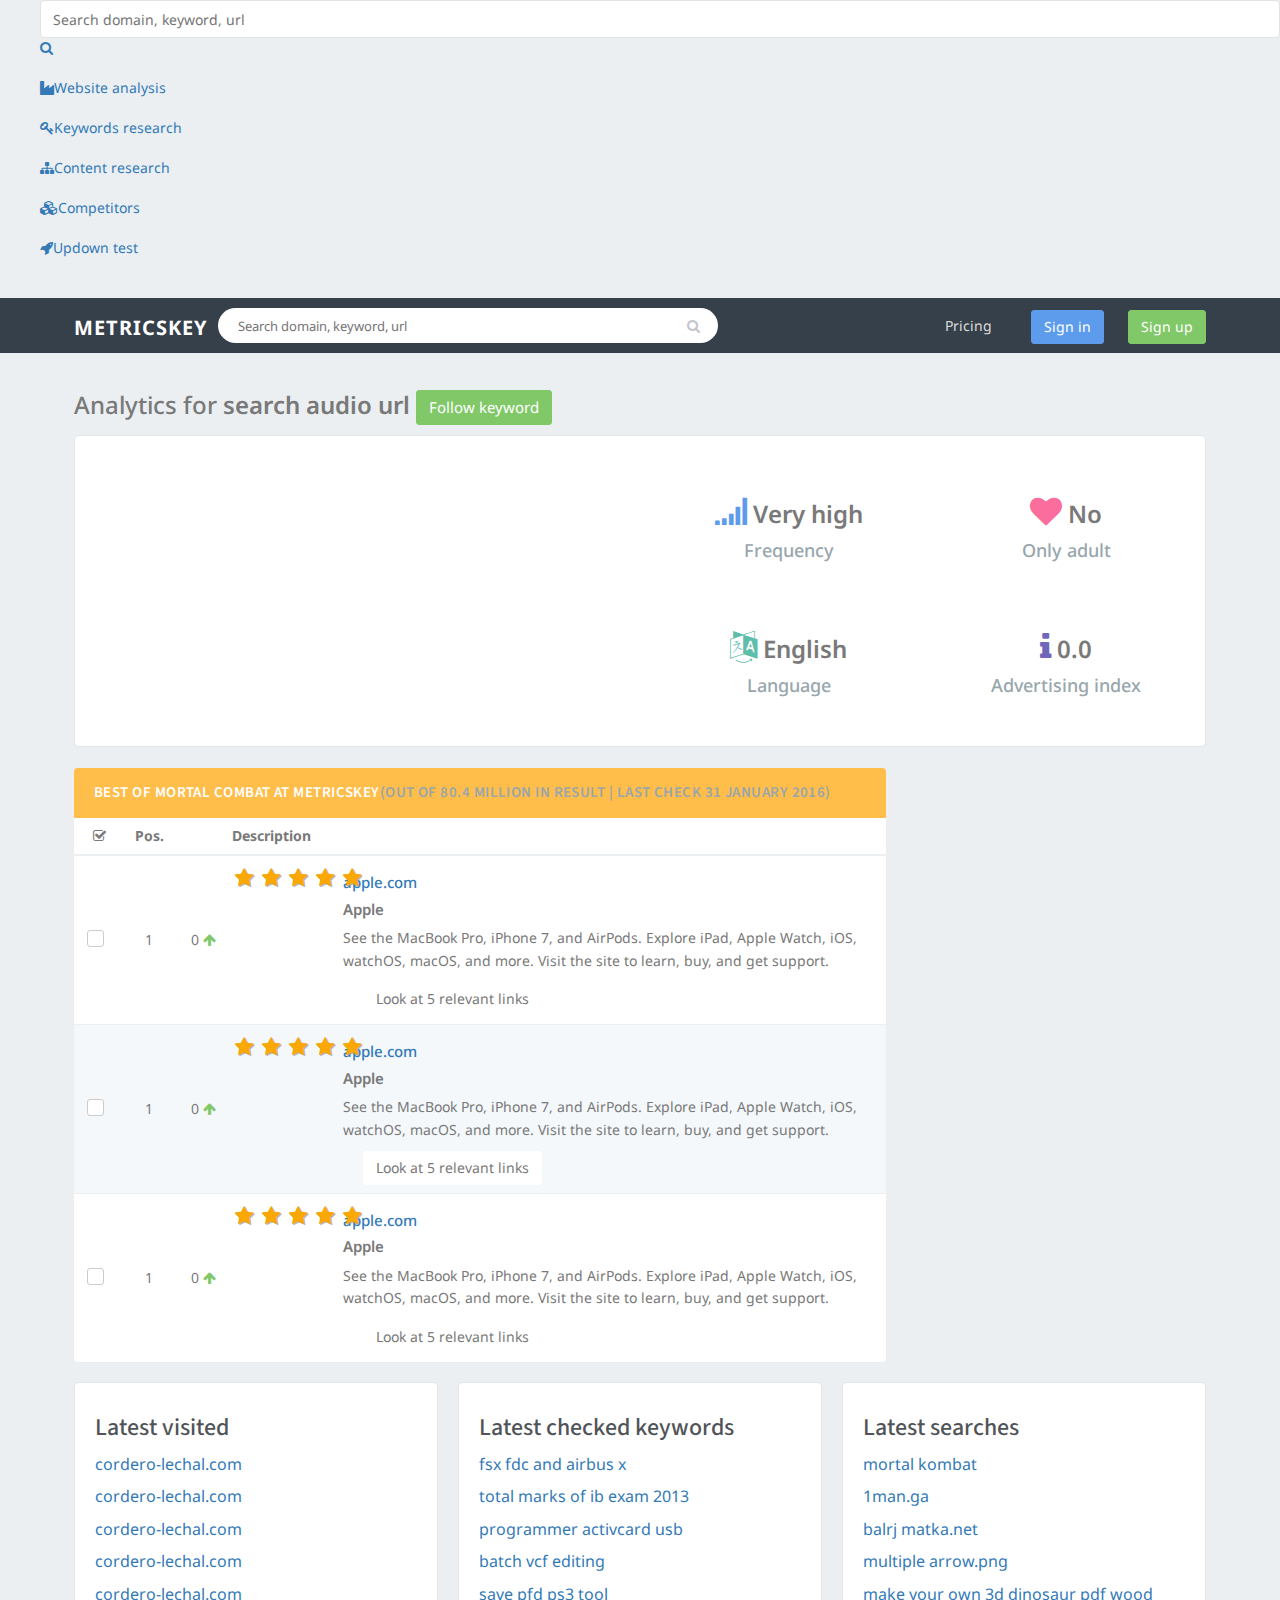
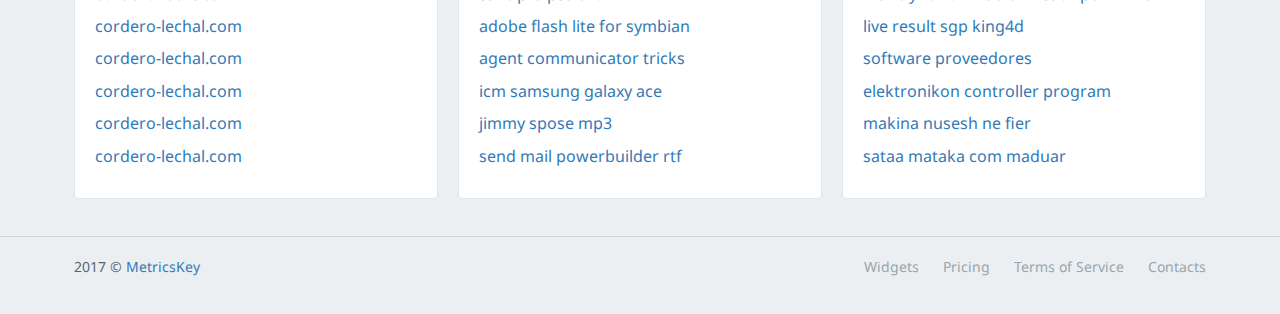
==== index.html @ 8678e434 "new styles 3" ====
<!doctype html>
<html amp lang="en">
  <head>
    <meta charset="utf-8">
    <script async src="https://cdn.ampproject.org/v0.js"></script>
    <title>Search audio url</title>
    
    <!-- на обычной (основной) странице в раздел <head> добавить ссылку на AMP-страницу: --> 
    <link rel="amphtml" href="https://metricskey.net/mortal/mortal-kombat/amp" />
    <!-- на AMP страницу в раздел <head>  добавляем код ссылки на каноническую версию основной страницы: -->
    <link rel="canonical" href="https://metricskey.net/mortal/mortal-kombat/">
    
    <link rel="apple-touch-icon" sizes="180x180" href="favicons/apple-touch-icon.png">
    <link rel="icon" type="image/png" href="favicons/favicon-32x32.png" sizes="32x32">
    <link rel="icon" type="image/png" href="favicons/favicon-16x16.png" sizes="16x16">
    <link rel="manifest" href="favicons/manifest.json">
    <link rel="mask-icon" href="favicons/safari-pinned-tab.svg">
    <link href="https://fonts.googleapis.com/css?family=Noto+Sans:400,700" rel="stylesheet">
    <link href="https://fonts.googleapis.com/css?family=Source+Sans+Pro:300,400,600,700" rel="stylesheet">
    
    <!-- <link rel="shortcut icon" href="favicons/favicon.ico?"> -->
    <meta name="msapplication-config" content="favicons/browserconfig.xml">
    <meta name="theme-color" content="#ffffff">

    <meta name="viewport" content="width=device-width, initial-scale=1, minimum-scale=1, maximum-scale=1">
    <script type="application/ld+json">
      {
        "@context": "http://schema.org",
        "@type": "WebSite",
        "headline": "Service for location keywords",
        "url":"https://metricskey.net",
        "datePublished": "2015-10-07T12:02:41Z",
        "author": "karp-amp",
        "publisher":"metricskey",
        "dateModified":"2017-03-01"
      }
    </script>
    <script async custom-element="amp-form" src="https://cdn.ampproject.org/v0/amp-form-0.1.js"></script>
    <script async custom-element="amp-ad" src="https://cdn.ampproject.org/v0/amp-ad-0.1.js"></script>
    <script async custom-element="amp-sidebar" src="https://cdn.ampproject.org/v0/amp-sidebar-0.1.js"></script>
    <style amp-boilerplate>body{-webkit-animation:-amp-start 8s steps(1,end) 0s 1 normal both;-moz-animation:-amp-start 8s steps(1,end) 0s 1 normal both;-ms-animation:-amp-start 8s steps(1,end) 0s 1 normal both;animation:-amp-start 8s steps(1,end) 0s 1 normal both}@-webkit-keyframes -amp-start{from{visibility:hidden}to{visibility:visible}}@-moz-keyframes -amp-start{from{visibility:hidden}to{visibility:visible}}@-ms-keyframes -amp-start{from{visibility:hidden}to{visibility:visible}}@-o-keyframes -amp-start{from{visibility:hidden}to{visibility:visible}}@keyframes -amp-start{from{visibility:hidden}to{visibility:visible}}</style>
	<noscript>
		<style amp-boilerplate>body{-webkit-animation:none;-moz-animation:none;-ms-animation:none;animation:none}</style>
	</noscript>
	

    <!-- cuted @import url(https://fonts.googleapis.com/css?family=Noto+Sans:400,700);@import url(https://fonts.googleapis.com/css?family=Source+Sans+Pro:400,600,700,300); -->
	<style amp-custom>
        html{font-family:sans-serif;-ms-text-size-adjust:100%;-webkit-text-size-adjust:100%;position:relative;min-height:100%;background:#ebeff2}body{margin:0;font-size:14px;line-height:1.42857143;background:#ebeff2;font-family:'Noto Sans','Helvetica Neue',Helvetica,Arial,sans-serif;padding-bottom:95px;overflow-x:hidden;color:#797979}article,aside,details,figcaption,figure,footer,header,hgroup,main,menu,nav,section,summary{display:block}audio,canvas,progress,video{display:inline-block;vertical-align:baseline}audio:not([controls]){display:none;height:0}[hidden],template{display:none}a{background-color:transparent;color:#337ab7;text-decoration:none}a:hover,a:focus{color:#23527c;outline:0;text-decoration:none}a:active{outline:0;text-decoration:none}a:focus{outline:0;outline-offset:-2px}a:active,a:hover{outline:0}abbr[title]{border-bottom:1px dotted}b,strong{font-weight:700}dfn{font-style:italic}h1{font-size:2em;margin:.67em 0}mark{background:#ff0;color:#000}small{font-size:80%}sub,sup{font-size:75%;line-height:0;position:relative;vertical-align:baseline}sup{top:-.5em}sub{bottom:-.25em}img{border:0;vertical-align:middle}svg:not(:root){overflow:hidden}figure{margin:1em 40px}hr{box-sizing:content-box;height:0;margin-top:20px;margin-bottom:20px;border:0;border-top:1px solid #eee}pre{overflow:auto}code,kbd,pre,samp{font-family:monospace,monospace;font-size:1em}button,input,optgroup,select,textarea{color:inherit;font:inherit;margin:0;font-size:inherit;line-height:inherit}button{overflow:visible}button,select{text-transform:none}button,html input[type="button"],input[type="reset"],input[type="submit"]{-webkit-appearance:button;cursor:pointer}button[disabled],html input[disabled]{cursor:default}button::-moz-focus-inner,input::-moz-focus-inner{border:0;padding:0}input{line-height:normal}input[type="checkbox"],input[type="radio"]{box-sizing:border-box;padding:0}input[type="number"]::-webkit-inner-spin-button,input[type="number"]::-webkit-outer-spin-button{height:auto}input[type="search"]{-webkit-appearance:textfield;box-sizing:content-box}input[type="search"]::-webkit-search-cancel-button,input[type="search"]::-webkit-search-decoration{-webkit-appearance:none}fieldset{border:1px solid silver;margin:0 2px;padding:.35em .625em .75em}legend{border:0;padding:0}textarea{overflow:auto}optgroup{font-weight:700}table{border-collapse:collapse;border-spacing:0}td,th{padding:0}*,:before,:after{box-sizing:border-box}h1,h2,h3,h4,h5,h6,.h1,.h2,.h3,.h4,.h5,.h6{font-family:inherit;font-weight:500;line-height:1.1;color:inherit}h1,h2,h3,h4,h5,h6{color:#505458;font-family:"Source Sans Pro","Helvetica Neue",Helvetica,Arial,sans-serif;margin:10px 0}h1,.h1,h2,.h2,h3,.h3{margin-top:20px;margin-bottom:10px}h4,.h4,h5,.h5,h6,.h6{margin-top:10px;margin-bottom:10px}h1,.h1{font-size:36px;line-height:43px}h2,.h2{font-size:30px;line-height:35px}h3,.h3{font-size:24px;line-height:30px}h4,.h4{font-size:18px;line-height:22px}h5,.h5{font-size:15px}h6,.h6{font-size:12px}p{line-height:1.6;margin:0 0 10px}*{outline:none}b{font-weight:600}.wrapper{margin-top:10px}.page{bottom:0;left:0;right:0;top:0}.page-title{font-size:20px;font-weight:600;margin-bottom:0;margin-top:7px}.card-box{padding:20px;border:1px solid rgba(54,64,74,0.05);-webkit-border-radius:5px;border-radius:5px;-moz-border-radius:5px;background-clip:padding-box;margin-bottom:20px;background-color:#fff}.row{margin-right:-10px;margin-left:-10px}.breadcrumb{background-color:transparent;margin-bottom:15px;padding-top:10px;padding-left:0}.form-control{display:block;width:100%;height:34px;font-size:14px;line-height:1.42857143;background-image:none;background-color:#FFF;border:1px solid #E3E3E3;border-radius:4px;color:#565656;padding:7px 12px;height:38px;max-width:100%;-webkit-box-shadow:none;box-shadow:none;-webkit-transition:all 300ms linear;-moz-transition:all 300ms linear;-o-transition:all 300ms linear;-ms-transition:all 300ms linear;transition:all 300ms linear}.form-control:focus{background-color:#FFF;border:1px solid #AAA;-webkit-box-shadow:none;box-shadow:none;outline:0;color:#333}.label{font-weight:600;letter-spacing:.05em;padding:.3em .6em}.radio,.checkbox{position:relative;display:block;margin-top:10px;margin-bottom:10px}.radio label,.checkbox label{min-height:20px;padding-left:20px;margin-bottom:0;font-weight:400;cursor:pointer}.radio input[type="radio"],.radio-inline input[type="radio"],.checkbox input[type="checkbox"],.checkbox-inline input[type="checkbox"]{position:absolute;margin-left:-20px;margin-top:4px \9}.radio+.radio,.checkbox+.checkbox{margin-top:-5px}.radio-inline,.checkbox-inline{position:relative;display:inline-block;padding-left:20px;margin-bottom:0;vertical-align:middle;font-weight:400;cursor:pointer}.radio-inline+.radio-inline,.checkbox-inline+.checkbox-inline{margin-top:0;margin-left:10px}.form-control-static{padding-top:7px;padding-bottom:7px;margin-bottom:0;min-height:34px}.table td.middle-align,.table th.middle-align,{vertical-align:middle}#topnav{position:relative;z-index:1030;background-color:transparent;border:0;-webkit-transition:all .5s ease;transition:all .5s ease;min-height:62px}#topnav .has-submenu.active a{color:#5fbeaa}#topnav .has-submenu.active a i{color:#5fbeaa}#topnav .has-submenu.active .submenu li.active a{color:#5fbeaa}#topnav .topbar-main{background-color:#36404a}#topnav .topbar-main .logo{color:#fff;font-size:20px;font-weight:700;letter-spacing:.05em;margin-top:8px;text-transform:uppercase;float:left}#topnav .topbar-main .logo h1{margin:0 auto;text-align:center}#topnav .topbar-main .logo i{color:#5fbeaa}#topnav .topbar-main .badge{position:absolute;top:12px;right:7px}#topnav .topbar-main .nav>li>a{color:#fff;line-height:60px;padding:0 15px;position:relative;background:transparent}#topnav .topbar-main .nav>li>a i{font-size:16px}#topnav .topbar-main .navbar-nav>.open>a{background-color:rgba(255,255,255,0.1)}#topnav .topbar-main .profile img{border:2px solid #edf0f0;height:36px;width:36px}#topnav .topbar-main .dropdown-menu-lg{width:300px}#topnav .topbar-main .dropdown-menu-lg .list-group{margin-bottom:0}#topnav .topbar-main .dropdown-menu-lg .list-group-item{border:none;padding:10px 20px}#topnav .topbar-main .dropdown-menu-lg .media-heading{margin-bottom:0}#topnav .topbar-main .dropdown-menu-lg .media-body p{color:#828282}#topnav .topbar-main .notification-list{max-height:230px}#topnav .topbar-main .notification-list em{width:34px;text-align:center}#topnav .topbar-main .notification-list .media-body{display:inherit;width:auto;overflow:hidden;margin-left:50px}#topnav .topbar-main .notification-list .media-body h5{text-overflow:ellipsis;white-space:nowrap;display:block;width:100%;font-weight:400;overflow:hidden}#topnav .topbar-main .notifi-title{border-bottom:1px solid rgba(0,0,0,0.1);font-size:15px;text-transform:uppercase;font-weight:600;padding:11px 20px 15px;color:#4c5667;font-family:"Source Sans Pro","Helvetica Neue",Helvetica,Arial,sans-serif}#topnav .topbar-main .navbar-nav{margin:0}#topnav .app-search{position:relative;margin:15px 20px 15px 10px}#topnav .app-search a{position:absolute;top:5px;right:20px;color:#c4c4cd;right:3px;padding:7.5px 15px;margin-top:-7px}#topnav .app-search .form-control,#topnav .app-search .form-control:focus{border:none;font-size:13px;color:#fff;padding-left:20px;padding-right:40px;background:rgba(255,255,255,0.1);box-shadow:none;border-radius:30px;height:35px;width:180px}#topnav .navbar-custom{background-color:#fff;box-shadow:0 1px 1px rgba(0,0,0,0.1)}#topnav .navbar-toggle{border:0;position:relative;width:60px;height:60px;padding:0;margin:0;float:right;cursor:pointer}#topnav .navbar-toggle:hover{background-color:transparent}#topnav .navbar-toggle:hover span{background-color:#5fbeaa}#topnav .navbar-toggle:focus{background-color:transparent}#topnav .navbar-toggle:focus span{background-color:#5fbeaa}#topnav .navbar-toggle .lines{width:40px;background-color:transparent;border:none;box-shadow:none;display:block;position:relative;margin:20px auto 17px;height:18px}#topnav .navbar-toggle span{height:2px;width:100%;background-color:#fff;display:block;margin-bottom:5px;-webkit-transition:-webkit-transform .5s ease;transition:-webkit-transform .5s ease;-webkit-transition:-webkit-transform .5s ease;transition:-webkit-transform .5s ease;transition:transform .5s ease;transition:transform .5s ease,-webkit-transform .5s ease}#topnav .navbar-toggle.open span{position:absolute}#topnav .navbar-toggle.open span:first-child{top:6px;-webkit-transform:rotate(45deg);transform:rotate(45deg)}#topnav .navbar-toggle.open span:nth-child(2){visibility:hidden}#topnav .navbar-toggle.open span:last-child{width:100%;top:6px;-webkit-transform:rotate(-45deg);transform:rotate(-45deg)}#topnav .navigation-menu{list-style:none;margin:0;padding:0}#topnav .navigation-menu>li{float:left;display:block;position:relative}#topnav .navigation-menu>li>a{display:block;color:#36404a;font-weight:500;-webkit-transition:all .3s ease;transition:all .3s ease;line-height:20px;padding-left:25px;padding-right:25px}#topnav .navigation-menu>li>a:hover{color:#5fbeaa}#topnav .navigation-menu>li>a:hover i{color:#5fbeaa}#topnav .navigation-menu>li>a:focus{color:#5fbeaa}#topnav .navigation-menu>li>a:focus i{color:#5fbeaa}#topnav .navigation-menu>li>a:active{color:#5fbeaa}#topnav .navigation-menu>li>a:active i{color:#5fbeaa}#topnav .navigation-menu>li>a i{display:block;font-size:18px;margin-bottom:5px;text-align:center;color:#98a6ad}#topnav .navigation-menu>li>a:hover,#topnav .navigation-menu>li>a:focus{background-color:transparent}@media (min-width: 992px){#topnav .navigation-menu>li>a{padding-top:22px;padding-bottom:22px}#topnav .navigation-menu>li.last-elements .submenu{left:auto;right:0}#topnav .navigation-menu>li.last-elements .submenu>li.has-submenu .submenu{left:auto;right:100%;margin-left:0;margin-right:10px}#topnav .navigation-menu>li:first-of-type a{padding-left:0}#topnav .navigation-menu>li:hover a{color:#5fbeaa}#topnav .navigation-menu>li:hover a i{color:#5fbeaa}#topnav .navigation-menu>li .submenu{position:absolute;top:100%;left:0;z-index:1000;border:1px solid #e7e7e7;padding:15px 0;list-style:none;min-width:200px;visibility:hidden;opacity:0;margin-top:10px;-webkit-transition:all .2s ease;transition:all .2s ease;background-color:#fff;box-shadow:0 1px 1px rgba(0,0,0,0.1)}#topnav .navigation-menu>li .submenu.megamenu{white-space:nowrap;width:auto}#topnav .navigation-menu>li .submenu.megamenu>li{overflow:hidden;width:200px;display:inline-block;vertical-align:top}#topnav .navigation-menu>li .submenu>li.has-submenu>a:after{content:"\e649";font-family:"themify";position:absolute;right:20px;font-size:9px}#topnav .navigation-menu>li .submenu>li .submenu{left:100%;top:0;margin-left:10px;margin-top:-1px}#topnav .navigation-menu>li .submenu li{position:relative}#topnav .navigation-menu>li .submenu li ul{list-style:none;padding-left:0;margin:0}#topnav .navigation-menu>li .submenu li a{display:block;padding:8px 25px;clear:both;white-space:nowrap;font-weight:500;color:#494e53}#topnav .navigation-menu>li .submenu li a:hover{color:#5fbeaa}#topnav .navigation-menu>li .submenu li span{display:block;padding:8px 25px;clear:both;line-height:1.42857143;white-space:nowrap;font-size:10px;text-transform:uppercase;letter-spacing:2px;font-weight:500;color:#949ba1}#topnav .navbar-toggle{display:none}#topnav #sidebar{display:block}}@media (min-width: 768px){#topnav .navigation-menu>li.has-submenu:hover>.submenu{visibility:visible;opacity:1;margin-top:0}#topnav .navigation-menu>li.has-submenu:hover>.submenu>li.has-submenu:hover>.submenu{visibility:visible;opacity:1;margin-left:0;margin-right:0}.navbar-toggle{display:block}}#topnav .app-search{width:500px;max-width:100%;margin:10px 20px 10px 10px}#topnav .app-search a{top:7.5px}#topnav .app-search .form-control{color:#222;height:35px;width:100%;display:inline-block;width:500px;background-color:#fff;border-color:#e5e5e5}#topnav .app-search .form-control:focus{color:#000;height:35px;width:100%;background-color:#fff;border-color:#e5e5e5}#topnav .navigation-menu>li>a{padding:13px 15px 7px}#topnav .nav-link{color:#ddd;margin:0 15px 0 0;padding:5px 0;line-height:42px;-webkit-transition:all .3s;transition:all .3s;height:54px;box-sizing:border-box;display:inline-block;border-top:solid 2px transparent}#topnav .nav-link:hover{color:#fff;border-top:solid 2px #fff}.container{margin-right:auto;margin-left:auto;padding-left:15px;padding-right:15px}.container:before,.container:after{content:" ";display:table}.container:after{clear:both}@media (min-width: 768px){.container{width:750px}}@media (min-width: 992px){.container{width:970px}}@media (min-width: 1200px){.container{width:1170px}}.container-fluid{margin-right:auto;margin-left:auto;padding-left:15px;padding-right:15px}.container-fluid:before,.container-fluid:after{content:" ";display:table}.container-fluid:after{clear:both}.row{margin-left:-10px;margin-right:-10px}.row:before,.row:after{content:" ";display:table}.row:after{clear:both}.col-xs-1,.col-sm-1,.col-md-1,.col-lg-1,.col-xs-2,.col-sm-2,.col-md-2,.col-lg-2,.col-xs-3,.col-sm-3,.col-md-3,.col-lg-3,.col-xs-4,.col-sm-4,.col-md-4,.col-lg-4,.col-xs-5,.col-sm-5,.col-md-5,.col-lg-5,.col-xs-6,.col-sm-6,.col-md-6,.col-lg-6,.col-xs-7,.col-sm-7,.col-md-7,.col-lg-7,.col-xs-8,.col-sm-8,.col-md-8,.col-lg-8,.col-xs-9,.col-sm-9,.col-md-9,.col-lg-9,.col-xs-10,.col-sm-10,.col-md-10,.col-lg-10,.col-xs-11,.col-sm-11,.col-md-11,.col-lg-11,.col-xs-12,.col-sm-12,.col-md-12,.col-lg-12{position:relative;min-height:1px;padding-left:10px;padding-right:10px}.col-xs-1,.col-xs-2,.col-xs-3,.col-xs-4,.col-xs-5,.col-xs-6,.col-xs-7,.col-xs-8,.col-xs-9,.col-xs-10,.col-xs-11,.col-xs-12{float:left}.col-xs-1{width:8.33333333%}.col-xs-2{width:16.66666667%}.col-xs-3{width:25%}.col-xs-4{width:33.33333333%}.col-xs-5{width:41.66666667%}.col-xs-6{width:50%}.col-xs-7{width:58.33333333%}.col-xs-8{width:66.66666667%}.col-xs-9{width:75%}.col-xs-10{width:83.33333333%}.col-xs-11{width:91.66666667%}.col-xs-12{width:100%}.col-xs-pull-0{right:auto}.col-xs-pull-1{right:8.33333333%}.col-xs-pull-2{right:16.66666667%}.col-xs-pull-3{right:25%}.col-xs-pull-4{right:33.33333333%}.col-xs-pull-5{right:41.66666667%}.col-xs-pull-6{right:50%}.col-xs-pull-7{right:58.33333333%}.col-xs-pull-8{right:66.66666667%}.col-xs-pull-9{right:75%}.col-xs-pull-10{right:83.33333333%}.col-xs-pull-11{right:91.66666667%}.col-xs-pull-12{right:100%}.col-xs-push-0{left:auto}.col-xs-push-1{left:8.33333333%}.col-xs-push-2{left:16.66666667%}.col-xs-push-3{left:25%}.col-xs-push-4{left:33.33333333%}.col-xs-push-5{left:41.66666667%}.col-xs-push-6{left:50%}.col-xs-push-7{left:58.33333333%}.col-xs-push-8{left:66.66666667%}.col-xs-push-9{left:75%}.col-xs-push-10{left:83.33333333%}.col-xs-push-11{left:91.66666667%}.col-xs-push-12{left:100%}.col-xs-offset-0{margin-left:0}.col-xs-offset-1{margin-left:8.33333333%}.col-xs-offset-2{margin-left:16.66666667%}.col-xs-offset-3{margin-left:25%}.col-xs-offset-4{margin-left:33.33333333%}.col-xs-offset-5{margin-left:41.66666667%}.col-xs-offset-6{margin-left:50%}.col-xs-offset-7{margin-left:58.33333333%}.col-xs-offset-8{margin-left:66.66666667%}.col-xs-offset-9{margin-left:75%}.col-xs-offset-10{margin-left:83.33333333%}.col-xs-offset-11{margin-left:91.66666667%}.col-xs-offset-12{margin-left:100%}@media (min-width: 768px){.col-sm-1,.col-sm-2,.col-sm-3,.col-sm-4,.col-sm-5,.col-sm-6,.col-sm-7,.col-sm-8,.col-sm-9,.col-sm-10,.col-sm-11,.col-sm-12{float:left}.col-sm-1{width:8.33333333%}.col-sm-2{width:16.66666667%}.col-sm-3{width:25%}.col-sm-4{width:33.33333333%}.col-sm-5{width:41.66666667%}.col-sm-6{width:50%}.col-sm-7{width:58.33333333%}.col-sm-8{width:66.66666667%}.col-sm-9{width:75%}.col-sm-10{width:83.33333333%}.col-sm-11{width:91.66666667%}.col-sm-12{width:100%}.col-sm-pull-0{right:auto}.col-sm-pull-1{right:8.33333333%}.col-sm-pull-2{right:16.66666667%}.col-sm-pull-3{right:25%}.col-sm-pull-4{right:33.33333333%}.col-sm-pull-5{right:41.66666667%}.col-sm-pull-6{right:50%}.col-sm-pull-7{right:58.33333333%}.col-sm-pull-8{right:66.66666667%}.col-sm-pull-9{right:75%}.col-sm-pull-10{right:83.33333333%}.col-sm-pull-11{right:91.66666667%}.col-sm-pull-12{right:100%}.col-sm-push-0{left:auto}.col-sm-push-1{left:8.33333333%}.col-sm-push-2{left:16.66666667%}.col-sm-push-3{left:25%}.col-sm-push-4{left:33.33333333%}.col-sm-push-5{left:41.66666667%}.col-sm-push-6{left:50%}.col-sm-push-7{left:58.33333333%}.col-sm-push-8{left:66.66666667%}.col-sm-push-9{left:75%}.col-sm-push-10{left:83.33333333%}.col-sm-push-11{left:91.66666667%}.col-sm-push-12{left:100%}.col-sm-offset-0{margin-left:0}.col-sm-offset-1{margin-left:8.33333333%}.col-sm-offset-2{margin-left:16.66666667%}.col-sm-offset-3{margin-left:25%}.col-sm-offset-4{margin-left:33.33333333%}.col-sm-offset-5{margin-left:41.66666667%}.col-sm-offset-6{margin-left:50%}.col-sm-offset-7{margin-left:58.33333333%}.col-sm-offset-8{margin-left:66.66666667%}.col-sm-offset-9{margin-left:75%}.col-sm-offset-10{margin-left:83.33333333%}.col-sm-offset-11{margin-left:91.66666667%}.col-sm-offset-12{margin-left:100%}}@media (min-width: 992px){.col-md-1,.col-md-2,.col-md-3,.col-md-4,.col-md-5,.col-md-6,.col-md-7,.col-md-8,.col-md-9,.col-md-10,.col-md-11,.col-md-12{float:left}.col-md-1{width:8.33333333%}.col-md-2{width:16.66666667%}.col-md-3{width:25%}.col-md-4{width:33.33333333%}.col-md-5{width:41.66666667%}.col-md-6{width:50%}.col-md-7{width:58.33333333%}.col-md-8{width:66.66666667%}.col-md-9{width:75%}.col-md-10{width:83.33333333%}.col-md-11{width:91.66666667%}.col-md-12{width:100%}.col-md-pull-0{right:auto}.col-md-pull-1{right:8.33333333%}.col-md-pull-2{right:16.66666667%}.col-md-pull-3{right:25%}.col-md-pull-4{right:33.33333333%}.col-md-pull-5{right:41.66666667%}.col-md-pull-6{right:50%}.col-md-pull-7{right:58.33333333%}.col-md-pull-8{right:66.66666667%}.col-md-pull-9{right:75%}.col-md-pull-10{right:83.33333333%}.col-md-pull-11{right:91.66666667%}.col-md-pull-12{right:100%}.col-md-push-0{left:auto}.col-md-push-1{left:8.33333333%}.col-md-push-2{left:16.66666667%}.col-md-push-3{left:25%}.col-md-push-4{left:33.33333333%}.col-md-push-5{left:41.66666667%}.col-md-push-6{left:50%}.col-md-push-7{left:58.33333333%}.col-md-push-8{left:66.66666667%}.col-md-push-9{left:75%}.col-md-push-10{left:83.33333333%}.col-md-push-11{left:91.66666667%}.col-md-push-12{left:100%}.col-md-offset-0{margin-left:0}.col-md-offset-1{margin-left:8.33333333%}.col-md-offset-2{margin-left:16.66666667%}.col-md-offset-3{margin-left:25%}.col-md-offset-4{margin-left:33.33333333%}.col-md-offset-5{margin-left:41.66666667%}.col-md-offset-6{margin-left:50%}.col-md-offset-7{margin-left:58.33333333%}.col-md-offset-8{margin-left:66.66666667%}.col-md-offset-9{margin-left:75%}.col-md-offset-10{margin-left:83.33333333%}.col-md-offset-11{margin-left:91.66666667%}.col-md-offset-12{margin-left:100%}}@media (min-width: 1200px){.col-lg-1,.col-lg-2,.col-lg-3,.col-lg-4,.col-lg-5,.col-lg-6,.col-lg-7,.col-lg-8,.col-lg-9,.col-lg-10,.col-lg-11,.col-lg-12{float:left}.col-lg-1{width:8.33333333%}.col-lg-2{width:16.66666667%}.col-lg-3{width:25%}.col-lg-4{width:33.33333333%}.col-lg-5{width:41.66666667%}.col-lg-6{width:50%}.col-lg-7{width:58.33333333%}.col-lg-8{width:66.66666667%}.col-lg-9{width:75%}.col-lg-10{width:83.33333333%}.col-lg-11{width:91.66666667%}.col-lg-12{width:100%}.col-lg-pull-0{right:auto}.col-lg-pull-1{right:8.33333333%}.col-lg-pull-2{right:16.66666667%}.col-lg-pull-3{right:25%}.col-lg-pull-4{right:33.33333333%}.col-lg-pull-5{right:41.66666667%}.col-lg-pull-6{right:50%}.col-lg-pull-7{right:58.33333333%}.col-lg-pull-8{right:66.66666667%}.col-lg-pull-9{right:75%}.col-lg-pull-10{right:83.33333333%}.col-lg-pull-11{right:91.66666667%}.col-lg-pull-12{right:100%}.col-lg-push-0{left:auto}.col-lg-push-1{left:8.33333333%}.col-lg-push-2{left:16.66666667%}.col-lg-push-3{left:25%}.col-lg-push-4{left:33.33333333%}.col-lg-push-5{left:41.66666667%}.col-lg-push-6{left:50%}.col-lg-push-7{left:58.33333333%}.col-lg-push-8{left:66.66666667%}.col-lg-push-9{left:75%}.col-lg-push-10{left:83.33333333%}.col-lg-push-11{left:91.66666667%}.col-lg-push-12{left:100%}.col-lg-offset-0{margin-left:0}.col-lg-offset-1{margin-left:8.33333333%}.col-lg-offset-2{margin-left:16.66666667%}.col-lg-offset-3{margin-left:25%}.col-lg-offset-4{margin-left:33.33333333%}.col-lg-offset-5{margin-left:41.66666667%}.col-lg-offset-6{margin-left:50%}.col-lg-offset-7{margin-left:58.33333333%}.col-lg-offset-8{margin-left:66.66666667%}.col-lg-offset-9{margin-left:75%}.col-lg-offset-10{margin-left:83.33333333%}.col-lg-offset-11{margin-left:91.66666667%}.col-lg-offset-12{margin-left:100%}}.container{padding:0 10px}.nav{margin-bottom:0;padding-left:0;list-style:none}.nav:before,.nav:after{content:" ";display:table}.nav:after{clear:both}.nav>li{position:relative;display:block;margin:0}.nav>li>a{position:relative;display:block;padding:10px 15px}.nav>li>a:hover,.nav>li>a:focus{text-decoration:none;background-color:#eee}.nav>li.disabled>a{color:#777}.nav>li.disabled>a:hover,.nav>li.disabled>a:focus{color:#777;text-decoration:none;background-color:transparent;cursor:not-allowed}.nav .open>a,.nav .open>a:hover,.nav .open>a:focus{background-color:#eee;border-color:#337ab7}.nav .nav-divider{height:1px;margin:9px 0;overflow:hidden;background-color:#e5e5e5}.nav>li>a>img{max-width:none}.nav-tabs{border-bottom:1px solid #ddd}.nav-tabs>li{float:left;margin-bottom:-1px}.nav-tabs>li>a{margin-right:2px;line-height:1.42857143;border:1px solid transparent;border-radius:4px 4px 0 0}.nav-tabs>li>a:hover{border-color:#eee #eee #ddd}.nav-tabs>li.active>a,.nav-tabs>li.active>a:hover,.nav-tabs>li.active>a:focus{color:#555;background-color:#fff;border:1px solid #ddd;border-bottom-color:transparent;cursor:default}.btn-white{background-color:#fff}.btn-warning,.btn-warning:hover,.btn-warning:focus,.btn-warning:active,.btn-warning.active,.btn-warning.focus,.btn-warning:active,.btn-warning:focus,.btn-warning:hover,.open>.dropdown-toggle.btn-warning{background-color:#ffbd4a;border:1px solid #ffbd4a}.btn-white:hover,.btn-white:hover:hover,.btn-white:focus:hover,.btn-white:active:hover,.btn-white.active:hover,.btn-white.focus:hover,.btn-white:active:hover,.btn-white:focus:hover,.btn-white:hover:hover,.open>.dropdown-toggle.btn-white:hover{background-color:#f9f9f9;border:1px solid #eaeaea}.panel-color .panel-title{color:#fff}.panel-custom>.panel-heading{background-color:#5fbeaa}.panel-primary>.panel-heading{background-color:#5d9cec}.panel-success>.panel-heading{background-color:#81c868}.panel-info>.panel-heading{background-color:#34d3eb}.panel-warning>.panel-heading{background-color:#ffbd4a}.clearfix:before,.nav-overview>li:before,.search-involved:before,.clearfix:after,.nav-overview>li:after,.search-involved:after{content:" ";display:table}.clearfix:after,.nav-overview>li:after,.search-involved:after{clear:both}.center-block{display:block;margin-left:auto;margin-right:auto}.pull-right{float:right}.pull-left{float:left}.hide{display:none}.show{display:block}.invisible{visibility:hidden}.text-hide{font:0/0 a;color:transparent;text-shadow:none;background-color:transparent;border:0}.hidden{display:none}.affix{position:fixed}.visible-xs{display:none}.visible-sm{display:none}.visible-md{display:none}.visible-lg{display:none}@media (max-width: 767px){.visible-xs{display:block}footer ul{text-align:left;margin:10px 0 0}}@media (max-width: 370px){.footer ul li{padding-left:5px;padding-right:5px}}@media (min-width: 768px) and (max-width: 991px){.visible-sm{display:block}}@media (min-width: 992px) and (max-width: 1199px){.visible-md{display:block}}@media (min-width: 1200px){.visible-lg{display:block}}@media (max-width: 767px){.hidden-xs{display:none}}@media (min-width: 768px) and (max-width: 991px){.hidden-sm{display:none}}@media (min-width: 992px) and (max-width: 1199px){.hidden-md{display:none}}@media (min-width: 1200px){.hidden-lg{display:none}}@font-face{font-family:'FontAwesome';src:url(fonts/fontawesome-webfont.eot);src:url(fonts/fontawesome-webfont.eot?#iefix) format("embedded-opentype"),url(fonts/fontawesome-webfont.woff2) format("woff2"),url(fonts/fontawesome-webfont.woff) format("woff"),url(fonts/fontawesome-webfont.ttf) format("truetype"),url(fonts/fontawesome-webfont.svg#fontawesomeregular) format("svg");font-weight:400;font-style:normal}.fa,.btn-follow>.icon,#scroller{display:inline-block;font:normal normal normal 14px/1 FontAwesome;font-size:inherit;text-rendering:auto;-webkit-font-smoothing:antialiased;-moz-osx-font-smoothing:grayscale}.fa-lg{font-size:1.33333333em;line-height:.75em;vertical-align:-15%}.fa-2x{font-size:2em}.fa-3x{font-size:3em}.fa-4x{font-size:4em}.fa-5x{font-size:5em}.fa-fw{width:1.28571429em;text-align:center}.fa-ul{padding-left:0;margin-left:2.14285714em;list-style-type:none}.fa-ul>li{position:relative}.fa-li{position:absolute;left:-2.14285714em;width:2.14285714em;top:.14285714em;text-align:center}.fa-li.fa-lg{left:-1.85714286em}.fa-border{padding:.2em .25em .15em;border:solid .08em #eee;border-radius:.1em}.fa-pull-left{float:left}.fa-pull-right{float:right}.fa.fa-pull-left,.btn-follow>.fa-pull-left.icon,.fa-pull-left#scroller{margin-right:.3em}.fa.fa-pull-right,.btn-follow>.fa-pull-right.icon,.fa-pull-right#scroller{margin-left:.3em}.pull-right{float:right}.pull-left{float:left}.fa.pull-left,.btn-follow>.pull-left.icon,.pull-left#scroller{margin-right:.3em}.fa.pull-right,.btn-follow>.pull-right.icon,.pull-right#scroller{margin-left:.3em}.fa-spin{-webkit-animation:fa-spin 2s infinite linear;animation:fa-spin 2s infinite linear}.fa-pulse{-webkit-animation:fa-spin 1s infinite steps(8);animation:fa-spin 1s infinite steps(8)}.fa-check-square-o:before,.btn-follow.active>.icon:before{content:"\f046"}.fa-search:before{content:"\f002"}.fa-envelope-o:before{content:"\f003"}.fa-heart:before{content:"\f004"}.fa-square-o:before,.btn-follow>.icon:before{content:"\f096"}.fa-check-square-o:before,.btn-follow.active>.icon:before{content:"\f046"}.fa-shopping-cart:before{content:"\f07a"}.fa-external-link:before{content:"\f08e"}.fa-thumbs-o-up:before{content:"\f087"}.fa-star:before{content:"\f005"}.fa-star-o:before{content:"\f006"}.fa-user:before{content:"\f007"}.fa-check:before{content:"\f00c"}.fa-remove:before,.fa-close:before,.fa-times:before{content:"\f00d"}.fa-signal:before{content:"\f012"}.fa-info-circle:before{content:"\f05a"}.fa-info:before{content:"\f129"}.fa-arrow-up:before,#scroller:before{content:"\f062"}.fa-arrow-down:before{content:"\f063"}.fa-exclamation-circle:before{content:"\f06a"}.fa-warning:before,.fa-exclamation-triangle:before{content:"\f071"}.fa-random:before{content:"\f074"}.fa-key:before{content:"\f084"}.fa-star-half:before{content:"\f089"}.fa-heart-o:before{content:"\f08a"}.fa-group:before,.fa-users:before{content:"\f0c0"}.fa-sitemap:before{content:"\f0e8"}.fa-star-half-empty:before,.fa-star-half-full:before,.fa-star-half-o:before{content:"\f123"}.fa-puzzle-piece:before{content:"\f12e"}.fa-rocket:before{content:"\f135"}.fa-language:before{content:"\f1ab"}.fa-cubes:before{content:"\f1b3"}.fa-sticky-note:before{content:"\f249"}.fa-sticky-note-o:before{content:"\f24a"}.fa-industry:before{content:"\f275"}.fa-download:before{content:"\f019"}.sr-only{position:absolute;width:1px;height:1px;padding:0;margin:-1px;overflow:hidden;clip:rect(0,0,0,0);border:0}.sr-only-focusable:active,.sr-only-focusable:focus{position:static;width:auto;height:auto;margin:0;overflow:visible;clip:auto}.btn{display:inline-block;margin-bottom:0;font-weight:400;text-align:center;vertical-align:middle;-ms-touch-action:manipulation;touch-action:manipulation;cursor:pointer;background-image:none;border:1px solid transparent;white-space:nowrap;padding:6px 12px;font-size:14px;line-height:1.42857143;border-radius:4px;-webkit-user-select:none;-moz-user-select:none;-ms-user-select:none;user-select:none}.btn:focus,.btn.focus,.btn:active:focus,.btn:active.focus,.btn.active:focus,.btn.active.focus{outline-offset:-2px}.btn:hover,.btn:focus,.btn.focus{color:#333;text-decoration:none}.btn:active,.btn.active{outline:0;background-image:none;box-shadow:inset 0 3px 5px rgba(0,0,0,0.125)}.btn.disabled,.btn[disabled],fieldset[disabled] .btn{cursor:not-allowed;opacity:.65;filter:alpha(opacity=65);box-shadow:none}a.btn.disabled,fieldset[disabled] a.btn{pointer-events:none}.btn-default,.btn-default:focus,.btn-default:hover,.btn-default:active,{color:#fff;background-color:#5fbeaa;border-color:#5fbeaa;background-image:none}.btn-default .badge{color:#fff;background-color:#333}.btn-primary,.btn-primary:hover,.btn-primary:focus,.btn-primary.focus,.btn-primary:active,.btn-primary.active{color:#fff;background-color:#5d9cec;border-color:#5d9cec;background-image:none}.btn-primary .badge{color:#337ab7;background-color:#fff}.btn-success:active,.btn-success:hover,.btn-success:focus,.btn-success,.btn-follow:active,.btn-follow:hover,.btn-follow:focus,.btn-follow{color:#fff;background-color:#81c868;border-color:#81c868;background-image:none}.btn-success .badge,.btn-follow .badge{color:#5cb85c;background-color:#fff}.btn-info{color:#fff;background-color:#5bc0de;border-color:#46b8da}.btn-info:focus,.btn-info.focus{color:#fff;background-color:#31b0d5;border-color:#1b6d85}.btn-info:hover{color:#fff;background-color:#31b0d5;border-color:#269abc}.btn-info:active,.btn-info.active,.open>.btn-info.dropdown-toggle{color:#fff;background-color:#31b0d5;border-color:#269abc}.btn-info,.btn-info:hover,.btn-info:focus,.btn-info.focus,.btn-info:active,.btn-info.active{color:#fff;background-color:#269abc;border-color:#1b6d85;background-image:none}.btn-info .badge{color:#5bc0de;background-color:#fff}.btn-warning{color:#fff;background-color:#ffbd4a;border-color:#ffbd4a}.btn-warning:focus,.btn-warning.focus{color:#fff;background-color:#ffbd4a;border-color:#ffbd4a}.btn-warning:hover{color:#fff;background-color:#ffbd4a;border-color:#ffbd4a}.btn-warning:active,.btn-warning.active,.open>.btn-warning.dropdown-toggle{color:#fff;background-color:#ffbd4a;border-color:#ffbd4a}.btn-warning:active:hover,.btn-warning:active:focus,.btn-warning:active.focus,.btn-warning.active:hover,.btn-warning.active:focus,.btn-warning.active.focus,.open>.btn-warning.dropdown-toggle:hover,.open>.btn-warning.dropdown-toggle:focus,.open>.btn-warning.dropdown-toggle.focus{color:#fff;background-color:#ffbd4a;border-color:#ffbd4a}.btn-warning:active,.btn-warning.active,.open>.btn-warning.dropdown-toggle{background-image:none}.btn-warning .badge{color:#f0ad4e;background-color:#fff}.btn-danger{color:#fff;background-color:#d9534f;border-color:#d43f3a}.btn-danger:focus,.btn-danger.focus{color:#fff;background-color:#c9302c;border-color:#761c19}.btn-danger:hover{color:#fff;background-color:#c9302c;border-color:#ac2925}.btn-danger:active,.btn-danger.active,.open>.btn-danger.dropdown-toggle{color:#fff;background-color:#c9302c;border-color:#ac2925}.btn-danger:active:hover,.btn-danger:active:focus,.btn-danger:active.focus,.btn-danger.active:hover,.btn-danger.active:focus,.btn-danger.active.focus,.open>.btn-danger.dropdown-toggle:hover,.open>.btn-danger.dropdown-toggle:focus,.open>.btn-danger.dropdown-toggle.focus{color:#fff;background-color:#ac2925;border-color:#761c19}.btn-danger:active,.btn-danger.active,.open>.btn-danger.dropdown-toggle{background-image:none}.btn-link{color:#337ab7;font-weight:400;border-radius:0}.btn-link,.btn-link:active,.btn-link.active,.btn-link[disabled],fieldset[disabled] .btn-link{background-color:transparent;box-shadow:none}.btn-link,.btn-link:hover,.btn-link:focus,.btn-link:active{border-color:transparent}.btn-link:hover,.btn-link:focus{color:#23527c;text-decoration:underline;background-color:transparent}.btn-lg,.btn-group-lg>.btn{padding:10px 16px;font-size:18px;line-height:1.3333333;border-radius:6px}.btn-sm,.btn-group-sm>.btn{padding:5px 10px;font-size:12px;line-height:1.5;border-radius:3px}.btn-xs,.btn-group-xs>.btn{padding:1px 5px;font-size:12px;line-height:1.5;border-radius:3px}.btn-block{display:block;width:100%}.btn-block+.btn-block{margin-top:5px}input[type="submit"].btn-block,input[type="reset"].btn-block,input[type="button"].btn-block{width:100%}.caret{display:inline-block;width:0;height:0;margin-left:2px;vertical-align:middle;border-top:4px dashed;border-top:4px solid \9;border-right:4px solid transparent;border-left:4px solid transparent}@media (min-width: 768px){.navbar-right .dropdown-menu{right:0;left:auto}.navbar-right .dropdown-menu-left{left:0;right:auto}}@media (min-width: 768px){.navbar-nav{float:left;margin:0}.navbar-nav>li{float:left}.navbar-nav>li>a{padding-top:15px;padding-bottom:15px}}.widget-inline{padding:20px 0}.widget-inline .col-lg-3{padding:0}.widget-inline .widget-inline-box{border-right:1px solid #e3e8f1;padding:20px}.widget-inline .widget-inline-box i{font-size:32px}.inbox-widget .inbox-item{border-bottom:1px solid #f1f1f1;overflow:hidden;padding:10px 0;position:relative}.inbox-widget .inbox-item .inbox-item-img{display:block;float:left;margin-right:15px;width:40px}.inbox-widget .inbox-item img{width:40px}.inbox-widget .inbox-item .inbox-item-author{color:#333;display:block;margin:0}.inbox-widget .inbox-item .inbox-item-text{color:#a0a0a0;display:block;font-size:12px;margin:0}.inbox-widget .inbox-item .inbox-item-date{color:#a9a9a9;font-size:11px;position:absolute;right:7px;top:2px}.close{float:right;font-size:21px;font-weight:700;line-height:1;color:#000;text-shadow:0 1px 0 #fff;opacity:.2;filter:alpha(opacity=20)}.close:hover,.close:focus{color:#000;text-decoration:none;cursor:pointer;opacity:.5;filter:alpha(opacity=50)}button.close{padding:0;cursor:pointer;background:transparent;border:0;-webkit-appearance:none}table{background-color:transparent}caption{padding-top:8px;padding-bottom:8px;color:#777;text-align:left}th{text-align:left}.table{width:100%;max-width:100%;margin-bottom:20px}.table tr>th,.table tr>td{padding:8px;line-height:1.42857143;vertical-align:top;border-top:1px solid #ddd}.table>thead>tr>th{vertical-align:bottom;border-bottom:2px solid #ebeff2;background-color:#fff}.table>tbody+tbody{border-top:2px solid #ddd}.table .table{background-color:#fff}.table-bordered{border:1px solid #ddd}.table-bordered tr>th,.table-bordered tr>td{border:1px solid #ddd}.table-bordered>thead>tr>th,.table-bordered>thead>tr>td{border-bottom-width:2px}.table-striped>tbody>tr:nth-of-type(odd){background-color:#fff}.table-striped>tbody>tr:nth-of-type(even){background-color:#F4F8FB}.table-hover>tbody>tr:hover{background-color:#f5f5f5}table col[class*="col-"]{position:static;float:none;display:table-column}table td[class*="col-"],table th[class*="col-"]{position:static;float:none;display:table-cell}.table tbody>tr>td.td-center{vertical-align:middle}.table tr>td.active,.table tr>th.active,.table tr.active>td,.table tr.active>th,.table tr>td.active,.table tr>th.active,{background-color:#f5f5f5}.table tr>td.success,.table tr>th.success,.table tr.success>td,.table tr.success>th,.table tr>td.success,.table tr>th.success,{background-color:#dff0d8}.table-responsive{overflow-x:auto;min-height:.01%}@media screen and (max-width: 767px){.table-responsive{width:100%;margin-bottom:15px;overflow-y:hidden;-ms-overflow-style:-ms-autohiding-scrollbar;border:1px solid #ddd}.table-responsive>.table{margin-bottom:0}.table-responsive>.table>thead>tr>th,.table-responsive>.table>thead>tr>td,.table-responsive>.table>tbody>tr>th,.table-responsive>.table>tbody>tr>td,.table-responsive>.table>tfoot>tr>th,.table-responsive>.table>tfoot>tr>td{white-space:nowrap}}fieldset{padding:0;margin:0;border:0;min-width:0}legend{display:block;width:100%;padding:0;margin-bottom:20px;font-size:21px;line-height:inherit;color:#333;border:0;border-bottom:1px solid #e5e5e5}label{display:inline-block;max-width:100%;margin-bottom:5px;font-weight:700}input[type="search"]{box-sizing:border-box}input[type="radio"],input[type="checkbox"]{margin:4px 0 0;margin-top:1px \9;line-height:normal}input[type="file"]{display:block}input[type="range"]{display:block;width:100%}select[multiple],select[size]{height:auto}output{display:block;padding-top:7px;font-size:14px;line-height:1.42857143;color:#555}.checkbox{padding-left:20px}.checkbox label{display:inline-block;padding-left:5px;position:relative}.checkbox label::before{-o-transition:.3s ease-in-out;-webkit-transition:.3s ease-in-out;background-color:#fff;border-radius:3px;border:1px solid #ccc;content:"";display:inline-block;height:17px;left:0;margin-left:-20px;position:absolute;transition:.3s ease-in-out;width:17px;outline:none}.checkbox label::after{color:#555;display:inline-block;font-size:11px;height:16px;left:0;margin-left:-20px;padding-left:3px;padding-top:1px;position:absolute;top:0;width:16px}.checkbox input[type="checkbox"]{cursor:pointer;opacity:0;z-index:1;outline:none}.checkbox input[type="checkbox"]:disabled+label{opacity:.65}.checkbox input[type="checkbox"]:focus+label::before{outline-offset:-2px;outline:none;outline:thin dotted}.checkbox input[type="checkbox"]:checked+label::after{content:"\f00c";font-family:'FontAwesome'}.checkbox input[type="checkbox"]:disabled+label::before{background-color:#eee;cursor:not-allowed}.checkbox.checkbox-circle label::before{border-radius:50%}.checkbox-primary input[type="checkbox"]:checked+label::before{background-color:#5d9cec;border-color:#5d9cec}.checkbox-primary input[type="checkbox"]:checked+label::after{color:#fff}.star-ratings{color:#c5c5c5;font-size:20px;display:inline-block;position:relative;padding:0;text-shadow:1px 1px 0 rgba(162,162,162,0.6)}.star-ratings.lg{font-size:28px}.star-ratings .fa,.star-ratings .btn-follow>.icon,.star-ratings #scroller{margin-left:3px}.star-ratings-top{color:#fba704;padding:0;position:absolute;z-index:1;display:block;top:0;left:0;overflow:hidden;white-space:nowrap}.star-ratings-bottom{padding:0;display:block;z-index:0;white-space:nowrap}.footer{border-top:1px solid rgba(0,0,0,0.1);bottom:0;color:#58666e;text-align:left;padding:20px 0;position:absolute;right:0;left:0}.footer ul li{padding-left:10px;padding-right:10px}.footer ul li a{color:#98a6ad}.footer ul li a:hover{color:#5fbeaa}.btn{border-radius:3px;outline:none}.btn-md{padding:8px 16px}.btn-label{background:rgba(0,0,0,0.05);display:inline-block;padding:7px 15px;border-radius:3px 0 0 3px;margin:-7px -13px;margin-right:12px}.btn-label-right{margin-left:12px;margin-right:-13px;border-radius:0 3px 3px 0}[data-toggle="buttons"]>.btn input[type="radio"],[data-toggle="buttons"]>.btn input[type="checkbox"],[data-toggle="buttons"]>.btn-group>.btn input[type="radio"],[data-toggle="buttons"]>.btn-group>.btn input[type="checkbox"]{position:absolute;clip:rect(0,0,0,0);pointer-events:none}.hover-container-item{opacity:0;-webkit-transition:opacity .3s;transition:opacity .3s}.hover-container:hover .hover-container-item{opacity:1}.sticky{position:-webkit-sticky;position:sticky;top:0}.main{padding:0 10px}small,.small{font-size:85%}mark,.mark{background-color:#fcf8e3;padding:.2em}.text-left{text-align:left}.text-right{text-align:right}.text-center{text-align:center}.text-justify{text-align:justify}.text-nowrap{white-space:nowrap}.text-lowercase{text-transform:lowercase}.text-uppercase,.initialism{text-transform:uppercase}.text-capitalize{text-transform:capitalize}.text-muted{color:#777;color:#98a6ad}.text-pink{color:#fb6d9d}.text-custom{color:#5fbeaa}.text-purple{color:#7266ba}.text-primary{color:#337ab7;color:#5d9cec}a.text-primary:hover,a.text-primary:focus{color:#286090}.text-success{color:#3c763d;color:#81c868}a.text-success:hover,a.text-success:focus{color:#2b542c}.text-info{color:#31708f}a.text-info:hover,a.text-info:focus{color:#245269}.text-warning{color:#8a6d3b}a.text-warning:hover,a.text-warning:focus{color:#66512c}.text-danger{color:#f05050}a.text-danger:hover,a.text-danger:focus{color:#843534}.bg-primary{color:#fff;background-color:#337ab7}a.bg-primary:hover,a.bg-primary:focus{background-color:#286090}.bg-success{background-color:#dff0d8}a.bg-success:hover,a.bg-success:focus{background-color:#c1e2b3}.bg-info{background-color:#d9edf7}a.bg-info:hover,a.bg-info:focus{background-color:#afd9ee}.bg-warning{background-color:#fcf8e3}a.bg-warning:hover,a.bg-warning:focus{background-color:#f7ecb5}.bg-danger{background-color:#f2dede}a.bg-danger:hover,a.bg-danger:focus{background-color:#e4b9b9}.page-header{padding-bottom:9px;margin:40px 0 20px;border-bottom:1px solid #eee}ul,ol{margin-top:0;margin-bottom:10px}ul ul,ul ol,ol ul,ol ol{margin-bottom:0}.list-unstyled{padding-left:0;list-style:none}.list-inline{padding-left:0;list-style:none;margin-left:-5px}.list-inline>li{display:inline-block;padding-left:5px;padding-right:5px}dl{margin-top:0;margin-bottom:20px}dt,dd{line-height:1.42857143}dt{font-weight:700}dd{margin-left:0}.dl-horizontal dd:before,.dl-horizontal dd:after{content:" ";display:table}.dl-horizontal dd:after{clear:both}.btn-group{display:inline-block}.panel{border:none;margin-bottom:20px}.panel .panel-body{padding:20px;background-color:#fff}.panel .panel-body p{margin:0}.panel .panel-body p+p{margin-top:15px}.panel-heading{border:none;padding:10px 20px;border-top-left-radius:4px;border-top-right-radius:4px}.panel-default>.panel-heading{background-color:#f4f8fb;border-bottom:none;color:#797979}.panel-title{font-size:15px;font-weight:600;margin-bottom:0;margin-top:0;text-transform:uppercase;letter-spacing:.03em}.panel-heading a{text-transform:uppercase}.panel-heading .label{line-height:30px;margin-left:10px;font-family:"Source Sans Pro","Helvetica Neue",Helvetica,Arial,sans-serif}.panel-heading .label:hover,.panel-heading .label:focus,.panel-heading .label:active{color:#fff}.panel-footer{background:#f4f8fb;border-top:0}.main{padding:0 10px}@media (min-width: 991px){.main,.main-sidebar{float:left}.main{width:calc(100% - 320px)}.main-sidebar{width:320px;padding:0 10px}}.popover-content{color:#000}.container{width:90%}@media (max-width: 991px){.wrapper{margin-top:10px}.container{width:auto}#topnav .navigation-menu{float:none;max-height:400px}#topnav .navigation-menu>li{float:none}#topnav .navigation-menu>li>a{color:#36404a;padding:15px}#topnav .navigation-menu>li>a i{display:inline-block;margin-right:10px;margin-bottom:0}#topnav .navigation-menu>li>a:after{position:absolute;right:15px}#topnav .navigation-menu>li .submenu{display:none;list-style:none;padding-left:20px;margin:0}#topnav .navigation-menu>li .submenu li a{display:block;position:relative;padding:7px 20px;color:#36404a}#topnav .navigation-menu>li .submenu li a:hover{color:#5fbeaa}#topnav .navigation-menu>li .submenu li.has-submenu>a:after{content:"\e64b";font-family:"themify";position:absolute;right:30px}#topnav .navigation-menu>li .submenu.open{display:block}#topnav .navigation-menu>li .submenu .submenu{display:none;list-style:none}#topnav .navigation-menu>li .submenu .submenu.open{display:block}#topnav .navigation-menu>li .submenu.megamenu>li>ul{list-style:none;padding-left:0}#topnav .navigation-menu>li .submenu.megamenu>li>ul>li>span{display:block;position:relative;padding:15px;text-transform:uppercase;font-size:11px;letter-spacing:2px;color:#79818a}#topnav .navigation-menu>li.has-submenu.open>a{color:#5fbeaa}#topnav .navbar-header{float:left}#sidebar{position:absolute;top:60px;left:0;width:100%;height:auto;padding-bottom:0;overflow:auto;border-top:1px solid #e7e7e7;border-bottom:1px solid #e7e7e7;background-color:#fff}#sidebar.open{display:block;overflow-y:auto}}amp-sidebar{width:250px;padding-right:10px;top:60px important}.amp-sidebar-image{line-height:100px;vertical-align:middle}.amp-close-image{top:15px;left:225px;cursor:pointer}li{margin-bottom:20px;list-style:none}button{margin-left:20px}td a img{display:block}div.widget-inline .widget-inline-box{border-right:none}.table-amp-analitics{table-layout:fixed}.table-amp-analitics th{width:50px}.table-amp-analitics th:last-child{width:auto}.table> tbody> tr> .table-amp-analitics__rising{width:30px;padding:0 3px}.list-latest{font-size:16px}.list-latest >li{margin-bottom:.6em}.footer li{margin-bottom:.5em}body{overflow:hidden}.table .checkbox{margin-top:15px}@media (max-width: 1024px){#topnav .app-search{width:450px}.widget-inline-box .h3{letter-spacing:-1px}.widget-inline-box b,.widget-inline-box .h4{white-space:nowrap}table amp-img{width:200px;height:200px;margin:0 auto}.table-amp-analitics th:first-child,.table-amp-analitics td:first-child{display:none}.footer{padding:18px 0}.footer ul{margin:5px -10px 0}amp-sidebar[side][open]{width:calc(100% + 200px);display:block;padding-top:60px;top:0;text-align:center}amp-sidebar[side][open] ul{padding:0}amp-sidebar[side][open] a{color:#2a2a2a}amp-sidebar[side][open] li{margin:10px auto}amp-sidebar[side][open] li a{line-height:35px}amp-sidebar[side][open] i{margin-right:10px;color:#ccc;font-size:18px}#sidebar{left:auto;right:0;display:block;min-width:100%;width:100%;padding:60px 20px 20px;min-height:100vh}#sidebar form{position:relative;margin-bottom:30px}#sidebar form a{position:absolute;right:0;top:0;width:38px;height:38px}#sidebar form i{position:relative;font-size:18px;margin:10px 0 0;color:#ccc}#sidebar .form-control{border:1px solid rgba(95,190,170,0.5)}.amp-close-image{display:block;position:absolute;left:auto;top:25px;right:20px;z-index:99999}}@media (max-width: 758px){.footer ul{float:none}#topnav .navbar-toggle .lines{float:right}table a >amp-img{width:100%;max-width:300px;height:200px}}@media (max-width: 725px){.footer{padding:10px 0}.footer ul{margin:10px -10px 0}}@media (max-width: 480px){table amp-img{width:150px;height:100px}h1{text-align:center}h1 span{display:block;text-align:center;margin:8px auto}}.app-search .form-control{padding-right:41px}.page-overview{margin-right:15px;margin-bottom:15px}.panel-title>a,.panel-title>small,.panel-title>.small,.panel-title>small>a,.panel-title>.small>a{color:inherit}.label{display:inline;padding:.2em .6em .3em;font-size:75%;font-weight:700;line-height:1;color:#fff;text-align:center;white-space:nowrap;vertical-align:baseline;border-radius:.25em}.label:empty{display:none}.btn .label{position:relative;top:-1px}.label-success{background-color:#81c868}.label-success[href]:hover,.label-success[href]:focus{background-color:#449d44}.banner{display:inline-block;width:300px;height:250px}.font-600{font-weight:600}.search-involved{width:100%;max-width:336px;display:inline-block;min-width:240px;text-align:center;font-size:10px;background-color:#ebeff2;padding:10px 0;border-radius:3px;border:solid 1px #d7dbde}.search-involved .left{padding:2px;float:left;width:60%;border-right:solid 1px #d7dbde}.search-involved .right{padding:2px;float:left;width:40%}.search-involved .right b{font-size:2em}tr{background-color:#fff}tr:last-child td:first-child{border-bottom-left-radius:4px}tr:last-child td:last-child{border-bottom-right-radius:4px}.btn-follow.btn-sm,.btn-group-sm>.btn-follow.btn{padding:3px 8px}.btn-follow{font-size:15px}.btn-follow>.icon{width:20px}.table>thead>tr>th,.table>tbody>tr>th,.table>tfoot>tr>th,.table>thead>tr>td,.table>tbody>tr>td,.table>tfoot>tr>td,.table>thead>tr>th,.table-bordered{border-top:1px solid #ebeff2}.panel-border.panel-primary .panel-heading{border-color:#5d9cec}.panel-border.panel-custom .panel-heading{border-color:#5fbeaa}.panel-border .panel-heading{background-color:#fff;border-top:3px solid #DADFE2}h1,h2,.page-pricing__features>li,h3,h4,h5,h6{margin:10px 0}.table>caption+thead>tr:first-child>th,.table>caption+thead>tr:first-child>td,.table>colgroup+thead>tr:first-child>th,.table>colgroup+thead>tr:first-child>td,.table>thead:first-child>tr:first-child>th,.table>thead:first-child>tr:first-child>td{border-top:none}.panel-border .panel-heading{margin:0 1px 0 0}.btn-default,.btn-default:hover,.btn-default:focus,.btn-default:active,.btn-default.active,.btn-default.focus,.btn-default:active,.btn-default:focus,.btn-default:hover,.open>.dropdown-toggle.btn-default{background-color:#5fbeaa;border:1px solid #5fbeaa;color:#fff}.panel-heading .btn{text-transform:capitalize}.panel-border.panel-purple .panel-heading{border-color:#7266ba}.btn-purple,.btn-purple:hover,.btn-purple:focus,.btn-purple:active{background-color:#7266ba;color:#fff}.danger{background-color:#f2dede}a,a:hover,a:focus,a:active,button,button:hover,button:focus,button:active{outline:none}.without-padding{padding:0}
    </style>

	<!-- <link rel="stylesheet" type="text/css" href="stylesheets/SUPER.min.css"> -->
	<!-- <link rel="stylesheet" type="text/css" href="stylesheets/screen.css"> -->
	

</head>
<body>
<!-- добавлен amp sidebar -->
<amp-sidebar id='sidebar'  layout="nodisplay" side="right">
    <amp-img class='amp-close-image'
        src="img/close.png"
        width="25"
        height="25"
        alt="close sidebar"
        on="tap:sidebar.close"
        role="button"
        tabindex="0">
    </amp-img>
    <ul>
        <li>

            <form action-xhr="https://metricskey.net/search" class="app-search" method="post" target="_blank">
                <input class="form-control" name="query" placeholder="Search domain, keyword, url" type="text" value="">
                <a href="https://metricskey.net/search/search-audio-url/#" ><i class="fa fa-search"></i></a>
                <!-- amp validator ругается на онклик и его пришлось удалить -->
            </form>
        </li>
        <li>
            <a href="/site-info"><i class="fa fa-industry"></i>Website analysis</a>
        </li>
        <li>
            <a href="/keyword-info"><i class="fa fa-key"></i>Keywords research</a>
        </li>
        <li>
            <a href="/url-info"><i class="fa fa-sitemap"></i>Content research</a>
        </li>
        <li>
            <a href="/compare-sites"><i class="fa fa-cubes"></i>Competitors</a>
        </li>
        <li>
            <a target="_blank" href="/sites/updown"><i class="fa fa-rocket"></i>Updown test</a>
        </li>
        
    </ul>
</amp-sidebar>

   
<header id="topnav">
	<div class="topbar-main">
	<div class="container">
	<div class="logo">
		<a class="logo" href="https://metricskey.net/">METRICSKEY</a>
	</div>
	
	<ul class="nav navbar-nav hidden-sm hidden-xs"><li>
    
    <!-- измененно в соответсвии с треб-ми amp -->
    <form action-xhr="https://metricskey.net/search" class="app-search" method="post" target="_blank">
    <input class="form-control" name="query" placeholder="Search domain, keyword, url" type="text" value=""><a href="https://metricskey.net/search/search-audio-url/#">
    <!-- amp validator ругается на  onclick и поэтому его пришлось удалить --><i class="fa fa-search"></i></a></form></li>
	</ul>
	<div class="menu-extras"><div class="pull-right hidden-xs"><a class="nav-link" href="https://metricskey.net/pricing">Pricing</a> <button class="btn btn-primary m-t-10 m-b-10" data-target="#signin-modal" data-toggle="modal">Sign in</button> <button class="btn btn-success m-t-10 m-b-10" data-target="#signup-modal" data-toggle="modal">Sign up</button></div>
	<div class="menu-item">
		<a class="navbar-toggle">
			<button class="lines" on='tap:sidebar.toggle'><span></span><span></span><span></span>
			</button>
			<!--			<div class="lines"><span></span><span></span><span></span></div>-->
		</a>
	</div>
	</div>
	
	</div>
	</div>
  <div class="navbar-custom visible-xs visible-sm">
  <div class="container">
	  <div id="navigation">
	  </div>
  </div>
  </div>
</header>

<!-- <amp-ad
    layout="responsive"
    width=300
    height=250
    type="adsense"
    data-ad-client="ca-pub-4672709811169659"
    data-ad-slot="2465332122">
</amp-ad> -->

<div class="wrapper">
    <div class="container">
        <div class="row">
			<div class="col-xs-12">
				<h1 class="h3">Analytics for <b>search audio url</b>
					<span>
					   <a class="btn btn-follow " data-toggle="modal" title="Sign up to follow keyword" href="#signup-modal">
					Follow keyword</a>
					</span>
				</h1>
			</div>
        </div>

        <div class="card-box widget-inline">
            <div class="row">
                <div class="col-md-6">
                    <amp-ad
                        layout="responsive"
                        width=300
                        height=250
                        type="adsense"
                        data-ad-client="ca-pub-4672709811169659"
                        data-ad-slot="2465332122">
                    </amp-ad>
                </div>
            
            <div class="col-md-6">
                <div class="col-md-6 col-sm-6">
                    <div class="widget-inline-box text-center">
                    <div class="h3"><i class="fa fa-signal text-primary"></i> <b>Very high</b></div>
                    <div class="h4 text-muted">Frequency</div></div></div>
                    <div class="col-md-6 col-sm-6">
                    <div class="widget-inline-box text-center">
                        <div class="h3"><i class="fa fa-heart text-pink"></i> <b>No</b></div>
                        <div class="h4 text-muted">Only adult</div></div></div>
                        <div class="col-md-6 col-sm-6">
                        <div class="widget-inline-box text-center">
                        <div class="h3"><i class="fa fa-language text-custom"></i> <b>English</b></div>
                        <div class="h4 text-muted">Language</div></div></div>
                        <div class="col-md-6 col-sm-6">
                        <div class="widget-inline-box text-center">
                        <div class="h3"><i class="fa fa-info text-purple"></i> <b>0.0</b></div>
                        <div class="h4 text-muted">Advertising index</div></div>
                    </div>
            </div>
            </div>
        </div>

        	<!-- добавлен тестовый рекалмынй блок -->
        	<div class="container">
        		<div class="row">
        			<div class="col-xs-12">
        				
        			</div>
        			 <!-- <amp-ad
        				layout="responsive"
        				width=300
        				height=250
        				type="adsense"
        				data-ad-client="ca-pub-4672709811169659"
        				data-ad-slot="2465332122">
        			</amp-ad> -->
        		</div>
        	</div>

        <div class="row">     
            <div class="main">
        	
            	<div class="table-container">
                    <div class="panel panel-warning panel-color">
                        <div class="panel-heading"><h3 class="panel-title">Best of <span class="font-600">mortal combat</span> at MetricsKey<span class="text-muted">(Out of <b>80.4 Million</b> in result | Last check <b>31 January 2016</b>)</span></h3></div>
            			<table class="table table-striped table-amp-analitics">
                            <thead>
                                <tr>
                                    <!-- добавлен th и убран collspan="2" у одного из th -->
                                    <th class="text-center">
                                    	<i class="fa fa-check-square-o"></i>
                                    </th>

                                    <th class="text-center">Pos.</th>
                                    <th class="hidden-xs hidden-sm"></th>
                                    <th colspan="1">Description</th>
                                </tr>
                            </thead>
                        <tbody>

                        <!-- изменены td указана другая ширина -->
                        <tr>
                            <td class="text-center td-center hidden-sm hidden-xs" width="50px">
                            	<div class="checkbox checkbox-primary"><input data-domain="apple.com" type="checkbox">
                            	<label></label>
                            	</div>
                            </td>

                            <td class="text-center td-center hidden-lg hidden-md success rising table-amp-analitics__rising">
                            	<div>1(0)
                            		<span class="text-success">
                            			<i class="fa fa-arrow-up"></i>
                            		</span>
                            	</div>

                            	<div class="checkbox checkbox-primary"><input data-domain="apple.com" type="checkbox"><label></label>
                            	</div>
                            </td>

                            <td class="text-center td-center hidden-xs hidden-sm table-amp-analitics__rising">1</td>

                            <td class="text-right td-center success hidden-xs hidden-sm" >
                            	0
                            	<span class="text-success">
                            		<i class="fa fa-arrow-up"></i>
                            	</span>
                            </td>

                            <td>
                            	<div class="row hover-container">
                            		<div class="col-lg-2 col-xs-12 text-center">

                            			<a href="/site-info/apple.com">

                                            <amp-img
                                                src="http://thumbnail.metricskey.net/t/336x280/0f9ec5f02d42c78b46e6f161e2d285d471cce1ae.jpg?uri=apple.com"
                                                width="126"
                                                height="97"
                                                alt="apple.com screenshot">
                                            </amp-img>

                            				<noscript>
                            					<amp-img class='amp-close-image'
                                                    src="http://thumbnail.metricskey.net/t/336x280/0f9ec5f02d42c78b46e6f161e2d285d471cce1ae.jpg?uri=apple.com"
                                                    width="126"
                                                    height="97"
                                                    alt="apple.com screenshot">
                                                </amp-img>
                            				</noscript>

                            				<div>
                            					<div class="star-ratings">
                                                    <!-- <div class="star-ratings-top" style="width: 60%"> -->
                            						<div class="star-ratings-top">
                            							<i class="fa fa-star"></i>
                            							<i class="fa fa-star"></i>
                            							<i class="fa fa-star"></i>
                            							<i class="fa fa-star"></i>
                            							<i class="fa fa-star"></i>
                            						</div>

                            						<div class="star-ratings-bottom">
                            							<i class="fa fa-star"></i>
                            							<i class="fa fa-star"></i>
                            							<i class="fa fa-star"></i>
                            							<i class="fa fa-star"></i>
                            							<i class="fa fa-star"></i>
                            						</div>
                            					</div>
                            				</div>
                            			</a>

                            		</div>

                            		<div class="col-lg-10 col-xs-12">

                            			<div class="h5 word-break-xs">
                            				
                                            <amp-img
                                                src="https://plus.google.com/_/favicon?domain_url=http://apple.com"
                                                width="16" height="16" alt="icon of apple.com">
                                            </amp-img>

                            				<noscript>
                            					<amp-img
                                                src="https://plus.google.com/_/favicon?domain_url=http://apple.com"
                                                width="16" height="16" alt="icon of apple.com">
                                            </amp-img>
                            				</noscript>

                            				<a href="/site-info/apple.com">apple.com</a>
                            			</div>

                            			<div class="h5 font-600 word-break-xs">Apple</div>

                            			<p class="word-break-xs">See the MacBook Pro, iPhone 7, and AirPods. Explore iPad, Apple Watch, iOS, watchOS, macOS, and more. Visit the site to learn, buy, and get support.</p>

                            			<div class="btn-group">
                            				<button class="btn btn-white dropdown-toggle" data-toggle="dropdown">Look at 5 relevant links</button>

                            				<!-- <ul class="dropdown-menu">
                            					<li><a title="/icloud/" href="/url-info?url=http%3A%2F%2Fapple.com%2Ficloud%2F"><span class="text-muted">#5</span> /icloud/</a></li>

                            					<li><a title="/iphone/" href="/url-info?url=http%3A%2F%2Fapple.com%2Fiphone%2F"><span class="text-muted">#1</span> /iphone/</a></li>

                            					<li><a title="/uk/iphone/" href="/url-info?url=http%3A%2F%2Fapple.com%2Fuk%2Fiphone%2F"><span class="text-muted">#2</span> /uk/iphone/</a></li>

                            					<li><a title="/iphone/compare/" href="/url-info?url=http%3A%2F%2Fapple.com%2Fiphone%2Fcompare%2F"><span class="text-muted">#4</span> /iphone/compare/</a></li>

                            					<li><a title="/shop/buy-iphone/iphone5s" href="/url-info?url=http%3A%2F%2Fapple.com%2Fshop%2Fbuy-iphone%2Fiphone5s"><span class="text-muted">#3</span> /shop/buy-iphone/iphone5s</a></li>
                            				</ul> -->
                            			</div>

                            			<span data-site-monitoring-btn="/sites/apple.com/check"><a class="btn btn-warning hover-container-item" rel="nofollow" target="_blank" href="/sites/apple.com/check">Monitor the website</a></span>
                            		</div>

                            	</div>
                            </td>
                        </tr>

                        <tr>
                        <td class="text-center td-center hidden-sm hidden-xs" width="50px">
                        	<div class="checkbox checkbox-primary"><input data-domain="apple.com" type="checkbox">
                        	<label></label>
                        	</div>
                        </td>

                        <td class="text-center td-center hidden-lg hidden-md success table-amp-analitics__rising">
                        	<div>1(0)
                        		<span class="text-success">
                        			<i class="fa fa-arrow-up"></i>
                        		</span>
                        	</div>

                        	<div class="checkbox checkbox-primary"><input data-domain="apple.com" type="checkbox"><label></label>
                        	</div>
                        </td>

                        <td class="text-center td-center hidden-xs hidden-sm table-amp-analitics__rising">1</td>

                        <td class="text-right td-center success hidden-xs hidden-sm" >
                        	0
                        	<span class="text-success">
                        		<i class="fa fa-arrow-up"></i>
                        	</span>
                        </td>

                        <td>
                        	<div class="row hover-container">
                        		<div class="col-lg-2 col-xs-12 text-center">

                        			<a href="/site-info/apple.com">

                        				<amp-img
                                            src="http://thumbnail.metricskey.net/t/336x280/0f9ec5f02d42c78b46e6f161e2d285d471cce1ae.jpg?uri=apple.com"
                                            width="126"
                                                height="97"
                                            alt="apple.com screenshot">
                                        </amp-img>


                        				<noscript>
                        					<amp-img
                                                src="http://thumbnail.metricskey.net/t/336x280/0f9ec5f02d42c78b46e6f161e2d285d471cce1ae.jpg?uri=apple.com"
                                                width="126"
                                                height="97"
                                                alt="apple.com screenshot">
                                            </amp-img>

                        				</noscript>

                        				<div>
                        					<div class="star-ratings ">
                                                <!-- <div class="star-ratings-top" style="width: 60%"> -->
                        						<div class="star-ratings-top">
                        							<i class="fa fa-star"></i>
                        							<i class="fa fa-star"></i>
                        							<i class="fa fa-star"></i>
                        							<i class="fa fa-star"></i>
                        							<i class="fa fa-star"></i>
                        						</div>

                        						<div class="star-ratings-bottom">
                        							<i class="fa fa-star"></i>
                        							<i class="fa fa-star"></i>
                        							<i class="fa fa-star"></i>
                        							<i class="fa fa-star"></i>
                        							<i class="fa fa-star"></i>
                        						</div>
                        					</div>
                        				</div>
                        			</a>

                        		</div>

                        		<div class="col-lg-10 col-xs-12">

                        			<div class="h5 word-break-xs">
                        				<amp-img
                                            src="https://plus.google.com/_/favicon?domain_url=http://apple.com"
                                            width="16" height="16" alt="icon of apple.com">
                                        </amp-img>

                        				<noscript>
                        					<amp-img
                                            src="https://plus.google.com/_/favicon?domain_url=http://apple.com"
                                            width="16" height="16" alt="icon of apple.com">
                                        </amp-img>
                        				</noscript>

                        				<a href="/site-info/apple.com">apple.com</a>
                        			</div>

                        			<div class="h5 font-600 word-break-xs">Apple</div>

                        			<p class="word-break-xs">See the MacBook Pro, iPhone 7, and AirPods. Explore iPad, Apple Watch, iOS, watchOS, macOS, and more. Visit the site to learn, buy, and get support.</p>

                        			<div class="btn-group">
                        				<button class="btn btn-white dropdown-toggle" data-toggle="dropdown">Look at 5 relevant links</button>

                        				<!-- <ul class="dropdown-menu">
                        					<li><a title="/icloud/" href="/url-info?url=http%3A%2F%2Fapple.com%2Ficloud%2F"><span class="text-muted">#5</span> /icloud/</a></li>

                        					<li><a title="/iphone/" href="/url-info?url=http%3A%2F%2Fapple.com%2Fiphone%2F"><span class="text-muted">#1</span> /iphone/</a></li>

                        					<li><a title="/uk/iphone/" href="/url-info?url=http%3A%2F%2Fapple.com%2Fuk%2Fiphone%2F"><span class="text-muted">#2</span> /uk/iphone/</a></li>

                        					<li><a title="/iphone/compare/" href="/url-info?url=http%3A%2F%2Fapple.com%2Fiphone%2Fcompare%2F"><span class="text-muted">#4</span> /iphone/compare/</a></li>

                        					<li><a title="/shop/buy-iphone/iphone5s" href="/url-info?url=http%3A%2F%2Fapple.com%2Fshop%2Fbuy-iphone%2Fiphone5s"><span class="text-muted">#3</span> /shop/buy-iphone/iphone5s</a></li>
                        				</ul> -->
                        			</div>

                        			<span data-site-monitoring-btn="/sites/apple.com/check"><a class="btn btn-warning hover-container-item" rel="nofollow" target="_blank" href="/sites/apple.com/check">Monitor the website</a></span>
                        		</div>

                        	</div>
                        </td>
                        </tr>

                        <tr>
                        <td class="text-center td-center hidden-sm hidden-xs" width="50px">
                        	<div class="checkbox checkbox-primary"><input data-domain="apple.com" type="checkbox">
                        	<label></label>
                        	</div>
                        </td>

                        <td class="text-center td-center hidden-lg hidden-md success table-amp-analitics__rising">
                        	<div>1(0)
                        		<span class="text-success">
                        			<i class="fa fa-arrow-up"></i>
                        		</span>
                        	</div>

                        	<div class="checkbox checkbox-primary"><input data-domain="apple.com" type="checkbox"><label></label>
                        	</div>
                        </td>

                        <td class="text-center td-center hidden-xs hidden-sm table-amp-analitics__rising" >1</td>

                        <td class="text-right td-center success hidden-xs hidden-sm" >
                        	0
                        	<span class="text-success">
                        		<i class="fa fa-arrow-up"></i>
                        	</span>
                        </td>

                        <td>
                        	<div class="row hover-container">
                        		<div class="col-lg-2 col-xs-12 text-center">

                        			<a href="/site-info/apple.com">
                        				<amp-img
                                            src="http://thumbnail.metricskey.net/t/336x280/0f9ec5f02d42c78b46e6f161e2d285d471cce1ae.jpg?uri=apple.com"
                                            width="126"
                                            height="97"
                                            alt="apple.com screenshot">
                                        </amp-img>

                        				<noscript>
                                           <amp-img
                                                src="http://thumbnail.metricskey.net/t/336x280/0f9ec5f02d42c78b46e6f161e2d285d471cce1ae.jpg?uri=apple.com"
                                                width="126"
                                                height="97"
                                                alt="apple.com screenshot">
                                            </amp-img>
                        				</noscript>

                        				<div>
                        					<div class="star-ratings ">
                                                <!-- <div class="star-ratings-top" style="width: 60%"> -->
                        						<div class="star-ratings-top">
                        							<i class="fa fa-star"></i>
                        							<i class="fa fa-star"></i>
                        							<i class="fa fa-star"></i>
                        							<i class="fa fa-star"></i>
                        							<i class="fa fa-star"></i>
                        						</div>

                        						<div class="star-ratings-bottom">
                        							<i class="fa fa-star"></i>
                        							<i class="fa fa-star"></i>
                        							<i class="fa fa-star"></i>
                        							<i class="fa fa-star"></i>
                        							<i class="fa fa-star"></i>
                        						</div>
                        					</div>
                        				</div>
                        			</a>

                        		</div>

                        		<div class="col-lg-10 col-xs-12">

                        			<div class="h5 word-break-xs">
                        				<amp-img
                                            src="https://plus.google.com/_/favicon?domain_url=http://apple.com"
                                            width="16" height="16" alt="icon of apple.com">
                                        </amp-img>

                        				<noscript>
                        					<amp-img
                                            src="https://plus.google.com/_/favicon?domain_url=http://apple.com"
                                            width="16" height="16" alt="icon of apple.com">
                                        </amp-img>
                        				</noscript>

                        				<a href="/site-info/apple.com">apple.com</a>
                        			</div>

                        			<div class="h5 font-600 word-break-xs">Apple</div>

                        			<p class="word-break-xs">See the MacBook Pro, iPhone 7, and AirPods. Explore iPad, Apple Watch, iOS, watchOS, macOS, and more. Visit the site to learn, buy, and get support.</p>

                        			<div class="btn-group">
                        				<button class="btn btn-white dropdown-toggle" data-toggle="dropdown">Look at 5 relevant links</button>

                        				<!-- <ul class="dropdown-menu">
                        					<li><a title="/icloud/" href="/url-info?url=http%3A%2F%2Fapple.com%2Ficloud%2F"><span class="text-muted">#5</span> /icloud/</a></li>

                        					<li><a title="/iphone/" href="/url-info?url=http%3A%2F%2Fapple.com%2Fiphone%2F"><span class="text-muted">#1</span> /iphone/</a></li>

                        					<li><a title="/uk/iphone/" href="/url-info?url=http%3A%2F%2Fapple.com%2Fuk%2Fiphone%2F"><span class="text-muted">#2</span> /uk/iphone/</a></li>

                        					<li><a title="/iphone/compare/" href="/url-info?url=http%3A%2F%2Fapple.com%2Fiphone%2Fcompare%2F"><span class="text-muted">#4</span> /iphone/compare/</a></li>

                        					<li><a title="/shop/buy-iphone/iphone5s" href="/url-info?url=http%3A%2F%2Fapple.com%2Fshop%2Fbuy-iphone%2Fiphone5s"><span class="text-muted">#3</span> /shop/buy-iphone/iphone5s</a></li>
                        				</ul> -->
                        			</div>

                        			<span data-site-monitoring-btn="/sites/apple.com/check"><a class="btn btn-warning hover-container-item" rel="nofollow" target="_blank" href="/sites/apple.com/check">Monitor the website</a></span>
                        		</div>

                        	</div>
                        </td>
                        </tr>

                        </tbody>
                		</table>
                    </div>
            	</div>
            </div>
        </div> 
        </div>
    </div>
</div>

<div class="container">
    <div class="row">
        <div class="col-md-4">
            <div class="card-box">
                <h3 class="m-t-0">Latest visited</h3>
                <!-- add class latest for disable styles -->
                <ul class="list-unstyled list-latest" >
                    <li><a href="/site-info/cordero-lechal.com">
                    <amp-img src="https://plus.google.com/_/favicon?domain_url=http://cordero-lechal.com" width="16" height="16" alt="icon of cordero-lechal.com"> </amp-img>
                    <noscript>&lt;amp-img alt="icon of cordero-lechal.com" height="16" width="16" src="https://plus.google.com/_/favicon?domain_url=http://cordero-lechal.com" /&gt;&lt;amp-img/&gt;</noscript> cordero-lechal.com</a></li>
                    <li><a href="/site-info/cordero-lechal.com">
                    <amp-img src="https://plus.google.com/_/favicon?domain_url=http://cordero-lechal.com" width="16" height="16" alt="icon of cordero-lechal.com"> </amp-img>
                    <noscript>&lt;amp-img alt="icon of cordero-lechal.com" height="16" width="16" src="https://plus.google.com/_/favicon?domain_url=http://cordero-lechal.com" /&gt;&lt;amp-img/&gt;</noscript> cordero-lechal.com</a></li>
                    <li><a href="/site-info/cordero-lechal.com">
                    <amp-img src="https://plus.google.com/_/favicon?domain_url=http://cordero-lechal.com" width="16" height="16" alt="icon of cordero-lechal.com"> </amp-img>
                    <noscript>&lt;amp-img alt="icon of cordero-lechal.com" height="16" width="16" src="https://plus.google.com/_/favicon?domain_url=http://cordero-lechal.com" /&gt;&lt;amp-img/&gt;</noscript> cordero-lechal.com</a></li>
                    <li><a href="/site-info/cordero-lechal.com">
                    <amp-img src="https://plus.google.com/_/favicon?domain_url=http://cordero-lechal.com" width="16" height="16" alt="icon of cordero-lechal.com"> </amp-img>
                    <noscript>&lt;amp-img alt="icon of cordero-lechal.com" height="16" width="16" src="https://plus.google.com/_/favicon?domain_url=http://cordero-lechal.com" /&gt;&lt;amp-img/&gt;</noscript> cordero-lechal.com</a></li>
                    <li><a href="/site-info/cordero-lechal.com">
                    <amp-img src="https://plus.google.com/_/favicon?domain_url=http://cordero-lechal.com" width="16" height="16" alt="icon of cordero-lechal.com"> </amp-img>
                    <noscript>&lt;amp-img alt="icon of cordero-lechal.com" height="16" width="16" src="https://plus.google.com/_/favicon?domain_url=http://cordero-lechal.com" /&gt;&lt;amp-img/&gt;</noscript> cordero-lechal.com</a></li>
                    <li><a href="/site-info/cordero-lechal.com">
                    <amp-img src="https://plus.google.com/_/favicon?domain_url=http://cordero-lechal.com" width="16" height="16" alt="icon of cordero-lechal.com"> </amp-img>
                    <noscript>&lt;amp-img alt="icon of cordero-lechal.com" height="16" width="16" src="https://plus.google.com/_/favicon?domain_url=http://cordero-lechal.com" /&gt;&lt;amp-img/&gt;</noscript> cordero-lechal.com</a></li>
                    <li><a href="/site-info/cordero-lechal.com">
                    <amp-img src="https://plus.google.com/_/favicon?domain_url=http://cordero-lechal.com" width="16" height="16" alt="icon of cordero-lechal.com"> </amp-img>
                    <noscript>&lt;amp-img alt="icon of cordero-lechal.com" height="16" width="16" src="https://plus.google.com/_/favicon?domain_url=http://cordero-lechal.com" /&gt;&lt;amp-img/&gt;</noscript> cordero-lechal.com</a></li>
                    <li><a href="/site-info/cordero-lechal.com">
                    <amp-img src="https://plus.google.com/_/favicon?domain_url=http://cordero-lechal.com" width="16" height="16" alt="icon of cordero-lechal.com"> </amp-img>
                    <noscript>&lt;amp-img alt="icon of cordero-lechal.com" height="16" width="16" src="https://plus.google.com/_/favicon?domain_url=http://cordero-lechal.com" /&gt;&lt;amp-img/&gt;</noscript> cordero-lechal.com</a></li>
                    <li><a href="/site-info/cordero-lechal.com">
                    <amp-img src="https://plus.google.com/_/favicon?domain_url=http://cordero-lechal.com" width="16" height="16" alt="icon of cordero-lechal.com"> </amp-img>
                    <noscript>&lt;amp-img alt="icon of cordero-lechal.com" height="16" width="16" src="https://plus.google.com/_/favicon?domain_url=http://cordero-lechal.com" /&gt;&lt;amp-img/&gt;</noscript> cordero-lechal.com</a></li>
                    <li><a href="/site-info/cordero-lechal.com">
                    <amp-img src="https://plus.google.com/_/favicon?domain_url=http://cordero-lechal.com" width="16" height="16" alt="icon of cordero-lechal.com"> </amp-img>
                    <noscript>&lt;amp-img alt="icon of cordero-lechal.com" height="16" width="16" src="https://plus.google.com/_/favicon?domain_url=http://cordero-lechal.com" /&gt;&lt;amp-img/&gt;</noscript> cordero-lechal.com</a></li>
                </ul>
            </div>
        </div>
        <div class="col-md-4">
            <div class="card-box">
                <h3 class="m-t-0">Latest checked keywords</h3>
                <ul class="list-unstyled list-latest">
                <li><a href="/fsx/fsx-fdc-and-airbus-x/">fsx fdc and airbus x</a></li>
                <li><a href="/total/total-marks-of-ib-exam-2013/">total marks of ib exam 2013</a></li>
                <li><a href="/programmer/programmer-activcard-usb/">programmer activcard usb</a></li>
                <li><a href="/batch/batch-vcf-editing/">batch vcf editing</a></li>
                <li><a href="/save/save-pfd-ps3-tool/">save pfd ps3 tool</a></li>
                <li><a href="/adobe/adobe-flash-lite-for-symbian/">adobe flash lite for symbian</a></li>
                <li><a href="/agent/agent-communicator-tricks/">agent communicator tricks</a></li>
                <li><a href="/icm/icm-samsung-galaxy-ace/">icm samsung galaxy ace</a></li>
                <li><a href="/jimmy/jimmy-spose-mp3/">jimmy spose mp3</a></li>
                <li><a href="/send/send-mail-powerbuilder-rtf/">send mail powerbuilder rtf</a></li>
                </ul>
            </div>
        </div>
        <div class="col-md-4">
            <div class="card-box">
                <h3 class="m-t-0">Latest searches</h3>
                <ul class="list-unstyled list-latest">
                    <li><a href="/mortal/mortal-kombat/">mortal kombat</a></li>
                    <li><a href="/find-site-1man.ga">1man.ga</a></li>
                    <li><a href="/balrj/balrj-matka.net">balrj matka.net</a></li>
                    <li><a href="/find-site-multiple-arrow.png">multiple arrow.png</a></li>
                    <li><a href="/make/make-your-own-3d-dinosaur-pdf-wood/">make your own 3d dinosaur pdf wood</a></li>
                    <li><a href="/live/live-result-sgp-king4d/">live result sgp king4d</a></li>
                    <li><a href="/software/software-proveedores/">software proveedores</a></li>
                    <li><a href="/elektronikon/elektronikon-controller-program/">elektronikon controller program</a></li>
                    <li><a href="/makina/makina-nusesh-ne-fier/">makina nusesh ne fier</a>
                    </li>
                    <li><a href="/sataa/sataa-mataka-com-maduar/">sataa mataka com maduar</a>
                    </li>
                </ul>
            </div>
        </div>
    </div>
</div>

<!-- изменены классы для двух блоков футера *col-xs.. -->
<footer class="footer text-right ">
	<div class="container">
		<div class="row">
			<div class="col-xs-12 col-sm-5 col-md-6 text-left">2017 © <a href="https://metricskey.net">MetricsKey</a>
			</div>
			<div class="col-xs-12 col-sm-7 col-md-6">
				<ul class="pull-right list-inline m-b-0 row">
    				<li><a href="/widgets">Widgets</a></li>
    				<li><a href="/pricing">Pricing</a></li>
    				<li><a href="/terms-of-service">Terms of Service</a></li>
    				<li><a href="/static/contacts">Contacts</a></li>
                </ul>
			</div>
		</div>
	</div>
</footer>

</body>
</html>
---- stylesheets/SUPER.min.css ----
html {
  font-family: sans-serif;
  -ms-text-size-adjust: 100%;
  -webkit-text-size-adjust: 100%
  position: relative;
  min-height: 100%;
  background: #ebeff2;
}
body {
  margin: 0;
  font-size: 14px;
  line-height: 1.42857143;
  background: #ebeff2;
  font-family: 'Noto Sans', 'Helvetica Neue', Helvetica, Arial, sans-serif;
  padding-bottom: 95px;
  overflow-x: hidden;
  color: #797979;
}
article,
aside,
details,
figcaption,
figure,
footer,
header,
hgroup,
main,
menu,
nav,
section,
summary {
  display: block
}
audio,
canvas,
progress,
video {
  display: inline-block;
  vertical-align: baseline
}
audio:not([controls]) {
  display: none;
  height: 0
}
[hidden],
template {
  display: none
}
a {
  background-color: transparent;
  color: #337ab7;
  text-decoration: none;
}
a:hover,
a:focus {
  color: #23527c;
  outline: 0;
  text-decoration: none;
}
a:active {
  outline: 0;
  text-decoration: none;
}
a:focus {
  outline: 0;
  outline-offset: -2px
}
a:active,
a:hover {
  outline: 0
}
abbr[title] {
  border-bottom: 1px dotted
}
b,
strong {
  font-weight: bold
}
dfn {
  font-style: italic
}

h1 {
  font-size: 2em;
  margin: 0.67em 0
}
mark {
  background: #ff0;
  color: #000
}
small {
  font-size: 80%
}
sub,
sup {
  font-size: 75%;
  line-height: 0;
  position: relative;
  vertical-align: baseline
}
sup {
  top: -0.5em
}
sub {
  bottom: -0.25em
}
img {
  border: 0;
  vertical-align: middle;
}
svg:not(:root) {
  overflow: hidden
}
figure {
  margin: 1em 40px
}
hr {
  box-sizing: content-box;
  height: 0;
  margin-top: 20px;
  margin-bottom: 20px;
  border: 0;
  border-top: 1px solid #eeeeee
}
pre {
  overflow: auto
}
code,
kbd,
pre,
samp {
  font-family: monospace, monospace;
  font-size: 1em
}
button,
input,
optgroup,
select,
textarea {
  color: inherit;
  font: inherit;
  margin: 0;
  font-size: inherit;
  line-height: inherit
}
button {
  overflow: visible
}
button,
select {
  text-transform: none
}
button,
html input[type="button"],
input[type="reset"],
input[type="submit"] {
  -webkit-appearance: button;
  cursor: pointer
}
button[disabled],
html input[disabled] {
  cursor: default
}
button::-moz-focus-inner,
input::-moz-focus-inner {
  border: 0;
  padding: 0
}
input {
  line-height: normal
}
input[type="checkbox"],
input[type="radio"] {
  box-sizing: border-box;
  padding: 0
}
input[type="number"]::-webkit-inner-spin-button,
input[type="number"]::-webkit-outer-spin-button {
  height: auto
}
input[type="search"] {
  -webkit-appearance: textfield;
  box-sizing: content-box
}
input[type="search"]::-webkit-search-cancel-button,
input[type="search"]::-webkit-search-decoration {
  -webkit-appearance: none
}
fieldset {
  border: 1px solid #c0c0c0;
  margin: 0 2px;
  padding: 0.35em 0.625em 0.75em
}
legend {
  border: 0;
  padding: 0
}
textarea {
  overflow: auto
}
optgroup {
  font-weight: bold
}
table {
  border-collapse: collapse;
  border-spacing: 0
}
td,
th {
  padding: 0
}
*, *:before, *:after {
  box-sizing: border-box;
}

h1,h2,h3,h4,h5,h6,.h1,.h2,.h3,.h4,.h5,.h6 {
  font-family: inherit;
  font-weight: 500;
  line-height: 1.1;
  color: inherit;
}
h1,
h2,
h3,
h4,
h5,
h6 {
  color: #505458;
  font-family: "Source Sans Pro", "Helvetica Neue", Helvetica, Arial, sans-serif;
  margin: 10px 0;
}
h1,.h1,h2,.h2,h3,.h3 {
  margin-top: 20px;
  margin-bottom: 10px;
}
h4,.h4,h5,.h5,h6,.h6 {
  margin-top: 10px;
  margin-bottom: 10px
}
h1,.h1 {
  font-size: 36px;
  line-height: 43px;
}
h2,.h2 {
  font-size: 30px;
  line-height: 35px;
}
h3,.h3 {
  font-size: 24px;
  line-height: 30px;
}
h4,.h4 {
  font-size: 18px;
  line-height: 22px;
}
h5,.h5 {
  font-size: 15px
}
h6,.h6 {
  font-size: 12px
}
p {
  line-height: 1.6;
  margin: 0 0 10px;
}
* {
  outline: none;
}
b {
  font-weight: 600;
}
.wrapper {
  /* margin-top: 170px; */
  margin-top: 10px;
}
.page {
  bottom: 0;
  left: 0;
  right: 0;
  top: 0;
}
/* Page titles */
.page-title {
  font-size: 20px;
  font-weight: 600;
  margin-bottom: 0px;
  margin-top: 7px;
}
/* Card Box */
.card-box {
  padding: 20px;
  border: 1px solid rgba(54, 64, 74, 0.05);
  -webkit-border-radius: 5px;
  border-radius: 5px;
  -moz-border-radius: 5px;
  background-clip: padding-box;
  margin-bottom: 20px;
  background-color: #ffffff;
}

/* =============
   Bootstrap-custom
============= */
.row {
  margin-right: -10px;
  margin-left: -10px;
}
.breadcrumb {
  background-color: transparent;
  margin-bottom: 15px;
  padding-top: 10px;
  padding-left: 0px;
}
.form-control {
  display: block;
  width: 100%;
  height: 34px;
  font-size: 14px;
  line-height: 1.42857143;
  background-image: none;

  background-color: #FFFFFF;
  border: 1px solid #E3E3E3;
  border-radius: 4px;
  color: #565656;
  padding: 7px 12px;
  height: 38px;
  max-width: 100%;
  -webkit-box-shadow: none;
  box-shadow: none;
  -webkit-transition: all 300ms linear;
  -moz-transition: all 300ms linear;
  -o-transition: all 300ms linear;
  -ms-transition: all 300ms linear;
  transition: all 300ms linear;
}
.form-control:focus {
  background-color: #FFFFFF;
  border: 1px solid #AAAAAA;
  -webkit-box-shadow: none;
  box-shadow: none;
  outline: 0;
  color: #333333;
}
/* Labels */
.label {
  font-weight: 600;
  letter-spacing: 0.05em;
  padding: .3em .6em .3em;
}


.radio,
.checkbox {
  position: relative;
  display: block;
  margin-top: 10px;
  margin-bottom: 10px
}
.radio label,
.checkbox label {
  min-height: 20px;
  padding-left: 20px;
  margin-bottom: 0;
  font-weight: normal;
  cursor: pointer
}
.radio input[type="radio"],
.radio-inline input[type="radio"],
.checkbox input[type="checkbox"],
.checkbox-inline input[type="checkbox"] {
  position: absolute;
  margin-left: -20px;
  margin-top: 4px \9
}
.radio+.radio,
.checkbox+.checkbox {
  margin-top: -5px
}
.radio-inline,
.checkbox-inline {
  position: relative;
  display: inline-block;
  padding-left: 20px;
  margin-bottom: 0;
  vertical-align: middle;
  font-weight: normal;
  cursor: pointer
}
.radio-inline+.radio-inline,
.checkbox-inline+.checkbox-inline {
  margin-top: 0;
  margin-left: 10px
}
.form-control-static {
  padding-top: 7px;
  padding-bottom: 7px;
  margin-bottom: 0;
  min-height: 34px
}
.table td.middle-align,
.table th.middle-align, {
  vertical-align: middle;
}
/* topnav */
#topnav {
  position: relative;
  z-index: 1030;
  background-color: transparent;
  border: 0;
  -webkit-transition: all .5s ease;
  transition: all .5s ease;
  min-height: 62px
}
#topnav .has-submenu.active a {
  color: #5fbeaa;
}
#topnav .has-submenu.active a i {
  color: #5fbeaa;
}
#topnav .has-submenu.active .submenu li.active a {
  color: #5fbeaa;
}
#topnav .topbar-main {
  background-color: #36404a
}
#topnav .topbar-main .logo {
  color: #ffffff;
  font-size: 20px;
  font-weight: 700;
  letter-spacing: .05em;
  margin-top: 8px;
  text-transform: uppercase;
  float: left
}
#topnav .topbar-main .logo h1 {
  margin: 0px auto;
  text-align: center
}
#topnav .topbar-main .logo i {
  color: #5fbeaa
}
#topnav .topbar-main .badge {
  position: absolute;
  top: 12px;
  right: 7px
}
#topnav .topbar-main .nav>li>a {
  color: #ffffff;
  line-height: 60px;
  padding: 0px 15px;
  position: relative;
  background: transparent;
}
#topnav .topbar-main .nav>li>a i {
  font-size: 16px
}
#topnav .topbar-main .navbar-nav>.open>a {
  background-color: rgba(255, 255, 255, 0.1);
}
#topnav .topbar-main .profile img {
  border: 2px solid #edf0f0;
  height: 36px;
  width: 36px
}
#topnav .topbar-main .dropdown-menu-lg {
  width: 300px
}
#topnav .topbar-main .dropdown-menu-lg .list-group {
  margin-bottom: 0px
}
#topnav .topbar-main .dropdown-menu-lg .list-group-item {
  border: none;
  padding: 10px 20px
}
#topnav .topbar-main .dropdown-menu-lg .media-heading {
  margin-bottom: 0px
}
#topnav .topbar-main .dropdown-menu-lg .media-body p {
  color: #828282
}
#topnav .topbar-main .notification-list {
  max-height: 230px
}
#topnav .topbar-main .notification-list em {
  width: 34px;
  text-align: center
}
#topnav .topbar-main .notification-list .media-body {
  display: inherit;
  width: auto;
  overflow: hidden;
  margin-left: 50px
}
#topnav .topbar-main .notification-list .media-body h5 {
  text-overflow: ellipsis;
  white-space: nowrap;
  display: block;
  width: 100%;
  font-weight: normal;
  overflow: hidden
}
#topnav .topbar-main .notifi-title {
  border-bottom: 1px solid rgba(0, 0, 0, 0.1);
  font-size: 15px;
  text-transform: uppercase;
  font-weight: 600;
  padding: 11px 20px 15px;
  color: #4c5667;
  font-family: "Source Sans Pro", "Helvetica Neue", Helvetica, Arial, sans-serif
}
#topnav .topbar-main .navbar-nav {
  margin: 0px
}
#topnav .app-search {
  position: relative;
  margin: 15px 20px 15px 10px;
}
#topnav .app-search a {
  position: absolute;
  top: 5px;
  right: 20px;
  color: #c4c4cd
}
#topnav .app-search a {
  right: 3px;
  padding: 7.5px 15px;
  margin-top: -7px;
}
#topnav .app-search .form-control,
#topnav .app-search .form-control:focus {
  border: none;
  font-size: 13px;
  color: #ffffff;
  padding-left: 20px;
  padding-right: 40px;
  background: rgba(255, 255, 255, 0.1);
  box-shadow: none;
  border-radius: 30px;
  height: 35px;
  width: 180px
}
#topnav .navbar-custom {
  background-color: #ffffff;
  box-shadow: 0 1px 1px rgba(0, 0, 0, 0.1)
}
#topnav .navbar-toggle {
  border: 0;
  position: relative;
  width: 60px;
  height: 60px;
  padding: 0;
  margin: 0;
  float: right;
  cursor: pointer
}
#topnav .navbar-toggle:hover {
  background-color: transparent
}
#topnav .navbar-toggle:hover span {
  background-color: #5fbeaa
}
#topnav .navbar-toggle:focus {
  background-color: transparent
}
#topnav .navbar-toggle:focus span {
  background-color: #5fbeaa
}
#topnav .navbar-toggle .lines {
/*  width: 25px;*/
  width: 40px;
  background-color: transparent;
  border: none;
  box-shadow: none;
  display: block;
  position: relative;
  margin: 20px auto 17px auto;
  height: 18px
}
#topnav .navbar-toggle span {
  height: 2px;
  width: 100%;
  background-color: #fff;
  display: block;
  margin-bottom: 5px;
  -webkit-transition: -webkit-transform 0.5s ease;
  transition: -webkit-transform 0.5s ease;
  -webkit-transition: -webkit-transform .5s ease;
  transition: -webkit-transform .5s ease;
  transition: transform .5s ease;
  transition: transform .5s ease, -webkit-transform .5s ease
}
#topnav .navbar-toggle.open span {
  position: absolute
}
#topnav .navbar-toggle.open span:first-child {
  top: 6px;
  -webkit-transform: rotate(45deg);
  transform: rotate(45deg)
}
#topnav .navbar-toggle.open span:nth-child(2) {
  visibility: hidden
}
#topnav .navbar-toggle.open span:last-child {
  width: 100%;
  top: 6px;
  -webkit-transform: rotate(-45deg);
  transform: rotate(-45deg)
}
#topnav .navigation-menu {
  list-style: none;
  margin: 0;
  padding: 0
}
#topnav .navigation-menu>li {
  float: left;
  display: block;
  position: relative
}
#topnav .navigation-menu>li>a {
  display: block;
  color: #36404a;
  font-weight: 500;
  -webkit-transition: all .3s ease;
  transition: all .3s ease;
  line-height: 20px;
  padding-left: 25px;
  padding-right: 25px
}
#topnav .navigation-menu>li>a:hover {
  color: #5fbeaa
}
#topnav .navigation-menu>li>a:hover i {
  color: #5fbeaa
}
#topnav .navigation-menu>li>a:focus {
  color: #5fbeaa
}
#topnav .navigation-menu>li>a:focus i {
  color: #5fbeaa
}
#topnav .navigation-menu>li>a:active {
  color: #5fbeaa
}
#topnav .navigation-menu>li>a:active i {
  color: #5fbeaa
}
#topnav .navigation-menu>li>a i {
  display: block;
  font-size: 18px;
  margin-bottom: 5px;
  text-align: center;
  color: #98a6ad
}
#topnav .navigation-menu>li>a:hover,
#topnav .navigation-menu>li>a:focus {
  background-color: transparent
}
@media (min-width: 992px) {
  #topnav .navigation-menu>li>a {
    padding-top: 22px;
    padding-bottom: 22px
  }
}
@media (min-width: 992px) {
  #topnav .navigation-menu>li.last-elements .submenu {
    left: auto;
    right: 0
  }
  #topnav .navigation-menu>li.last-elements .submenu>li.has-submenu .submenu {
    left: auto;
    right: 100%;
    margin-left: 0;
    margin-right: 10px
  }
  #topnav .navigation-menu>li:first-of-type a {
    padding-left: 0px
  }
  #topnav .navigation-menu>li:hover a {
    color: #5fbeaa
  }
  #topnav .navigation-menu>li:hover a i {
    color: #5fbeaa
  }
  #topnav .navigation-menu>li .submenu {
    position: absolute;
    top: 100%;
    left: 0;
    z-index: 1000;
    border: 1px solid #e7e7e7;
    padding: 15px 0;
    list-style: none;
    min-width: 200px;
    visibility: hidden;
    opacity: 0;
    margin-top: 10px;
    -webkit-transition: all .2s ease;
    transition: all .2s ease;
    background-color: #ffffff;
    box-shadow: 0px 1px 1px rgba(0, 0, 0, 0.1)
  }
  #topnav .navigation-menu>li .submenu.megamenu {
    white-space: nowrap;
    width: auto
  }
  #topnav .navigation-menu>li .submenu.megamenu>li {
    overflow: hidden;
    width: 200px;
    display: inline-block;
    vertical-align: top
  }
  #topnav .navigation-menu>li .submenu>li.has-submenu>a:after {
    content: "\e649";
    font-family: "themify";
    position: absolute;
    right: 20px;
    font-size: 9px
  }
  #topnav .navigation-menu>li .submenu>li .submenu {
    left: 100%;
    top: 0;
    margin-left: 10px;
    margin-top: -1px
  }
  #topnav .navigation-menu>li .submenu li {
    position: relative
  }
  #topnav .navigation-menu>li .submenu li ul {
    list-style: none;
    padding-left: 0;
    margin: 0
  }
  #topnav .navigation-menu>li .submenu li a {
    display: block;
    padding: 8px 25px;
    clear: both;
    white-space: nowrap;
    font-weight: 500;
    color: #494e53
  }
  #topnav .navigation-menu>li .submenu li a:hover {
    color: #5fbeaa
  }
  #topnav .navigation-menu>li .submenu li span {
    display: block;
    padding: 8px 25px;
    clear: both;
    line-height: 1.42857143;
    white-space: nowrap;
    font-size: 10px;
    text-transform: uppercase;
    letter-spacing: 2px;
    font-weight: 500;
    color: #949ba1
  }
  #topnav .navbar-toggle {
    display: none
  }
  #topnav #sidebar {
    display: block;
  }
}

@media (min-width: 768px) {
  #topnav .navigation-menu>li.has-submenu:hover>.submenu {
    visibility: visible;
    opacity: 1;
    margin-top: 0
  }
  #topnav .navigation-menu>li.has-submenu:hover>.submenu>li.has-submenu:hover>.submenu {
    visibility: visible;
    opacity: 1;
    margin-left: 0;
    margin-right: 0
  }
  .navbar-toggle {
    display: block
  }
}
#topnav .app-search {
  width: 500px;
  max-width: 100%;
  margin: 10px 20px 10px 10px
}
#topnav .app-search a {
  top: 7.5px
}
#topnav .app-search .form-control {
  color: #222;
  height: 35px;
  width: 100%;
  display: inline-block;
  width: 500px;
  background-color: #fff;
  border-color: #e5e5e5
}
#topnav .app-search .form-control:focus {
  color: black;
  height: 35px;
  width: 100%;
  background-color: #fff;
  border-color: #e5e5e5
}
#topnav .navigation-menu>li>a {
  padding: 13px 15px 7px
}
#topnav .nav-link {
  color: #ddd;
  margin: 0 15px 0 0;
  padding: 5px 0;
  line-height: 42px;
  -webkit-transition: all 0.3s;
  transition: all 0.3s;
  height: 54px;
  box-sizing: border-box;
  display: inline-block;
  border-top: solid 2px transparent
}
#topnav .nav-link:hover {
  color: #fff;
  border-top: solid 2px #fff
}

.container {
  margin-right: auto;
  margin-left: auto;
  padding-left: 15px;
  padding-right: 15px
}
.container:before,
.container:after {
  content: " ";
  display: table
}
.container:after {
  clear: both
}

@media (min-width: 768px) {
  .container {
    width: 750px
  }
}
@media (min-width: 992px) {
  .container {
    width: 970px
  }
}
@media (min-width: 1200px) {
  .container {
    width: 1170px
  }
}

.container-fluid {
  margin-right: auto;
  margin-left: auto;
  padding-left: 15px;
  padding-right: 15px
}
.container-fluid:before,
.container-fluid:after {
  content: " ";
  display: table
}
.container-fluid:after {
  clear: both
}
.row {
  margin-left: -10px;
  margin-right: -10px
}
.row:before,
.row:after {
  content: " ";
  display: table
}
.row:after {
  clear: both
}
.col-xs-1,
.col-sm-1,
.col-md-1,
.col-lg-1,
.col-xs-2,
.col-sm-2,
.col-md-2,
.col-lg-2,
.col-xs-3,
.col-sm-3,
.col-md-3,
.col-lg-3,
.col-xs-4,
.col-sm-4,
.col-md-4,
.col-lg-4,
.col-xs-5,
.col-sm-5,
.col-md-5,
.col-lg-5,
.col-xs-6,
.col-sm-6,
.col-md-6,
.col-lg-6,
.col-xs-7,
.col-sm-7,
.col-md-7,
.col-lg-7,
.col-xs-8,
.col-sm-8,
.col-md-8,
.col-lg-8,
.col-xs-9,
.col-sm-9,
.col-md-9,
.col-lg-9,
.col-xs-10,
.col-sm-10,
.col-md-10,
.col-lg-10,
.col-xs-11,
.col-sm-11,
.col-md-11,
.col-lg-11,
.col-xs-12,
.col-sm-12,
.col-md-12,
.col-lg-12 {
  position: relative;
  min-height: 1px;
  padding-left: 10px;
  padding-right: 10px;
}
.col-xs-1,
.col-xs-2,
.col-xs-3,
.col-xs-4,
.col-xs-5,
.col-xs-6,
.col-xs-7,
.col-xs-8,
.col-xs-9,
.col-xs-10,
.col-xs-11,
.col-xs-12 {
  float: left
}
.col-xs-1 {
  width: 8.33333333%
}
.col-xs-2 {
  width: 16.66666667%
}
.col-xs-3 {
  width: 25%
}
.col-xs-4 {
  width: 33.33333333%
}
.col-xs-5 {
  width: 41.66666667%
}
.col-xs-6 {
  width: 50%
}
.col-xs-7 {
  width: 58.33333333%
}
.col-xs-8 {
  width: 66.66666667%
}
.col-xs-9 {
  width: 75%
}
.col-xs-10 {
  width: 83.33333333%
}
.col-xs-11 {
  width: 91.66666667%
}
.col-xs-12 {
  width: 100%
}
.col-xs-pull-0 {
  right: auto
}
.col-xs-pull-1 {
  right: 8.33333333%
}
.col-xs-pull-2 {
  right: 16.66666667%
}
.col-xs-pull-3 {
  right: 25%
}
.col-xs-pull-4 {
  right: 33.33333333%
}
.col-xs-pull-5 {
  right: 41.66666667%
}
.col-xs-pull-6 {
  right: 50%
}
.col-xs-pull-7 {
  right: 58.33333333%
}
.col-xs-pull-8 {
  right: 66.66666667%
}
.col-xs-pull-9 {
  right: 75%
}
.col-xs-pull-10 {
  right: 83.33333333%
}
.col-xs-pull-11 {
  right: 91.66666667%
}
.col-xs-pull-12 {
  right: 100%
}
.col-xs-push-0 {
  left: auto
}
.col-xs-push-1 {
  left: 8.33333333%
}
.col-xs-push-2 {
  left: 16.66666667%
}
.col-xs-push-3 {
  left: 25%
}
.col-xs-push-4 {
  left: 33.33333333%
}
.col-xs-push-5 {
  left: 41.66666667%
}
.col-xs-push-6 {
  left: 50%
}
.col-xs-push-7 {
  left: 58.33333333%
}
.col-xs-push-8 {
  left: 66.66666667%
}
.col-xs-push-9 {
  left: 75%
}
.col-xs-push-10 {
  left: 83.33333333%
}
.col-xs-push-11 {
  left: 91.66666667%
}
.col-xs-push-12 {
  left: 100%
}
.col-xs-offset-0 {
  margin-left: 0%
}
.col-xs-offset-1 {
  margin-left: 8.33333333%
}
.col-xs-offset-2 {
  margin-left: 16.66666667%
}
.col-xs-offset-3 {
  margin-left: 25%
}
.col-xs-offset-4 {
  margin-left: 33.33333333%
}
.col-xs-offset-5 {
  margin-left: 41.66666667%
}
.col-xs-offset-6 {
  margin-left: 50%
}
.col-xs-offset-7 {
  margin-left: 58.33333333%
}
.col-xs-offset-8 {
  margin-left: 66.66666667%
}
.col-xs-offset-9 {
  margin-left: 75%
}
.col-xs-offset-10 {
  margin-left: 83.33333333%
}
.col-xs-offset-11 {
  margin-left: 91.66666667%
}
.col-xs-offset-12 {
  margin-left: 100%
}
@media (min-width: 768px) {
  .col-sm-1,
  .col-sm-2,
  .col-sm-3,
  .col-sm-4,
  .col-sm-5,
  .col-sm-6,
  .col-sm-7,
  .col-sm-8,
  .col-sm-9,
  .col-sm-10,
  .col-sm-11,
  .col-sm-12 {
    float: left
  }
  .col-sm-1 {
    width: 8.33333333%
  }
  .col-sm-2 {
    width: 16.66666667%
  }
  .col-sm-3 {
    width: 25%
  }
  .col-sm-4 {
    width: 33.33333333%
  }
  .col-sm-5 {
    width: 41.66666667%
  }
  .col-sm-6 {
    width: 50%
  }
  .col-sm-7 {
    width: 58.33333333%
  }
  .col-sm-8 {
    width: 66.66666667%
  }
  .col-sm-9 {
    width: 75%
  }
  .col-sm-10 {
    width: 83.33333333%
  }
  .col-sm-11 {
    width: 91.66666667%
  }
  .col-sm-12 {
    width: 100%
  }
  .col-sm-pull-0 {
    right: auto
  }
  .col-sm-pull-1 {
    right: 8.33333333%
  }
  .col-sm-pull-2 {
    right: 16.66666667%
  }
  .col-sm-pull-3 {
    right: 25%
  }
  .col-sm-pull-4 {
    right: 33.33333333%
  }
  .col-sm-pull-5 {
    right: 41.66666667%
  }
  .col-sm-pull-6 {
    right: 50%
  }
  .col-sm-pull-7 {
    right: 58.33333333%
  }
  .col-sm-pull-8 {
    right: 66.66666667%
  }
  .col-sm-pull-9 {
    right: 75%
  }
  .col-sm-pull-10 {
    right: 83.33333333%
  }
  .col-sm-pull-11 {
    right: 91.66666667%
  }
  .col-sm-pull-12 {
    right: 100%
  }
  .col-sm-push-0 {
    left: auto
  }
  .col-sm-push-1 {
    left: 8.33333333%
  }
  .col-sm-push-2 {
    left: 16.66666667%
  }
  .col-sm-push-3 {
    left: 25%
  }
  .col-sm-push-4 {
    left: 33.33333333%
  }
  .col-sm-push-5 {
    left: 41.66666667%
  }
  .col-sm-push-6 {
    left: 50%
  }
  .col-sm-push-7 {
    left: 58.33333333%
  }
  .col-sm-push-8 {
    left: 66.66666667%
  }
  .col-sm-push-9 {
    left: 75%
  }
  .col-sm-push-10 {
    left: 83.33333333%
  }
  .col-sm-push-11 {
    left: 91.66666667%
  }
  .col-sm-push-12 {
    left: 100%
  }
  .col-sm-offset-0 {
    margin-left: 0%
  }
  .col-sm-offset-1 {
    margin-left: 8.33333333%
  }
  .col-sm-offset-2 {
    margin-left: 16.66666667%
  }
  .col-sm-offset-3 {
    margin-left: 25%
  }
  .col-sm-offset-4 {
    margin-left: 33.33333333%
  }
  .col-sm-offset-5 {
    margin-left: 41.66666667%
  }
  .col-sm-offset-6 {
    margin-left: 50%
  }
  .col-sm-offset-7 {
    margin-left: 58.33333333%
  }
  .col-sm-offset-8 {
    margin-left: 66.66666667%
  }
  .col-sm-offset-9 {
    margin-left: 75%
  }
  .col-sm-offset-10 {
    margin-left: 83.33333333%
  }
  .col-sm-offset-11 {
    margin-left: 91.66666667%
  }
  .col-sm-offset-12 {
    margin-left: 100%
  }
}
@media (min-width: 992px) {
  .col-md-1,
  .col-md-2,
  .col-md-3,
  .col-md-4,
  .col-md-5,
  .col-md-6,
  .col-md-7,
  .col-md-8,
  .col-md-9,
  .col-md-10,
  .col-md-11,
  .col-md-12 {
    float: left
  }
  .col-md-1 {
    width: 8.33333333%
  }
  .col-md-2 {
    width: 16.66666667%
  }
  .col-md-3 {
    width: 25%
  }
  .col-md-4 {
    width: 33.33333333%
  }
  .col-md-5 {
    width: 41.66666667%
  }
  .col-md-6 {
    width: 50%
  }
  .col-md-7 {
    width: 58.33333333%
  }
  .col-md-8 {
    width: 66.66666667%
  }
  .col-md-9 {
    width: 75%
  }
  .col-md-10 {
    width: 83.33333333%
  }
  .col-md-11 {
    width: 91.66666667%
  }
  .col-md-12 {
    width: 100%
  }
  .col-md-pull-0 {
    right: auto
  }
  .col-md-pull-1 {
    right: 8.33333333%
  }
  .col-md-pull-2 {
    right: 16.66666667%
  }
  .col-md-pull-3 {
    right: 25%
  }
  .col-md-pull-4 {
    right: 33.33333333%
  }
  .col-md-pull-5 {
    right: 41.66666667%
  }
  .col-md-pull-6 {
    right: 50%
  }
  .col-md-pull-7 {
    right: 58.33333333%
  }
  .col-md-pull-8 {
    right: 66.66666667%
  }
  .col-md-pull-9 {
    right: 75%
  }
  .col-md-pull-10 {
    right: 83.33333333%
  }
  .col-md-pull-11 {
    right: 91.66666667%
  }
  .col-md-pull-12 {
    right: 100%
  }
  .col-md-push-0 {
    left: auto
  }
  .col-md-push-1 {
    left: 8.33333333%
  }
  .col-md-push-2 {
    left: 16.66666667%
  }
  .col-md-push-3 {
    left: 25%
  }
  .col-md-push-4 {
    left: 33.33333333%
  }
  .col-md-push-5 {
    left: 41.66666667%
  }
  .col-md-push-6 {
    left: 50%
  }
  .col-md-push-7 {
    left: 58.33333333%
  }
  .col-md-push-8 {
    left: 66.66666667%
  }
  .col-md-push-9 {
    left: 75%
  }
  .col-md-push-10 {
    left: 83.33333333%
  }
  .col-md-push-11 {
    left: 91.66666667%
  }
  .col-md-push-12 {
    left: 100%
  }
  .col-md-offset-0 {
    margin-left: 0%
  }
  .col-md-offset-1 {
    margin-left: 8.33333333%
  }
  .col-md-offset-2 {
    margin-left: 16.66666667%
  }
  .col-md-offset-3 {
    margin-left: 25%
  }
  .col-md-offset-4 {
    margin-left: 33.33333333%
  }
  .col-md-offset-5 {
    margin-left: 41.66666667%
  }
  .col-md-offset-6 {
    margin-left: 50%
  }
  .col-md-offset-7 {
    margin-left: 58.33333333%
  }
  .col-md-offset-8 {
    margin-left: 66.66666667%
  }
  .col-md-offset-9 {
    margin-left: 75%
  }
  .col-md-offset-10 {
    margin-left: 83.33333333%
  }
  .col-md-offset-11 {
    margin-left: 91.66666667%
  }
  .col-md-offset-12 {
    margin-left: 100%
  }
}
@media (min-width: 1200px) {
  .col-lg-1,
  .col-lg-2,
  .col-lg-3,
  .col-lg-4,
  .col-lg-5,
  .col-lg-6,
  .col-lg-7,
  .col-lg-8,
  .col-lg-9,
  .col-lg-10,
  .col-lg-11,
  .col-lg-12 {
    float: left
  }
  .col-lg-1 {
    width: 8.33333333%
  }
  .col-lg-2 {
    width: 16.66666667%
  }
  .col-lg-3 {
    width: 25%
  }
  .col-lg-4 {
    width: 33.33333333%
  }
  .col-lg-5 {
    width: 41.66666667%
  }
  .col-lg-6 {
    width: 50%
  }
  .col-lg-7 {
    width: 58.33333333%
  }
  .col-lg-8 {
    width: 66.66666667%
  }
  .col-lg-9 {
    width: 75%
  }
  .col-lg-10 {
    width: 83.33333333%
  }
  .col-lg-11 {
    width: 91.66666667%
  }
  .col-lg-12 {
    width: 100%
  }
  .col-lg-pull-0 {
    right: auto
  }
  .col-lg-pull-1 {
    right: 8.33333333%
  }
  .col-lg-pull-2 {
    right: 16.66666667%
  }
  .col-lg-pull-3 {
    right: 25%
  }
  .col-lg-pull-4 {
    right: 33.33333333%
  }
  .col-lg-pull-5 {
    right: 41.66666667%
  }
  .col-lg-pull-6 {
    right: 50%
  }
  .col-lg-pull-7 {
    right: 58.33333333%
  }
  .col-lg-pull-8 {
    right: 66.66666667%
  }
  .col-lg-pull-9 {
    right: 75%
  }
  .col-lg-pull-10 {
    right: 83.33333333%
  }
  .col-lg-pull-11 {
    right: 91.66666667%
  }
  .col-lg-pull-12 {
    right: 100%
  }
  .col-lg-push-0 {
    left: auto
  }
  .col-lg-push-1 {
    left: 8.33333333%
  }
  .col-lg-push-2 {
    left: 16.66666667%
  }
  .col-lg-push-3 {
    left: 25%
  }
  .col-lg-push-4 {
    left: 33.33333333%
  }
  .col-lg-push-5 {
    left: 41.66666667%
  }
  .col-lg-push-6 {
    left: 50%
  }
  .col-lg-push-7 {
    left: 58.33333333%
  }
  .col-lg-push-8 {
    left: 66.66666667%
  }
  .col-lg-push-9 {
    left: 75%
  }
  .col-lg-push-10 {
    left: 83.33333333%
  }
  .col-lg-push-11 {
    left: 91.66666667%
  }
  .col-lg-push-12 {
    left: 100%
  }
  .col-lg-offset-0 {
    margin-left: 0%
  }
  .col-lg-offset-1 {
    margin-left: 8.33333333%
  }
  .col-lg-offset-2 {
    margin-left: 16.66666667%
  }
  .col-lg-offset-3 {
    margin-left: 25%
  }
  .col-lg-offset-4 {
    margin-left: 33.33333333%
  }
  .col-lg-offset-5 {
    margin-left: 41.66666667%
  }
  .col-lg-offset-6 {
    margin-left: 50%
  }
  .col-lg-offset-7 {
    margin-left: 58.33333333%
  }
  .col-lg-offset-8 {
    margin-left: 66.66666667%
  }
  .col-lg-offset-9 {
    margin-left: 75%
  }
  .col-lg-offset-10 {
    margin-left: 83.33333333%
  }
  .col-lg-offset-11 {
    margin-left: 91.66666667%
  }
  .col-lg-offset-12 {
    margin-left: 100%
  }
}

.container {
  padding: 0 10px
}

.nav {
  margin-bottom: 0;
  padding-left: 0;
  list-style: none
}
.nav:before,
.nav:after {
  content: " ";
  display: table
}
.nav:after {
  clear: both
}
.nav>li {
  position: relative;
  display: block;
  margin: 0;
}
.nav>li>a {
  position: relative;
  display: block;
  padding: 10px 15px
}
.nav>li>a:hover,
.nav>li>a:focus {
  text-decoration: none;
  background-color: #eeeeee
}
.nav>li.disabled>a {
  color: #777777
}
.nav>li.disabled>a:hover,
.nav>li.disabled>a:focus {
  color: #777777;
  text-decoration: none;
  background-color: transparent;
  cursor: not-allowed
}
.nav .open>a,
.nav .open>a:hover,
.nav .open>a:focus {
  background-color: #eeeeee;
  border-color: #337ab7
}
.nav .nav-divider {
  height: 1px;
  margin: 9px 0;
  overflow: hidden;
  background-color: #e5e5e5
}
.nav>li>a>img {
  max-width: none
}
.nav-tabs {
  border-bottom: 1px solid #ddd
}
.nav-tabs>li {
  float: left;
  margin-bottom: -1px
}
.nav-tabs>li>a {
  margin-right: 2px;
  line-height: 1.42857143;
  border: 1px solid transparent;
  border-radius: 4px 4px 0 0
}
.nav-tabs>li>a:hover {
  border-color: #eeeeee #eeeeee #ddd
}
.nav-tabs>li.active>a,
.nav-tabs>li.active>a:hover,
.nav-tabs>li.active>a:focus {
  color: #555555;
  background-color: #fff;
  border: 1px solid #ddd;
  border-bottom-color: transparent;
  cursor: default
}



.btn-white {
  background-color: #fff;
}
.btn-warning, .btn-warning:hover, .btn-warning:focus, .btn-warning:active, .btn-warning.active, .btn-warning.focus, .btn-warning:active, .btn-warning:focus, .btn-warning:hover, .open>.dropdown-toggle.btn-warning {
  background-color: #ffbd4a;
  border: 1px solid #ffbd4a;
}
.btn-white:hover, .btn-white:hover:hover, .btn-white:focus:hover, .btn-white:active:hover, .btn-white.active:hover, .btn-white.focus:hover, .btn-white:active:hover, .btn-white:focus:hover, .btn-white:hover:hover, .open>.dropdown-toggle.btn-white:hover {
  background-color: #f9f9f9;
  border: 1px solid #eaeaea;
}

.panel-color .panel-title {
  color: #ffffff
}
.panel-custom>.panel-heading {
  background-color: #5fbeaa
}
.panel-primary>.panel-heading {
  background-color: #5d9cec
}
.panel-success>.panel-heading {
  background-color: #81c868
}
.panel-info>.panel-heading {
  background-color: #34d3eb
}
.panel-warning>.panel-heading {
  background-color: #ffbd4a
}


.clearfix:before,
.nav-overview>li:before,
.search-involved:before,
.clearfix:after,
.nav-overview>li:after,
.search-involved:after {
  content: " ";
  display: table
}
.clearfix:after,
.nav-overview>li:after,
.search-involved:after {
  clear: both
}
.center-block {
  display: block;
  margin-left: auto;
  margin-right: auto
}
.pull-right {
  float: right;
}
.pull-left {
  float: left;
}
.hide {
  display: none;
}
.show {
  display: block;
}
.invisible {
  visibility: hidden
}
.text-hide {
  font: 0/0 a;
  color: transparent;
  text-shadow: none;
  background-color: transparent;
  border: 0
}
.hidden {
  display: none
}
.affix {
  position: fixed
}
.visible-xs {
  display: none
}
.visible-sm {
  display: none
}
.visible-md {
  display: none
}
.visible-lg {
  display: none
}
@media (max-width: 767px) {
  .visible-xs {
    display: block
  }
  footer ul {
    text-align: left;
    margin: 10px 0 0 0;
  }
}
@media (max-width: 370px) {
  .footer ul li {
    padding-left: 5px;
    padding-right: 5px;
  }
}

@media (min-width: 768px) and (max-width: 991px) {
  .visible-sm {
    display: block
  }
}
@media (min-width: 992px) and (max-width: 1199px) {
  .visible-md {
    display: block
  }
}
@media (min-width: 1200px) {
  .visible-lg {
    display: block
  }
}
@media (max-width: 767px) {
  .hidden-xs {
    display: none
  }
}
@media (min-width: 768px) and (max-width: 991px) {
  .hidden-sm {
    display: none
  }
}
@media (min-width: 992px) and (max-width: 1199px) {
  .hidden-md {
    display: none
  }
}
@media (min-width: 1200px) {
  .hidden-lg {
    display: none
  }
}

@font-face {
  font-family: 'FontAwesome';
  src: url("fonts/fontawesome-webfont.eot");
  src: url("fonts/fontawesome-webfont.eot?#iefix") format("embedded-opentype"), url("fonts/fontawesome-webfont.woff2") format("woff2"), url("fonts/fontawesome-webfont.woff") format("woff"), url("fonts/fontawesome-webfont.ttf") format("truetype"), url("fonts/fontawesome-webfont.svg#fontawesomeregular") format("svg");
  font-weight: normal;
  font-style: normal
}
.fa,
.btn-follow>.icon,
#scroller {
  display: inline-block;
  font: normal normal normal 14px/1 FontAwesome;
  font-size: inherit;
  text-rendering: auto;
  -webkit-font-smoothing: antialiased;
  -moz-osx-font-smoothing: grayscale
}
.fa-lg {
  font-size: 1.33333333em;
  line-height: 0.75em;
  vertical-align: -15%
}
.fa-2x {
  font-size: 2em
}
.fa-3x {
  font-size: 3em
}
.fa-4x {
  font-size: 4em
}
.fa-5x {
  font-size: 5em
}
.fa-fw {
  width: 1.28571429em;
  text-align: center
}
.fa-ul {
  padding-left: 0;
  margin-left: 2.14285714em;
  list-style-type: none
}
.fa-ul>li {
  position: relative
}
.fa-li {
  position: absolute;
  left: -2.14285714em;
  width: 2.14285714em;
  top: 0.14285714em;
  text-align: center
}
.fa-li.fa-lg {
  left: -1.85714286em
}
.fa-border {
  padding: .2em .25em .15em;
  border: solid 0.08em #eeeeee;
  border-radius: .1em
}
.fa-pull-left {
  float: left
}
.fa-pull-right {
  float: right
}
.fa.fa-pull-left,
.btn-follow>.fa-pull-left.icon,
.fa-pull-left#scroller {
  margin-right: .3em
}
.fa.fa-pull-right,
.btn-follow>.fa-pull-right.icon,
.fa-pull-right#scroller {
  margin-left: .3em
}
.pull-right {
  float: right
}
.pull-left {
  float: left
}
.fa.pull-left,
.btn-follow>.pull-left.icon,
.pull-left#scroller {
  margin-right: .3em
}
.fa.pull-right,
.btn-follow>.pull-right.icon,
.pull-right#scroller {
  margin-left: .3em
}
.fa-spin {
  -webkit-animation: fa-spin 2s infinite linear;
  animation: fa-spin 2s infinite linear
}
.fa-pulse {
  -webkit-animation: fa-spin 1s infinite steps(8);
  animation: fa-spin 1s infinite steps(8)
}
.fa-check-square-o:before,
.btn-follow.active>.icon:before {
    content: "\f046"
}
.fa-search:before {
  content: "\f002"
}
.fa-envelope-o:before {
  content: "\f003"
}
.fa-heart:before {
  content: "\f004"
}
.fa-square-o:before,
.btn-follow>.icon:before {
  content: "\f096"
}
.fa-check-square-o:before,
.btn-follow.active>.icon:before {
  content: "\f046"
}
.fa-shopping-cart:before {
  content: "\f07a"
}
.fa-external-link:before {
  content: "\f08e"
}
.fa-thumbs-o-up:before {
  content: "\f087"
}
.fa-star:before {
  content: "\f005"
}
.fa-star-o:before {
  content: "\f006"
}
.fa-user:before {
  content: "\f007"
}
.fa-check:before {
  content: "\f00c"
}
.fa-remove:before,
.fa-close:before,
.fa-times:before {
  content: "\f00d"
}
.fa-signal:before {
  content: "\f012"
}
.fa-info-circle:before {
  content: "\f05a"
}
.fa-info:before {
  content: "\f129"
}
.fa-arrow-up:before,
#scroller:before {
  content: "\f062"
}
.fa-arrow-down:before {
  content: "\f063"
}
.fa-exclamation-circle:before {
  content: "\f06a"
}
.fa-warning:before,
.fa-exclamation-triangle:before {
  content: "\f071"
}
.fa-random:before {
  content: "\f074"
}
.fa-key:before {
  content: "\f084"
}
.fa-star-half:before {
  content: "\f089"
}
.fa-heart-o:before {
  content: "\f08a"
}
.fa-group:before,
.fa-users:before {
  content: "\f0c0"
}
.fa-sitemap:before {
  content: "\f0e8"
}
.fa-star-half-empty:before,
.fa-star-half-full:before,
.fa-star-half-o:before {
  content: "\f123"
}
.fa-puzzle-piece:before {
  content: "\f12e"
}
.fa-rocket:before {
  content: "\f135"
}
.fa-language:before {
  content: "\f1ab"
}
.fa-cubes:before {
  content: "\f1b3"
}
.fa-sticky-note:before {
  content: "\f249"
}
.fa-sticky-note-o:before {
  content: "\f24a"
}
.fa-industry:before {
  content: "\f275"
}
.fa-download:before {
  content: "\f019"
}
.sr-only {
  position: absolute;
  width: 1px;
  height: 1px;
  padding: 0;
  margin: -1px;
  overflow: hidden;
  clip: rect(0, 0, 0, 0);
  border: 0
}
.sr-only-focusable:active,
.sr-only-focusable:focus {
  position: static;
  width: auto;
  height: auto;
  margin: 0;
  overflow: visible;
  clip: auto
}



.btn {
  display: inline-block;
  margin-bottom: 0;
  font-weight: normal;
  text-align: center;
  vertical-align: middle;
  -ms-touch-action: manipulation;
  touch-action: manipulation;
  cursor: pointer;
  background-image: none;
  border: 1px solid transparent;
  white-space: nowrap;
  padding: 6px 12px;
  font-size: 14px;
  line-height: 1.42857143;
  border-radius: 4px;
  -webkit-user-select: none;
  -moz-user-select: none;
  -ms-user-select: none;
  user-select: none
}
.btn:focus,
.btn.focus,
.btn:active:focus,
.btn:active.focus,
.btn.active:focus,
.btn.active.focus {
  outline-offset: -2px
}
.btn:hover,
.btn:focus,
.btn.focus {
  color: #333;
  text-decoration: none;
}
.btn:active,
.btn.active {
  outline: 0;
  background-image: none;
  box-shadow: inset 0 3px 5px rgba(0, 0, 0, 0.125)
}
.btn.disabled,
.btn[disabled],
fieldset[disabled] .btn {
  cursor: not-allowed;
  opacity: 0.65;
  filter: alpha(opacity=65);
  box-shadow: none;
}
a.btn.disabled,
fieldset[disabled] a.btn {
  pointer-events: none;
}
.btn-default, .btn-default:focus, .btn-default:hover, .btn-default:active,{
  color: #fff;
  background-color: #5fbeaa;
  border-color: #5fbeaa;
  background-image: none;
}
.btn-default .badge {
  color: #fff;
  background-color: #333;
}
.btn-primary, .btn-primary:hover, .btn-primary:focus, .btn-primary.focus, .btn-primary:active, .btn-primary.active {
  color: #fff;
  background-color: #5d9cec;
  border-color: #5d9cec;
  background-image: none;
}
.btn-primary .badge {
  color: #337ab7;
  background-color: #fff;
}
.btn-success:active, .btn-success:hover, .btn-success:focus, .btn-success,
.btn-follow:active, .btn-follow:hover, .btn-follow:focus, .btn-follow {
  color: #fff;
  background-color: #81c868;
  border-color: #81c868;
  background-image: none;
}
.btn-success .badge,
.btn-follow .badge {
  color: #5cb85c;
  background-color: #fff;
}
.btn-info {
  color: #fff;
  background-color: #5bc0de;
  border-color: #46b8da;
}
.btn-info:focus,
.btn-info.focus {
  color: #fff;
  background-color: #31b0d5;
  border-color: #1b6d85
}
.btn-info:hover {
  color: #fff;
  background-color: #31b0d5;
  border-color: #269abc;
}
.btn-info:active,
.btn-info.active,
.open>.btn-info.dropdown-toggle {
  color: #fff;
  background-color: #31b0d5;
  border-color: #269abc;
}

.btn-info, .btn-info:hover, .btn-info:focus, .btn-info.focus, .btn-info:active, .btn-info.active {
  color: #fff;
  background-color: #269abc;
  border-color: #1b6d85;
  background-image: none;
}
.btn-info .badge {
  color: #5bc0de;
  background-color: #fff;
}
.btn-warning {
  color: #fff;
  background-color: #ffbd4a;
  border-color: #ffbd4a;
}
.btn-warning:focus,
.btn-warning.focus {
  color: #fff;
  background-color: #ffbd4a;
  border-color: #ffbd4a;
}
.btn-warning:hover {
  color: #fff;
  background-color: #ffbd4a;
  border-color: #ffbd4a;
}
.btn-warning:active,
.btn-warning.active,
.open>.btn-warning.dropdown-toggle {
  color: #fff;
  background-color: #ffbd4a;
  border-color: #ffbd4a;
}
.btn-warning:active:hover,
.btn-warning:active:focus,
.btn-warning:active.focus,
.btn-warning.active:hover,
.btn-warning.active:focus,
.btn-warning.active.focus,
.open>.btn-warning.dropdown-toggle:hover,
.open>.btn-warning.dropdown-toggle:focus,
.open>.btn-warning.dropdown-toggle.focus {
  color: #fff;
  background-color: #ffbd4a;
  border-color: #ffbd4a;
}
.btn-warning:active,
.btn-warning.active,
.open>.btn-warning.dropdown-toggle {
  background-image: none
}
.btn-warning .badge {
  color: #f0ad4e;
  background-color: #fff
}
.btn-danger {
  color: #fff;
  background-color: #d9534f;
  border-color: #d43f3a
}
.btn-danger:focus,
.btn-danger.focus {
  color: #fff;
  background-color: #c9302c;
  border-color: #761c19
}
.btn-danger:hover {
  color: #fff;
  background-color: #c9302c;
  border-color: #ac2925
}
.btn-danger:active,
.btn-danger.active,
.open>.btn-danger.dropdown-toggle {
  color: #fff;
  background-color: #c9302c;
  border-color: #ac2925
}
.btn-danger:active:hover,
.btn-danger:active:focus,
.btn-danger:active.focus,
.btn-danger.active:hover,
.btn-danger.active:focus,
.btn-danger.active.focus,
.open>.btn-danger.dropdown-toggle:hover,
.open>.btn-danger.dropdown-toggle:focus,
.open>.btn-danger.dropdown-toggle.focus {
  color: #fff;
  background-color: #ac2925;
  border-color: #761c19
}
.btn-danger:active,
.btn-danger.active,
.open>.btn-danger.dropdown-toggle {
  background-image: none
}
.btn-link {
  color: #337ab7;
  font-weight: normal;
  border-radius: 0
}
.btn-link,
.btn-link:active,
.btn-link.active,
.btn-link[disabled],
fieldset[disabled] .btn-link {
  background-color: transparent;
  box-shadow: none
}
.btn-link,
.btn-link:hover,
.btn-link:focus,
.btn-link:active {
  border-color: transparent
}
.btn-link:hover,
.btn-link:focus {
  color: #23527c;
  text-decoration: underline;
  background-color: transparent
}
.btn-lg,
.btn-group-lg>.btn {
  padding: 10px 16px;
  font-size: 18px;
  line-height: 1.3333333;
  border-radius: 6px
}
.btn-sm,
.btn-group-sm>.btn {
  padding: 5px 10px;
  font-size: 12px;
  line-height: 1.5;
  border-radius: 3px
}
.btn-xs,
.btn-group-xs>.btn {
  padding: 1px 5px;
  font-size: 12px;
  line-height: 1.5;
  border-radius: 3px
}
.btn-block {
  display: block;
  width: 100%
}
.btn-block+.btn-block {
  margin-top: 5px
}
input[type="submit"].btn-block,
input[type="reset"].btn-block,
input[type="button"].btn-block {
  width: 100%
}

.caret {
  display: inline-block;
  width: 0;
  height: 0;
  margin-left: 2px;
  vertical-align: middle;
  border-top: 4px dashed;
  border-top: 4px solid \9;
  border-right: 4px solid transparent;
  border-left: 4px solid transparent
}
@media (min-width: 768px) {
  .navbar-right .dropdown-menu {
    right: 0;
    left: auto
  }
  .navbar-right .dropdown-menu-left {
    left: 0;
    right: auto
  }
}
@media (min-width: 768px) {
  .navbar-nav {
    float: left;
    margin: 0
  }
  .navbar-nav>li {
    float: left
  }
  .navbar-nav>li>a {
    padding-top: 15px;
    padding-bottom: 15px
  }
}

.widget-inline {
  padding: 20px 0px
}
.widget-inline .col-lg-3 {
  padding: 0px
}
.widget-inline .widget-inline-box {
  border-right: 1px solid #e3e8f1;
  padding: 20px
}
.widget-inline .widget-inline-box i {
  font-size: 32px
}
.inbox-widget .inbox-item {
  border-bottom: 1px solid #f1f1f1;
  overflow: hidden;
  padding: 10px 0;
  position: relative
}
.inbox-widget .inbox-item .inbox-item-img {
  display: block;
  float: left;
  margin-right: 15px;
  width: 40px
}
.inbox-widget .inbox-item img {
  width: 40px
}
.inbox-widget .inbox-item .inbox-item-author {
  color: #333333;
  display: block;
  margin: 0
}
.inbox-widget .inbox-item .inbox-item-text {
  color: #a0a0a0;
  display: block;
  font-size: 12px;
  margin: 0
}
.inbox-widget .inbox-item .inbox-item-date {
  color: #a9a9a9;
  font-size: 11px;
  position: absolute;
  right: 7px;
  top: 2px
}


.close {
  float: right;
  font-size: 21px;
  font-weight: bold;
  line-height: 1;
  color: #000;
  text-shadow: 0 1px 0 #fff;
  opacity: 0.2;
  filter: alpha(opacity=20)
}
.close:hover,
.close:focus {
  color: #000;
  text-decoration: none;
  cursor: pointer;
  opacity: 0.5;
  filter: alpha(opacity=50)
}
button.close {
  padding: 0;
  cursor: pointer;
  background: transparent;
  border: 0;
  -webkit-appearance: none
}

table {
  background-color: transparent
}
caption {
  padding-top: 8px;
  padding-bottom: 8px;
  color: #777777;
  text-align: left
}
th {
  text-align: left
}
.table {
  width: 100%;
  max-width: 100%;
  margin-bottom: 20px
}
.table tr>th,
.table tr>td {
  padding: 8px;
  line-height: 1.42857143;
  vertical-align: top;
  border-top: 1px solid #ddd
}
.table>thead>tr>th {
  vertical-align: bottom;
  border-bottom: 2px solid #ebeff2;
  background-color: #fff;
}
.table>tbody+tbody {
  border-top: 2px solid #ddd
}
.table .table {
  background-color: #fff
}
.table-bordered {
  border: 1px solid #ddd
}
.table-bordered tr>th,
.table-bordered tr>td {
  border: 1px solid #ddd
}
.table-bordered>thead>tr>th,
.table-bordered>thead>tr>td {
  border-bottom-width: 2px
}
.table-striped>tbody>tr:nth-of-type(odd) {
  background-color: #fff;
}
.table-striped>tbody>tr:nth-of-type(even) {
    background-color: #F4F8FB;
}
.table-hover>tbody>tr:hover {
  background-color: #f5f5f5
}
table col[class*="col-"] {
  position: static;
  float: none;
  display: table-column
}
table td[class*="col-"],
table th[class*="col-"] {
  position: static;
  float: none;
  display: table-cell
}
.table tbody>tr>td.td-center {
    vertical-align: middle;
}
.table tr>td.active,
.table tr>th.active,
.table tr.active>td,
.table tr.active>th,
.table tr>td.active,
.table tr>th.active,{
  background-color: #f5f5f5
}
.table tr>td.success,
.table tr>th.success,
.table tr.success>td,
.table tr.success>th,
.table tr>td.success,
.table tr>th.success, {
  background-color: #dff0d8
}
.table-responsive {
  overflow-x: auto;
  min-height: 0.01%
}
@media screen and (max-width: 767px) {
  .table-responsive {
    width: 100%;
    margin-bottom: 15px;
    overflow-y: hidden;
    -ms-overflow-style: -ms-autohiding-scrollbar;
    border: 1px solid #ddd
  }
  .table-responsive>.table {
    margin-bottom: 0
  }
  .table-responsive>.table>thead>tr>th, .table-responsive>.table>thead>tr>td, .table-responsive>.table>tbody>tr>th, .table-responsive>.table>tbody>tr>td, .table-responsive>.table>tfoot>tr>th, .table-responsive>.table>tfoot>tr>td {
    white-space: nowrap;
  }
}
fieldset {
  padding: 0;
  margin: 0;
  border: 0;
  min-width: 0
}
legend {
  display: block;
  width: 100%;
  padding: 0;
  margin-bottom: 20px;
  font-size: 21px;
  line-height: inherit;
  color: #333333;
  border: 0;
  border-bottom: 1px solid #e5e5e5
}
label {
  display: inline-block;
  max-width: 100%;
  margin-bottom: 5px;
  font-weight: bold
}
input[type="search"] {
  box-sizing: border-box
}
input[type="radio"],
input[type="checkbox"] {
  margin: 4px 0 0;
  margin-top: 1px \9;
  line-height: normal
}
input[type="file"] {
  display: block
}
input[type="range"] {
  display: block;
  width: 100%
}
select[multiple],
select[size] {
  height: auto
}
output {
  display: block;
  padding-top: 7px;
  font-size: 14px;
  line-height: 1.42857143;
  color: #555555
}
.checkbox {
  padding-left: 20px
}
.checkbox label {
  display: inline-block;
  padding-left: 5px;
  position: relative
}
.checkbox label::before {
  -o-transition: 0.3s ease-in-out;
  -webkit-transition: 0.3s ease-in-out;
  background-color: #ffffff;
  border-radius: 3px;
  border: 1px solid #cccccc;
  content: "";
  display: inline-block;
  height: 17px;
  left: 0;
  margin-left: -20px;
  position: absolute;
  transition: 0.3s ease-in-out;
  width: 17px;
  outline: none
}
.checkbox label::after {
  color: #555555;
  display: inline-block;
  font-size: 11px;
  height: 16px;
  left: 0;
  margin-left: -20px;
  padding-left: 3px;
  padding-top: 1px;
  position: absolute;
  top: 0;
  width: 16px
}
.checkbox input[type="checkbox"] {
  cursor: pointer;
  opacity: 0;
  z-index: 1;
  outline: none
}
.checkbox input[type="checkbox"]:disabled+label {
  opacity: 0.65
}
.checkbox input[type="checkbox"]:focus+label::before {
  outline-offset: -2px;
  outline: none;
  outline: thin dotted
}
.checkbox input[type="checkbox"]:checked+label::after {
  content: "\f00c";
  font-family: 'FontAwesome'
}
.checkbox input[type="checkbox"]:disabled+label::before {
  background-color: #eeeeee;
  cursor: not-allowed
}
.checkbox.checkbox-circle label::before {
  border-radius: 50%
}

.checkbox-primary input[type="checkbox"]:checked+label::before {
  background-color: #5d9cec;
  border-color: #5d9cec
}
.checkbox-primary input[type="checkbox"]:checked+label::after {
  color: #ffffff
}

.star-ratings {
  color: #c5c5c5;
  font-size: 20px;
  display: inline-block;
  position: relative;
  padding: 0;
  text-shadow: 1px 1px 0 rgba(162, 162, 162, 0.6)
}
.star-ratings.lg {
  font-size: 28px
}
.star-ratings .fa,
.star-ratings .btn-follow>.icon,
.star-ratings #scroller {
  margin-left: 3px
}
.star-ratings-top {
  color: #fba704;
  padding: 0;
  position: absolute;
  z-index: 1;
  display: block;
  top: 0;
  left: 0;
  overflow: hidden;
  white-space: nowrap
}
.star-ratings-bottom {
  padding: 0;
  display: block;
  z-index: 0;
  white-space: nowrap
}
.footer {
  border-top: 1px solid rgba(0, 0, 0, 0.1);
  bottom: 0px;
  color: #58666e;
  text-align: left;
  padding: 20px 0px;
  position: absolute;
  right: 0px;
  left: 0px;
}
.footer ul li {
  padding-left: 10px;
  padding-right: 10px
}
.footer ul li a {
  color: #98a6ad
}
.footer ul li a:hover {
  color: #5fbeaa
}
.btn {
  border-radius: 3px;
  outline: none
}
.btn-md {
  padding: 8px 16px
}
.btn-label {
  background: rgba(0, 0, 0, 0.05);
  display: inline-block;
  padding: 7px 15px;
  border-radius: 3px 0 0 3px;
  margin: -7px -13px;
  margin-right: 12px
}
.btn-label-right {
  margin-left: 12px;
  margin-right: -13px;
  border-radius: 0px 3px 3px 0px
}

[data-toggle="buttons"]>.btn input[type="radio"],
[data-toggle="buttons"]>.btn input[type="checkbox"],
[data-toggle="buttons"]>.btn-group>.btn input[type="radio"],
[data-toggle="buttons"]>.btn-group>.btn input[type="checkbox"] {
  position: absolute;
  clip: rect(0, 0, 0, 0);
  pointer-events: none
}

.hover-container-item {
  opacity: 0;
  -webkit-transition: opacity 0.3s;
  transition: opacity 0.3s
}
.hover-container:hover .hover-container-item {
  opacity: 1
}
.sticky {
  position: -webkit-sticky;
  position: sticky;
  top: 0
}
.main {
  padding: 0 10px
}


small,
.small {
  font-size: 85%
}
mark,
.mark {
  background-color: #fcf8e3;
  padding: .2em
}
.text-left {
  text-align: left
}
.text-right {
  text-align: right
}
.text-center {
  text-align: center
}
.text-justify {
  text-align: justify
}
.text-nowrap {
  white-space: nowrap
}
.text-lowercase {
  text-transform: lowercase
}
.text-uppercase,
.initialism {
  text-transform: uppercase
}
.text-capitalize {
  text-transform: capitalize
}
.text-muted {
  color: #777777
}
.text-muted {
  color: #98a6ad;
}
.text-pink {
  color: #fb6d9d;
}
.text-custom {
  color: #5fbeaa;
}
.text-purple {
  color: #7266ba;
}
.text-primary {
  color: #337ab7;
  color: #5d9cec;
}
a.text-primary:hover,
a.text-primary:focus {
  color: #286090
}
.text-success {
  color: #3c763d;
  color: #81c868;
}
a.text-success:hover,
a.text-success:focus {
  color: #2b542c;
}
.text-info {
  color: #31708f;
}
a.text-info:hover,
a.text-info:focus {
  color: #245269;
}
.text-warning {
  color: #8a6d3b;
}
a.text-warning:hover,
a.text-warning:focus {
  color: #66512c;
}
.text-danger {
  color: #f05050;
}
a.text-danger:hover,
a.text-danger:focus {
  color: #843534;
}
.bg-primary {
  color: #fff
}
.bg-primary {
  background-color: #337ab7
}
a.bg-primary:hover,
a.bg-primary:focus {
  background-color: #286090
}
.bg-success {
  background-color: #dff0d8
}
a.bg-success:hover,
a.bg-success:focus {
  background-color: #c1e2b3
}
.bg-info {
  background-color: #d9edf7
}
a.bg-info:hover,
a.bg-info:focus {
  background-color: #afd9ee
}
.bg-warning {
  background-color: #fcf8e3
}
a.bg-warning:hover,
a.bg-warning:focus {
  background-color: #f7ecb5
}
.bg-danger {
  background-color: #f2dede
}
a.bg-danger:hover,
a.bg-danger:focus {
  background-color: #e4b9b9
}
.page-header {
  padding-bottom: 9px;
  margin: 40px 0 20px;
  border-bottom: 1px solid #eeeeee
}
ul,
ol {
  margin-top: 0;
  margin-bottom: 10px
}
ul ul,
ul ol,
ol ul,
ol ol {
  margin-bottom: 0
}
.list-unstyled {
  padding-left: 0;
  list-style: none
}
.list-inline {
  padding-left: 0;
  list-style: none;
  margin-left: -5px
}
.list-inline>li {
  display: inline-block;
  padding-left: 5px;
  padding-right: 5px
}
dl {
  margin-top: 0;
  margin-bottom: 20px
}
dt,
dd {
  line-height: 1.42857143
}
dt {
  font-weight: bold
}
dd {
  margin-left: 0
}
.dl-horizontal dd:before,
.dl-horizontal dd:after {
  content: " ";
  display: table
}
.dl-horizontal dd:after {
  clear: both
}

.btn-group {
  display: inline-block;
}

.panel {
  border: none;
  margin-bottom: 20px
}
.panel .panel-body {
  padding: 20px;
  background-color: #fff;
}
.panel .panel-body p {
  margin: 0px
}
.panel .panel-body p+p {
  margin-top: 15px
}
.panel-heading {
  border: none;
  padding: 10px 20px;
  border-top-left-radius: 4px;
  border-top-right-radius: 4px;
}
.panel-default>.panel-heading {
  background-color: #f4f8fb;
  border-bottom: none;
  color: #797979
}
.panel-title {
  font-size: 15px;
  font-weight: 600;
  margin-bottom: 0;
  margin-top: 0;
  text-transform: uppercase;
  letter-spacing: 0.03em
}

.panel-heading a {
  text-transform: uppercase;
}
.panel-heading .label {
  line-height: 30px;
  margin-left: 10px;
  font-family: "Source Sans Pro", "Helvetica Neue", Helvetica, Arial, sans-serif;
}

.panel-heading .label:hover, .panel-heading .label:focus, .panel-heading .label:active {
  color: #fff;
}
.panel-footer {
  background: #f4f8fb;
  border-top: 0px
}

.main {
  padding: 0 10px
}
@media (min-width: 991px) {
  .main,
  .main-sidebar {
    float: left
  }
  .main {
    width: calc(100% - 320px)
  }
  .main-sidebar {
    width: 320px;
    padding: 0 10px
  }
}
.popover-content {
  color: black
}

.container {
  width: 90%;
}


@media (max-width: 991px) {
  .wrapper {
    margin-top: 10px
  }
  .container {
    width: auto
  }
  #topnav .navigation-menu {
    float: none;
    max-height: 400px
  }
  #topnav .navigation-menu>li {
    float: none
  }
  #topnav .navigation-menu>li>a {
    color: #36404a;
    padding: 15px
  }
  #topnav .navigation-menu>li>a i {
    display: inline-block;
    margin-right: 10px;
    margin-bottom: 0px
  }
  #topnav .navigation-menu>li>a:after {
    position: absolute;
    right: 15px
  }
  #topnav .navigation-menu>li .submenu {
    display: none;
    list-style: none;
    padding-left: 20px;
    margin: 0
  }
  #topnav .navigation-menu>li .submenu li a {
    display: block;
    position: relative;
    padding: 7px 20px;
    color: #36404a
  }
  #topnav .navigation-menu>li .submenu li a:hover {
    color: #5fbeaa
  }
  #topnav .navigation-menu>li .submenu li.has-submenu>a:after {
    content: "\e64b";
    font-family: "themify";
    position: absolute;
    right: 30px
  }
  #topnav .navigation-menu>li .submenu.open {
    display: block
  }
  #topnav .navigation-menu>li .submenu .submenu {
    display: none;
    list-style: none
  }
  #topnav .navigation-menu>li .submenu .submenu.open {
    display: block
  }
  #topnav .navigation-menu>li .submenu.megamenu>li>ul {
    list-style: none;
    padding-left: 0
  }
  #topnav .navigation-menu>li .submenu.megamenu>li>ul>li>span {
    display: block;
    position: relative;
    padding: 15px;
    text-transform: uppercase;
    font-size: 11px;
    letter-spacing: 2px;
    color: #79818a
  }
  #topnav .navigation-menu>li.has-submenu.open>a {
    color: #5fbeaa
  }
  #topnav .navbar-header {
    float: left
  }
  #sidebar {
    position: absolute;
    top: 60px;
    left: 0;
    width: 100%;
/*    display: none;*/
    height: auto;
    padding-bottom: 0;
    overflow: auto;
    border-top: 1px solid #e7e7e7;
    border-bottom: 1px solid #e7e7e7;
    background-color: #fff
  }
  #sidebar.open {
    display: block;
    overflow-y: auto
  }
}

amp-sidebar {
  width: 250px;
  padding-right: 10px;
  top: 60px important;
}
.amp-sidebar-image {
  line-height: 100px;
  vertical-align:middle;
}
.amp-close-image {
   top: 15px;
   left: 225px;
   cursor: pointer;
}
li {
  margin-bottom: 20px;
  list-style: none;
}
button {
  margin-left: 20px;
}

td a img {
    display: block;
}

/* удалил бордер который был удален в теге style в div*/
div.widget-inline .widget-inline-box {
    border-right: none;
}
.table-amp-analitics {
    table-layout: fixed;
}

.table-amp-analitics th {
    width: 50px;
}

.table-amp-analitics th:last-child {
    width: auto;
}
.table> tbody> tr> .table-amp-analitics__rising {
    width: 30px;
    padding: 0 3px;
}

.list-latest {
    font-size: 16px;
}

.list-latest >li {
    margin-bottom: 0.6em;
}

.footer li {
    margin-bottom: 0.5em;
}

body {
  overflow: hidden;
}

.table .checkbox {
  margin-top: 15px;
}

@media (max-width: 1024px) {
  #topnav .app-search {
    width: 450px;
  }

  .widget-inline-box .h3{
    letter-spacing: -1px;
  }

  .widget-inline-box b , .widget-inline-box .h4{
    white-space: nowrap;
  }

  table amp-img {
    width: 200px;
    height: 200px;
    margin: 0 auto;
  }

  .table-amp-analitics th:first-child, .table-amp-analitics td:first-child {
    display: none;
  }

  .footer {
    padding: 18px 0;
  }

  .footer ul {
    margin: 5px -10px 0 -10px;
  }

  amp-sidebar[side][open] {
    width: calc(100% + 200px);
    display: block;
    padding-top: 60px;
    top: 0;
    text-align: center;
  }

  amp-sidebar[side][open] ul {
    padding: 0;
  }

  amp-sidebar[side][open] a {
    color: #2a2a2a;
  }

  amp-sidebar[side][open] li {
    margin: 10px auto 10px auto;
  }

  amp-sidebar[side][open] li a {
    line-height: 35px;
  }

  amp-sidebar[side][open] i {
    margin-right: 10px;
    color: #ccc;
    font-size: 18px;
  }

  #sidebar {
    left: auto;
    right: 0;
    display: block;
    min-width: 100%;
    width: 100%;
    padding: 60px 20px 20px 20px;
    min-height: 100vh;
  }

  #sidebar form {
    position: relative;
    margin-bottom: 30px;
  }

  #sidebar form a {
    position: absolute;
    right: 0;
    top: 0;
    width: 38px;
    height: 38px;
  }

  #sidebar form i {
    position: relative;
    font-size: 18px;
    margin: 10px 0 0 0;
    color: #ccc;
  }

  #sidebar .form-control {
    border: 1px solid rgba(95, 190, 170, 0.5);
  }

  .amp-close-image {
    display: block;
    position: absolute;
    left: auto;
    top: 25px;
    right: 20px;
    z-index: 99999;
  }
}

@media (max-width: 758px) {
    .footer ul {
        float: none;
    }

    #topnav .navbar-toggle .lines {
        float: right;
    }
    table a >amp-img {
        width: 100%;
        max-width: 300px;
        height: 200px;
    }
}

@media (max-width: 725px) {

  .footer {
    padding: 10px 0;
  }

  .footer ul {
    margin: 10px -10px 0 -10px;
  }
}
@media (max-width: 480px) {

  table amp-img {
    width: 150px;
    height: 100px;
  }

  h1 {
    text-align: center;
  }

  h1 span {
    display: block;
    text-align: center;
    margin: 8px auto;
  }
}

.app-search .form-control {
  padding-right: 41px;
}

.page-overview {
  margin-right: 15px;
  margin-bottom: 15px;
}

.panel-title>a, .panel-title>small, .panel-title>.small, .panel-title>small>a, .panel-title>.small>a {
  color: inherit;
}
.label {
  display: inline;
  padding: .2em .6em .3em;
  font-size: 75%;
  font-weight: bold;
  line-height: 1;
  color: #fff;
  text-align: center;
  white-space: nowrap;
  vertical-align: baseline;
  border-radius: .25em
}
.label:empty {
  display: none
}
.btn .label {
  position: relative;
  top: -1px
}
.label-success {
  background-color: #81c868;
}
.label-success[href]:hover,
.label-success[href]:focus {
  background-color: #449d44;
}

.banner {
  display: inline-block;
  width: 300px;
  height: 250px;
}
.font-600 {
  font-weight: 600;
}
.search-involved {
  width: 100%;
  max-width: 336px;
  display: inline-block;
  min-width: 240px;
  text-align: center;
  font-size: 10px;
  background-color: #ebeff2;
  padding: 10px 0;
  border-radius: 3px;
  border: solid 1px #d7dbde
}
.search-involved .left {
  padding: 2px;
  float: left;
  width: 60%;
  border-right: solid 1px #d7dbde
}
.search-involved .right {
  padding: 2px;
  float: left;
  width: 40%
}
.search-involved .right b {
  font-size: 2em
}

tr {
  background-color: #fff;
}

tr:last-child td:first-child {
  border-bottom-left-radius: 4px;
}
tr:last-child td:last-child {
  border-bottom-right-radius: 4px;
}

.btn-follow.btn-sm, .btn-group-sm>.btn-follow.btn {
  padding: 3px 8px;
}

.btn-follow {
  font-size: 15px;
}
.btn-follow>.icon {
  width: 20px;
}

.table>thead>tr>th, .table>tbody>tr>th, .table>tfoot>tr>th, .table>thead>tr>td, .table>tbody>tr>td, .table>tfoot>tr>td, .table>thead>tr>th, .table-bordered {
  border-top: 1px solid #ebeff2;
}

.panel-border.panel-primary .panel-heading {
  border-color: #5d9cec;
}

.panel-border.panel-custom .panel-heading {
  border-color: #5fbeaa;
}

.panel-border .panel-heading {
  background-color: #fff;
  border-top: 3px solid #DADFE2;
}

h1, h2, .page-pricing__features>li, h3, h4, h5, h6 {
  margin: 10px 0;
}

.table>caption+thead>tr:first-child>th, .table>caption+thead>tr:first-child>td, .table>colgroup+thead>tr:first-child>th, .table>colgroup+thead>tr:first-child>td, .table>thead:first-child>tr:first-child>th, .table>thead:first-child>tr:first-child>td {
  border-top: none;
}

.panel-border .panel-heading {
  margin: 0 1px 0 0;
}
.btn-default, .btn-default:hover, .btn-default:focus, .btn-default:active, .btn-default.active, .btn-default.focus, .btn-default:active, .btn-default:focus, .btn-default:hover, .open>.dropdown-toggle.btn-default {
  background-color: #5fbeaa;
  border: 1px solid #5fbeaa;
  color: #fff;
}
.panel-heading .btn {
  text-transform: capitalize;
}
.panel-border.panel-purple .panel-heading {
  border-color: #7266ba;
}
.btn-purple, .btn-purple:hover, .btn-purple:focus, .btn-purple:active {
  background-color: #7266ba;
  color: #fff;
}
.danger {
  background-color: #f2dede;
}
a,a:hover,a:focus,a:active,button,button:hover,button:focus,button:active{
  outline: none;
}
.without-padding {
  padding: 0;
}
---- stylesheets/screen.css ----
/* Welcome to Compass.
 * In this file you should write your main styles. (or centralize your imports)
 * Import this file using the following HTML or equivalent:
 * <link href="/stylesheets/screen.css" media="screen, projection" rel="stylesheet" type="text/css" /> */
/* line 8, ../sass/screen.scss */
body {
  overflow: hidden !important;
}

/* line 12, ../sass/screen.scss */
.table .checkbox {
  margin-top: 15px;
}

@media (max-width: 1024px) {
  /* line 20, ../sass/screen.scss */
  #topnav .app-search {
    width: 450px;
  }

  /* line 24, ../sass/screen.scss */
  table amp-img {
    width: 200px;
    height: 200px;
    margin: 0 auto;
  }

  /* line 31, ../sass/screen.scss */
  th:first-child, td:first-child {
    display: none;
  }

  /* line 36, ../sass/screen.scss */
  .footer {
    padding: 18px 0;
  }
  /* line 39, ../sass/screen.scss */
  .footer ul {
    float: none !important;
    margin: 10px auto;
  }
  /* line 43, ../sass/screen.scss */
  .footer ul li:first-child {
    padding-left: 0;
  }

  /* line 49, ../sass/screen.scss */
  amp-sidebar[side][open] {
    width: calc(100% + 200px);
    display: block;
    padding-top: 60px;
    top: 0 !important;
    text-align: center;
  }
  /* line 56, ../sass/screen.scss */
  amp-sidebar[side][open] ul {
    padding: 0;
  }
  /* line 60, ../sass/screen.scss */
  amp-sidebar[side][open] a {
    color: #2a2a2a;
  }
  /* line 64, ../sass/screen.scss */
  amp-sidebar[side][open] li {
    margin: 10px auto 10px auto;
  }
  /* line 67, ../sass/screen.scss */
  amp-sidebar[side][open] li a {
    line-height: 35px;
  }
  /* line 72, ../sass/screen.scss */
  amp-sidebar[side][open] i {
    margin-right: 10px;
    color: #ccc;
    font-size: 18px;
  }

  /* line 79, ../sass/screen.scss */
  #sidebar {
    left: auto;
    right: 0;
    display: block;
    min-width: 100% !important;
    width: auto;
    padding: 60px 20px 20px 20px;
    min-height: 100vh;
  }
  /* line 88, ../sass/screen.scss */
  #sidebar form {
    position: relative;
    margin-bottom: 30px;
  }
  /* line 92, ../sass/screen.scss */
  #sidebar form a {
    position: absolute;
    right: 0;
    top: 0;
    width: 38px;
    height: 38px;
  }
  /* line 101, ../sass/screen.scss */
  #sidebar form i {
    position: relative;
    font-size: 18px;
    margin: 10px 0 0 0;
    color: #ccc;
  }
  /* line 109, ../sass/screen.scss */
  #sidebar .form-control {
    border: 1px solid rgba(95, 190, 170, 0.5);
  }

  /* line 114, ../sass/screen.scss */
  .amp-close-image {
    display: block;
    position: absolute;
    left: auto;
    top: 25px;
    right: 20px;
    z-index: 99999;
  }
}
@media (max-width: 725px) {
  /* line 125, ../sass/screen.scss */
  .footer {
    padding: 8px 0;
  }
}
@media (max-width: 480px) {
  /* line 131, ../sass/screen.scss */
  table amp-img {
    width: 150px;
    height: 100px;
  }

  /* line 136, ../sass/screen.scss */
  h1 {
    text-align: center;
  }
  /* line 139, ../sass/screen.scss */
  h1 span {
    display: block;
    text-align: center;
    margin: 8px auto !important;
  }
}
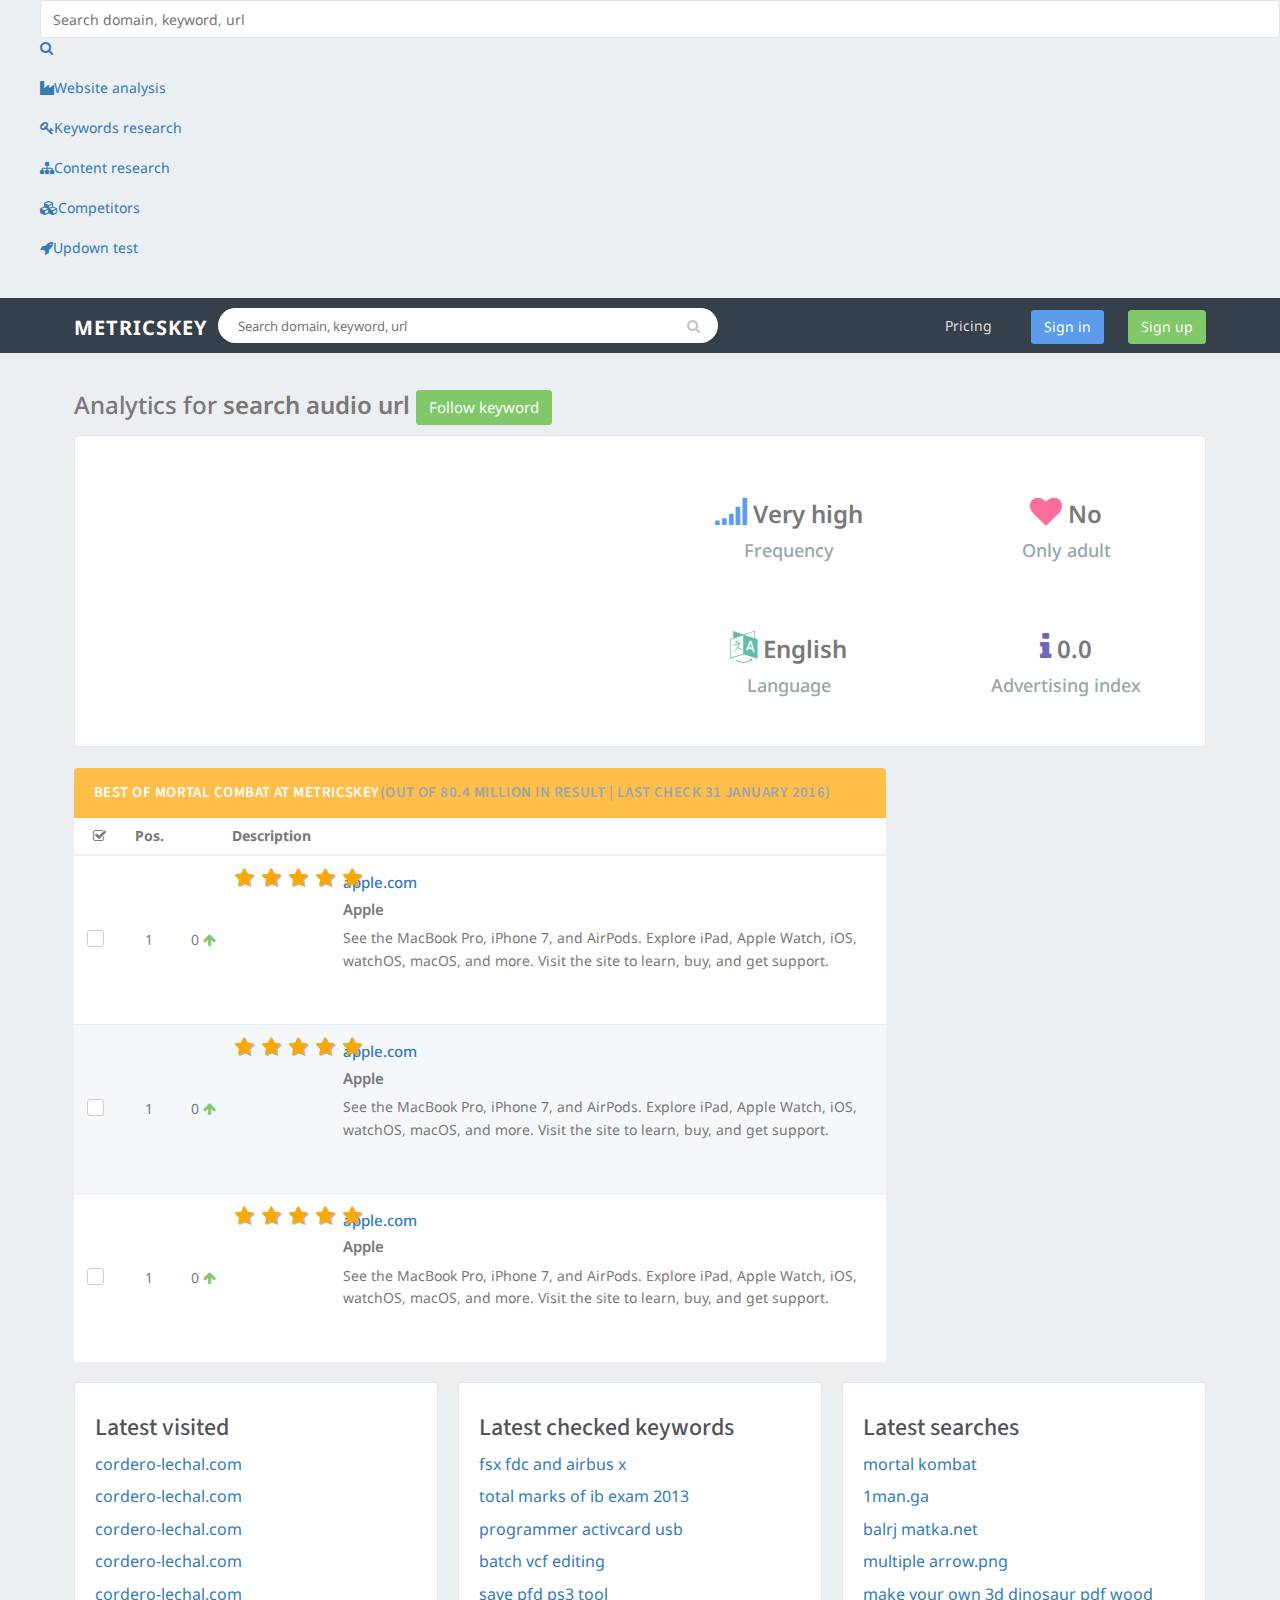
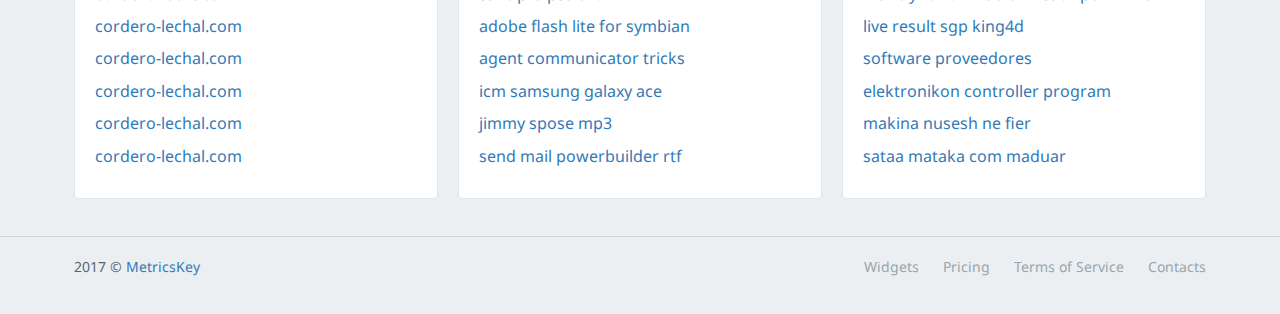
==== commit fe5f9b61: "deleted dropdowns" ====
--- a/index.html
+++ b/index.html
@@ -321,10 +321,10 @@
 
                             			<p class="word-break-xs">See the MacBook Pro, iPhone 7, and AirPods. Explore iPad, Apple Watch, iOS, watchOS, macOS, and more. Visit the site to learn, buy, and get support.</p>
 
-                            			<div class="btn-group">
+                            			<!-- <div class="btn-group">
                             				<button class="btn btn-white dropdown-toggle" data-toggle="dropdown">Look at 5 relevant links</button>
 
-                            				<!-- <ul class="dropdown-menu">
+                            				<ul class="dropdown-menu">
                             					<li><a title="/icloud/" href="/url-info?url=http%3A%2F%2Fapple.com%2Ficloud%2F"><span class="text-muted">#5</span> /icloud/</a></li>
 
                             					<li><a title="/iphone/" href="/url-info?url=http%3A%2F%2Fapple.com%2Fiphone%2F"><span class="text-muted">#1</span> /iphone/</a></li>
@@ -334,8 +334,8 @@
                             					<li><a title="/iphone/compare/" href="/url-info?url=http%3A%2F%2Fapple.com%2Fiphone%2Fcompare%2F"><span class="text-muted">#4</span> /iphone/compare/</a></li>
 
                             					<li><a title="/shop/buy-iphone/iphone5s" href="/url-info?url=http%3A%2F%2Fapple.com%2Fshop%2Fbuy-iphone%2Fiphone5s"><span class="text-muted">#3</span> /shop/buy-iphone/iphone5s</a></li>
-                            				</ul> -->
-                            			</div>
+                            				</ul>
+                            			</div> -->
 
                             			<span data-site-monitoring-btn="/sites/apple.com/check"><a class="btn btn-warning hover-container-item" rel="nofollow" target="_blank" href="/sites/apple.com/check">Monitor the website</a></span>
                             		</div>
@@ -441,10 +441,10 @@
 
                         			<p class="word-break-xs">See the MacBook Pro, iPhone 7, and AirPods. Explore iPad, Apple Watch, iOS, watchOS, macOS, and more. Visit the site to learn, buy, and get support.</p>
 
-                        			<div class="btn-group">
+                        			<!-- <div class="btn-group">
                         				<button class="btn btn-white dropdown-toggle" data-toggle="dropdown">Look at 5 relevant links</button>
 
-                        				<!-- <ul class="dropdown-menu">
+                        				<ul class="dropdown-menu">
                         					<li><a title="/icloud/" href="/url-info?url=http%3A%2F%2Fapple.com%2Ficloud%2F"><span class="text-muted">#5</span> /icloud/</a></li>
 
                         					<li><a title="/iphone/" href="/url-info?url=http%3A%2F%2Fapple.com%2Fiphone%2F"><span class="text-muted">#1</span> /iphone/</a></li>
@@ -454,8 +454,8 @@
                         					<li><a title="/iphone/compare/" href="/url-info?url=http%3A%2F%2Fapple.com%2Fiphone%2Fcompare%2F"><span class="text-muted">#4</span> /iphone/compare/</a></li>
 
                         					<li><a title="/shop/buy-iphone/iphone5s" href="/url-info?url=http%3A%2F%2Fapple.com%2Fshop%2Fbuy-iphone%2Fiphone5s"><span class="text-muted">#3</span> /shop/buy-iphone/iphone5s</a></li>
-                        				</ul> -->
-                        			</div>
+                        				</ul>
+                        			</div> -->
 
                         			<span data-site-monitoring-btn="/sites/apple.com/check"><a class="btn btn-warning hover-container-item" rel="nofollow" target="_blank" href="/sites/apple.com/check">Monitor the website</a></span>
                         		</div>
@@ -558,10 +558,10 @@
 
                         			<p class="word-break-xs">See the MacBook Pro, iPhone 7, and AirPods. Explore iPad, Apple Watch, iOS, watchOS, macOS, and more. Visit the site to learn, buy, and get support.</p>
 
-                        			<div class="btn-group">
+                        			<!-- <div class="btn-group">
                         				<button class="btn btn-white dropdown-toggle" data-toggle="dropdown">Look at 5 relevant links</button>
 
-                        				<!-- <ul class="dropdown-menu">
+                        				<ul class="dropdown-menu">
                         					<li><a title="/icloud/" href="/url-info?url=http%3A%2F%2Fapple.com%2Ficloud%2F"><span class="text-muted">#5</span> /icloud/</a></li>
 
                         					<li><a title="/iphone/" href="/url-info?url=http%3A%2F%2Fapple.com%2Fiphone%2F"><span class="text-muted">#1</span> /iphone/</a></li>
@@ -571,8 +571,8 @@
                         					<li><a title="/iphone/compare/" href="/url-info?url=http%3A%2F%2Fapple.com%2Fiphone%2Fcompare%2F"><span class="text-muted">#4</span> /iphone/compare/</a></li>
 
                         					<li><a title="/shop/buy-iphone/iphone5s" href="/url-info?url=http%3A%2F%2Fapple.com%2Fshop%2Fbuy-iphone%2Fiphone5s"><span class="text-muted">#3</span> /shop/buy-iphone/iphone5s</a></li>
-                        				</ul> -->
-                        			</div>
+                        				</ul>
+                        			</div> -->
 
                         			<span data-site-monitoring-btn="/sites/apple.com/check"><a class="btn btn-warning hover-container-item" rel="nofollow" target="_blank" href="/sites/apple.com/check">Monitor the website</a></span>
                         		</div>
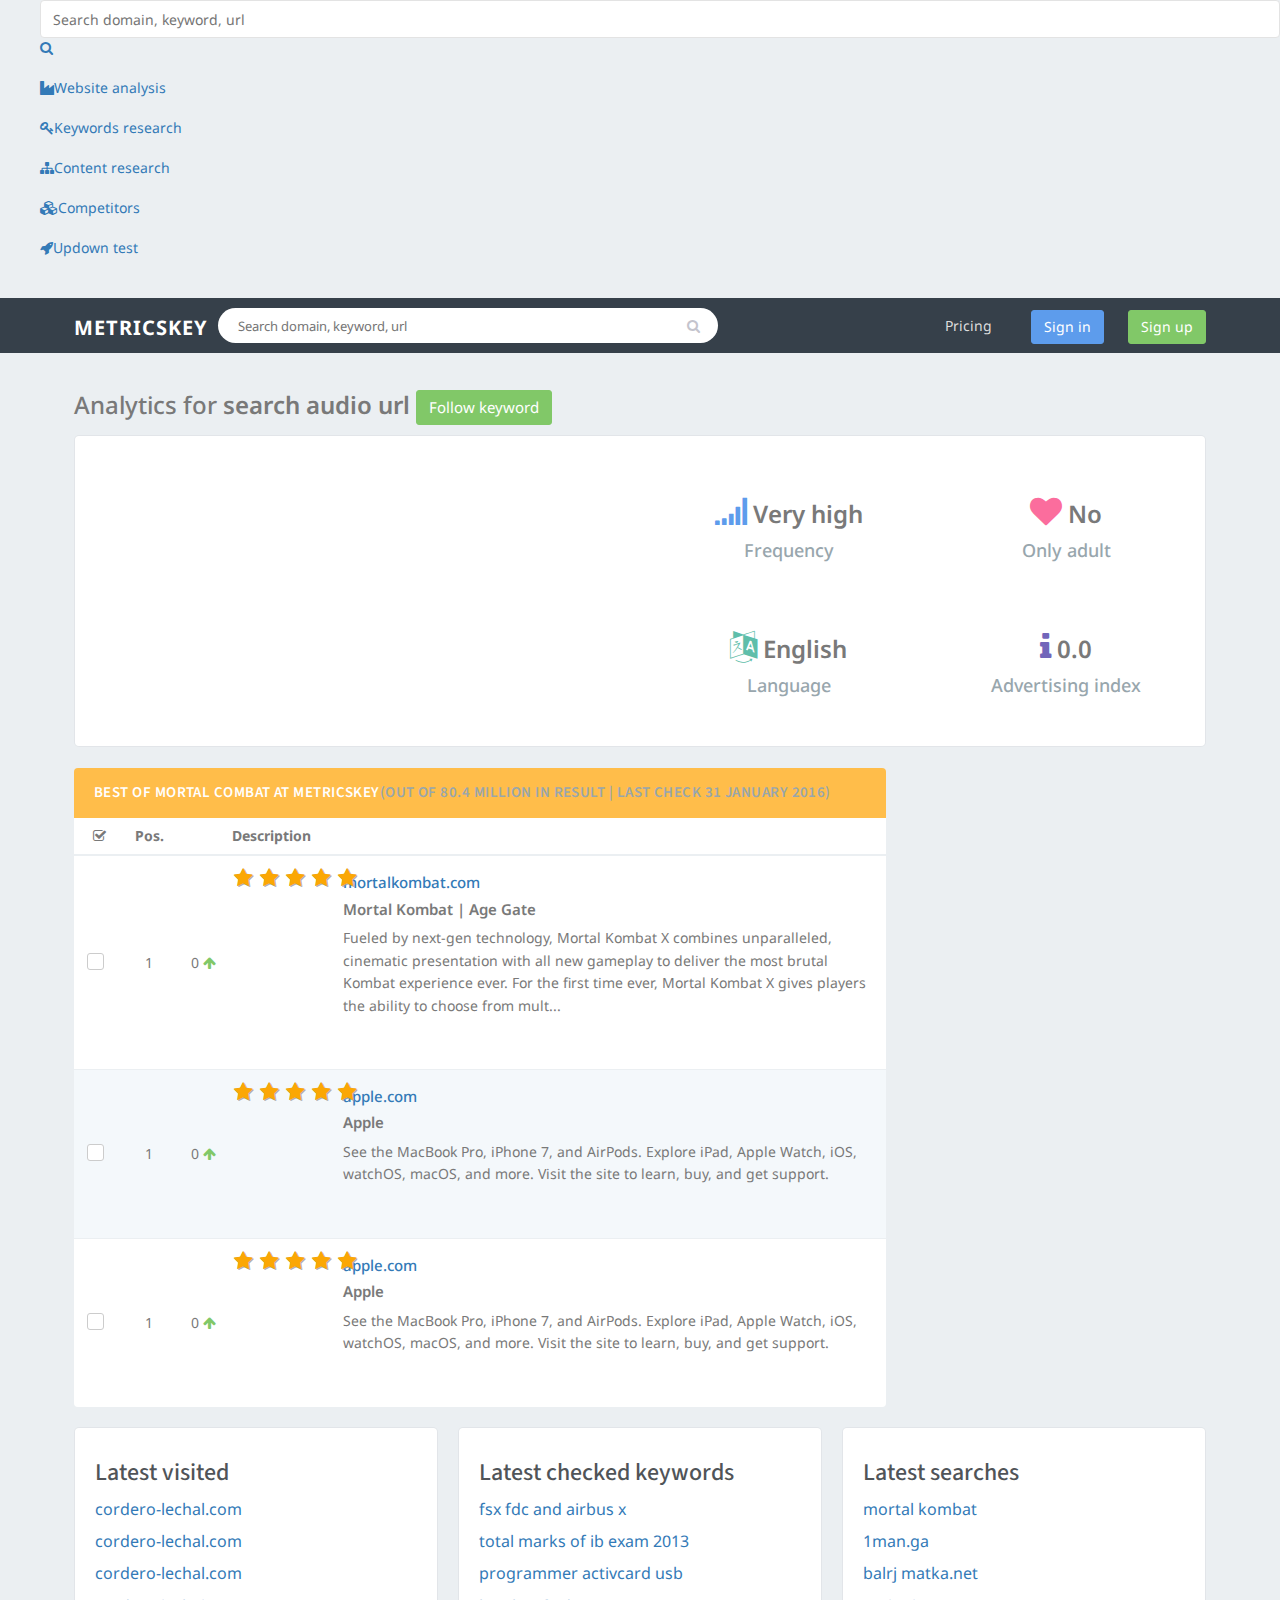
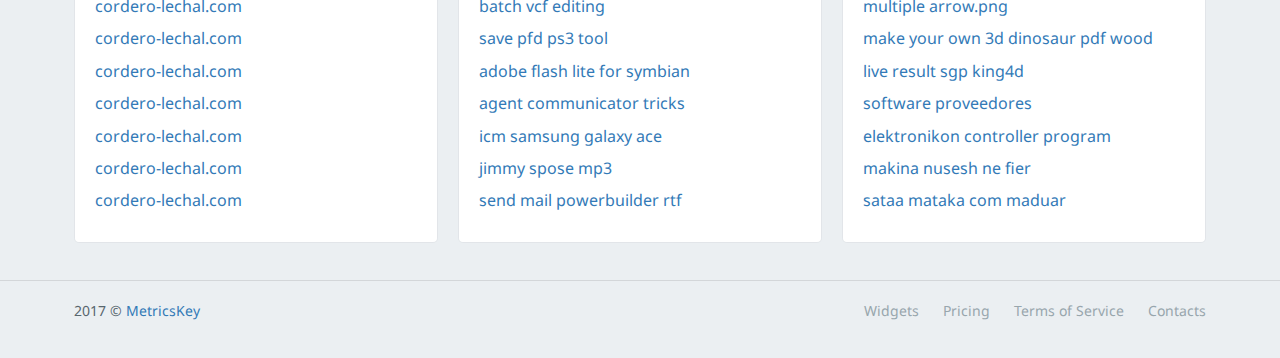
==== commit 54d4b57d: "fix img mortal combat" ====
--- a/index.html
+++ b/index.html
@@ -3,7 +3,7 @@
   <head>
     <meta charset="utf-8">
     <script async src="https://cdn.ampproject.org/v0.js"></script>
-    <title>Search audio url</title>
+    <title>mortal kombat websites</title>
     
     <!-- на обычной (основной) странице в раздел <head> добавить ссылку на AMP-страницу: --> 
     <link rel="amphtml" href="https://metricskey.net/mortal/mortal-kombat/amp" />
@@ -46,7 +46,7 @@
 
     <!-- cuted @import url(https://fonts.googleapis.com/css?family=Noto+Sans:400,700);@import url(https://fonts.googleapis.com/css?family=Source+Sans+Pro:400,600,700,300); -->
 	<style amp-custom>
-        html{font-family:sans-serif;-ms-text-size-adjust:100%;-webkit-text-size-adjust:100%;position:relative;min-height:100%;background:#ebeff2}body{margin:0;font-size:14px;line-height:1.42857143;background:#ebeff2;font-family:'Noto Sans','Helvetica Neue',Helvetica,Arial,sans-serif;padding-bottom:95px;overflow-x:hidden;color:#797979}article,aside,details,figcaption,figure,footer,header,hgroup,main,menu,nav,section,summary{display:block}audio,canvas,progress,video{display:inline-block;vertical-align:baseline}audio:not([controls]){display:none;height:0}[hidden],template{display:none}a{background-color:transparent;color:#337ab7;text-decoration:none}a:hover,a:focus{color:#23527c;outline:0;text-decoration:none}a:active{outline:0;text-decoration:none}a:focus{outline:0;outline-offset:-2px}a:active,a:hover{outline:0}abbr[title]{border-bottom:1px dotted}b,strong{font-weight:700}dfn{font-style:italic}h1{font-size:2em;margin:.67em 0}mark{background:#ff0;color:#000}small{font-size:80%}sub,sup{font-size:75%;line-height:0;position:relative;vertical-align:baseline}sup{top:-.5em}sub{bottom:-.25em}img{border:0;vertical-align:middle}svg:not(:root){overflow:hidden}figure{margin:1em 40px}hr{box-sizing:content-box;height:0;margin-top:20px;margin-bottom:20px;border:0;border-top:1px solid #eee}pre{overflow:auto}code,kbd,pre,samp{font-family:monospace,monospace;font-size:1em}button,input,optgroup,select,textarea{color:inherit;font:inherit;margin:0;font-size:inherit;line-height:inherit}button{overflow:visible}button,select{text-transform:none}button,html input[type="button"],input[type="reset"],input[type="submit"]{-webkit-appearance:button;cursor:pointer}button[disabled],html input[disabled]{cursor:default}button::-moz-focus-inner,input::-moz-focus-inner{border:0;padding:0}input{line-height:normal}input[type="checkbox"],input[type="radio"]{box-sizing:border-box;padding:0}input[type="number"]::-webkit-inner-spin-button,input[type="number"]::-webkit-outer-spin-button{height:auto}input[type="search"]{-webkit-appearance:textfield;box-sizing:content-box}input[type="search"]::-webkit-search-cancel-button,input[type="search"]::-webkit-search-decoration{-webkit-appearance:none}fieldset{border:1px solid silver;margin:0 2px;padding:.35em .625em .75em}legend{border:0;padding:0}textarea{overflow:auto}optgroup{font-weight:700}table{border-collapse:collapse;border-spacing:0}td,th{padding:0}*,:before,:after{box-sizing:border-box}h1,h2,h3,h4,h5,h6,.h1,.h2,.h3,.h4,.h5,.h6{font-family:inherit;font-weight:500;line-height:1.1;color:inherit}h1,h2,h3,h4,h5,h6{color:#505458;font-family:"Source Sans Pro","Helvetica Neue",Helvetica,Arial,sans-serif;margin:10px 0}h1,.h1,h2,.h2,h3,.h3{margin-top:20px;margin-bottom:10px}h4,.h4,h5,.h5,h6,.h6{margin-top:10px;margin-bottom:10px}h1,.h1{font-size:36px;line-height:43px}h2,.h2{font-size:30px;line-height:35px}h3,.h3{font-size:24px;line-height:30px}h4,.h4{font-size:18px;line-height:22px}h5,.h5{font-size:15px}h6,.h6{font-size:12px}p{line-height:1.6;margin:0 0 10px}*{outline:none}b{font-weight:600}.wrapper{margin-top:10px}.page{bottom:0;left:0;right:0;top:0}.page-title{font-size:20px;font-weight:600;margin-bottom:0;margin-top:7px}.card-box{padding:20px;border:1px solid rgba(54,64,74,0.05);-webkit-border-radius:5px;border-radius:5px;-moz-border-radius:5px;background-clip:padding-box;margin-bottom:20px;background-color:#fff}.row{margin-right:-10px;margin-left:-10px}.breadcrumb{background-color:transparent;margin-bottom:15px;padding-top:10px;padding-left:0}.form-control{display:block;width:100%;height:34px;font-size:14px;line-height:1.42857143;background-image:none;background-color:#FFF;border:1px solid #E3E3E3;border-radius:4px;color:#565656;padding:7px 12px;height:38px;max-width:100%;-webkit-box-shadow:none;box-shadow:none;-webkit-transition:all 300ms linear;-moz-transition:all 300ms linear;-o-transition:all 300ms linear;-ms-transition:all 300ms linear;transition:all 300ms linear}.form-control:focus{background-color:#FFF;border:1px solid #AAA;-webkit-box-shadow:none;box-shadow:none;outline:0;color:#333}.label{font-weight:600;letter-spacing:.05em;padding:.3em .6em}.radio,.checkbox{position:relative;display:block;margin-top:10px;margin-bottom:10px}.radio label,.checkbox label{min-height:20px;padding-left:20px;margin-bottom:0;font-weight:400;cursor:pointer}.radio input[type="radio"],.radio-inline input[type="radio"],.checkbox input[type="checkbox"],.checkbox-inline input[type="checkbox"]{position:absolute;margin-left:-20px;margin-top:4px \9}.radio+.radio,.checkbox+.checkbox{margin-top:-5px}.radio-inline,.checkbox-inline{position:relative;display:inline-block;padding-left:20px;margin-bottom:0;vertical-align:middle;font-weight:400;cursor:pointer}.radio-inline+.radio-inline,.checkbox-inline+.checkbox-inline{margin-top:0;margin-left:10px}.form-control-static{padding-top:7px;padding-bottom:7px;margin-bottom:0;min-height:34px}.table td.middle-align,.table th.middle-align,{vertical-align:middle}#topnav{position:relative;z-index:1030;background-color:transparent;border:0;-webkit-transition:all .5s ease;transition:all .5s ease;min-height:62px}#topnav .has-submenu.active a{color:#5fbeaa}#topnav .has-submenu.active a i{color:#5fbeaa}#topnav .has-submenu.active .submenu li.active a{color:#5fbeaa}#topnav .topbar-main{background-color:#36404a}#topnav .topbar-main .logo{color:#fff;font-size:20px;font-weight:700;letter-spacing:.05em;margin-top:8px;text-transform:uppercase;float:left}#topnav .topbar-main .logo h1{margin:0 auto;text-align:center}#topnav .topbar-main .logo i{color:#5fbeaa}#topnav .topbar-main .badge{position:absolute;top:12px;right:7px}#topnav .topbar-main .nav>li>a{color:#fff;line-height:60px;padding:0 15px;position:relative;background:transparent}#topnav .topbar-main .nav>li>a i{font-size:16px}#topnav .topbar-main .navbar-nav>.open>a{background-color:rgba(255,255,255,0.1)}#topnav .topbar-main .profile img{border:2px solid #edf0f0;height:36px;width:36px}#topnav .topbar-main .dropdown-menu-lg{width:300px}#topnav .topbar-main .dropdown-menu-lg .list-group{margin-bottom:0}#topnav .topbar-main .dropdown-menu-lg .list-group-item{border:none;padding:10px 20px}#topnav .topbar-main .dropdown-menu-lg .media-heading{margin-bottom:0}#topnav .topbar-main .dropdown-menu-lg .media-body p{color:#828282}#topnav .topbar-main .notification-list{max-height:230px}#topnav .topbar-main .notification-list em{width:34px;text-align:center}#topnav .topbar-main .notification-list .media-body{display:inherit;width:auto;overflow:hidden;margin-left:50px}#topnav .topbar-main .notification-list .media-body h5{text-overflow:ellipsis;white-space:nowrap;display:block;width:100%;font-weight:400;overflow:hidden}#topnav .topbar-main .notifi-title{border-bottom:1px solid rgba(0,0,0,0.1);font-size:15px;text-transform:uppercase;font-weight:600;padding:11px 20px 15px;color:#4c5667;font-family:"Source Sans Pro","Helvetica Neue",Helvetica,Arial,sans-serif}#topnav .topbar-main .navbar-nav{margin:0}#topnav .app-search{position:relative;margin:15px 20px 15px 10px}#topnav .app-search a{position:absolute;top:5px;right:20px;color:#c4c4cd;right:3px;padding:7.5px 15px;margin-top:-7px}#topnav .app-search .form-control,#topnav .app-search .form-control:focus{border:none;font-size:13px;color:#fff;padding-left:20px;padding-right:40px;background:rgba(255,255,255,0.1);box-shadow:none;border-radius:30px;height:35px;width:180px}#topnav .navbar-custom{background-color:#fff;box-shadow:0 1px 1px rgba(0,0,0,0.1)}#topnav .navbar-toggle{border:0;position:relative;width:60px;height:60px;padding:0;margin:0;float:right;cursor:pointer}#topnav .navbar-toggle:hover{background-color:transparent}#topnav .navbar-toggle:hover span{background-color:#5fbeaa}#topnav .navbar-toggle:focus{background-color:transparent}#topnav .navbar-toggle:focus span{background-color:#5fbeaa}#topnav .navbar-toggle .lines{width:40px;background-color:transparent;border:none;box-shadow:none;display:block;position:relative;margin:20px auto 17px;height:18px}#topnav .navbar-toggle span{height:2px;width:100%;background-color:#fff;display:block;margin-bottom:5px;-webkit-transition:-webkit-transform .5s ease;transition:-webkit-transform .5s ease;-webkit-transition:-webkit-transform .5s ease;transition:-webkit-transform .5s ease;transition:transform .5s ease;transition:transform .5s ease,-webkit-transform .5s ease}#topnav .navbar-toggle.open span{position:absolute}#topnav .navbar-toggle.open span:first-child{top:6px;-webkit-transform:rotate(45deg);transform:rotate(45deg)}#topnav .navbar-toggle.open span:nth-child(2){visibility:hidden}#topnav .navbar-toggle.open span:last-child{width:100%;top:6px;-webkit-transform:rotate(-45deg);transform:rotate(-45deg)}#topnav .navigation-menu{list-style:none;margin:0;padding:0}#topnav .navigation-menu>li{float:left;display:block;position:relative}#topnav .navigation-menu>li>a{display:block;color:#36404a;font-weight:500;-webkit-transition:all .3s ease;transition:all .3s ease;line-height:20px;padding-left:25px;padding-right:25px}#topnav .navigation-menu>li>a:hover{color:#5fbeaa}#topnav .navigation-menu>li>a:hover i{color:#5fbeaa}#topnav .navigation-menu>li>a:focus{color:#5fbeaa}#topnav .navigation-menu>li>a:focus i{color:#5fbeaa}#topnav .navigation-menu>li>a:active{color:#5fbeaa}#topnav .navigation-menu>li>a:active i{color:#5fbeaa}#topnav .navigation-menu>li>a i{display:block;font-size:18px;margin-bottom:5px;text-align:center;color:#98a6ad}#topnav .navigation-menu>li>a:hover,#topnav .navigation-menu>li>a:focus{background-color:transparent}@media (min-width: 992px){#topnav .navigation-menu>li>a{padding-top:22px;padding-bottom:22px}#topnav .navigation-menu>li.last-elements .submenu{left:auto;right:0}#topnav .navigation-menu>li.last-elements .submenu>li.has-submenu .submenu{left:auto;right:100%;margin-left:0;margin-right:10px}#topnav .navigation-menu>li:first-of-type a{padding-left:0}#topnav .navigation-menu>li:hover a{color:#5fbeaa}#topnav .navigation-menu>li:hover a i{color:#5fbeaa}#topnav .navigation-menu>li .submenu{position:absolute;top:100%;left:0;z-index:1000;border:1px solid #e7e7e7;padding:15px 0;list-style:none;min-width:200px;visibility:hidden;opacity:0;margin-top:10px;-webkit-transition:all .2s ease;transition:all .2s ease;background-color:#fff;box-shadow:0 1px 1px rgba(0,0,0,0.1)}#topnav .navigation-menu>li .submenu.megamenu{white-space:nowrap;width:auto}#topnav .navigation-menu>li .submenu.megamenu>li{overflow:hidden;width:200px;display:inline-block;vertical-align:top}#topnav .navigation-menu>li .submenu>li.has-submenu>a:after{content:"\e649";font-family:"themify";position:absolute;right:20px;font-size:9px}#topnav .navigation-menu>li .submenu>li .submenu{left:100%;top:0;margin-left:10px;margin-top:-1px}#topnav .navigation-menu>li .submenu li{position:relative}#topnav .navigation-menu>li .submenu li ul{list-style:none;padding-left:0;margin:0}#topnav .navigation-menu>li .submenu li a{display:block;padding:8px 25px;clear:both;white-space:nowrap;font-weight:500;color:#494e53}#topnav .navigation-menu>li .submenu li a:hover{color:#5fbeaa}#topnav .navigation-menu>li .submenu li span{display:block;padding:8px 25px;clear:both;line-height:1.42857143;white-space:nowrap;font-size:10px;text-transform:uppercase;letter-spacing:2px;font-weight:500;color:#949ba1}#topnav .navbar-toggle{display:none}#topnav #sidebar{display:block}}@media (min-width: 768px){#topnav .navigation-menu>li.has-submenu:hover>.submenu{visibility:visible;opacity:1;margin-top:0}#topnav .navigation-menu>li.has-submenu:hover>.submenu>li.has-submenu:hover>.submenu{visibility:visible;opacity:1;margin-left:0;margin-right:0}.navbar-toggle{display:block}}#topnav .app-search{width:500px;max-width:100%;margin:10px 20px 10px 10px}#topnav .app-search a{top:7.5px}#topnav .app-search .form-control{color:#222;height:35px;width:100%;display:inline-block;width:500px;background-color:#fff;border-color:#e5e5e5}#topnav .app-search .form-control:focus{color:#000;height:35px;width:100%;background-color:#fff;border-color:#e5e5e5}#topnav .navigation-menu>li>a{padding:13px 15px 7px}#topnav .nav-link{color:#ddd;margin:0 15px 0 0;padding:5px 0;line-height:42px;-webkit-transition:all .3s;transition:all .3s;height:54px;box-sizing:border-box;display:inline-block;border-top:solid 2px transparent}#topnav .nav-link:hover{color:#fff;border-top:solid 2px #fff}.container{margin-right:auto;margin-left:auto;padding-left:15px;padding-right:15px}.container:before,.container:after{content:" ";display:table}.container:after{clear:both}@media (min-width: 768px){.container{width:750px}}@media (min-width: 992px){.container{width:970px}}@media (min-width: 1200px){.container{width:1170px}}.container-fluid{margin-right:auto;margin-left:auto;padding-left:15px;padding-right:15px}.container-fluid:before,.container-fluid:after{content:" ";display:table}.container-fluid:after{clear:both}.row{margin-left:-10px;margin-right:-10px}.row:before,.row:after{content:" ";display:table}.row:after{clear:both}.col-xs-1,.col-sm-1,.col-md-1,.col-lg-1,.col-xs-2,.col-sm-2,.col-md-2,.col-lg-2,.col-xs-3,.col-sm-3,.col-md-3,.col-lg-3,.col-xs-4,.col-sm-4,.col-md-4,.col-lg-4,.col-xs-5,.col-sm-5,.col-md-5,.col-lg-5,.col-xs-6,.col-sm-6,.col-md-6,.col-lg-6,.col-xs-7,.col-sm-7,.col-md-7,.col-lg-7,.col-xs-8,.col-sm-8,.col-md-8,.col-lg-8,.col-xs-9,.col-sm-9,.col-md-9,.col-lg-9,.col-xs-10,.col-sm-10,.col-md-10,.col-lg-10,.col-xs-11,.col-sm-11,.col-md-11,.col-lg-11,.col-xs-12,.col-sm-12,.col-md-12,.col-lg-12{position:relative;min-height:1px;padding-left:10px;padding-right:10px}.col-xs-1,.col-xs-2,.col-xs-3,.col-xs-4,.col-xs-5,.col-xs-6,.col-xs-7,.col-xs-8,.col-xs-9,.col-xs-10,.col-xs-11,.col-xs-12{float:left}.col-xs-1{width:8.33333333%}.col-xs-2{width:16.66666667%}.col-xs-3{width:25%}.col-xs-4{width:33.33333333%}.col-xs-5{width:41.66666667%}.col-xs-6{width:50%}.col-xs-7{width:58.33333333%}.col-xs-8{width:66.66666667%}.col-xs-9{width:75%}.col-xs-10{width:83.33333333%}.col-xs-11{width:91.66666667%}.col-xs-12{width:100%}.col-xs-pull-0{right:auto}.col-xs-pull-1{right:8.33333333%}.col-xs-pull-2{right:16.66666667%}.col-xs-pull-3{right:25%}.col-xs-pull-4{right:33.33333333%}.col-xs-pull-5{right:41.66666667%}.col-xs-pull-6{right:50%}.col-xs-pull-7{right:58.33333333%}.col-xs-pull-8{right:66.66666667%}.col-xs-pull-9{right:75%}.col-xs-pull-10{right:83.33333333%}.col-xs-pull-11{right:91.66666667%}.col-xs-pull-12{right:100%}.col-xs-push-0{left:auto}.col-xs-push-1{left:8.33333333%}.col-xs-push-2{left:16.66666667%}.col-xs-push-3{left:25%}.col-xs-push-4{left:33.33333333%}.col-xs-push-5{left:41.66666667%}.col-xs-push-6{left:50%}.col-xs-push-7{left:58.33333333%}.col-xs-push-8{left:66.66666667%}.col-xs-push-9{left:75%}.col-xs-push-10{left:83.33333333%}.col-xs-push-11{left:91.66666667%}.col-xs-push-12{left:100%}.col-xs-offset-0{margin-left:0}.col-xs-offset-1{margin-left:8.33333333%}.col-xs-offset-2{margin-left:16.66666667%}.col-xs-offset-3{margin-left:25%}.col-xs-offset-4{margin-left:33.33333333%}.col-xs-offset-5{margin-left:41.66666667%}.col-xs-offset-6{margin-left:50%}.col-xs-offset-7{margin-left:58.33333333%}.col-xs-offset-8{margin-left:66.66666667%}.col-xs-offset-9{margin-left:75%}.col-xs-offset-10{margin-left:83.33333333%}.col-xs-offset-11{margin-left:91.66666667%}.col-xs-offset-12{margin-left:100%}@media (min-width: 768px){.col-sm-1,.col-sm-2,.col-sm-3,.col-sm-4,.col-sm-5,.col-sm-6,.col-sm-7,.col-sm-8,.col-sm-9,.col-sm-10,.col-sm-11,.col-sm-12{float:left}.col-sm-1{width:8.33333333%}.col-sm-2{width:16.66666667%}.col-sm-3{width:25%}.col-sm-4{width:33.33333333%}.col-sm-5{width:41.66666667%}.col-sm-6{width:50%}.col-sm-7{width:58.33333333%}.col-sm-8{width:66.66666667%}.col-sm-9{width:75%}.col-sm-10{width:83.33333333%}.col-sm-11{width:91.66666667%}.col-sm-12{width:100%}.col-sm-pull-0{right:auto}.col-sm-pull-1{right:8.33333333%}.col-sm-pull-2{right:16.66666667%}.col-sm-pull-3{right:25%}.col-sm-pull-4{right:33.33333333%}.col-sm-pull-5{right:41.66666667%}.col-sm-pull-6{right:50%}.col-sm-pull-7{right:58.33333333%}.col-sm-pull-8{right:66.66666667%}.col-sm-pull-9{right:75%}.col-sm-pull-10{right:83.33333333%}.col-sm-pull-11{right:91.66666667%}.col-sm-pull-12{right:100%}.col-sm-push-0{left:auto}.col-sm-push-1{left:8.33333333%}.col-sm-push-2{left:16.66666667%}.col-sm-push-3{left:25%}.col-sm-push-4{left:33.33333333%}.col-sm-push-5{left:41.66666667%}.col-sm-push-6{left:50%}.col-sm-push-7{left:58.33333333%}.col-sm-push-8{left:66.66666667%}.col-sm-push-9{left:75%}.col-sm-push-10{left:83.33333333%}.col-sm-push-11{left:91.66666667%}.col-sm-push-12{left:100%}.col-sm-offset-0{margin-left:0}.col-sm-offset-1{margin-left:8.33333333%}.col-sm-offset-2{margin-left:16.66666667%}.col-sm-offset-3{margin-left:25%}.col-sm-offset-4{margin-left:33.33333333%}.col-sm-offset-5{margin-left:41.66666667%}.col-sm-offset-6{margin-left:50%}.col-sm-offset-7{margin-left:58.33333333%}.col-sm-offset-8{margin-left:66.66666667%}.col-sm-offset-9{margin-left:75%}.col-sm-offset-10{margin-left:83.33333333%}.col-sm-offset-11{margin-left:91.66666667%}.col-sm-offset-12{margin-left:100%}}@media (min-width: 992px){.col-md-1,.col-md-2,.col-md-3,.col-md-4,.col-md-5,.col-md-6,.col-md-7,.col-md-8,.col-md-9,.col-md-10,.col-md-11,.col-md-12{float:left}.col-md-1{width:8.33333333%}.col-md-2{width:16.66666667%}.col-md-3{width:25%}.col-md-4{width:33.33333333%}.col-md-5{width:41.66666667%}.col-md-6{width:50%}.col-md-7{width:58.33333333%}.col-md-8{width:66.66666667%}.col-md-9{width:75%}.col-md-10{width:83.33333333%}.col-md-11{width:91.66666667%}.col-md-12{width:100%}.col-md-pull-0{right:auto}.col-md-pull-1{right:8.33333333%}.col-md-pull-2{right:16.66666667%}.col-md-pull-3{right:25%}.col-md-pull-4{right:33.33333333%}.col-md-pull-5{right:41.66666667%}.col-md-pull-6{right:50%}.col-md-pull-7{right:58.33333333%}.col-md-pull-8{right:66.66666667%}.col-md-pull-9{right:75%}.col-md-pull-10{right:83.33333333%}.col-md-pull-11{right:91.66666667%}.col-md-pull-12{right:100%}.col-md-push-0{left:auto}.col-md-push-1{left:8.33333333%}.col-md-push-2{left:16.66666667%}.col-md-push-3{left:25%}.col-md-push-4{left:33.33333333%}.col-md-push-5{left:41.66666667%}.col-md-push-6{left:50%}.col-md-push-7{left:58.33333333%}.col-md-push-8{left:66.66666667%}.col-md-push-9{left:75%}.col-md-push-10{left:83.33333333%}.col-md-push-11{left:91.66666667%}.col-md-push-12{left:100%}.col-md-offset-0{margin-left:0}.col-md-offset-1{margin-left:8.33333333%}.col-md-offset-2{margin-left:16.66666667%}.col-md-offset-3{margin-left:25%}.col-md-offset-4{margin-left:33.33333333%}.col-md-offset-5{margin-left:41.66666667%}.col-md-offset-6{margin-left:50%}.col-md-offset-7{margin-left:58.33333333%}.col-md-offset-8{margin-left:66.66666667%}.col-md-offset-9{margin-left:75%}.col-md-offset-10{margin-left:83.33333333%}.col-md-offset-11{margin-left:91.66666667%}.col-md-offset-12{margin-left:100%}}@media (min-width: 1200px){.col-lg-1,.col-lg-2,.col-lg-3,.col-lg-4,.col-lg-5,.col-lg-6,.col-lg-7,.col-lg-8,.col-lg-9,.col-lg-10,.col-lg-11,.col-lg-12{float:left}.col-lg-1{width:8.33333333%}.col-lg-2{width:16.66666667%}.col-lg-3{width:25%}.col-lg-4{width:33.33333333%}.col-lg-5{width:41.66666667%}.col-lg-6{width:50%}.col-lg-7{width:58.33333333%}.col-lg-8{width:66.66666667%}.col-lg-9{width:75%}.col-lg-10{width:83.33333333%}.col-lg-11{width:91.66666667%}.col-lg-12{width:100%}.col-lg-pull-0{right:auto}.col-lg-pull-1{right:8.33333333%}.col-lg-pull-2{right:16.66666667%}.col-lg-pull-3{right:25%}.col-lg-pull-4{right:33.33333333%}.col-lg-pull-5{right:41.66666667%}.col-lg-pull-6{right:50%}.col-lg-pull-7{right:58.33333333%}.col-lg-pull-8{right:66.66666667%}.col-lg-pull-9{right:75%}.col-lg-pull-10{right:83.33333333%}.col-lg-pull-11{right:91.66666667%}.col-lg-pull-12{right:100%}.col-lg-push-0{left:auto}.col-lg-push-1{left:8.33333333%}.col-lg-push-2{left:16.66666667%}.col-lg-push-3{left:25%}.col-lg-push-4{left:33.33333333%}.col-lg-push-5{left:41.66666667%}.col-lg-push-6{left:50%}.col-lg-push-7{left:58.33333333%}.col-lg-push-8{left:66.66666667%}.col-lg-push-9{left:75%}.col-lg-push-10{left:83.33333333%}.col-lg-push-11{left:91.66666667%}.col-lg-push-12{left:100%}.col-lg-offset-0{margin-left:0}.col-lg-offset-1{margin-left:8.33333333%}.col-lg-offset-2{margin-left:16.66666667%}.col-lg-offset-3{margin-left:25%}.col-lg-offset-4{margin-left:33.33333333%}.col-lg-offset-5{margin-left:41.66666667%}.col-lg-offset-6{margin-left:50%}.col-lg-offset-7{margin-left:58.33333333%}.col-lg-offset-8{margin-left:66.66666667%}.col-lg-offset-9{margin-left:75%}.col-lg-offset-10{margin-left:83.33333333%}.col-lg-offset-11{margin-left:91.66666667%}.col-lg-offset-12{margin-left:100%}}.container{padding:0 10px}.nav{margin-bottom:0;padding-left:0;list-style:none}.nav:before,.nav:after{content:" ";display:table}.nav:after{clear:both}.nav>li{position:relative;display:block;margin:0}.nav>li>a{position:relative;display:block;padding:10px 15px}.nav>li>a:hover,.nav>li>a:focus{text-decoration:none;background-color:#eee}.nav>li.disabled>a{color:#777}.nav>li.disabled>a:hover,.nav>li.disabled>a:focus{color:#777;text-decoration:none;background-color:transparent;cursor:not-allowed}.nav .open>a,.nav .open>a:hover,.nav .open>a:focus{background-color:#eee;border-color:#337ab7}.nav .nav-divider{height:1px;margin:9px 0;overflow:hidden;background-color:#e5e5e5}.nav>li>a>img{max-width:none}.nav-tabs{border-bottom:1px solid #ddd}.nav-tabs>li{float:left;margin-bottom:-1px}.nav-tabs>li>a{margin-right:2px;line-height:1.42857143;border:1px solid transparent;border-radius:4px 4px 0 0}.nav-tabs>li>a:hover{border-color:#eee #eee #ddd}.nav-tabs>li.active>a,.nav-tabs>li.active>a:hover,.nav-tabs>li.active>a:focus{color:#555;background-color:#fff;border:1px solid #ddd;border-bottom-color:transparent;cursor:default}.btn-white{background-color:#fff}.btn-warning,.btn-warning:hover,.btn-warning:focus,.btn-warning:active,.btn-warning.active,.btn-warning.focus,.btn-warning:active,.btn-warning:focus,.btn-warning:hover,.open>.dropdown-toggle.btn-warning{background-color:#ffbd4a;border:1px solid #ffbd4a}.btn-white:hover,.btn-white:hover:hover,.btn-white:focus:hover,.btn-white:active:hover,.btn-white.active:hover,.btn-white.focus:hover,.btn-white:active:hover,.btn-white:focus:hover,.btn-white:hover:hover,.open>.dropdown-toggle.btn-white:hover{background-color:#f9f9f9;border:1px solid #eaeaea}.panel-color .panel-title{color:#fff}.panel-custom>.panel-heading{background-color:#5fbeaa}.panel-primary>.panel-heading{background-color:#5d9cec}.panel-success>.panel-heading{background-color:#81c868}.panel-info>.panel-heading{background-color:#34d3eb}.panel-warning>.panel-heading{background-color:#ffbd4a}.clearfix:before,.nav-overview>li:before,.search-involved:before,.clearfix:after,.nav-overview>li:after,.search-involved:after{content:" ";display:table}.clearfix:after,.nav-overview>li:after,.search-involved:after{clear:both}.center-block{display:block;margin-left:auto;margin-right:auto}.pull-right{float:right}.pull-left{float:left}.hide{display:none}.show{display:block}.invisible{visibility:hidden}.text-hide{font:0/0 a;color:transparent;text-shadow:none;background-color:transparent;border:0}.hidden{display:none}.affix{position:fixed}.visible-xs{display:none}.visible-sm{display:none}.visible-md{display:none}.visible-lg{display:none}@media (max-width: 767px){.visible-xs{display:block}footer ul{text-align:left;margin:10px 0 0}}@media (max-width: 370px){.footer ul li{padding-left:5px;padding-right:5px}}@media (min-width: 768px) and (max-width: 991px){.visible-sm{display:block}}@media (min-width: 992px) and (max-width: 1199px){.visible-md{display:block}}@media (min-width: 1200px){.visible-lg{display:block}}@media (max-width: 767px){.hidden-xs{display:none}}@media (min-width: 768px) and (max-width: 991px){.hidden-sm{display:none}}@media (min-width: 992px) and (max-width: 1199px){.hidden-md{display:none}}@media (min-width: 1200px){.hidden-lg{display:none}}@font-face{font-family:'FontAwesome';src:url(fonts/fontawesome-webfont.eot);src:url(fonts/fontawesome-webfont.eot?#iefix) format("embedded-opentype"),url(fonts/fontawesome-webfont.woff2) format("woff2"),url(fonts/fontawesome-webfont.woff) format("woff"),url(fonts/fontawesome-webfont.ttf) format("truetype"),url(fonts/fontawesome-webfont.svg#fontawesomeregular) format("svg");font-weight:400;font-style:normal}.fa,.btn-follow>.icon,#scroller{display:inline-block;font:normal normal normal 14px/1 FontAwesome;font-size:inherit;text-rendering:auto;-webkit-font-smoothing:antialiased;-moz-osx-font-smoothing:grayscale}.fa-lg{font-size:1.33333333em;line-height:.75em;vertical-align:-15%}.fa-2x{font-size:2em}.fa-3x{font-size:3em}.fa-4x{font-size:4em}.fa-5x{font-size:5em}.fa-fw{width:1.28571429em;text-align:center}.fa-ul{padding-left:0;margin-left:2.14285714em;list-style-type:none}.fa-ul>li{position:relative}.fa-li{position:absolute;left:-2.14285714em;width:2.14285714em;top:.14285714em;text-align:center}.fa-li.fa-lg{left:-1.85714286em}.fa-border{padding:.2em .25em .15em;border:solid .08em #eee;border-radius:.1em}.fa-pull-left{float:left}.fa-pull-right{float:right}.fa.fa-pull-left,.btn-follow>.fa-pull-left.icon,.fa-pull-left#scroller{margin-right:.3em}.fa.fa-pull-right,.btn-follow>.fa-pull-right.icon,.fa-pull-right#scroller{margin-left:.3em}.pull-right{float:right}.pull-left{float:left}.fa.pull-left,.btn-follow>.pull-left.icon,.pull-left#scroller{margin-right:.3em}.fa.pull-right,.btn-follow>.pull-right.icon,.pull-right#scroller{margin-left:.3em}.fa-spin{-webkit-animation:fa-spin 2s infinite linear;animation:fa-spin 2s infinite linear}.fa-pulse{-webkit-animation:fa-spin 1s infinite steps(8);animation:fa-spin 1s infinite steps(8)}.fa-check-square-o:before,.btn-follow.active>.icon:before{content:"\f046"}.fa-search:before{content:"\f002"}.fa-envelope-o:before{content:"\f003"}.fa-heart:before{content:"\f004"}.fa-square-o:before,.btn-follow>.icon:before{content:"\f096"}.fa-check-square-o:before,.btn-follow.active>.icon:before{content:"\f046"}.fa-shopping-cart:before{content:"\f07a"}.fa-external-link:before{content:"\f08e"}.fa-thumbs-o-up:before{content:"\f087"}.fa-star:before{content:"\f005"}.fa-star-o:before{content:"\f006"}.fa-user:before{content:"\f007"}.fa-check:before{content:"\f00c"}.fa-remove:before,.fa-close:before,.fa-times:before{content:"\f00d"}.fa-signal:before{content:"\f012"}.fa-info-circle:before{content:"\f05a"}.fa-info:before{content:"\f129"}.fa-arrow-up:before,#scroller:before{content:"\f062"}.fa-arrow-down:before{content:"\f063"}.fa-exclamation-circle:before{content:"\f06a"}.fa-warning:before,.fa-exclamation-triangle:before{content:"\f071"}.fa-random:before{content:"\f074"}.fa-key:before{content:"\f084"}.fa-star-half:before{content:"\f089"}.fa-heart-o:before{content:"\f08a"}.fa-group:before,.fa-users:before{content:"\f0c0"}.fa-sitemap:before{content:"\f0e8"}.fa-star-half-empty:before,.fa-star-half-full:before,.fa-star-half-o:before{content:"\f123"}.fa-puzzle-piece:before{content:"\f12e"}.fa-rocket:before{content:"\f135"}.fa-language:before{content:"\f1ab"}.fa-cubes:before{content:"\f1b3"}.fa-sticky-note:before{content:"\f249"}.fa-sticky-note-o:before{content:"\f24a"}.fa-industry:before{content:"\f275"}.fa-download:before{content:"\f019"}.sr-only{position:absolute;width:1px;height:1px;padding:0;margin:-1px;overflow:hidden;clip:rect(0,0,0,0);border:0}.sr-only-focusable:active,.sr-only-focusable:focus{position:static;width:auto;height:auto;margin:0;overflow:visible;clip:auto}.btn{display:inline-block;margin-bottom:0;font-weight:400;text-align:center;vertical-align:middle;-ms-touch-action:manipulation;touch-action:manipulation;cursor:pointer;background-image:none;border:1px solid transparent;white-space:nowrap;padding:6px 12px;font-size:14px;line-height:1.42857143;border-radius:4px;-webkit-user-select:none;-moz-user-select:none;-ms-user-select:none;user-select:none}.btn:focus,.btn.focus,.btn:active:focus,.btn:active.focus,.btn.active:focus,.btn.active.focus{outline-offset:-2px}.btn:hover,.btn:focus,.btn.focus{color:#333;text-decoration:none}.btn:active,.btn.active{outline:0;background-image:none;box-shadow:inset 0 3px 5px rgba(0,0,0,0.125)}.btn.disabled,.btn[disabled],fieldset[disabled] .btn{cursor:not-allowed;opacity:.65;filter:alpha(opacity=65);box-shadow:none}a.btn.disabled,fieldset[disabled] a.btn{pointer-events:none}.btn-default,.btn-default:focus,.btn-default:hover,.btn-default:active,{color:#fff;background-color:#5fbeaa;border-color:#5fbeaa;background-image:none}.btn-default .badge{color:#fff;background-color:#333}.btn-primary,.btn-primary:hover,.btn-primary:focus,.btn-primary.focus,.btn-primary:active,.btn-primary.active{color:#fff;background-color:#5d9cec;border-color:#5d9cec;background-image:none}.btn-primary .badge{color:#337ab7;background-color:#fff}.btn-success:active,.btn-success:hover,.btn-success:focus,.btn-success,.btn-follow:active,.btn-follow:hover,.btn-follow:focus,.btn-follow{color:#fff;background-color:#81c868;border-color:#81c868;background-image:none}.btn-success .badge,.btn-follow .badge{color:#5cb85c;background-color:#fff}.btn-info{color:#fff;background-color:#5bc0de;border-color:#46b8da}.btn-info:focus,.btn-info.focus{color:#fff;background-color:#31b0d5;border-color:#1b6d85}.btn-info:hover{color:#fff;background-color:#31b0d5;border-color:#269abc}.btn-info:active,.btn-info.active,.open>.btn-info.dropdown-toggle{color:#fff;background-color:#31b0d5;border-color:#269abc}.btn-info,.btn-info:hover,.btn-info:focus,.btn-info.focus,.btn-info:active,.btn-info.active{color:#fff;background-color:#269abc;border-color:#1b6d85;background-image:none}.btn-info .badge{color:#5bc0de;background-color:#fff}.btn-warning{color:#fff;background-color:#ffbd4a;border-color:#ffbd4a}.btn-warning:focus,.btn-warning.focus{color:#fff;background-color:#ffbd4a;border-color:#ffbd4a}.btn-warning:hover{color:#fff;background-color:#ffbd4a;border-color:#ffbd4a}.btn-warning:active,.btn-warning.active,.open>.btn-warning.dropdown-toggle{color:#fff;background-color:#ffbd4a;border-color:#ffbd4a}.btn-warning:active:hover,.btn-warning:active:focus,.btn-warning:active.focus,.btn-warning.active:hover,.btn-warning.active:focus,.btn-warning.active.focus,.open>.btn-warning.dropdown-toggle:hover,.open>.btn-warning.dropdown-toggle:focus,.open>.btn-warning.dropdown-toggle.focus{color:#fff;background-color:#ffbd4a;border-color:#ffbd4a}.btn-warning:active,.btn-warning.active,.open>.btn-warning.dropdown-toggle{background-image:none}.btn-warning .badge{color:#f0ad4e;background-color:#fff}.btn-danger{color:#fff;background-color:#d9534f;border-color:#d43f3a}.btn-danger:focus,.btn-danger.focus{color:#fff;background-color:#c9302c;border-color:#761c19}.btn-danger:hover{color:#fff;background-color:#c9302c;border-color:#ac2925}.btn-danger:active,.btn-danger.active,.open>.btn-danger.dropdown-toggle{color:#fff;background-color:#c9302c;border-color:#ac2925}.btn-danger:active:hover,.btn-danger:active:focus,.btn-danger:active.focus,.btn-danger.active:hover,.btn-danger.active:focus,.btn-danger.active.focus,.open>.btn-danger.dropdown-toggle:hover,.open>.btn-danger.dropdown-toggle:focus,.open>.btn-danger.dropdown-toggle.focus{color:#fff;background-color:#ac2925;border-color:#761c19}.btn-danger:active,.btn-danger.active,.open>.btn-danger.dropdown-toggle{background-image:none}.btn-link{color:#337ab7;font-weight:400;border-radius:0}.btn-link,.btn-link:active,.btn-link.active,.btn-link[disabled],fieldset[disabled] .btn-link{background-color:transparent;box-shadow:none}.btn-link,.btn-link:hover,.btn-link:focus,.btn-link:active{border-color:transparent}.btn-link:hover,.btn-link:focus{color:#23527c;text-decoration:underline;background-color:transparent}.btn-lg,.btn-group-lg>.btn{padding:10px 16px;font-size:18px;line-height:1.3333333;border-radius:6px}.btn-sm,.btn-group-sm>.btn{padding:5px 10px;font-size:12px;line-height:1.5;border-radius:3px}.btn-xs,.btn-group-xs>.btn{padding:1px 5px;font-size:12px;line-height:1.5;border-radius:3px}.btn-block{display:block;width:100%}.btn-block+.btn-block{margin-top:5px}input[type="submit"].btn-block,input[type="reset"].btn-block,input[type="button"].btn-block{width:100%}.caret{display:inline-block;width:0;height:0;margin-left:2px;vertical-align:middle;border-top:4px dashed;border-top:4px solid \9;border-right:4px solid transparent;border-left:4px solid transparent}@media (min-width: 768px){.navbar-right .dropdown-menu{right:0;left:auto}.navbar-right .dropdown-menu-left{left:0;right:auto}}@media (min-width: 768px){.navbar-nav{float:left;margin:0}.navbar-nav>li{float:left}.navbar-nav>li>a{padding-top:15px;padding-bottom:15px}}.widget-inline{padding:20px 0}.widget-inline .col-lg-3{padding:0}.widget-inline .widget-inline-box{border-right:1px solid #e3e8f1;padding:20px}.widget-inline .widget-inline-box i{font-size:32px}.inbox-widget .inbox-item{border-bottom:1px solid #f1f1f1;overflow:hidden;padding:10px 0;position:relative}.inbox-widget .inbox-item .inbox-item-img{display:block;float:left;margin-right:15px;width:40px}.inbox-widget .inbox-item img{width:40px}.inbox-widget .inbox-item .inbox-item-author{color:#333;display:block;margin:0}.inbox-widget .inbox-item .inbox-item-text{color:#a0a0a0;display:block;font-size:12px;margin:0}.inbox-widget .inbox-item .inbox-item-date{color:#a9a9a9;font-size:11px;position:absolute;right:7px;top:2px}.close{float:right;font-size:21px;font-weight:700;line-height:1;color:#000;text-shadow:0 1px 0 #fff;opacity:.2;filter:alpha(opacity=20)}.close:hover,.close:focus{color:#000;text-decoration:none;cursor:pointer;opacity:.5;filter:alpha(opacity=50)}button.close{padding:0;cursor:pointer;background:transparent;border:0;-webkit-appearance:none}table{background-color:transparent}caption{padding-top:8px;padding-bottom:8px;color:#777;text-align:left}th{text-align:left}.table{width:100%;max-width:100%;margin-bottom:20px}.table tr>th,.table tr>td{padding:8px;line-height:1.42857143;vertical-align:top;border-top:1px solid #ddd}.table>thead>tr>th{vertical-align:bottom;border-bottom:2px solid #ebeff2;background-color:#fff}.table>tbody+tbody{border-top:2px solid #ddd}.table .table{background-color:#fff}.table-bordered{border:1px solid #ddd}.table-bordered tr>th,.table-bordered tr>td{border:1px solid #ddd}.table-bordered>thead>tr>th,.table-bordered>thead>tr>td{border-bottom-width:2px}.table-striped>tbody>tr:nth-of-type(odd){background-color:#fff}.table-striped>tbody>tr:nth-of-type(even){background-color:#F4F8FB}.table-hover>tbody>tr:hover{background-color:#f5f5f5}table col[class*="col-"]{position:static;float:none;display:table-column}table td[class*="col-"],table th[class*="col-"]{position:static;float:none;display:table-cell}.table tbody>tr>td.td-center{vertical-align:middle}.table tr>td.active,.table tr>th.active,.table tr.active>td,.table tr.active>th,.table tr>td.active,.table tr>th.active,{background-color:#f5f5f5}.table tr>td.success,.table tr>th.success,.table tr.success>td,.table tr.success>th,.table tr>td.success,.table tr>th.success,{background-color:#dff0d8}.table-responsive{overflow-x:auto;min-height:.01%}@media screen and (max-width: 767px){.table-responsive{width:100%;margin-bottom:15px;overflow-y:hidden;-ms-overflow-style:-ms-autohiding-scrollbar;border:1px solid #ddd}.table-responsive>.table{margin-bottom:0}.table-responsive>.table>thead>tr>th,.table-responsive>.table>thead>tr>td,.table-responsive>.table>tbody>tr>th,.table-responsive>.table>tbody>tr>td,.table-responsive>.table>tfoot>tr>th,.table-responsive>.table>tfoot>tr>td{white-space:nowrap}}fieldset{padding:0;margin:0;border:0;min-width:0}legend{display:block;width:100%;padding:0;margin-bottom:20px;font-size:21px;line-height:inherit;color:#333;border:0;border-bottom:1px solid #e5e5e5}label{display:inline-block;max-width:100%;margin-bottom:5px;font-weight:700}input[type="search"]{box-sizing:border-box}input[type="radio"],input[type="checkbox"]{margin:4px 0 0;margin-top:1px \9;line-height:normal}input[type="file"]{display:block}input[type="range"]{display:block;width:100%}select[multiple],select[size]{height:auto}output{display:block;padding-top:7px;font-size:14px;line-height:1.42857143;color:#555}.checkbox{padding-left:20px}.checkbox label{display:inline-block;padding-left:5px;position:relative}.checkbox label::before{-o-transition:.3s ease-in-out;-webkit-transition:.3s ease-in-out;background-color:#fff;border-radius:3px;border:1px solid #ccc;content:"";display:inline-block;height:17px;left:0;margin-left:-20px;position:absolute;transition:.3s ease-in-out;width:17px;outline:none}.checkbox label::after{color:#555;display:inline-block;font-size:11px;height:16px;left:0;margin-left:-20px;padding-left:3px;padding-top:1px;position:absolute;top:0;width:16px}.checkbox input[type="checkbox"]{cursor:pointer;opacity:0;z-index:1;outline:none}.checkbox input[type="checkbox"]:disabled+label{opacity:.65}.checkbox input[type="checkbox"]:focus+label::before{outline-offset:-2px;outline:none;outline:thin dotted}.checkbox input[type="checkbox"]:checked+label::after{content:"\f00c";font-family:'FontAwesome'}.checkbox input[type="checkbox"]:disabled+label::before{background-color:#eee;cursor:not-allowed}.checkbox.checkbox-circle label::before{border-radius:50%}.checkbox-primary input[type="checkbox"]:checked+label::before{background-color:#5d9cec;border-color:#5d9cec}.checkbox-primary input[type="checkbox"]:checked+label::after{color:#fff}.star-ratings{color:#c5c5c5;font-size:20px;display:inline-block;position:relative;padding:0;text-shadow:1px 1px 0 rgba(162,162,162,0.6)}.star-ratings.lg{font-size:28px}.star-ratings .fa,.star-ratings .btn-follow>.icon,.star-ratings #scroller{margin-left:3px}.star-ratings-top{color:#fba704;padding:0;position:absolute;z-index:1;display:block;top:0;left:0;overflow:hidden;white-space:nowrap}.star-ratings-bottom{padding:0;display:block;z-index:0;white-space:nowrap}.footer{border-top:1px solid rgba(0,0,0,0.1);bottom:0;color:#58666e;text-align:left;padding:20px 0;position:absolute;right:0;left:0}.footer ul li{padding-left:10px;padding-right:10px}.footer ul li a{color:#98a6ad}.footer ul li a:hover{color:#5fbeaa}.btn{border-radius:3px;outline:none}.btn-md{padding:8px 16px}.btn-label{background:rgba(0,0,0,0.05);display:inline-block;padding:7px 15px;border-radius:3px 0 0 3px;margin:-7px -13px;margin-right:12px}.btn-label-right{margin-left:12px;margin-right:-13px;border-radius:0 3px 3px 0}[data-toggle="buttons"]>.btn input[type="radio"],[data-toggle="buttons"]>.btn input[type="checkbox"],[data-toggle="buttons"]>.btn-group>.btn input[type="radio"],[data-toggle="buttons"]>.btn-group>.btn input[type="checkbox"]{position:absolute;clip:rect(0,0,0,0);pointer-events:none}.hover-container-item{opacity:0;-webkit-transition:opacity .3s;transition:opacity .3s}.hover-container:hover .hover-container-item{opacity:1}.sticky{position:-webkit-sticky;position:sticky;top:0}.main{padding:0 10px}small,.small{font-size:85%}mark,.mark{background-color:#fcf8e3;padding:.2em}.text-left{text-align:left}.text-right{text-align:right}.text-center{text-align:center}.text-justify{text-align:justify}.text-nowrap{white-space:nowrap}.text-lowercase{text-transform:lowercase}.text-uppercase,.initialism{text-transform:uppercase}.text-capitalize{text-transform:capitalize}.text-muted{color:#777;color:#98a6ad}.text-pink{color:#fb6d9d}.text-custom{color:#5fbeaa}.text-purple{color:#7266ba}.text-primary{color:#337ab7;color:#5d9cec}a.text-primary:hover,a.text-primary:focus{color:#286090}.text-success{color:#3c763d;color:#81c868}a.text-success:hover,a.text-success:focus{color:#2b542c}.text-info{color:#31708f}a.text-info:hover,a.text-info:focus{color:#245269}.text-warning{color:#8a6d3b}a.text-warning:hover,a.text-warning:focus{color:#66512c}.text-danger{color:#f05050}a.text-danger:hover,a.text-danger:focus{color:#843534}.bg-primary{color:#fff;background-color:#337ab7}a.bg-primary:hover,a.bg-primary:focus{background-color:#286090}.bg-success{background-color:#dff0d8}a.bg-success:hover,a.bg-success:focus{background-color:#c1e2b3}.bg-info{background-color:#d9edf7}a.bg-info:hover,a.bg-info:focus{background-color:#afd9ee}.bg-warning{background-color:#fcf8e3}a.bg-warning:hover,a.bg-warning:focus{background-color:#f7ecb5}.bg-danger{background-color:#f2dede}a.bg-danger:hover,a.bg-danger:focus{background-color:#e4b9b9}.page-header{padding-bottom:9px;margin:40px 0 20px;border-bottom:1px solid #eee}ul,ol{margin-top:0;margin-bottom:10px}ul ul,ul ol,ol ul,ol ol{margin-bottom:0}.list-unstyled{padding-left:0;list-style:none}.list-inline{padding-left:0;list-style:none;margin-left:-5px}.list-inline>li{display:inline-block;padding-left:5px;padding-right:5px}dl{margin-top:0;margin-bottom:20px}dt,dd{line-height:1.42857143}dt{font-weight:700}dd{margin-left:0}.dl-horizontal dd:before,.dl-horizontal dd:after{content:" ";display:table}.dl-horizontal dd:after{clear:both}.btn-group{display:inline-block}.panel{border:none;margin-bottom:20px}.panel .panel-body{padding:20px;background-color:#fff}.panel .panel-body p{margin:0}.panel .panel-body p+p{margin-top:15px}.panel-heading{border:none;padding:10px 20px;border-top-left-radius:4px;border-top-right-radius:4px}.panel-default>.panel-heading{background-color:#f4f8fb;border-bottom:none;color:#797979}.panel-title{font-size:15px;font-weight:600;margin-bottom:0;margin-top:0;text-transform:uppercase;letter-spacing:.03em}.panel-heading a{text-transform:uppercase}.panel-heading .label{line-height:30px;margin-left:10px;font-family:"Source Sans Pro","Helvetica Neue",Helvetica,Arial,sans-serif}.panel-heading .label:hover,.panel-heading .label:focus,.panel-heading .label:active{color:#fff}.panel-footer{background:#f4f8fb;border-top:0}.main{padding:0 10px}@media (min-width: 991px){.main,.main-sidebar{float:left}.main{width:calc(100% - 320px)}.main-sidebar{width:320px;padding:0 10px}}.popover-content{color:#000}.container{width:90%}@media (max-width: 991px){.wrapper{margin-top:10px}.container{width:auto}#topnav .navigation-menu{float:none;max-height:400px}#topnav .navigation-menu>li{float:none}#topnav .navigation-menu>li>a{color:#36404a;padding:15px}#topnav .navigation-menu>li>a i{display:inline-block;margin-right:10px;margin-bottom:0}#topnav .navigation-menu>li>a:after{position:absolute;right:15px}#topnav .navigation-menu>li .submenu{display:none;list-style:none;padding-left:20px;margin:0}#topnav .navigation-menu>li .submenu li a{display:block;position:relative;padding:7px 20px;color:#36404a}#topnav .navigation-menu>li .submenu li a:hover{color:#5fbeaa}#topnav .navigation-menu>li .submenu li.has-submenu>a:after{content:"\e64b";font-family:"themify";position:absolute;right:30px}#topnav .navigation-menu>li .submenu.open{display:block}#topnav .navigation-menu>li .submenu .submenu{display:none;list-style:none}#topnav .navigation-menu>li .submenu .submenu.open{display:block}#topnav .navigation-menu>li .submenu.megamenu>li>ul{list-style:none;padding-left:0}#topnav .navigation-menu>li .submenu.megamenu>li>ul>li>span{display:block;position:relative;padding:15px;text-transform:uppercase;font-size:11px;letter-spacing:2px;color:#79818a}#topnav .navigation-menu>li.has-submenu.open>a{color:#5fbeaa}#topnav .navbar-header{float:left}#sidebar{position:absolute;top:60px;left:0;width:100%;height:auto;padding-bottom:0;overflow:auto;border-top:1px solid #e7e7e7;border-bottom:1px solid #e7e7e7;background-color:#fff}#sidebar.open{display:block;overflow-y:auto}}amp-sidebar{width:250px;padding-right:10px;top:60px important}.amp-sidebar-image{line-height:100px;vertical-align:middle}.amp-close-image{top:15px;left:225px;cursor:pointer}li{margin-bottom:20px;list-style:none}button{margin-left:20px}td a img{display:block}div.widget-inline .widget-inline-box{border-right:none}.table-amp-analitics{table-layout:fixed}.table-amp-analitics th{width:50px}.table-amp-analitics th:last-child{width:auto}.table> tbody> tr> .table-amp-analitics__rising{width:30px;padding:0 3px}.list-latest{font-size:16px}.list-latest >li{margin-bottom:.6em}.footer li{margin-bottom:.5em}body{overflow:hidden}.table .checkbox{margin-top:15px}@media (max-width: 1024px){#topnav .app-search{width:450px}.widget-inline-box .h3{letter-spacing:-1px}.widget-inline-box b,.widget-inline-box .h4{white-space:nowrap}table amp-img{width:200px;height:200px;margin:0 auto}.table-amp-analitics th:first-child,.table-amp-analitics td:first-child{display:none}.footer{padding:18px 0}.footer ul{margin:5px -10px 0}amp-sidebar[side][open]{width:calc(100% + 200px);display:block;padding-top:60px;top:0;text-align:center}amp-sidebar[side][open] ul{padding:0}amp-sidebar[side][open] a{color:#2a2a2a}amp-sidebar[side][open] li{margin:10px auto}amp-sidebar[side][open] li a{line-height:35px}amp-sidebar[side][open] i{margin-right:10px;color:#ccc;font-size:18px}#sidebar{left:auto;right:0;display:block;min-width:100%;width:100%;padding:60px 20px 20px;min-height:100vh}#sidebar form{position:relative;margin-bottom:30px}#sidebar form a{position:absolute;right:0;top:0;width:38px;height:38px}#sidebar form i{position:relative;font-size:18px;margin:10px 0 0;color:#ccc}#sidebar .form-control{border:1px solid rgba(95,190,170,0.5)}.amp-close-image{display:block;position:absolute;left:auto;top:25px;right:20px;z-index:99999}}@media (max-width: 758px){.footer ul{float:none}#topnav .navbar-toggle .lines{float:right}table a >amp-img{width:100%;max-width:300px;height:200px}}@media (max-width: 725px){.footer{padding:10px 0}.footer ul{margin:10px -10px 0}}@media (max-width: 480px){table amp-img{width:150px;height:100px}h1{text-align:center}h1 span{display:block;text-align:center;margin:8px auto}}.app-search .form-control{padding-right:41px}.page-overview{margin-right:15px;margin-bottom:15px}.panel-title>a,.panel-title>small,.panel-title>.small,.panel-title>small>a,.panel-title>.small>a{color:inherit}.label{display:inline;padding:.2em .6em .3em;font-size:75%;font-weight:700;line-height:1;color:#fff;text-align:center;white-space:nowrap;vertical-align:baseline;border-radius:.25em}.label:empty{display:none}.btn .label{position:relative;top:-1px}.label-success{background-color:#81c868}.label-success[href]:hover,.label-success[href]:focus{background-color:#449d44}.banner{display:inline-block;width:300px;height:250px}.font-600{font-weight:600}.search-involved{width:100%;max-width:336px;display:inline-block;min-width:240px;text-align:center;font-size:10px;background-color:#ebeff2;padding:10px 0;border-radius:3px;border:solid 1px #d7dbde}.search-involved .left{padding:2px;float:left;width:60%;border-right:solid 1px #d7dbde}.search-involved .right{padding:2px;float:left;width:40%}.search-involved .right b{font-size:2em}tr{background-color:#fff}tr:last-child td:first-child{border-bottom-left-radius:4px}tr:last-child td:last-child{border-bottom-right-radius:4px}.btn-follow.btn-sm,.btn-group-sm>.btn-follow.btn{padding:3px 8px}.btn-follow{font-size:15px}.btn-follow>.icon{width:20px}.table>thead>tr>th,.table>tbody>tr>th,.table>tfoot>tr>th,.table>thead>tr>td,.table>tbody>tr>td,.table>tfoot>tr>td,.table>thead>tr>th,.table-bordered{border-top:1px solid #ebeff2}.panel-border.panel-primary .panel-heading{border-color:#5d9cec}.panel-border.panel-custom .panel-heading{border-color:#5fbeaa}.panel-border .panel-heading{background-color:#fff;border-top:3px solid #DADFE2}h1,h2,.page-pricing__features>li,h3,h4,h5,h6{margin:10px 0}.table>caption+thead>tr:first-child>th,.table>caption+thead>tr:first-child>td,.table>colgroup+thead>tr:first-child>th,.table>colgroup+thead>tr:first-child>td,.table>thead:first-child>tr:first-child>th,.table>thead:first-child>tr:first-child>td{border-top:none}.panel-border .panel-heading{margin:0 1px 0 0}.btn-default,.btn-default:hover,.btn-default:focus,.btn-default:active,.btn-default.active,.btn-default.focus,.btn-default:active,.btn-default:focus,.btn-default:hover,.open>.dropdown-toggle.btn-default{background-color:#5fbeaa;border:1px solid #5fbeaa;color:#fff}.panel-heading .btn{text-transform:capitalize}.panel-border.panel-purple .panel-heading{border-color:#7266ba}.btn-purple,.btn-purple:hover,.btn-purple:focus,.btn-purple:active{background-color:#7266ba;color:#fff}.danger{background-color:#f2dede}a,a:hover,a:focus,a:active,button,button:hover,button:focus,button:active{outline:none}.without-padding{padding:0}
+        html{font-family:sans-serif;-ms-text-size-adjust:100%;-webkit-text-size-adjust:100%;position:relative;min-height:100%;background:#ebeff2}body{margin:0;font-size:14px;line-height:1.42857143;background:#ebeff2;font-family:'Noto Sans','Helvetica Neue',Helvetica,Arial,sans-serif;padding-bottom:95px;overflow-x:hidden;color:#797979}article,aside,details,figcaption,figure,footer,header,hgroup,main,menu,nav,section,summary{display:block}audio,canvas,progress,video{display:inline-block;vertical-align:baseline}audio:not([controls]){display:none;height:0}[hidden],template{display:none}a{background-color:transparent;color:#337ab7;text-decoration:none}a:hover,a:focus{color:#23527c;outline:0;text-decoration:none}a:active{outline:0;text-decoration:none}a:focus{outline:0;outline-offset:-2px}a:active,a:hover{outline:0}abbr[title]{border-bottom:1px dotted}b,strong{font-weight:700}dfn{font-style:italic}h1{font-size:2em;margin:.67em 0}mark{background:#ff0;color:#000}small{font-size:80%}sub,sup{font-size:75%;line-height:0;position:relative;vertical-align:baseline}sup{top:-.5em}sub{bottom:-.25em}img{border:0;vertical-align:middle}svg:not(:root){overflow:hidden}figure{margin:1em 40px}hr{box-sizing:content-box;height:0;margin-top:20px;margin-bottom:20px;border:0;border-top:1px solid #eee}pre{overflow:auto}code,kbd,pre,samp{font-family:monospace,monospace;font-size:1em}button,input,optgroup,select,textarea{color:inherit;font:inherit;margin:0;font-size:inherit;line-height:inherit}button{overflow:visible}button,select{text-transform:none}button,html input[type="button"],input[type="reset"],input[type="submit"]{-webkit-appearance:button;cursor:pointer}button[disabled],html input[disabled]{cursor:default}button::-moz-focus-inner,input::-moz-focus-inner{border:0;padding:0}input{line-height:normal}input[type="checkbox"],input[type="radio"]{box-sizing:border-box;padding:0}input[type="number"]::-webkit-inner-spin-button,input[type="number"]::-webkit-outer-spin-button{height:auto}input[type="search"]{-webkit-appearance:textfield;box-sizing:content-box}input[type="search"]::-webkit-search-cancel-button,input[type="search"]::-webkit-search-decoration{-webkit-appearance:none}fieldset{border:1px solid silver;margin:0 2px;padding:.35em .625em .75em}legend{border:0;padding:0}textarea{overflow:auto}optgroup{font-weight:700}table{border-collapse:collapse;border-spacing:0}td,th{padding:0}*,:before,:after{box-sizing:border-box}h1,h2,h3,h4,h5,h6,.h1,.h2,.h3,.h4,.h5,.h6{font-family:inherit;font-weight:500;line-height:1.1;color:inherit}h1,h2,h3,h4,h5,h6{color:#505458;font-family:"Source Sans Pro","Helvetica Neue",Helvetica,Arial,sans-serif;margin:10px 0}h1,.h1,h2,.h2,h3,.h3{margin-top:20px;margin-bottom:10px}h4,.h4,h5,.h5,h6,.h6{margin-top:10px;margin-bottom:10px}h1,.h1{font-size:36px;line-height:43px}h2,.h2{font-size:30px;line-height:35px}h3,.h3{font-size:24px;line-height:30px}h4,.h4{font-size:18px;line-height:22px}h5,.h5{font-size:15px}h6,.h6{font-size:12px}p{line-height:1.6;margin:0 0 10px}*{outline:none}b{font-weight:600}.wrapper{margin-top:10px}.page{bottom:0;left:0;right:0;top:0}.page-title{font-size:20px;font-weight:600;margin-bottom:0;margin-top:7px}.card-box{padding:20px;border:1px solid rgba(54,64,74,0.05);-webkit-border-radius:5px;border-radius:5px;-moz-border-radius:5px;background-clip:padding-box;margin-bottom:20px;background-color:#fff}.row{margin-right:-10px;margin-left:-10px}.breadcrumb{background-color:transparent;margin-bottom:15px;padding-top:10px;padding-left:0}.form-control{display:block;width:100%;height:34px;font-size:14px;line-height:1.42857143;background-image:none;background-color:#FFF;border:1px solid #E3E3E3;border-radius:4px;color:#565656;padding:7px 12px;height:38px;max-width:100%;-webkit-box-shadow:none;box-shadow:none;-webkit-transition:all 300ms linear;-moz-transition:all 300ms linear;-o-transition:all 300ms linear;-ms-transition:all 300ms linear;transition:all 300ms linear}.form-control:focus{background-color:#FFF;border:1px solid #AAA;-webkit-box-shadow:none;box-shadow:none;outline:0;color:#333}.label{font-weight:600;letter-spacing:.05em;padding:.3em .6em}.radio,.checkbox{position:relative;display:block;margin-top:10px;margin-bottom:10px}.radio label,.checkbox label{min-height:20px;padding-left:20px;margin-bottom:0;font-weight:400;cursor:pointer}.radio input[type="radio"],.radio-inline input[type="radio"],.checkbox input[type="checkbox"],.checkbox-inline input[type="checkbox"]{position:absolute;margin-left:-20px;margin-top:4px \9}.radio+.radio,.checkbox+.checkbox{margin-top:-5px}.radio-inline,.checkbox-inline{position:relative;display:inline-block;padding-left:20px;margin-bottom:0;vertical-align:middle;font-weight:400;cursor:pointer}.radio-inline+.radio-inline,.checkbox-inline+.checkbox-inline{margin-top:0;margin-left:10px}.form-control-static{padding-top:7px;padding-bottom:7px;margin-bottom:0;min-height:34px}.table td.middle-align,.table th.middle-align,{vertical-align:middle}#topnav{position:relative;z-index:1030;background-color:transparent;border:0;-webkit-transition:all .5s ease;transition:all .5s ease;min-height:62px}#topnav .has-submenu.active a{color:#5fbeaa}#topnav .has-submenu.active a i{color:#5fbeaa}#topnav .has-submenu.active .submenu li.active a{color:#5fbeaa}#topnav .topbar-main{background-color:#36404a}#topnav .topbar-main .logo{color:#fff;font-size:20px;font-weight:700;letter-spacing:.05em;margin-top:8px;text-transform:uppercase;float:left}#topnav .topbar-main .logo h1{margin:0 auto;text-align:center}#topnav .topbar-main .logo i{color:#5fbeaa}#topnav .topbar-main .badge{position:absolute;top:12px;right:7px}#topnav .topbar-main .nav>li>a{color:#fff;line-height:60px;padding:0 15px;position:relative;background:transparent}#topnav .topbar-main .nav>li>a i{font-size:16px}#topnav .topbar-main .navbar-nav>.open>a{background-color:rgba(255,255,255,0.1)}#topnav .topbar-main .profile img{border:2px solid #edf0f0;height:36px;width:36px}#topnav .topbar-main .dropdown-menu-lg{width:300px}#topnav .topbar-main .dropdown-menu-lg .list-group{margin-bottom:0}#topnav .topbar-main .dropdown-menu-lg .list-group-item{border:none;padding:10px 20px}#topnav .topbar-main .dropdown-menu-lg .media-heading{margin-bottom:0}#topnav .topbar-main .dropdown-menu-lg .media-body p{color:#828282}#topnav .topbar-main .notification-list{max-height:230px}#topnav .topbar-main .notification-list em{width:34px;text-align:center}#topnav .topbar-main .notification-list .media-body{display:inherit;width:auto;overflow:hidden;margin-left:50px}#topnav .topbar-main .notification-list .media-body h5{text-overflow:ellipsis;white-space:nowrap;display:block;width:100%;font-weight:400;overflow:hidden}#topnav .topbar-main .notifi-title{border-bottom:1px solid rgba(0,0,0,0.1);font-size:15px;text-transform:uppercase;font-weight:600;padding:11px 20px 15px;color:#4c5667;font-family:"Source Sans Pro","Helvetica Neue",Helvetica,Arial,sans-serif}#topnav .topbar-main .navbar-nav{margin:0}#topnav .app-search{position:relative;margin:15px 20px 15px 10px}#topnav .app-search a{position:absolute;top:5px;right:20px;color:#c4c4cd;right:3px;padding:7.5px 15px;margin-top:-7px}#topnav .app-search .form-control,#topnav .app-search .form-control:focus{border:none;font-size:13px;color:#fff;padding-left:20px;padding-right:40px;background:rgba(255,255,255,0.1);box-shadow:none;border-radius:30px;height:35px;width:180px}#topnav .navbar-custom{background-color:#fff;box-shadow:0 1px 1px rgba(0,0,0,0.1)}#topnav .navbar-toggle{border:0;position:relative;width:60px;height:60px;padding:0;margin:0;float:right;cursor:pointer}#topnav .navbar-toggle:hover{background-color:transparent}#topnav .navbar-toggle:hover span{background-color:#5fbeaa}#topnav .navbar-toggle:focus{background-color:transparent}#topnav .navbar-toggle:focus span{background-color:#5fbeaa}#topnav .navbar-toggle .lines{width:40px;background-color:transparent;border:none;box-shadow:none;display:block;position:relative;margin:20px auto 17px;height:18px}#topnav .navbar-toggle span{height:2px;width:100%;background-color:#fff;display:block;margin-bottom:5px;-webkit-transition:-webkit-transform .5s ease;transition:-webkit-transform .5s ease;-webkit-transition:-webkit-transform .5s ease;transition:-webkit-transform .5s ease;transition:transform .5s ease;transition:transform .5s ease,-webkit-transform .5s ease}#topnav .navbar-toggle.open span{position:absolute}#topnav .navbar-toggle.open span:first-child{top:6px;-webkit-transform:rotate(45deg);transform:rotate(45deg)}#topnav .navbar-toggle.open span:nth-child(2){visibility:hidden}#topnav .navbar-toggle.open span:last-child{width:100%;top:6px;-webkit-transform:rotate(-45deg);transform:rotate(-45deg)}#topnav .navigation-menu{list-style:none;margin:0;padding:0}#topnav .navigation-menu>li{float:left;display:block;position:relative}#topnav .navigation-menu>li>a{display:block;color:#36404a;font-weight:500;-webkit-transition:all .3s ease;transition:all .3s ease;line-height:20px;padding-left:25px;padding-right:25px}#topnav .navigation-menu>li>a:hover{color:#5fbeaa}#topnav .navigation-menu>li>a:hover i{color:#5fbeaa}#topnav .navigation-menu>li>a:focus{color:#5fbeaa}#topnav .navigation-menu>li>a:focus i{color:#5fbeaa}#topnav .navigation-menu>li>a:active{color:#5fbeaa}#topnav .navigation-menu>li>a:active i{color:#5fbeaa}#topnav .navigation-menu>li>a i{display:block;font-size:18px;margin-bottom:5px;text-align:center;color:#98a6ad}#topnav .navigation-menu>li>a:hover,#topnav .navigation-menu>li>a:focus{background-color:transparent}@media (min-width: 992px){#topnav .navigation-menu>li>a{padding-top:22px;padding-bottom:22px}#topnav .navigation-menu>li.last-elements .submenu{left:auto;right:0}#topnav .navigation-menu>li.last-elements .submenu>li.has-submenu .submenu{left:auto;right:100%;margin-left:0;margin-right:10px}#topnav .navigation-menu>li:first-of-type a{padding-left:0}#topnav .navigation-menu>li:hover a{color:#5fbeaa}#topnav .navigation-menu>li:hover a i{color:#5fbeaa}#topnav .navigation-menu>li .submenu{position:absolute;top:100%;left:0;z-index:1000;border:1px solid #e7e7e7;padding:15px 0;list-style:none;min-width:200px;visibility:hidden;opacity:0;margin-top:10px;-webkit-transition:all .2s ease;transition:all .2s ease;background-color:#fff;box-shadow:0 1px 1px rgba(0,0,0,0.1)}#topnav .navigation-menu>li .submenu.megamenu{white-space:nowrap;width:auto}#topnav .navigation-menu>li .submenu.megamenu>li{overflow:hidden;width:200px;display:inline-block;vertical-align:top}#topnav .navigation-menu>li .submenu>li.has-submenu>a:after{content:"\e649";font-family:"themify";position:absolute;right:20px;font-size:9px}#topnav .navigation-menu>li .submenu>li .submenu{left:100%;top:0;margin-left:10px;margin-top:-1px}#topnav .navigation-menu>li .submenu li{position:relative}#topnav .navigation-menu>li .submenu li ul{list-style:none;padding-left:0;margin:0}#topnav .navigation-menu>li .submenu li a{display:block;padding:8px 25px;clear:both;white-space:nowrap;font-weight:500;color:#494e53}#topnav .navigation-menu>li .submenu li a:hover{color:#5fbeaa}#topnav .navigation-menu>li .submenu li span{display:block;padding:8px 25px;clear:both;line-height:1.42857143;white-space:nowrap;font-size:10px;text-transform:uppercase;letter-spacing:2px;font-weight:500;color:#949ba1}#topnav .navbar-toggle{display:none}#topnav #sidebar{display:block}}@media (min-width: 768px){#topnav .navigation-menu>li.has-submenu:hover>.submenu{visibility:visible;opacity:1;margin-top:0}#topnav .navigation-menu>li.has-submenu:hover>.submenu>li.has-submenu:hover>.submenu{visibility:visible;opacity:1;margin-left:0;margin-right:0}.navbar-toggle{display:block}}#topnav .app-search{width:500px;max-width:100%;margin:10px 20px 10px 10px}#topnav .app-search a{top:7.5px}#topnav .app-search .form-control{color:#222;height:35px;width:100%;display:inline-block;width:500px;background-color:#fff;border-color:#e5e5e5}#topnav .app-search .form-control:focus{color:#000;height:35px;width:100%;background-color:#fff;border-color:#e5e5e5}#topnav .navigation-menu>li>a{padding:13px 15px 7px}#topnav .nav-link{color:#ddd;margin:0 15px 0 0;padding:5px 0;line-height:42px;-webkit-transition:all .3s;transition:all .3s;height:54px;box-sizing:border-box;display:inline-block;border-top:solid 2px transparent}#topnav .nav-link:hover{color:#fff;border-top:solid 2px #fff}.container{margin-right:auto;margin-left:auto;padding-left:15px;padding-right:15px}.container:before,.container:after{content:" ";display:table}.container:after{clear:both}@media (min-width: 768px){.container{width:750px}}@media (min-width: 992px){.container{width:970px}}@media (min-width: 1200px){.container{width:1170px}}.container-fluid{margin-right:auto;margin-left:auto;padding-left:15px;padding-right:15px}.container-fluid:before,.container-fluid:after{content:" ";display:table}.container-fluid:after{clear:both}.row{margin-left:-10px;margin-right:-10px}.row:before,.row:after{content:" ";display:table}.row:after{clear:both}.col-xs-1,.col-sm-1,.col-md-1,.col-lg-1,.col-xs-2,.col-sm-2,.col-md-2,.col-lg-2,.col-xs-3,.col-sm-3,.col-md-3,.col-lg-3,.col-xs-4,.col-sm-4,.col-md-4,.col-lg-4,.col-xs-5,.col-sm-5,.col-md-5,.col-lg-5,.col-xs-6,.col-sm-6,.col-md-6,.col-lg-6,.col-xs-7,.col-sm-7,.col-md-7,.col-lg-7,.col-xs-8,.col-sm-8,.col-md-8,.col-lg-8,.col-xs-9,.col-sm-9,.col-md-9,.col-lg-9,.col-xs-10,.col-sm-10,.col-md-10,.col-lg-10,.col-xs-11,.col-sm-11,.col-md-11,.col-lg-11,.col-xs-12,.col-sm-12,.col-md-12,.col-lg-12{position:relative;min-height:1px;padding-left:10px;padding-right:10px}.col-xs-1,.col-xs-2,.col-xs-3,.col-xs-4,.col-xs-5,.col-xs-6,.col-xs-7,.col-xs-8,.col-xs-9,.col-xs-10,.col-xs-11,.col-xs-12{float:left}.col-xs-1{width:8.33333333%}.col-xs-2{width:16.66666667%}.col-xs-3{width:25%}.col-xs-4{width:33.33333333%}.col-xs-5{width:41.66666667%}.col-xs-6{width:50%}.col-xs-7{width:58.33333333%}.col-xs-8{width:66.66666667%}.col-xs-9{width:75%}.col-xs-10{width:83.33333333%}.col-xs-11{width:91.66666667%}.col-xs-12{width:100%}.col-xs-pull-0{right:auto}.col-xs-pull-1{right:8.33333333%}.col-xs-pull-2{right:16.66666667%}.col-xs-pull-3{right:25%}.col-xs-pull-4{right:33.33333333%}.col-xs-pull-5{right:41.66666667%}.col-xs-pull-6{right:50%}.col-xs-pull-7{right:58.33333333%}.col-xs-pull-8{right:66.66666667%}.col-xs-pull-9{right:75%}.col-xs-pull-10{right:83.33333333%}.col-xs-pull-11{right:91.66666667%}.col-xs-pull-12{right:100%}.col-xs-push-0{left:auto}.col-xs-push-1{left:8.33333333%}.col-xs-push-2{left:16.66666667%}.col-xs-push-3{left:25%}.col-xs-push-4{left:33.33333333%}.col-xs-push-5{left:41.66666667%}.col-xs-push-6{left:50%}.col-xs-push-7{left:58.33333333%}.col-xs-push-8{left:66.66666667%}.col-xs-push-9{left:75%}.col-xs-push-10{left:83.33333333%}.col-xs-push-11{left:91.66666667%}.col-xs-push-12{left:100%}.col-xs-offset-0{margin-left:0}.col-xs-offset-1{margin-left:8.33333333%}.col-xs-offset-2{margin-left:16.66666667%}.col-xs-offset-3{margin-left:25%}.col-xs-offset-4{margin-left:33.33333333%}.col-xs-offset-5{margin-left:41.66666667%}.col-xs-offset-6{margin-left:50%}.col-xs-offset-7{margin-left:58.33333333%}.col-xs-offset-8{margin-left:66.66666667%}.col-xs-offset-9{margin-left:75%}.col-xs-offset-10{margin-left:83.33333333%}.col-xs-offset-11{margin-left:91.66666667%}.col-xs-offset-12{margin-left:100%}@media (min-width: 768px){.col-sm-1,.col-sm-2,.col-sm-3,.col-sm-4,.col-sm-5,.col-sm-6,.col-sm-7,.col-sm-8,.col-sm-9,.col-sm-10,.col-sm-11,.col-sm-12{float:left}.col-sm-1{width:8.33333333%}.col-sm-2{width:16.66666667%}.col-sm-3{width:25%}.col-sm-4{width:33.33333333%}.col-sm-5{width:41.66666667%}.col-sm-6{width:50%}.col-sm-7{width:58.33333333%}.col-sm-8{width:66.66666667%}.col-sm-9{width:75%}.col-sm-10{width:83.33333333%}.col-sm-11{width:91.66666667%}.col-sm-12{width:100%}.col-sm-pull-0{right:auto}.col-sm-pull-1{right:8.33333333%}.col-sm-pull-2{right:16.66666667%}.col-sm-pull-3{right:25%}.col-sm-pull-4{right:33.33333333%}.col-sm-pull-5{right:41.66666667%}.col-sm-pull-6{right:50%}.col-sm-pull-7{right:58.33333333%}.col-sm-pull-8{right:66.66666667%}.col-sm-pull-9{right:75%}.col-sm-pull-10{right:83.33333333%}.col-sm-pull-11{right:91.66666667%}.col-sm-pull-12{right:100%}.col-sm-push-0{left:auto}.col-sm-push-1{left:8.33333333%}.col-sm-push-2{left:16.66666667%}.col-sm-push-3{left:25%}.col-sm-push-4{left:33.33333333%}.col-sm-push-5{left:41.66666667%}.col-sm-push-6{left:50%}.col-sm-push-7{left:58.33333333%}.col-sm-push-8{left:66.66666667%}.col-sm-push-9{left:75%}.col-sm-push-10{left:83.33333333%}.col-sm-push-11{left:91.66666667%}.col-sm-push-12{left:100%}.col-sm-offset-0{margin-left:0}.col-sm-offset-1{margin-left:8.33333333%}.col-sm-offset-2{margin-left:16.66666667%}.col-sm-offset-3{margin-left:25%}.col-sm-offset-4{margin-left:33.33333333%}.col-sm-offset-5{margin-left:41.66666667%}.col-sm-offset-6{margin-left:50%}.col-sm-offset-7{margin-left:58.33333333%}.col-sm-offset-8{margin-left:66.66666667%}.col-sm-offset-9{margin-left:75%}.col-sm-offset-10{margin-left:83.33333333%}.col-sm-offset-11{margin-left:91.66666667%}.col-sm-offset-12{margin-left:100%}}@media (min-width: 992px){.col-md-1,.col-md-2,.col-md-3,.col-md-4,.col-md-5,.col-md-6,.col-md-7,.col-md-8,.col-md-9,.col-md-10,.col-md-11,.col-md-12{float:left}.col-md-1{width:8.33333333%}.col-md-2{width:16.66666667%}.col-md-3{width:25%}.col-md-4{width:33.33333333%}.col-md-5{width:41.66666667%}.col-md-6{width:50%}.col-md-7{width:58.33333333%}.col-md-8{width:66.66666667%}.col-md-9{width:75%}.col-md-10{width:83.33333333%}.col-md-11{width:91.66666667%}.col-md-12{width:100%}.col-md-pull-0{right:auto}.col-md-pull-1{right:8.33333333%}.col-md-pull-2{right:16.66666667%}.col-md-pull-3{right:25%}.col-md-pull-4{right:33.33333333%}.col-md-pull-5{right:41.66666667%}.col-md-pull-6{right:50%}.col-md-pull-7{right:58.33333333%}.col-md-pull-8{right:66.66666667%}.col-md-pull-9{right:75%}.col-md-pull-10{right:83.33333333%}.col-md-pull-11{right:91.66666667%}.col-md-pull-12{right:100%}.col-md-push-0{left:auto}.col-md-push-1{left:8.33333333%}.col-md-push-2{left:16.66666667%}.col-md-push-3{left:25%}.col-md-push-4{left:33.33333333%}.col-md-push-5{left:41.66666667%}.col-md-push-6{left:50%}.col-md-push-7{left:58.33333333%}.col-md-push-8{left:66.66666667%}.col-md-push-9{left:75%}.col-md-push-10{left:83.33333333%}.col-md-push-11{left:91.66666667%}.col-md-push-12{left:100%}.col-md-offset-0{margin-left:0}.col-md-offset-1{margin-left:8.33333333%}.col-md-offset-2{margin-left:16.66666667%}.col-md-offset-3{margin-left:25%}.col-md-offset-4{margin-left:33.33333333%}.col-md-offset-5{margin-left:41.66666667%}.col-md-offset-6{margin-left:50%}.col-md-offset-7{margin-left:58.33333333%}.col-md-offset-8{margin-left:66.66666667%}.col-md-offset-9{margin-left:75%}.col-md-offset-10{margin-left:83.33333333%}.col-md-offset-11{margin-left:91.66666667%}.col-md-offset-12{margin-left:100%}}@media (min-width: 1200px){.col-lg-1,.col-lg-2,.col-lg-3,.col-lg-4,.col-lg-5,.col-lg-6,.col-lg-7,.col-lg-8,.col-lg-9,.col-lg-10,.col-lg-11,.col-lg-12{float:left}.col-lg-1{width:8.33333333%}.col-lg-2{width:16.66666667%}.col-lg-3{width:25%}.col-lg-4{width:33.33333333%}.col-lg-5{width:41.66666667%}.col-lg-6{width:50%}.col-lg-7{width:58.33333333%}.col-lg-8{width:66.66666667%}.col-lg-9{width:75%}.col-lg-10{width:83.33333333%}.col-lg-11{width:91.66666667%}.col-lg-12{width:100%}.col-lg-pull-0{right:auto}.col-lg-pull-1{right:8.33333333%}.col-lg-pull-2{right:16.66666667%}.col-lg-pull-3{right:25%}.col-lg-pull-4{right:33.33333333%}.col-lg-pull-5{right:41.66666667%}.col-lg-pull-6{right:50%}.col-lg-pull-7{right:58.33333333%}.col-lg-pull-8{right:66.66666667%}.col-lg-pull-9{right:75%}.col-lg-pull-10{right:83.33333333%}.col-lg-pull-11{right:91.66666667%}.col-lg-pull-12{right:100%}.col-lg-push-0{left:auto}.col-lg-push-1{left:8.33333333%}.col-lg-push-2{left:16.66666667%}.col-lg-push-3{left:25%}.col-lg-push-4{left:33.33333333%}.col-lg-push-5{left:41.66666667%}.col-lg-push-6{left:50%}.col-lg-push-7{left:58.33333333%}.col-lg-push-8{left:66.66666667%}.col-lg-push-9{left:75%}.col-lg-push-10{left:83.33333333%}.col-lg-push-11{left:91.66666667%}.col-lg-push-12{left:100%}.col-lg-offset-0{margin-left:0}.col-lg-offset-1{margin-left:8.33333333%}.col-lg-offset-2{margin-left:16.66666667%}.col-lg-offset-3{margin-left:25%}.col-lg-offset-4{margin-left:33.33333333%}.col-lg-offset-5{margin-left:41.66666667%}.col-lg-offset-6{margin-left:50%}.col-lg-offset-7{margin-left:58.33333333%}.col-lg-offset-8{margin-left:66.66666667%}.col-lg-offset-9{margin-left:75%}.col-lg-offset-10{margin-left:83.33333333%}.col-lg-offset-11{margin-left:91.66666667%}.col-lg-offset-12{margin-left:100%}}.container{padding:0 10px}.nav{margin-bottom:0;padding-left:0;list-style:none}.nav:before,.nav:after{content:" ";display:table}.nav:after{clear:both}.nav>li{position:relative;display:block;margin:0}.nav>li>a{position:relative;display:block;padding:10px 15px}.nav>li>a:hover,.nav>li>a:focus{text-decoration:none;background-color:#eee}.nav>li.disabled>a{color:#777}.nav>li.disabled>a:hover,.nav>li.disabled>a:focus{color:#777;text-decoration:none;background-color:transparent;cursor:not-allowed}.nav .open>a,.nav .open>a:hover,.nav .open>a:focus{background-color:#eee;border-color:#337ab7}.nav .nav-divider{height:1px;margin:9px 0;overflow:hidden;background-color:#e5e5e5}.nav>li>a>img{max-width:none}.nav-tabs{border-bottom:1px solid #ddd}.nav-tabs>li{float:left;margin-bottom:-1px}.nav-tabs>li>a{margin-right:2px;line-height:1.42857143;border:1px solid transparent;border-radius:4px 4px 0 0}.nav-tabs>li>a:hover{border-color:#eee #eee #ddd}.nav-tabs>li.active>a,.nav-tabs>li.active>a:hover,.nav-tabs>li.active>a:focus{color:#555;background-color:#fff;border:1px solid #ddd;border-bottom-color:transparent;cursor:default}.btn-white{background-color:#fff}.btn-warning,.btn-warning:hover,.btn-warning:focus,.btn-warning:active,.btn-warning.active,.btn-warning.focus,.btn-warning:active,.btn-warning:focus,.btn-warning:hover,.open>.dropdown-toggle.btn-warning{background-color:#ffbd4a;border:1px solid #ffbd4a}.btn-white:hover,.btn-white:hover:hover,.btn-white:focus:hover,.btn-white:active:hover,.btn-white.active:hover,.btn-white.focus:hover,.btn-white:active:hover,.btn-white:focus:hover,.btn-white:hover:hover,.open>.dropdown-toggle.btn-white:hover{background-color:#f9f9f9;border:1px solid #eaeaea}.panel-color .panel-title{color:#fff}.panel-custom>.panel-heading{background-color:#5fbeaa}.panel-primary>.panel-heading{background-color:#5d9cec}.panel-success>.panel-heading{background-color:#81c868}.panel-info>.panel-heading{background-color:#34d3eb}.panel-warning>.panel-heading{background-color:#ffbd4a}.clearfix:before,.nav-overview>li:before,.search-involved:before,.clearfix:after,.nav-overview>li:after,.search-involved:after{content:" ";display:table}.clearfix:after,.nav-overview>li:after,.search-involved:after{clear:both}.center-block{display:block;margin-left:auto;margin-right:auto}.pull-right{float:right}.pull-left{float:left}.hide{display:none}.show{display:block}.invisible{visibility:hidden}.text-hide{font:0/0 a;color:transparent;text-shadow:none;background-color:transparent;border:0}.hidden{display:none}.affix{position:fixed}.visible-xs{display:none}.visible-sm{display:none}.visible-md{display:none}.visible-lg{display:none}@media (max-width: 767px){.visible-xs{display:block}footer ul{text-align:left;margin:10px 0 0}}@media (max-width: 370px){.footer ul li{padding-left:5px;padding-right:5px}}@media (min-width: 768px) and (max-width: 991px){.visible-sm{display:block}}@media (min-width: 992px) and (max-width: 1199px){.visible-md{display:block}}@media (min-width: 1200px){.visible-lg{display:block}}@media (max-width: 767px){.hidden-xs{display:none}}@media (min-width: 768px) and (max-width: 991px){.hidden-sm{display:none}}@media (min-width: 992px) and (max-width: 1199px){.hidden-md{display:none}}@media (min-width: 1200px){.hidden-lg{display:none}}@font-face{font-family:'FontAwesome';src:url(fonts/fontawesome-webfont.eot);src:url(fonts/fontawesome-webfont.eot?#iefix) format("embedded-opentype"),url(fonts/fontawesome-webfont.woff2) format("woff2"),url(fonts/fontawesome-webfont.woff) format("woff"),url(fonts/fontawesome-webfont.ttf) format("truetype"),url(fonts/fontawesome-webfont.svg#fontawesomeregular) format("svg");font-weight:400;font-style:normal}.fa,.btn-follow>.icon,#scroller{display:inline-block;font:normal normal normal 14px/1 FontAwesome;font-size:inherit;text-rendering:auto;-webkit-font-smoothing:antialiased;-moz-osx-font-smoothing:grayscale}.fa-lg{font-size:1.33333333em;line-height:.75em;vertical-align:-15%}.fa-2x{font-size:2em}.fa-3x{font-size:3em}.fa-4x{font-size:4em}.fa-5x{font-size:5em}.fa-fw{width:1.28571429em;text-align:center}.fa-ul{padding-left:0;margin-left:2.14285714em;list-style-type:none}.fa-ul>li{position:relative}.fa-li{position:absolute;left:-2.14285714em;width:2.14285714em;top:.14285714em;text-align:center}.fa-li.fa-lg{left:-1.85714286em}.fa-border{padding:.2em .25em .15em;border:solid .08em #eee;border-radius:.1em}.fa-pull-left{float:left}.fa-pull-right{float:right}.fa.fa-pull-left,.btn-follow>.fa-pull-left.icon,.fa-pull-left#scroller{margin-right:.3em}.fa.fa-pull-right,.btn-follow>.fa-pull-right.icon,.fa-pull-right#scroller{margin-left:.3em}.pull-right{float:right}.pull-left{float:left}.fa.pull-left,.btn-follow>.pull-left.icon,.pull-left#scroller{margin-right:.3em}.fa.pull-right,.btn-follow>.pull-right.icon,.pull-right#scroller{margin-left:.3em}.fa-spin{-webkit-animation:fa-spin 2s infinite linear;animation:fa-spin 2s infinite linear}.fa-pulse{-webkit-animation:fa-spin 1s infinite steps(8);animation:fa-spin 1s infinite steps(8)}.fa-check-square-o:before,.btn-follow.active>.icon:before{content:"\f046"}.fa-search:before{content:"\f002"}.fa-envelope-o:before{content:"\f003"}.fa-heart:before{content:"\f004"}.fa-square-o:before,.btn-follow>.icon:before{content:"\f096"}.fa-check-square-o:before,.btn-follow.active>.icon:before{content:"\f046"}.fa-shopping-cart:before{content:"\f07a"}.fa-external-link:before{content:"\f08e"}.fa-thumbs-o-up:before{content:"\f087"}.fa-star:before{content:"\f005"}.fa-star-o:before{content:"\f006"}.fa-user:before{content:"\f007"}.fa-check:before{content:"\f00c"}.fa-remove:before,.fa-close:before,.fa-times:before{content:"\f00d"}.fa-signal:before{content:"\f012"}.fa-info-circle:before{content:"\f05a"}.fa-info:before{content:"\f129"}.fa-arrow-up:before,#scroller:before{content:"\f062"}.fa-arrow-down:before{content:"\f063"}.fa-exclamation-circle:before{content:"\f06a"}.fa-warning:before,.fa-exclamation-triangle:before{content:"\f071"}.fa-random:before{content:"\f074"}.fa-key:before{content:"\f084"}.fa-star-half:before{content:"\f089"}.fa-heart-o:before{content:"\f08a"}.fa-group:before,.fa-users:before{content:"\f0c0"}.fa-sitemap:before{content:"\f0e8"}.fa-star-half-empty:before,.fa-star-half-full:before,.fa-star-half-o:before{content:"\f123"}.fa-puzzle-piece:before{content:"\f12e"}.fa-rocket:before{content:"\f135"}.fa-language:before{content:"\f1ab"}.fa-cubes:before{content:"\f1b3"}.fa-sticky-note:before{content:"\f249"}.fa-sticky-note-o:before{content:"\f24a"}.fa-industry:before{content:"\f275"}.fa-download:before{content:"\f019"}.sr-only{position:absolute;width:1px;height:1px;padding:0;margin:-1px;overflow:hidden;clip:rect(0,0,0,0);border:0}.sr-only-focusable:active,.sr-only-focusable:focus{position:static;width:auto;height:auto;margin:0;overflow:visible;clip:auto}.btn{display:inline-block;margin-bottom:0;font-weight:400;text-align:center;vertical-align:middle;-ms-touch-action:manipulation;touch-action:manipulation;cursor:pointer;background-image:none;border:1px solid transparent;white-space:nowrap;padding:6px 12px;font-size:14px;line-height:1.42857143;border-radius:4px;-webkit-user-select:none;-moz-user-select:none;-ms-user-select:none;user-select:none}.btn:focus,.btn.focus,.btn:active:focus,.btn:active.focus,.btn.active:focus,.btn.active.focus{outline-offset:-2px}.btn:hover,.btn:focus,.btn.focus{color:#333;text-decoration:none}.btn:active,.btn.active{outline:0;background-image:none;box-shadow:inset 0 3px 5px rgba(0,0,0,0.125)}.btn.disabled,.btn[disabled],fieldset[disabled] .btn{cursor:not-allowed;opacity:.65;filter:alpha(opacity=65);box-shadow:none}a.btn.disabled,fieldset[disabled] a.btn{pointer-events:none}.btn-default,.btn-default:focus,.btn-default:hover,.btn-default:active,{color:#fff;background-color:#5fbeaa;border-color:#5fbeaa;background-image:none}.btn-default .badge{color:#fff;background-color:#333}.btn-primary,.btn-primary:hover,.btn-primary:focus,.btn-primary.focus,.btn-primary:active,.btn-primary.active{color:#fff;background-color:#5d9cec;border-color:#5d9cec;background-image:none}.btn-primary .badge{color:#337ab7;background-color:#fff}.btn-success:active,.btn-success:hover,.btn-success:focus,.btn-success,.btn-follow:active,.btn-follow:hover,.btn-follow:focus,.btn-follow{color:#fff;background-color:#81c868;border-color:#81c868;background-image:none}.btn-success .badge,.btn-follow .badge{color:#5cb85c;background-color:#fff}.btn-info{color:#fff;background-color:#5bc0de;border-color:#46b8da}.btn-info:focus,.btn-info.focus{color:#fff;background-color:#31b0d5;border-color:#1b6d85}.btn-info:hover{color:#fff;background-color:#31b0d5;border-color:#269abc}.btn-info:active,.btn-info.active,.open>.btn-info.dropdown-toggle{color:#fff;background-color:#31b0d5;border-color:#269abc}.btn-info,.btn-info:hover,.btn-info:focus,.btn-info.focus,.btn-info:active,.btn-info.active{color:#fff;background-color:#269abc;border-color:#1b6d85;background-image:none}.btn-info .badge{color:#5bc0de;background-color:#fff}.btn-warning{color:#fff;background-color:#ffbd4a;border-color:#ffbd4a}.btn-warning:focus,.btn-warning.focus{color:#fff;background-color:#ffbd4a;border-color:#ffbd4a}.btn-warning:hover{color:#fff;background-color:#ffbd4a;border-color:#ffbd4a}.btn-warning:active,.btn-warning.active,.open>.btn-warning.dropdown-toggle{color:#fff;background-color:#ffbd4a;border-color:#ffbd4a}.btn-warning:active:hover,.btn-warning:active:focus,.btn-warning:active.focus,.btn-warning.active:hover,.btn-warning.active:focus,.btn-warning.active.focus,.open>.btn-warning.dropdown-toggle:hover,.open>.btn-warning.dropdown-toggle:focus,.open>.btn-warning.dropdown-toggle.focus{color:#fff;background-color:#ffbd4a;border-color:#ffbd4a}.btn-warning:active,.btn-warning.active,.open>.btn-warning.dropdown-toggle{background-image:none}.btn-warning .badge{color:#f0ad4e;background-color:#fff}.btn-danger{color:#fff;background-color:#d9534f;border-color:#d43f3a}.btn-danger:focus,.btn-danger.focus{color:#fff;background-color:#c9302c;border-color:#761c19}.btn-danger:hover{color:#fff;background-color:#c9302c;border-color:#ac2925}.btn-danger:active,.btn-danger.active,.open>.btn-danger.dropdown-toggle{color:#fff;background-color:#c9302c;border-color:#ac2925}.btn-danger:active:hover,.btn-danger:active:focus,.btn-danger:active.focus,.btn-danger.active:hover,.btn-danger.active:focus,.btn-danger.active.focus,.open>.btn-danger.dropdown-toggle:hover,.open>.btn-danger.dropdown-toggle:focus,.open>.btn-danger.dropdown-toggle.focus{color:#fff;background-color:#ac2925;border-color:#761c19}.btn-danger:active,.btn-danger.active,.open>.btn-danger.dropdown-toggle{background-image:none}.btn-link{color:#337ab7;font-weight:400;border-radius:0}.btn-link,.btn-link:active,.btn-link.active,.btn-link[disabled],fieldset[disabled] .btn-link{background-color:transparent;box-shadow:none}.btn-link,.btn-link:hover,.btn-link:focus,.btn-link:active{border-color:transparent}.btn-link:hover,.btn-link:focus{color:#23527c;text-decoration:underline;background-color:transparent}.btn-lg,.btn-group-lg>.btn{padding:10px 16px;font-size:18px;line-height:1.3333333;border-radius:6px}.btn-sm,.btn-group-sm>.btn{padding:5px 10px;font-size:12px;line-height:1.5;border-radius:3px}.btn-xs,.btn-group-xs>.btn{padding:1px 5px;font-size:12px;line-height:1.5;border-radius:3px}.btn-block{display:block;width:100%}.btn-block+.btn-block{margin-top:5px}input[type="submit"].btn-block,input[type="reset"].btn-block,input[type="button"].btn-block{width:100%}.caret{display:inline-block;width:0;height:0;margin-left:2px;vertical-align:middle;border-top:4px dashed;border-top:4px solid \9;border-right:4px solid transparent;border-left:4px solid transparent}@media (min-width: 768px){.navbar-right .dropdown-menu{right:0;left:auto}.navbar-right .dropdown-menu-left{left:0;right:auto}}@media (min-width: 768px){.navbar-nav{float:left;margin:0}.navbar-nav>li{float:left}.navbar-nav>li>a{padding-top:15px;padding-bottom:15px}}.widget-inline{padding:20px 0}.widget-inline .col-lg-3{padding:0}.widget-inline .widget-inline-box{border-right:1px solid #e3e8f1;padding:20px}.widget-inline .widget-inline-box i{font-size:32px}.inbox-widget .inbox-item{border-bottom:1px solid #f1f1f1;overflow:hidden;padding:10px 0;position:relative}.inbox-widget .inbox-item .inbox-item-img{display:block;float:left;margin-right:15px;width:40px}.inbox-widget .inbox-item img{width:40px}.inbox-widget .inbox-item .inbox-item-author{color:#333;display:block;margin:0}.inbox-widget .inbox-item .inbox-item-text{color:#a0a0a0;display:block;font-size:12px;margin:0}.inbox-widget .inbox-item .inbox-item-date{color:#a9a9a9;font-size:11px;position:absolute;right:7px;top:2px}.close{float:right;font-size:21px;font-weight:700;line-height:1;color:#000;text-shadow:0 1px 0 #fff;opacity:.2;filter:alpha(opacity=20)}.close:hover,.close:focus{color:#000;text-decoration:none;cursor:pointer;opacity:.5;filter:alpha(opacity=50)}button.close{padding:0;cursor:pointer;background:transparent;border:0;-webkit-appearance:none}table{background-color:transparent}caption{padding-top:8px;padding-bottom:8px;color:#777;text-align:left}th{text-align:left}.table{width:100%;max-width:100%;margin-bottom:20px}.table tr>th,.table tr>td{padding:8px;line-height:1.42857143;vertical-align:top;border-top:1px solid #ddd}.table>thead>tr>th{vertical-align:bottom;border-bottom:2px solid #ebeff2;background-color:#fff}.table>tbody+tbody{border-top:2px solid #ddd}.table .table{background-color:#fff}.table-bordered{border:1px solid #ddd}.table-bordered tr>th,.table-bordered tr>td{border:1px solid #ddd}.table-bordered>thead>tr>th,.table-bordered>thead>tr>td{border-bottom-width:2px}.table-striped>tbody>tr:nth-of-type(odd){background-color:#fff}.table-striped>tbody>tr:nth-of-type(even){background-color:#F4F8FB}.table-hover>tbody>tr:hover{background-color:#f5f5f5}table col[class*="col-"]{position:static;float:none;display:table-column}table td[class*="col-"],table th[class*="col-"]{position:static;float:none;display:table-cell}.table tbody>tr>td.td-center{vertical-align:middle}.table tr>td.active,.table tr>th.active,.table tr.active>td,.table tr.active>th,.table tr>td.active,.table tr>th.active,{background-color:#f5f5f5}.table tr>td.success,.table tr>th.success,.table tr.success>td,.table tr.success>th,.table tr>td.success,.table tr>th.success,{background-color:#dff0d8}.table-responsive{overflow-x:auto;min-height:.01%}@media screen and (max-width: 767px){.table-responsive{width:100%;margin-bottom:15px;overflow-y:hidden;-ms-overflow-style:-ms-autohiding-scrollbar;border:1px solid #ddd}.table-responsive>.table{margin-bottom:0}.table-responsive>.table>thead>tr>th,.table-responsive>.table>thead>tr>td,.table-responsive>.table>tbody>tr>th,.table-responsive>.table>tbody>tr>td,.table-responsive>.table>tfoot>tr>th,.table-responsive>.table>tfoot>tr>td{white-space:nowrap}}fieldset{padding:0;margin:0;border:0;min-width:0}legend{display:block;width:100%;padding:0;margin-bottom:20px;font-size:21px;line-height:inherit;color:#333;border:0;border-bottom:1px solid #e5e5e5}label{display:inline-block;max-width:100%;margin-bottom:5px;font-weight:700}input[type="search"]{box-sizing:border-box}input[type="radio"],input[type="checkbox"]{margin:4px 0 0;margin-top:1px \9;line-height:normal}input[type="file"]{display:block}input[type="range"]{display:block;width:100%}select[multiple],select[size]{height:auto}output{display:block;padding-top:7px;font-size:14px;line-height:1.42857143;color:#555}.checkbox{padding-left:20px}.checkbox label{display:inline-block;padding-left:5px;position:relative}.checkbox label::before{-o-transition:.3s ease-in-out;-webkit-transition:.3s ease-in-out;background-color:#fff;border-radius:3px;border:1px solid #ccc;content:"";display:inline-block;height:17px;left:0;margin-left:-20px;position:absolute;transition:.3s ease-in-out;width:17px;outline:none}.checkbox label::after{color:#555;display:inline-block;font-size:11px;height:16px;left:0;margin-left:-20px;padding-left:3px;padding-top:1px;position:absolute;top:0;width:16px}.checkbox input[type="checkbox"]{cursor:pointer;opacity:0;z-index:1;outline:none}.checkbox input[type="checkbox"]:disabled+label{opacity:.65}.checkbox input[type="checkbox"]:focus+label::before{outline-offset:-2px;outline:none;outline:thin dotted}.checkbox input[type="checkbox"]:checked+label::after{content:"\f00c";font-family:'FontAwesome'}.checkbox input[type="checkbox"]:disabled+label::before{background-color:#eee;cursor:not-allowed}.checkbox.checkbox-circle label::before{border-radius:50%}.checkbox-primary input[type="checkbox"]:checked+label::before{background-color:#5d9cec;border-color:#5d9cec}.checkbox-primary input[type="checkbox"]:checked+label::after{color:#fff}.star-ratings{color:#c5c5c5;font-size:20px;display:inline-block;position:relative;padding:0;text-shadow:1px 1px 0 rgba(162,162,162,0.6)}.star-ratings.lg{font-size:28px}.star-ratings .fa,.star-ratings .btn-follow>.icon,.star-ratings #scroller{margin-left:2px}.star-ratings-top{color:#fba704;padding:0;position:absolute;z-index:1;display:block;top:0;left:0;overflow:hidden;white-space:nowrap}.star-ratings-bottom{padding:0;display:block;z-index:0;white-space:nowrap}.footer{border-top:1px solid rgba(0,0,0,0.1);bottom:0;color:#58666e;text-align:left;padding:20px 0;position:absolute;right:0;left:0}.footer ul li{padding-left:10px;padding-right:10px}.footer ul li a{color:#98a6ad}.footer ul li a:hover{color:#5fbeaa}.btn{border-radius:3px;outline:none}.btn-md{padding:8px 16px}.btn-label{background:rgba(0,0,0,0.05);display:inline-block;padding:7px 15px;border-radius:3px 0 0 3px;margin:-7px -13px;margin-right:12px}.btn-label-right{margin-left:12px;margin-right:-13px;border-radius:0 3px 3px 0}[data-toggle="buttons"]>.btn input[type="radio"],[data-toggle="buttons"]>.btn input[type="checkbox"],[data-toggle="buttons"]>.btn-group>.btn input[type="radio"],[data-toggle="buttons"]>.btn-group>.btn input[type="checkbox"]{position:absolute;clip:rect(0,0,0,0);pointer-events:none}.hover-container-item{opacity:0;-webkit-transition:opacity .3s;transition:opacity .3s}.hover-container:hover .hover-container-item{opacity:1}.sticky{position:-webkit-sticky;position:sticky;top:0}.main{padding:0 10px}small,.small{font-size:85%}mark,.mark{background-color:#fcf8e3;padding:.2em}.text-left{text-align:left}.text-right{text-align:right}.text-center{text-align:center}.text-justify{text-align:justify}.text-nowrap{white-space:nowrap}.text-lowercase{text-transform:lowercase}.text-uppercase,.initialism{text-transform:uppercase}.text-capitalize{text-transform:capitalize}.text-muted{color:#777;color:#98a6ad}.text-pink{color:#fb6d9d}.text-custom{color:#5fbeaa}.text-purple{color:#7266ba}.text-primary{color:#337ab7;color:#5d9cec}a.text-primary:hover,a.text-primary:focus{color:#286090}.text-success{color:#3c763d;color:#81c868}a.text-success:hover,a.text-success:focus{color:#2b542c}.text-info{color:#31708f}a.text-info:hover,a.text-info:focus{color:#245269}.text-warning{color:#8a6d3b}a.text-warning:hover,a.text-warning:focus{color:#66512c}.text-danger{color:#f05050}a.text-danger:hover,a.text-danger:focus{color:#843534}.bg-primary{color:#fff;background-color:#337ab7}a.bg-primary:hover,a.bg-primary:focus{background-color:#286090}.bg-success{background-color:#dff0d8}a.bg-success:hover,a.bg-success:focus{background-color:#c1e2b3}.bg-info{background-color:#d9edf7}a.bg-info:hover,a.bg-info:focus{background-color:#afd9ee}.bg-warning{background-color:#fcf8e3}a.bg-warning:hover,a.bg-warning:focus{background-color:#f7ecb5}.bg-danger{background-color:#f2dede}a.bg-danger:hover,a.bg-danger:focus{background-color:#e4b9b9}.page-header{padding-bottom:9px;margin:40px 0 20px;border-bottom:1px solid #eee}ul,ol{margin-top:0;margin-bottom:10px}ul ul,ul ol,ol ul,ol ol{margin-bottom:0}.list-unstyled{padding-left:0;list-style:none}.list-inline{padding-left:0;list-style:none;margin-left:-5px}.list-inline>li{display:inline-block;padding-left:5px;padding-right:5px}dl{margin-top:0;margin-bottom:20px}dt,dd{line-height:1.42857143}dt{font-weight:700}dd{margin-left:0}.dl-horizontal dd:before,.dl-horizontal dd:after{content:" ";display:table}.dl-horizontal dd:after{clear:both}.btn-group{display:inline-block}.panel{border:none;margin-bottom:20px}.panel .panel-body{padding:20px;background-color:#fff}.panel .panel-body p{margin:0}.panel .panel-body p+p{margin-top:15px}.panel-heading{border:none;padding:10px 20px;border-top-left-radius:4px;border-top-right-radius:4px}.panel-default>.panel-heading{background-color:#f4f8fb;border-bottom:none;color:#797979}.panel-title{font-size:15px;font-weight:600;margin-bottom:0;margin-top:0;text-transform:uppercase;letter-spacing:.03em}.panel-heading a{text-transform:uppercase}.panel-heading .label{line-height:30px;margin-left:10px;font-family:"Source Sans Pro","Helvetica Neue",Helvetica,Arial,sans-serif}.panel-heading .label:hover,.panel-heading .label:focus,.panel-heading .label:active{color:#fff}.panel-footer{background:#f4f8fb;border-top:0}.main{padding:0 10px}@media (min-width: 991px){.main,.main-sidebar{float:left}.main{width:calc(100% - 320px)}.main-sidebar{width:320px;padding:0 10px}}.popover-content{color:#000}.container{width:90%}@media (max-width: 991px){.wrapper{margin-top:10px}.container{width:auto}#topnav .navigation-menu{float:none;max-height:400px}#topnav .navigation-menu>li{float:none}#topnav .navigation-menu>li>a{color:#36404a;padding:15px}#topnav .navigation-menu>li>a i{display:inline-block;margin-right:10px;margin-bottom:0}#topnav .navigation-menu>li>a:after{position:absolute;right:15px}#topnav .navigation-menu>li .submenu{display:none;list-style:none;padding-left:20px;margin:0}#topnav .navigation-menu>li .submenu li a{display:block;position:relative;padding:7px 20px;color:#36404a}#topnav .navigation-menu>li .submenu li a:hover{color:#5fbeaa}#topnav .navigation-menu>li .submenu li.has-submenu>a:after{content:"\e64b";font-family:"themify";position:absolute;right:30px}#topnav .navigation-menu>li .submenu.open{display:block}#topnav .navigation-menu>li .submenu .submenu{display:none;list-style:none}#topnav .navigation-menu>li .submenu .submenu.open{display:block}#topnav .navigation-menu>li .submenu.megamenu>li>ul{list-style:none;padding-left:0}#topnav .navigation-menu>li .submenu.megamenu>li>ul>li>span{display:block;position:relative;padding:15px;text-transform:uppercase;font-size:11px;letter-spacing:2px;color:#79818a}#topnav .navigation-menu>li.has-submenu.open>a{color:#5fbeaa}#topnav .navbar-header{float:left}#sidebar{position:absolute;top:60px;left:0;width:100%;height:auto;padding-bottom:0;overflow:auto;border-top:1px solid #e7e7e7;border-bottom:1px solid #e7e7e7;background-color:#fff}#sidebar.open{display:block;overflow-y:auto}}amp-sidebar{width:250px;padding-right:10px;top:60px important}.amp-sidebar-image{line-height:100px;vertical-align:middle}.amp-close-image{top:15px;left:225px;cursor:pointer}li{margin-bottom:20px;list-style:none}button{margin-left:20px}td a img{display:block}div.widget-inline .widget-inline-box{border-right:none}.table-amp-analitics{table-layout:fixed}.table-amp-analitics th{width:50px}.table-amp-analitics th:last-child{width:auto}.table> tbody> tr> .table-amp-analitics__rising{width:30px;padding:0 3px}.list-latest{font-size:16px}.list-latest >li{margin-bottom:.6em}.footer li{margin-bottom:.5em}body{overflow:hidden}.table .checkbox{margin-top:15px}@media (max-width: 1024px){#topnav .app-search{width:450px}.widget-inline-box .h3{letter-spacing:-1px}.widget-inline-box b,.widget-inline-box .h4{white-space:nowrap}table amp-img{width:200px;height:200px;margin:0 auto}.table-amp-analitics th:first-child,.table-amp-analitics td:first-child{display:none}.footer{padding:18px 0}.footer ul{margin:5px -10px 0}amp-sidebar[side][open]{width:calc(100% + 200px);display:block;padding-top:60px;top:0;text-align:center}amp-sidebar[side][open] ul{padding:0}amp-sidebar[side][open] a{color:#2a2a2a}amp-sidebar[side][open] li{margin:10px auto}amp-sidebar[side][open] li a{line-height:35px}amp-sidebar[side][open] i{margin-right:10px;color:#ccc;font-size:18px}#sidebar{left:auto;right:0;display:block;min-width:100%;width:100%;padding:60px 20px 20px;min-height:100vh}#sidebar form{position:relative;margin-bottom:30px}#sidebar form a{position:absolute;right:0;top:0;width:38px;height:38px}#sidebar form i{position:relative;font-size:18px;margin:10px 0 0;color:#ccc}#sidebar .form-control{border:1px solid rgba(95,190,170,0.5)}.amp-close-image{display:block;position:absolute;left:auto;top:25px;right:20px;z-index:99999}}@media (max-width: 758px){.footer ul{float:none}#topnav .navbar-toggle .lines{float:right}table a >amp-img{width:100%;max-width:300px;height:200px}}@media (max-width: 725px){.footer{padding:10px 0}.footer ul{margin:10px -10px 0}}@media (max-width: 480px){table amp-img{width:150px;height:100px}h1{text-align:center}h1 span{display:block;text-align:center;margin:8px auto}}.app-search .form-control{padding-right:41px}.page-overview{margin-right:15px;margin-bottom:15px}.panel-title>a,.panel-title>small,.panel-title>.small,.panel-title>small>a,.panel-title>.small>a{color:inherit}.label{display:inline;padding:.2em .6em .3em;font-size:75%;font-weight:700;line-height:1;color:#fff;text-align:center;white-space:nowrap;vertical-align:baseline;border-radius:.25em}.label:empty{display:none}.btn .label{position:relative;top:-1px}.label-success{background-color:#81c868}.label-success[href]:hover,.label-success[href]:focus{background-color:#449d44}.banner{display:inline-block;width:300px;height:250px}.font-600{font-weight:600}.search-involved{width:100%;max-width:336px;display:inline-block;min-width:240px;text-align:center;font-size:10px;background-color:#ebeff2;padding:10px 0;border-radius:3px;border:solid 1px #d7dbde}.search-involved .left{padding:2px;float:left;width:60%;border-right:solid 1px #d7dbde}.search-involved .right{padding:2px;float:left;width:40%}.search-involved .right b{font-size:2em}tr{background-color:#fff}tr:last-child td:first-child{border-bottom-left-radius:4px}tr:last-child td:last-child{border-bottom-right-radius:4px}.btn-follow.btn-sm,.btn-group-sm>.btn-follow.btn{padding:3px 8px}.btn-follow{font-size:15px}.btn-follow>.icon{width:20px}.table>thead>tr>th,.table>tbody>tr>th,.table>tfoot>tr>th,.table>thead>tr>td,.table>tbody>tr>td,.table>tfoot>tr>td,.table>thead>tr>th,.table-bordered{border-top:1px solid #ebeff2}.panel-border.panel-primary .panel-heading{border-color:#5d9cec}.panel-border.panel-custom .panel-heading{border-color:#5fbeaa}.panel-border .panel-heading{background-color:#fff;border-top:3px solid #DADFE2}h1,h2,.page-pricing__features>li,h3,h4,h5,h6{margin:10px 0}.table>caption+thead>tr:first-child>th,.table>caption+thead>tr:first-child>td,.table>colgroup+thead>tr:first-child>th,.table>colgroup+thead>tr:first-child>td,.table>thead:first-child>tr:first-child>th,.table>thead:first-child>tr:first-child>td{border-top:none}.panel-border .panel-heading{margin:0 1px 0 0}.btn-default,.btn-default:hover,.btn-default:focus,.btn-default:active,.btn-default.active,.btn-default.focus,.btn-default:active,.btn-default:focus,.btn-default:hover,.open>.dropdown-toggle.btn-default{background-color:#5fbeaa;border:1px solid #5fbeaa;color:#fff}.panel-heading .btn{text-transform:capitalize}.panel-border.panel-purple .panel-heading{border-color:#7266ba}.btn-purple,.btn-purple:hover,.btn-purple:focus,.btn-purple:active{background-color:#7266ba;color:#fff}.danger{background-color:#f2dede}a,a:hover,a:focus,a:active,button,button:hover,button:focus,button:active{outline:none}.without-padding{padding:0}
     </style>
 
 	<!-- <link rel="stylesheet" type="text/css" href="stylesheets/SUPER.min.css"> -->
@@ -256,21 +256,21 @@
                             	<div class="row hover-container">
                             		<div class="col-lg-2 col-xs-12 text-center">
 
-                            			<a href="/site-info/apple.com">
+                            			<a href="/site-info/mortalkombat.com">
 
                                             <amp-img
-                                                src="http://thumbnail.metricskey.net/t/336x280/0f9ec5f02d42c78b46e6f161e2d285d471cce1ae.jpg?uri=apple.com"
+                                                src="http://thumbnail.metricskey.net/t/336x280/84739cf3d7ab6ead2444d9404e3e37c786970c6b.jpg?uri=mortalkombat.com"
                                                 width="126"
                                                 height="97"
-                                                alt="apple.com screenshot">
+                                                alt="mortalkombat.com screenshot">
                                             </amp-img>
 
                             				<noscript>
-                            					<amp-img class='amp-close-image'
-                                                    src="http://thumbnail.metricskey.net/t/336x280/0f9ec5f02d42c78b46e6f161e2d285d471cce1ae.jpg?uri=apple.com"
+                            					<amp-img
+                                                    src="http://thumbnail.metricskey.net/t/336x280/84739cf3d7ab6ead2444d9404e3e37c786970c6b.jpg?uri=mortalkombat.com"
                                                     width="126"
                                                     height="97"
-                                                    alt="apple.com screenshot">
+                                                    alt="mortalkombat.com screenshot">
                                                 </amp-img>
                             				</noscript>
 
@@ -303,23 +303,23 @@
                             			<div class="h5 word-break-xs">
                             				
                                             <amp-img
-                                                src="https://plus.google.com/_/favicon?domain_url=http://apple.com"
-                                                width="16" height="16" alt="icon of apple.com">
+                                                src="https://plus.google.com/_/favicon?domain_url=http://mortalkombat.com"
+                                                width="16" height="16" alt="icon of mortalkombat.com">
                                             </amp-img>
 
                             				<noscript>
                             					<amp-img
-                                                src="https://plus.google.com/_/favicon?domain_url=http://apple.com"
-                                                width="16" height="16" alt="icon of apple.com">
+                                                src="https://plus.google.com/_/favicon?domain_url=http://mortalkombat.com"
+                                                width="16" height="16" alt="icon of mortalkombat.com">
                                             </amp-img>
                             				</noscript>
 
-                            				<a href="/site-info/apple.com">apple.com</a>
+                            				<a href="/site-info/apple.com">mortalkombat.com</a>
                             			</div>
 
-                            			<div class="h5 font-600 word-break-xs">Apple</div>
-
-                            			<p class="word-break-xs">See the MacBook Pro, iPhone 7, and AirPods. Explore iPad, Apple Watch, iOS, watchOS, macOS, and more. Visit the site to learn, buy, and get support.</p>
+                            			<div class="h5 font-600 word-break-xs">Mortal Kombat | Age Gate</div>
+
+                            			<p class="word-break-xs">Fueled by next-gen technology, Mortal Kombat X combines unparalleled, cinematic presentation with all new gameplay to deliver the most brutal Kombat experience ever. For the first time ever, Mortal Kombat X gives players the ability to choose from mult...</p>
 
                             			<!-- <div class="btn-group">
                             				<button class="btn btn-white dropdown-toggle" data-toggle="dropdown">Look at 5 relevant links</button>
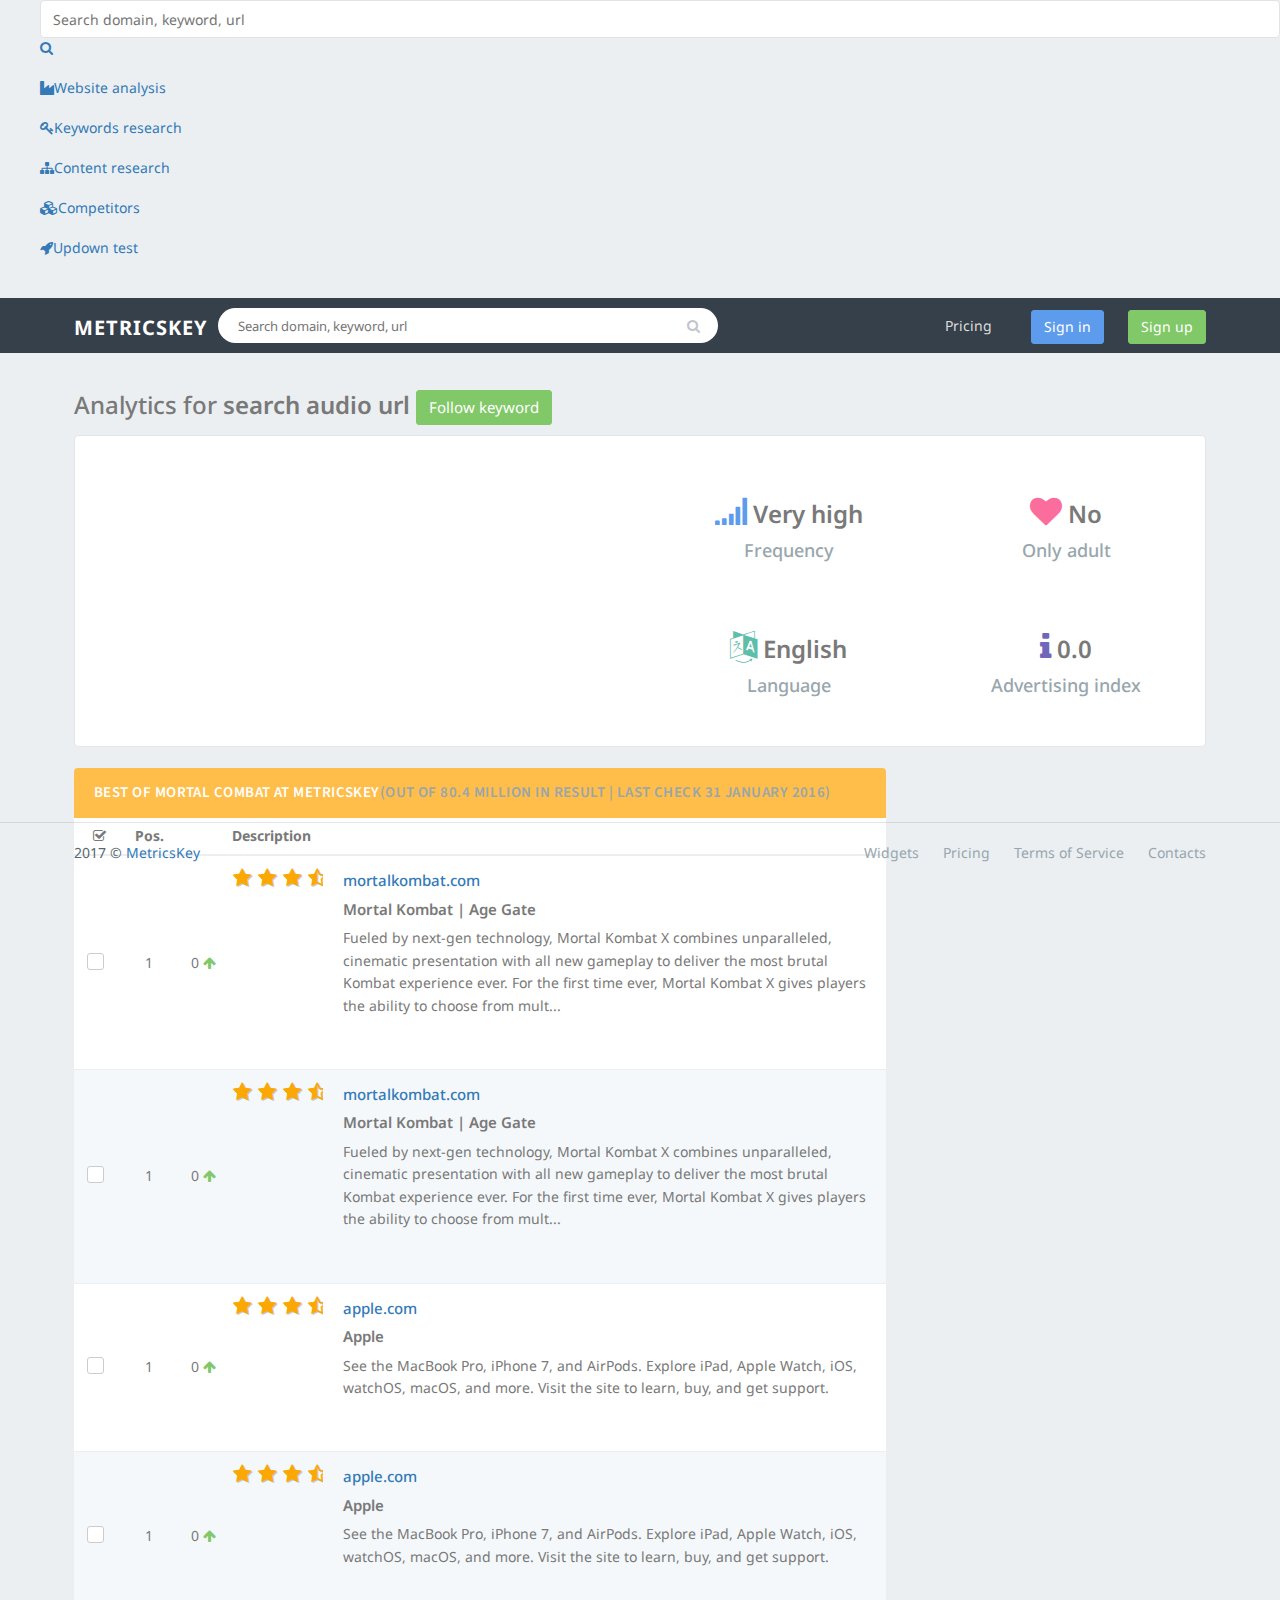
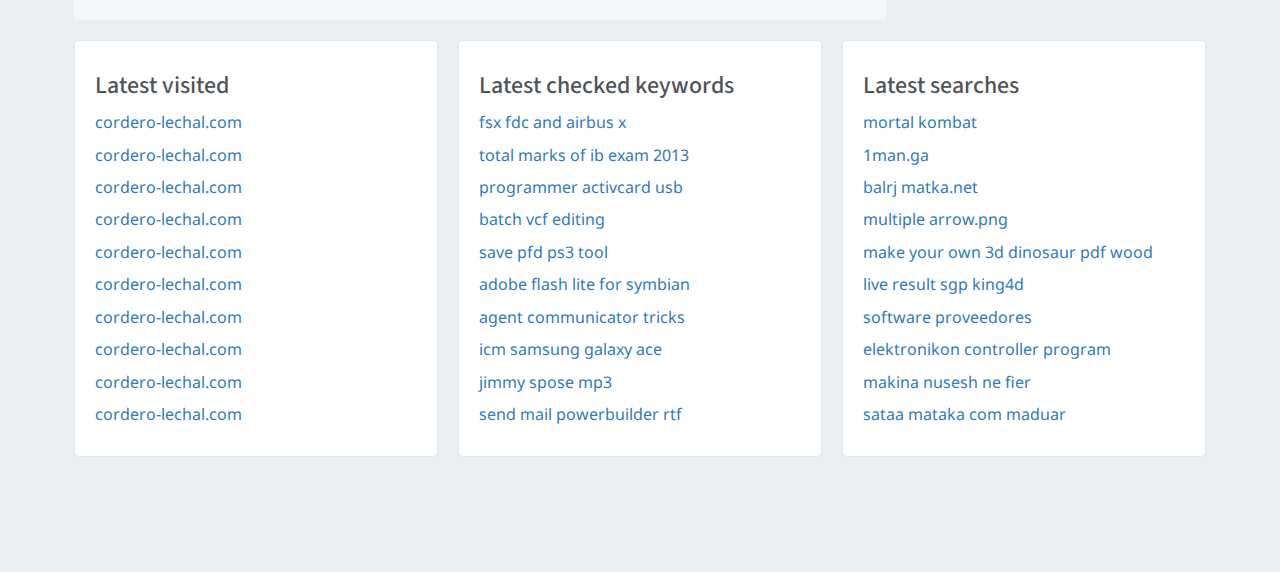
==== commit 036e5005: "подготовлено к валидации после исправления звездного рейтинга и удаления чекбоксов" ====
--- a/index.html
+++ b/index.html
@@ -46,10 +46,9 @@
 
     <!-- cuted @import url(https://fonts.googleapis.com/css?family=Noto+Sans:400,700);@import url(https://fonts.googleapis.com/css?family=Source+Sans+Pro:400,600,700,300); -->
 	<style amp-custom>
-        html{font-family:sans-serif;-ms-text-size-adjust:100%;-webkit-text-size-adjust:100%;position:relative;min-height:100%;background:#ebeff2}body{margin:0;font-size:14px;line-height:1.42857143;background:#ebeff2;font-family:'Noto Sans','Helvetica Neue',Helvetica,Arial,sans-serif;padding-bottom:95px;overflow-x:hidden;color:#797979}article,aside,details,figcaption,figure,footer,header,hgroup,main,menu,nav,section,summary{display:block}audio,canvas,progress,video{display:inline-block;vertical-align:baseline}audio:not([controls]){display:none;height:0}[hidden],template{display:none}a{background-color:transparent;color:#337ab7;text-decoration:none}a:hover,a:focus{color:#23527c;outline:0;text-decoration:none}a:active{outline:0;text-decoration:none}a:focus{outline:0;outline-offset:-2px}a:active,a:hover{outline:0}abbr[title]{border-bottom:1px dotted}b,strong{font-weight:700}dfn{font-style:italic}h1{font-size:2em;margin:.67em 0}mark{background:#ff0;color:#000}small{font-size:80%}sub,sup{font-size:75%;line-height:0;position:relative;vertical-align:baseline}sup{top:-.5em}sub{bottom:-.25em}img{border:0;vertical-align:middle}svg:not(:root){overflow:hidden}figure{margin:1em 40px}hr{box-sizing:content-box;height:0;margin-top:20px;margin-bottom:20px;border:0;border-top:1px solid #eee}pre{overflow:auto}code,kbd,pre,samp{font-family:monospace,monospace;font-size:1em}button,input,optgroup,select,textarea{color:inherit;font:inherit;margin:0;font-size:inherit;line-height:inherit}button{overflow:visible}button,select{text-transform:none}button,html input[type="button"],input[type="reset"],input[type="submit"]{-webkit-appearance:button;cursor:pointer}button[disabled],html input[disabled]{cursor:default}button::-moz-focus-inner,input::-moz-focus-inner{border:0;padding:0}input{line-height:normal}input[type="checkbox"],input[type="radio"]{box-sizing:border-box;padding:0}input[type="number"]::-webkit-inner-spin-button,input[type="number"]::-webkit-outer-spin-button{height:auto}input[type="search"]{-webkit-appearance:textfield;box-sizing:content-box}input[type="search"]::-webkit-search-cancel-button,input[type="search"]::-webkit-search-decoration{-webkit-appearance:none}fieldset{border:1px solid silver;margin:0 2px;padding:.35em .625em .75em}legend{border:0;padding:0}textarea{overflow:auto}optgroup{font-weight:700}table{border-collapse:collapse;border-spacing:0}td,th{padding:0}*,:before,:after{box-sizing:border-box}h1,h2,h3,h4,h5,h6,.h1,.h2,.h3,.h4,.h5,.h6{font-family:inherit;font-weight:500;line-height:1.1;color:inherit}h1,h2,h3,h4,h5,h6{color:#505458;font-family:"Source Sans Pro","Helvetica Neue",Helvetica,Arial,sans-serif;margin:10px 0}h1,.h1,h2,.h2,h3,.h3{margin-top:20px;margin-bottom:10px}h4,.h4,h5,.h5,h6,.h6{margin-top:10px;margin-bottom:10px}h1,.h1{font-size:36px;line-height:43px}h2,.h2{font-size:30px;line-height:35px}h3,.h3{font-size:24px;line-height:30px}h4,.h4{font-size:18px;line-height:22px}h5,.h5{font-size:15px}h6,.h6{font-size:12px}p{line-height:1.6;margin:0 0 10px}*{outline:none}b{font-weight:600}.wrapper{margin-top:10px}.page{bottom:0;left:0;right:0;top:0}.page-title{font-size:20px;font-weight:600;margin-bottom:0;margin-top:7px}.card-box{padding:20px;border:1px solid rgba(54,64,74,0.05);-webkit-border-radius:5px;border-radius:5px;-moz-border-radius:5px;background-clip:padding-box;margin-bottom:20px;background-color:#fff}.row{margin-right:-10px;margin-left:-10px}.breadcrumb{background-color:transparent;margin-bottom:15px;padding-top:10px;padding-left:0}.form-control{display:block;width:100%;height:34px;font-size:14px;line-height:1.42857143;background-image:none;background-color:#FFF;border:1px solid #E3E3E3;border-radius:4px;color:#565656;padding:7px 12px;height:38px;max-width:100%;-webkit-box-shadow:none;box-shadow:none;-webkit-transition:all 300ms linear;-moz-transition:all 300ms linear;-o-transition:all 300ms linear;-ms-transition:all 300ms linear;transition:all 300ms linear}.form-control:focus{background-color:#FFF;border:1px solid #AAA;-webkit-box-shadow:none;box-shadow:none;outline:0;color:#333}.label{font-weight:600;letter-spacing:.05em;padding:.3em .6em}.radio,.checkbox{position:relative;display:block;margin-top:10px;margin-bottom:10px}.radio label,.checkbox label{min-height:20px;padding-left:20px;margin-bottom:0;font-weight:400;cursor:pointer}.radio input[type="radio"],.radio-inline input[type="radio"],.checkbox input[type="checkbox"],.checkbox-inline input[type="checkbox"]{position:absolute;margin-left:-20px;margin-top:4px \9}.radio+.radio,.checkbox+.checkbox{margin-top:-5px}.radio-inline,.checkbox-inline{position:relative;display:inline-block;padding-left:20px;margin-bottom:0;vertical-align:middle;font-weight:400;cursor:pointer}.radio-inline+.radio-inline,.checkbox-inline+.checkbox-inline{margin-top:0;margin-left:10px}.form-control-static{padding-top:7px;padding-bottom:7px;margin-bottom:0;min-height:34px}.table td.middle-align,.table th.middle-align,{vertical-align:middle}#topnav{position:relative;z-index:1030;background-color:transparent;border:0;-webkit-transition:all .5s ease;transition:all .5s ease;min-height:62px}#topnav .has-submenu.active a{color:#5fbeaa}#topnav .has-submenu.active a i{color:#5fbeaa}#topnav .has-submenu.active .submenu li.active a{color:#5fbeaa}#topnav .topbar-main{background-color:#36404a}#topnav .topbar-main .logo{color:#fff;font-size:20px;font-weight:700;letter-spacing:.05em;margin-top:8px;text-transform:uppercase;float:left}#topnav .topbar-main .logo h1{margin:0 auto;text-align:center}#topnav .topbar-main .logo i{color:#5fbeaa}#topnav .topbar-main .badge{position:absolute;top:12px;right:7px}#topnav .topbar-main .nav>li>a{color:#fff;line-height:60px;padding:0 15px;position:relative;background:transparent}#topnav .topbar-main .nav>li>a i{font-size:16px}#topnav .topbar-main .navbar-nav>.open>a{background-color:rgba(255,255,255,0.1)}#topnav .topbar-main .profile img{border:2px solid #edf0f0;height:36px;width:36px}#topnav .topbar-main .dropdown-menu-lg{width:300px}#topnav .topbar-main .dropdown-menu-lg .list-group{margin-bottom:0}#topnav .topbar-main .dropdown-menu-lg .list-group-item{border:none;padding:10px 20px}#topnav .topbar-main .dropdown-menu-lg .media-heading{margin-bottom:0}#topnav .topbar-main .dropdown-menu-lg .media-body p{color:#828282}#topnav .topbar-main .notification-list{max-height:230px}#topnav .topbar-main .notification-list em{width:34px;text-align:center}#topnav .topbar-main .notification-list .media-body{display:inherit;width:auto;overflow:hidden;margin-left:50px}#topnav .topbar-main .notification-list .media-body h5{text-overflow:ellipsis;white-space:nowrap;display:block;width:100%;font-weight:400;overflow:hidden}#topnav .topbar-main .notifi-title{border-bottom:1px solid rgba(0,0,0,0.1);font-size:15px;text-transform:uppercase;font-weight:600;padding:11px 20px 15px;color:#4c5667;font-family:"Source Sans Pro","Helvetica Neue",Helvetica,Arial,sans-serif}#topnav .topbar-main .navbar-nav{margin:0}#topnav .app-search{position:relative;margin:15px 20px 15px 10px}#topnav .app-search a{position:absolute;top:5px;right:20px;color:#c4c4cd;right:3px;padding:7.5px 15px;margin-top:-7px}#topnav .app-search .form-control,#topnav .app-search .form-control:focus{border:none;font-size:13px;color:#fff;padding-left:20px;padding-right:40px;background:rgba(255,255,255,0.1);box-shadow:none;border-radius:30px;height:35px;width:180px}#topnav .navbar-custom{background-color:#fff;box-shadow:0 1px 1px rgba(0,0,0,0.1)}#topnav .navbar-toggle{border:0;position:relative;width:60px;height:60px;padding:0;margin:0;float:right;cursor:pointer}#topnav .navbar-toggle:hover{background-color:transparent}#topnav .navbar-toggle:hover span{background-color:#5fbeaa}#topnav .navbar-toggle:focus{background-color:transparent}#topnav .navbar-toggle:focus span{background-color:#5fbeaa}#topnav .navbar-toggle .lines{width:40px;background-color:transparent;border:none;box-shadow:none;display:block;position:relative;margin:20px auto 17px;height:18px}#topnav .navbar-toggle span{height:2px;width:100%;background-color:#fff;display:block;margin-bottom:5px;-webkit-transition:-webkit-transform .5s ease;transition:-webkit-transform .5s ease;-webkit-transition:-webkit-transform .5s ease;transition:-webkit-transform .5s ease;transition:transform .5s ease;transition:transform .5s ease,-webkit-transform .5s ease}#topnav .navbar-toggle.open span{position:absolute}#topnav .navbar-toggle.open span:first-child{top:6px;-webkit-transform:rotate(45deg);transform:rotate(45deg)}#topnav .navbar-toggle.open span:nth-child(2){visibility:hidden}#topnav .navbar-toggle.open span:last-child{width:100%;top:6px;-webkit-transform:rotate(-45deg);transform:rotate(-45deg)}#topnav .navigation-menu{list-style:none;margin:0;padding:0}#topnav .navigation-menu>li{float:left;display:block;position:relative}#topnav .navigation-menu>li>a{display:block;color:#36404a;font-weight:500;-webkit-transition:all .3s ease;transition:all .3s ease;line-height:20px;padding-left:25px;padding-right:25px}#topnav .navigation-menu>li>a:hover{color:#5fbeaa}#topnav .navigation-menu>li>a:hover i{color:#5fbeaa}#topnav .navigation-menu>li>a:focus{color:#5fbeaa}#topnav .navigation-menu>li>a:focus i{color:#5fbeaa}#topnav .navigation-menu>li>a:active{color:#5fbeaa}#topnav .navigation-menu>li>a:active i{color:#5fbeaa}#topnav .navigation-menu>li>a i{display:block;font-size:18px;margin-bottom:5px;text-align:center;color:#98a6ad}#topnav .navigation-menu>li>a:hover,#topnav .navigation-menu>li>a:focus{background-color:transparent}@media (min-width: 992px){#topnav .navigation-menu>li>a{padding-top:22px;padding-bottom:22px}#topnav .navigation-menu>li.last-elements .submenu{left:auto;right:0}#topnav .navigation-menu>li.last-elements .submenu>li.has-submenu .submenu{left:auto;right:100%;margin-left:0;margin-right:10px}#topnav .navigation-menu>li:first-of-type a{padding-left:0}#topnav .navigation-menu>li:hover a{color:#5fbeaa}#topnav .navigation-menu>li:hover a i{color:#5fbeaa}#topnav .navigation-menu>li .submenu{position:absolute;top:100%;left:0;z-index:1000;border:1px solid #e7e7e7;padding:15px 0;list-style:none;min-width:200px;visibility:hidden;opacity:0;margin-top:10px;-webkit-transition:all .2s ease;transition:all .2s ease;background-color:#fff;box-shadow:0 1px 1px rgba(0,0,0,0.1)}#topnav .navigation-menu>li .submenu.megamenu{white-space:nowrap;width:auto}#topnav .navigation-menu>li .submenu.megamenu>li{overflow:hidden;width:200px;display:inline-block;vertical-align:top}#topnav .navigation-menu>li .submenu>li.has-submenu>a:after{content:"\e649";font-family:"themify";position:absolute;right:20px;font-size:9px}#topnav .navigation-menu>li .submenu>li .submenu{left:100%;top:0;margin-left:10px;margin-top:-1px}#topnav .navigation-menu>li .submenu li{position:relative}#topnav .navigation-menu>li .submenu li ul{list-style:none;padding-left:0;margin:0}#topnav .navigation-menu>li .submenu li a{display:block;padding:8px 25px;clear:both;white-space:nowrap;font-weight:500;color:#494e53}#topnav .navigation-menu>li .submenu li a:hover{color:#5fbeaa}#topnav .navigation-menu>li .submenu li span{display:block;padding:8px 25px;clear:both;line-height:1.42857143;white-space:nowrap;font-size:10px;text-transform:uppercase;letter-spacing:2px;font-weight:500;color:#949ba1}#topnav .navbar-toggle{display:none}#topnav #sidebar{display:block}}@media (min-width: 768px){#topnav .navigation-menu>li.has-submenu:hover>.submenu{visibility:visible;opacity:1;margin-top:0}#topnav .navigation-menu>li.has-submenu:hover>.submenu>li.has-submenu:hover>.submenu{visibility:visible;opacity:1;margin-left:0;margin-right:0}.navbar-toggle{display:block}}#topnav .app-search{width:500px;max-width:100%;margin:10px 20px 10px 10px}#topnav .app-search a{top:7.5px}#topnav .app-search .form-control{color:#222;height:35px;width:100%;display:inline-block;width:500px;background-color:#fff;border-color:#e5e5e5}#topnav .app-search .form-control:focus{color:#000;height:35px;width:100%;background-color:#fff;border-color:#e5e5e5}#topnav .navigation-menu>li>a{padding:13px 15px 7px}#topnav .nav-link{color:#ddd;margin:0 15px 0 0;padding:5px 0;line-height:42px;-webkit-transition:all .3s;transition:all .3s;height:54px;box-sizing:border-box;display:inline-block;border-top:solid 2px transparent}#topnav .nav-link:hover{color:#fff;border-top:solid 2px #fff}.container{margin-right:auto;margin-left:auto;padding-left:15px;padding-right:15px}.container:before,.container:after{content:" ";display:table}.container:after{clear:both}@media (min-width: 768px){.container{width:750px}}@media (min-width: 992px){.container{width:970px}}@media (min-width: 1200px){.container{width:1170px}}.container-fluid{margin-right:auto;margin-left:auto;padding-left:15px;padding-right:15px}.container-fluid:before,.container-fluid:after{content:" ";display:table}.container-fluid:after{clear:both}.row{margin-left:-10px;margin-right:-10px}.row:before,.row:after{content:" ";display:table}.row:after{clear:both}.col-xs-1,.col-sm-1,.col-md-1,.col-lg-1,.col-xs-2,.col-sm-2,.col-md-2,.col-lg-2,.col-xs-3,.col-sm-3,.col-md-3,.col-lg-3,.col-xs-4,.col-sm-4,.col-md-4,.col-lg-4,.col-xs-5,.col-sm-5,.col-md-5,.col-lg-5,.col-xs-6,.col-sm-6,.col-md-6,.col-lg-6,.col-xs-7,.col-sm-7,.col-md-7,.col-lg-7,.col-xs-8,.col-sm-8,.col-md-8,.col-lg-8,.col-xs-9,.col-sm-9,.col-md-9,.col-lg-9,.col-xs-10,.col-sm-10,.col-md-10,.col-lg-10,.col-xs-11,.col-sm-11,.col-md-11,.col-lg-11,.col-xs-12,.col-sm-12,.col-md-12,.col-lg-12{position:relative;min-height:1px;padding-left:10px;padding-right:10px}.col-xs-1,.col-xs-2,.col-xs-3,.col-xs-4,.col-xs-5,.col-xs-6,.col-xs-7,.col-xs-8,.col-xs-9,.col-xs-10,.col-xs-11,.col-xs-12{float:left}.col-xs-1{width:8.33333333%}.col-xs-2{width:16.66666667%}.col-xs-3{width:25%}.col-xs-4{width:33.33333333%}.col-xs-5{width:41.66666667%}.col-xs-6{width:50%}.col-xs-7{width:58.33333333%}.col-xs-8{width:66.66666667%}.col-xs-9{width:75%}.col-xs-10{width:83.33333333%}.col-xs-11{width:91.66666667%}.col-xs-12{width:100%}.col-xs-pull-0{right:auto}.col-xs-pull-1{right:8.33333333%}.col-xs-pull-2{right:16.66666667%}.col-xs-pull-3{right:25%}.col-xs-pull-4{right:33.33333333%}.col-xs-pull-5{right:41.66666667%}.col-xs-pull-6{right:50%}.col-xs-pull-7{right:58.33333333%}.col-xs-pull-8{right:66.66666667%}.col-xs-pull-9{right:75%}.col-xs-pull-10{right:83.33333333%}.col-xs-pull-11{right:91.66666667%}.col-xs-pull-12{right:100%}.col-xs-push-0{left:auto}.col-xs-push-1{left:8.33333333%}.col-xs-push-2{left:16.66666667%}.col-xs-push-3{left:25%}.col-xs-push-4{left:33.33333333%}.col-xs-push-5{left:41.66666667%}.col-xs-push-6{left:50%}.col-xs-push-7{left:58.33333333%}.col-xs-push-8{left:66.66666667%}.col-xs-push-9{left:75%}.col-xs-push-10{left:83.33333333%}.col-xs-push-11{left:91.66666667%}.col-xs-push-12{left:100%}.col-xs-offset-0{margin-left:0}.col-xs-offset-1{margin-left:8.33333333%}.col-xs-offset-2{margin-left:16.66666667%}.col-xs-offset-3{margin-left:25%}.col-xs-offset-4{margin-left:33.33333333%}.col-xs-offset-5{margin-left:41.66666667%}.col-xs-offset-6{margin-left:50%}.col-xs-offset-7{margin-left:58.33333333%}.col-xs-offset-8{margin-left:66.66666667%}.col-xs-offset-9{margin-left:75%}.col-xs-offset-10{margin-left:83.33333333%}.col-xs-offset-11{margin-left:91.66666667%}.col-xs-offset-12{margin-left:100%}@media (min-width: 768px){.col-sm-1,.col-sm-2,.col-sm-3,.col-sm-4,.col-sm-5,.col-sm-6,.col-sm-7,.col-sm-8,.col-sm-9,.col-sm-10,.col-sm-11,.col-sm-12{float:left}.col-sm-1{width:8.33333333%}.col-sm-2{width:16.66666667%}.col-sm-3{width:25%}.col-sm-4{width:33.33333333%}.col-sm-5{width:41.66666667%}.col-sm-6{width:50%}.col-sm-7{width:58.33333333%}.col-sm-8{width:66.66666667%}.col-sm-9{width:75%}.col-sm-10{width:83.33333333%}.col-sm-11{width:91.66666667%}.col-sm-12{width:100%}.col-sm-pull-0{right:auto}.col-sm-pull-1{right:8.33333333%}.col-sm-pull-2{right:16.66666667%}.col-sm-pull-3{right:25%}.col-sm-pull-4{right:33.33333333%}.col-sm-pull-5{right:41.66666667%}.col-sm-pull-6{right:50%}.col-sm-pull-7{right:58.33333333%}.col-sm-pull-8{right:66.66666667%}.col-sm-pull-9{right:75%}.col-sm-pull-10{right:83.33333333%}.col-sm-pull-11{right:91.66666667%}.col-sm-pull-12{right:100%}.col-sm-push-0{left:auto}.col-sm-push-1{left:8.33333333%}.col-sm-push-2{left:16.66666667%}.col-sm-push-3{left:25%}.col-sm-push-4{left:33.33333333%}.col-sm-push-5{left:41.66666667%}.col-sm-push-6{left:50%}.col-sm-push-7{left:58.33333333%}.col-sm-push-8{left:66.66666667%}.col-sm-push-9{left:75%}.col-sm-push-10{left:83.33333333%}.col-sm-push-11{left:91.66666667%}.col-sm-push-12{left:100%}.col-sm-offset-0{margin-left:0}.col-sm-offset-1{margin-left:8.33333333%}.col-sm-offset-2{margin-left:16.66666667%}.col-sm-offset-3{margin-left:25%}.col-sm-offset-4{margin-left:33.33333333%}.col-sm-offset-5{margin-left:41.66666667%}.col-sm-offset-6{margin-left:50%}.col-sm-offset-7{margin-left:58.33333333%}.col-sm-offset-8{margin-left:66.66666667%}.col-sm-offset-9{margin-left:75%}.col-sm-offset-10{margin-left:83.33333333%}.col-sm-offset-11{margin-left:91.66666667%}.col-sm-offset-12{margin-left:100%}}@media (min-width: 992px){.col-md-1,.col-md-2,.col-md-3,.col-md-4,.col-md-5,.col-md-6,.col-md-7,.col-md-8,.col-md-9,.col-md-10,.col-md-11,.col-md-12{float:left}.col-md-1{width:8.33333333%}.col-md-2{width:16.66666667%}.col-md-3{width:25%}.col-md-4{width:33.33333333%}.col-md-5{width:41.66666667%}.col-md-6{width:50%}.col-md-7{width:58.33333333%}.col-md-8{width:66.66666667%}.col-md-9{width:75%}.col-md-10{width:83.33333333%}.col-md-11{width:91.66666667%}.col-md-12{width:100%}.col-md-pull-0{right:auto}.col-md-pull-1{right:8.33333333%}.col-md-pull-2{right:16.66666667%}.col-md-pull-3{right:25%}.col-md-pull-4{right:33.33333333%}.col-md-pull-5{right:41.66666667%}.col-md-pull-6{right:50%}.col-md-pull-7{right:58.33333333%}.col-md-pull-8{right:66.66666667%}.col-md-pull-9{right:75%}.col-md-pull-10{right:83.33333333%}.col-md-pull-11{right:91.66666667%}.col-md-pull-12{right:100%}.col-md-push-0{left:auto}.col-md-push-1{left:8.33333333%}.col-md-push-2{left:16.66666667%}.col-md-push-3{left:25%}.col-md-push-4{left:33.33333333%}.col-md-push-5{left:41.66666667%}.col-md-push-6{left:50%}.col-md-push-7{left:58.33333333%}.col-md-push-8{left:66.66666667%}.col-md-push-9{left:75%}.col-md-push-10{left:83.33333333%}.col-md-push-11{left:91.66666667%}.col-md-push-12{left:100%}.col-md-offset-0{margin-left:0}.col-md-offset-1{margin-left:8.33333333%}.col-md-offset-2{margin-left:16.66666667%}.col-md-offset-3{margin-left:25%}.col-md-offset-4{margin-left:33.33333333%}.col-md-offset-5{margin-left:41.66666667%}.col-md-offset-6{margin-left:50%}.col-md-offset-7{margin-left:58.33333333%}.col-md-offset-8{margin-left:66.66666667%}.col-md-offset-9{margin-left:75%}.col-md-offset-10{margin-left:83.33333333%}.col-md-offset-11{margin-left:91.66666667%}.col-md-offset-12{margin-left:100%}}@media (min-width: 1200px){.col-lg-1,.col-lg-2,.col-lg-3,.col-lg-4,.col-lg-5,.col-lg-6,.col-lg-7,.col-lg-8,.col-lg-9,.col-lg-10,.col-lg-11,.col-lg-12{float:left}.col-lg-1{width:8.33333333%}.col-lg-2{width:16.66666667%}.col-lg-3{width:25%}.col-lg-4{width:33.33333333%}.col-lg-5{width:41.66666667%}.col-lg-6{width:50%}.col-lg-7{width:58.33333333%}.col-lg-8{width:66.66666667%}.col-lg-9{width:75%}.col-lg-10{width:83.33333333%}.col-lg-11{width:91.66666667%}.col-lg-12{width:100%}.col-lg-pull-0{right:auto}.col-lg-pull-1{right:8.33333333%}.col-lg-pull-2{right:16.66666667%}.col-lg-pull-3{right:25%}.col-lg-pull-4{right:33.33333333%}.col-lg-pull-5{right:41.66666667%}.col-lg-pull-6{right:50%}.col-lg-pull-7{right:58.33333333%}.col-lg-pull-8{right:66.66666667%}.col-lg-pull-9{right:75%}.col-lg-pull-10{right:83.33333333%}.col-lg-pull-11{right:91.66666667%}.col-lg-pull-12{right:100%}.col-lg-push-0{left:auto}.col-lg-push-1{left:8.33333333%}.col-lg-push-2{left:16.66666667%}.col-lg-push-3{left:25%}.col-lg-push-4{left:33.33333333%}.col-lg-push-5{left:41.66666667%}.col-lg-push-6{left:50%}.col-lg-push-7{left:58.33333333%}.col-lg-push-8{left:66.66666667%}.col-lg-push-9{left:75%}.col-lg-push-10{left:83.33333333%}.col-lg-push-11{left:91.66666667%}.col-lg-push-12{left:100%}.col-lg-offset-0{margin-left:0}.col-lg-offset-1{margin-left:8.33333333%}.col-lg-offset-2{margin-left:16.66666667%}.col-lg-offset-3{margin-left:25%}.col-lg-offset-4{margin-left:33.33333333%}.col-lg-offset-5{margin-left:41.66666667%}.col-lg-offset-6{margin-left:50%}.col-lg-offset-7{margin-left:58.33333333%}.col-lg-offset-8{margin-left:66.66666667%}.col-lg-offset-9{margin-left:75%}.col-lg-offset-10{margin-left:83.33333333%}.col-lg-offset-11{margin-left:91.66666667%}.col-lg-offset-12{margin-left:100%}}.container{padding:0 10px}.nav{margin-bottom:0;padding-left:0;list-style:none}.nav:before,.nav:after{content:" ";display:table}.nav:after{clear:both}.nav>li{position:relative;display:block;margin:0}.nav>li>a{position:relative;display:block;padding:10px 15px}.nav>li>a:hover,.nav>li>a:focus{text-decoration:none;background-color:#eee}.nav>li.disabled>a{color:#777}.nav>li.disabled>a:hover,.nav>li.disabled>a:focus{color:#777;text-decoration:none;background-color:transparent;cursor:not-allowed}.nav .open>a,.nav .open>a:hover,.nav .open>a:focus{background-color:#eee;border-color:#337ab7}.nav .nav-divider{height:1px;margin:9px 0;overflow:hidden;background-color:#e5e5e5}.nav>li>a>img{max-width:none}.nav-tabs{border-bottom:1px solid #ddd}.nav-tabs>li{float:left;margin-bottom:-1px}.nav-tabs>li>a{margin-right:2px;line-height:1.42857143;border:1px solid transparent;border-radius:4px 4px 0 0}.nav-tabs>li>a:hover{border-color:#eee #eee #ddd}.nav-tabs>li.active>a,.nav-tabs>li.active>a:hover,.nav-tabs>li.active>a:focus{color:#555;background-color:#fff;border:1px solid #ddd;border-bottom-color:transparent;cursor:default}.btn-white{background-color:#fff}.btn-warning,.btn-warning:hover,.btn-warning:focus,.btn-warning:active,.btn-warning.active,.btn-warning.focus,.btn-warning:active,.btn-warning:focus,.btn-warning:hover,.open>.dropdown-toggle.btn-warning{background-color:#ffbd4a;border:1px solid #ffbd4a}.btn-white:hover,.btn-white:hover:hover,.btn-white:focus:hover,.btn-white:active:hover,.btn-white.active:hover,.btn-white.focus:hover,.btn-white:active:hover,.btn-white:focus:hover,.btn-white:hover:hover,.open>.dropdown-toggle.btn-white:hover{background-color:#f9f9f9;border:1px solid #eaeaea}.panel-color .panel-title{color:#fff}.panel-custom>.panel-heading{background-color:#5fbeaa}.panel-primary>.panel-heading{background-color:#5d9cec}.panel-success>.panel-heading{background-color:#81c868}.panel-info>.panel-heading{background-color:#34d3eb}.panel-warning>.panel-heading{background-color:#ffbd4a}.clearfix:before,.nav-overview>li:before,.search-involved:before,.clearfix:after,.nav-overview>li:after,.search-involved:after{content:" ";display:table}.clearfix:after,.nav-overview>li:after,.search-involved:after{clear:both}.center-block{display:block;margin-left:auto;margin-right:auto}.pull-right{float:right}.pull-left{float:left}.hide{display:none}.show{display:block}.invisible{visibility:hidden}.text-hide{font:0/0 a;color:transparent;text-shadow:none;background-color:transparent;border:0}.hidden{display:none}.affix{position:fixed}.visible-xs{display:none}.visible-sm{display:none}.visible-md{display:none}.visible-lg{display:none}@media (max-width: 767px){.visible-xs{display:block}footer ul{text-align:left;margin:10px 0 0}}@media (max-width: 370px){.footer ul li{padding-left:5px;padding-right:5px}}@media (min-width: 768px) and (max-width: 991px){.visible-sm{display:block}}@media (min-width: 992px) and (max-width: 1199px){.visible-md{display:block}}@media (min-width: 1200px){.visible-lg{display:block}}@media (max-width: 767px){.hidden-xs{display:none}}@media (min-width: 768px) and (max-width: 991px){.hidden-sm{display:none}}@media (min-width: 992px) and (max-width: 1199px){.hidden-md{display:none}}@media (min-width: 1200px){.hidden-lg{display:none}}@font-face{font-family:'FontAwesome';src:url(fonts/fontawesome-webfont.eot);src:url(fonts/fontawesome-webfont.eot?#iefix) format("embedded-opentype"),url(fonts/fontawesome-webfont.woff2) format("woff2"),url(fonts/fontawesome-webfont.woff) format("woff"),url(fonts/fontawesome-webfont.ttf) format("truetype"),url(fonts/fontawesome-webfont.svg#fontawesomeregular) format("svg");font-weight:400;font-style:normal}.fa,.btn-follow>.icon,#scroller{display:inline-block;font:normal normal normal 14px/1 FontAwesome;font-size:inherit;text-rendering:auto;-webkit-font-smoothing:antialiased;-moz-osx-font-smoothing:grayscale}.fa-lg{font-size:1.33333333em;line-height:.75em;vertical-align:-15%}.fa-2x{font-size:2em}.fa-3x{font-size:3em}.fa-4x{font-size:4em}.fa-5x{font-size:5em}.fa-fw{width:1.28571429em;text-align:center}.fa-ul{padding-left:0;margin-left:2.14285714em;list-style-type:none}.fa-ul>li{position:relative}.fa-li{position:absolute;left:-2.14285714em;width:2.14285714em;top:.14285714em;text-align:center}.fa-li.fa-lg{left:-1.85714286em}.fa-border{padding:.2em .25em .15em;border:solid .08em #eee;border-radius:.1em}.fa-pull-left{float:left}.fa-pull-right{float:right}.fa.fa-pull-left,.btn-follow>.fa-pull-left.icon,.fa-pull-left#scroller{margin-right:.3em}.fa.fa-pull-right,.btn-follow>.fa-pull-right.icon,.fa-pull-right#scroller{margin-left:.3em}.pull-right{float:right}.pull-left{float:left}.fa.pull-left,.btn-follow>.pull-left.icon,.pull-left#scroller{margin-right:.3em}.fa.pull-right,.btn-follow>.pull-right.icon,.pull-right#scroller{margin-left:.3em}.fa-spin{-webkit-animation:fa-spin 2s infinite linear;animation:fa-spin 2s infinite linear}.fa-pulse{-webkit-animation:fa-spin 1s infinite steps(8);animation:fa-spin 1s infinite steps(8)}.fa-check-square-o:before,.btn-follow.active>.icon:before{content:"\f046"}.fa-search:before{content:"\f002"}.fa-envelope-o:before{content:"\f003"}.fa-heart:before{content:"\f004"}.fa-square-o:before,.btn-follow>.icon:before{content:"\f096"}.fa-check-square-o:before,.btn-follow.active>.icon:before{content:"\f046"}.fa-shopping-cart:before{content:"\f07a"}.fa-external-link:before{content:"\f08e"}.fa-thumbs-o-up:before{content:"\f087"}.fa-star:before{content:"\f005"}.fa-star-o:before{content:"\f006"}.fa-user:before{content:"\f007"}.fa-check:before{content:"\f00c"}.fa-remove:before,.fa-close:before,.fa-times:before{content:"\f00d"}.fa-signal:before{content:"\f012"}.fa-info-circle:before{content:"\f05a"}.fa-info:before{content:"\f129"}.fa-arrow-up:before,#scroller:before{content:"\f062"}.fa-arrow-down:before{content:"\f063"}.fa-exclamation-circle:before{content:"\f06a"}.fa-warning:before,.fa-exclamation-triangle:before{content:"\f071"}.fa-random:before{content:"\f074"}.fa-key:before{content:"\f084"}.fa-star-half:before{content:"\f089"}.fa-heart-o:before{content:"\f08a"}.fa-group:before,.fa-users:before{content:"\f0c0"}.fa-sitemap:before{content:"\f0e8"}.fa-star-half-empty:before,.fa-star-half-full:before,.fa-star-half-o:before{content:"\f123"}.fa-puzzle-piece:before{content:"\f12e"}.fa-rocket:before{content:"\f135"}.fa-language:before{content:"\f1ab"}.fa-cubes:before{content:"\f1b3"}.fa-sticky-note:before{content:"\f249"}.fa-sticky-note-o:before{content:"\f24a"}.fa-industry:before{content:"\f275"}.fa-download:before{content:"\f019"}.sr-only{position:absolute;width:1px;height:1px;padding:0;margin:-1px;overflow:hidden;clip:rect(0,0,0,0);border:0}.sr-only-focusable:active,.sr-only-focusable:focus{position:static;width:auto;height:auto;margin:0;overflow:visible;clip:auto}.btn{display:inline-block;margin-bottom:0;font-weight:400;text-align:center;vertical-align:middle;-ms-touch-action:manipulation;touch-action:manipulation;cursor:pointer;background-image:none;border:1px solid transparent;white-space:nowrap;padding:6px 12px;font-size:14px;line-height:1.42857143;border-radius:4px;-webkit-user-select:none;-moz-user-select:none;-ms-user-select:none;user-select:none}.btn:focus,.btn.focus,.btn:active:focus,.btn:active.focus,.btn.active:focus,.btn.active.focus{outline-offset:-2px}.btn:hover,.btn:focus,.btn.focus{color:#333;text-decoration:none}.btn:active,.btn.active{outline:0;background-image:none;box-shadow:inset 0 3px 5px rgba(0,0,0,0.125)}.btn.disabled,.btn[disabled],fieldset[disabled] .btn{cursor:not-allowed;opacity:.65;filter:alpha(opacity=65);box-shadow:none}a.btn.disabled,fieldset[disabled] a.btn{pointer-events:none}.btn-default,.btn-default:focus,.btn-default:hover,.btn-default:active,{color:#fff;background-color:#5fbeaa;border-color:#5fbeaa;background-image:none}.btn-default .badge{color:#fff;background-color:#333}.btn-primary,.btn-primary:hover,.btn-primary:focus,.btn-primary.focus,.btn-primary:active,.btn-primary.active{color:#fff;background-color:#5d9cec;border-color:#5d9cec;background-image:none}.btn-primary .badge{color:#337ab7;background-color:#fff}.btn-success:active,.btn-success:hover,.btn-success:focus,.btn-success,.btn-follow:active,.btn-follow:hover,.btn-follow:focus,.btn-follow{color:#fff;background-color:#81c868;border-color:#81c868;background-image:none}.btn-success .badge,.btn-follow .badge{color:#5cb85c;background-color:#fff}.btn-info{color:#fff;background-color:#5bc0de;border-color:#46b8da}.btn-info:focus,.btn-info.focus{color:#fff;background-color:#31b0d5;border-color:#1b6d85}.btn-info:hover{color:#fff;background-color:#31b0d5;border-color:#269abc}.btn-info:active,.btn-info.active,.open>.btn-info.dropdown-toggle{color:#fff;background-color:#31b0d5;border-color:#269abc}.btn-info,.btn-info:hover,.btn-info:focus,.btn-info.focus,.btn-info:active,.btn-info.active{color:#fff;background-color:#269abc;border-color:#1b6d85;background-image:none}.btn-info .badge{color:#5bc0de;background-color:#fff}.btn-warning{color:#fff;background-color:#ffbd4a;border-color:#ffbd4a}.btn-warning:focus,.btn-warning.focus{color:#fff;background-color:#ffbd4a;border-color:#ffbd4a}.btn-warning:hover{color:#fff;background-color:#ffbd4a;border-color:#ffbd4a}.btn-warning:active,.btn-warning.active,.open>.btn-warning.dropdown-toggle{color:#fff;background-color:#ffbd4a;border-color:#ffbd4a}.btn-warning:active:hover,.btn-warning:active:focus,.btn-warning:active.focus,.btn-warning.active:hover,.btn-warning.active:focus,.btn-warning.active.focus,.open>.btn-warning.dropdown-toggle:hover,.open>.btn-warning.dropdown-toggle:focus,.open>.btn-warning.dropdown-toggle.focus{color:#fff;background-color:#ffbd4a;border-color:#ffbd4a}.btn-warning:active,.btn-warning.active,.open>.btn-warning.dropdown-toggle{background-image:none}.btn-warning .badge{color:#f0ad4e;background-color:#fff}.btn-danger{color:#fff;background-color:#d9534f;border-color:#d43f3a}.btn-danger:focus,.btn-danger.focus{color:#fff;background-color:#c9302c;border-color:#761c19}.btn-danger:hover{color:#fff;background-color:#c9302c;border-color:#ac2925}.btn-danger:active,.btn-danger.active,.open>.btn-danger.dropdown-toggle{color:#fff;background-color:#c9302c;border-color:#ac2925}.btn-danger:active:hover,.btn-danger:active:focus,.btn-danger:active.focus,.btn-danger.active:hover,.btn-danger.active:focus,.btn-danger.active.focus,.open>.btn-danger.dropdown-toggle:hover,.open>.btn-danger.dropdown-toggle:focus,.open>.btn-danger.dropdown-toggle.focus{color:#fff;background-color:#ac2925;border-color:#761c19}.btn-danger:active,.btn-danger.active,.open>.btn-danger.dropdown-toggle{background-image:none}.btn-link{color:#337ab7;font-weight:400;border-radius:0}.btn-link,.btn-link:active,.btn-link.active,.btn-link[disabled],fieldset[disabled] .btn-link{background-color:transparent;box-shadow:none}.btn-link,.btn-link:hover,.btn-link:focus,.btn-link:active{border-color:transparent}.btn-link:hover,.btn-link:focus{color:#23527c;text-decoration:underline;background-color:transparent}.btn-lg,.btn-group-lg>.btn{padding:10px 16px;font-size:18px;line-height:1.3333333;border-radius:6px}.btn-sm,.btn-group-sm>.btn{padding:5px 10px;font-size:12px;line-height:1.5;border-radius:3px}.btn-xs,.btn-group-xs>.btn{padding:1px 5px;font-size:12px;line-height:1.5;border-radius:3px}.btn-block{display:block;width:100%}.btn-block+.btn-block{margin-top:5px}input[type="submit"].btn-block,input[type="reset"].btn-block,input[type="button"].btn-block{width:100%}.caret{display:inline-block;width:0;height:0;margin-left:2px;vertical-align:middle;border-top:4px dashed;border-top:4px solid \9;border-right:4px solid transparent;border-left:4px solid transparent}@media (min-width: 768px){.navbar-right .dropdown-menu{right:0;left:auto}.navbar-right .dropdown-menu-left{left:0;right:auto}}@media (min-width: 768px){.navbar-nav{float:left;margin:0}.navbar-nav>li{float:left}.navbar-nav>li>a{padding-top:15px;padding-bottom:15px}}.widget-inline{padding:20px 0}.widget-inline .col-lg-3{padding:0}.widget-inline .widget-inline-box{border-right:1px solid #e3e8f1;padding:20px}.widget-inline .widget-inline-box i{font-size:32px}.inbox-widget .inbox-item{border-bottom:1px solid #f1f1f1;overflow:hidden;padding:10px 0;position:relative}.inbox-widget .inbox-item .inbox-item-img{display:block;float:left;margin-right:15px;width:40px}.inbox-widget .inbox-item img{width:40px}.inbox-widget .inbox-item .inbox-item-author{color:#333;display:block;margin:0}.inbox-widget .inbox-item .inbox-item-text{color:#a0a0a0;display:block;font-size:12px;margin:0}.inbox-widget .inbox-item .inbox-item-date{color:#a9a9a9;font-size:11px;position:absolute;right:7px;top:2px}.close{float:right;font-size:21px;font-weight:700;line-height:1;color:#000;text-shadow:0 1px 0 #fff;opacity:.2;filter:alpha(opacity=20)}.close:hover,.close:focus{color:#000;text-decoration:none;cursor:pointer;opacity:.5;filter:alpha(opacity=50)}button.close{padding:0;cursor:pointer;background:transparent;border:0;-webkit-appearance:none}table{background-color:transparent}caption{padding-top:8px;padding-bottom:8px;color:#777;text-align:left}th{text-align:left}.table{width:100%;max-width:100%;margin-bottom:20px}.table tr>th,.table tr>td{padding:8px;line-height:1.42857143;vertical-align:top;border-top:1px solid #ddd}.table>thead>tr>th{vertical-align:bottom;border-bottom:2px solid #ebeff2;background-color:#fff}.table>tbody+tbody{border-top:2px solid #ddd}.table .table{background-color:#fff}.table-bordered{border:1px solid #ddd}.table-bordered tr>th,.table-bordered tr>td{border:1px solid #ddd}.table-bordered>thead>tr>th,.table-bordered>thead>tr>td{border-bottom-width:2px}.table-striped>tbody>tr:nth-of-type(odd){background-color:#fff}.table-striped>tbody>tr:nth-of-type(even){background-color:#F4F8FB}.table-hover>tbody>tr:hover{background-color:#f5f5f5}table col[class*="col-"]{position:static;float:none;display:table-column}table td[class*="col-"],table th[class*="col-"]{position:static;float:none;display:table-cell}.table tbody>tr>td.td-center{vertical-align:middle}.table tr>td.active,.table tr>th.active,.table tr.active>td,.table tr.active>th,.table tr>td.active,.table tr>th.active,{background-color:#f5f5f5}.table tr>td.success,.table tr>th.success,.table tr.success>td,.table tr.success>th,.table tr>td.success,.table tr>th.success,{background-color:#dff0d8}.table-responsive{overflow-x:auto;min-height:.01%}@media screen and (max-width: 767px){.table-responsive{width:100%;margin-bottom:15px;overflow-y:hidden;-ms-overflow-style:-ms-autohiding-scrollbar;border:1px solid #ddd}.table-responsive>.table{margin-bottom:0}.table-responsive>.table>thead>tr>th,.table-responsive>.table>thead>tr>td,.table-responsive>.table>tbody>tr>th,.table-responsive>.table>tbody>tr>td,.table-responsive>.table>tfoot>tr>th,.table-responsive>.table>tfoot>tr>td{white-space:nowrap}}fieldset{padding:0;margin:0;border:0;min-width:0}legend{display:block;width:100%;padding:0;margin-bottom:20px;font-size:21px;line-height:inherit;color:#333;border:0;border-bottom:1px solid #e5e5e5}label{display:inline-block;max-width:100%;margin-bottom:5px;font-weight:700}input[type="search"]{box-sizing:border-box}input[type="radio"],input[type="checkbox"]{margin:4px 0 0;margin-top:1px \9;line-height:normal}input[type="file"]{display:block}input[type="range"]{display:block;width:100%}select[multiple],select[size]{height:auto}output{display:block;padding-top:7px;font-size:14px;line-height:1.42857143;color:#555}.checkbox{padding-left:20px}.checkbox label{display:inline-block;padding-left:5px;position:relative}.checkbox label::before{-o-transition:.3s ease-in-out;-webkit-transition:.3s ease-in-out;background-color:#fff;border-radius:3px;border:1px solid #ccc;content:"";display:inline-block;height:17px;left:0;margin-left:-20px;position:absolute;transition:.3s ease-in-out;width:17px;outline:none}.checkbox label::after{color:#555;display:inline-block;font-size:11px;height:16px;left:0;margin-left:-20px;padding-left:3px;padding-top:1px;position:absolute;top:0;width:16px}.checkbox input[type="checkbox"]{cursor:pointer;opacity:0;z-index:1;outline:none}.checkbox input[type="checkbox"]:disabled+label{opacity:.65}.checkbox input[type="checkbox"]:focus+label::before{outline-offset:-2px;outline:none;outline:thin dotted}.checkbox input[type="checkbox"]:checked+label::after{content:"\f00c";font-family:'FontAwesome'}.checkbox input[type="checkbox"]:disabled+label::before{background-color:#eee;cursor:not-allowed}.checkbox.checkbox-circle label::before{border-radius:50%}.checkbox-primary input[type="checkbox"]:checked+label::before{background-color:#5d9cec;border-color:#5d9cec}.checkbox-primary input[type="checkbox"]:checked+label::after{color:#fff}.star-ratings{color:#c5c5c5;font-size:20px;display:inline-block;position:relative;padding:0;text-shadow:1px 1px 0 rgba(162,162,162,0.6)}.star-ratings.lg{font-size:28px}.star-ratings .fa,.star-ratings .btn-follow>.icon,.star-ratings #scroller{margin-left:2px}.star-ratings-top{color:#fba704;padding:0;position:absolute;z-index:1;display:block;top:0;left:0;overflow:hidden;white-space:nowrap}.star-ratings-bottom{padding:0;display:block;z-index:0;white-space:nowrap}.footer{border-top:1px solid rgba(0,0,0,0.1);bottom:0;color:#58666e;text-align:left;padding:20px 0;position:absolute;right:0;left:0}.footer ul li{padding-left:10px;padding-right:10px}.footer ul li a{color:#98a6ad}.footer ul li a:hover{color:#5fbeaa}.btn{border-radius:3px;outline:none}.btn-md{padding:8px 16px}.btn-label{background:rgba(0,0,0,0.05);display:inline-block;padding:7px 15px;border-radius:3px 0 0 3px;margin:-7px -13px;margin-right:12px}.btn-label-right{margin-left:12px;margin-right:-13px;border-radius:0 3px 3px 0}[data-toggle="buttons"]>.btn input[type="radio"],[data-toggle="buttons"]>.btn input[type="checkbox"],[data-toggle="buttons"]>.btn-group>.btn input[type="radio"],[data-toggle="buttons"]>.btn-group>.btn input[type="checkbox"]{position:absolute;clip:rect(0,0,0,0);pointer-events:none}.hover-container-item{opacity:0;-webkit-transition:opacity .3s;transition:opacity .3s}.hover-container:hover .hover-container-item{opacity:1}.sticky{position:-webkit-sticky;position:sticky;top:0}.main{padding:0 10px}small,.small{font-size:85%}mark,.mark{background-color:#fcf8e3;padding:.2em}.text-left{text-align:left}.text-right{text-align:right}.text-center{text-align:center}.text-justify{text-align:justify}.text-nowrap{white-space:nowrap}.text-lowercase{text-transform:lowercase}.text-uppercase,.initialism{text-transform:uppercase}.text-capitalize{text-transform:capitalize}.text-muted{color:#777;color:#98a6ad}.text-pink{color:#fb6d9d}.text-custom{color:#5fbeaa}.text-purple{color:#7266ba}.text-primary{color:#337ab7;color:#5d9cec}a.text-primary:hover,a.text-primary:focus{color:#286090}.text-success{color:#3c763d;color:#81c868}a.text-success:hover,a.text-success:focus{color:#2b542c}.text-info{color:#31708f}a.text-info:hover,a.text-info:focus{color:#245269}.text-warning{color:#8a6d3b}a.text-warning:hover,a.text-warning:focus{color:#66512c}.text-danger{color:#f05050}a.text-danger:hover,a.text-danger:focus{color:#843534}.bg-primary{color:#fff;background-color:#337ab7}a.bg-primary:hover,a.bg-primary:focus{background-color:#286090}.bg-success{background-color:#dff0d8}a.bg-success:hover,a.bg-success:focus{background-color:#c1e2b3}.bg-info{background-color:#d9edf7}a.bg-info:hover,a.bg-info:focus{background-color:#afd9ee}.bg-warning{background-color:#fcf8e3}a.bg-warning:hover,a.bg-warning:focus{background-color:#f7ecb5}.bg-danger{background-color:#f2dede}a.bg-danger:hover,a.bg-danger:focus{background-color:#e4b9b9}.page-header{padding-bottom:9px;margin:40px 0 20px;border-bottom:1px solid #eee}ul,ol{margin-top:0;margin-bottom:10px}ul ul,ul ol,ol ul,ol ol{margin-bottom:0}.list-unstyled{padding-left:0;list-style:none}.list-inline{padding-left:0;list-style:none;margin-left:-5px}.list-inline>li{display:inline-block;padding-left:5px;padding-right:5px}dl{margin-top:0;margin-bottom:20px}dt,dd{line-height:1.42857143}dt{font-weight:700}dd{margin-left:0}.dl-horizontal dd:before,.dl-horizontal dd:after{content:" ";display:table}.dl-horizontal dd:after{clear:both}.btn-group{display:inline-block}.panel{border:none;margin-bottom:20px}.panel .panel-body{padding:20px;background-color:#fff}.panel .panel-body p{margin:0}.panel .panel-body p+p{margin-top:15px}.panel-heading{border:none;padding:10px 20px;border-top-left-radius:4px;border-top-right-radius:4px}.panel-default>.panel-heading{background-color:#f4f8fb;border-bottom:none;color:#797979}.panel-title{font-size:15px;font-weight:600;margin-bottom:0;margin-top:0;text-transform:uppercase;letter-spacing:.03em}.panel-heading a{text-transform:uppercase}.panel-heading .label{line-height:30px;margin-left:10px;font-family:"Source Sans Pro","Helvetica Neue",Helvetica,Arial,sans-serif}.panel-heading .label:hover,.panel-heading .label:focus,.panel-heading .label:active{color:#fff}.panel-footer{background:#f4f8fb;border-top:0}.main{padding:0 10px}@media (min-width: 991px){.main,.main-sidebar{float:left}.main{width:calc(100% - 320px)}.main-sidebar{width:320px;padding:0 10px}}.popover-content{color:#000}.container{width:90%}@media (max-width: 991px){.wrapper{margin-top:10px}.container{width:auto}#topnav .navigation-menu{float:none;max-height:400px}#topnav .navigation-menu>li{float:none}#topnav .navigation-menu>li>a{color:#36404a;padding:15px}#topnav .navigation-menu>li>a i{display:inline-block;margin-right:10px;margin-bottom:0}#topnav .navigation-menu>li>a:after{position:absolute;right:15px}#topnav .navigation-menu>li .submenu{display:none;list-style:none;padding-left:20px;margin:0}#topnav .navigation-menu>li .submenu li a{display:block;position:relative;padding:7px 20px;color:#36404a}#topnav .navigation-menu>li .submenu li a:hover{color:#5fbeaa}#topnav .navigation-menu>li .submenu li.has-submenu>a:after{content:"\e64b";font-family:"themify";position:absolute;right:30px}#topnav .navigation-menu>li .submenu.open{display:block}#topnav .navigation-menu>li .submenu .submenu{display:none;list-style:none}#topnav .navigation-menu>li .submenu .submenu.open{display:block}#topnav .navigation-menu>li .submenu.megamenu>li>ul{list-style:none;padding-left:0}#topnav .navigation-menu>li .submenu.megamenu>li>ul>li>span{display:block;position:relative;padding:15px;text-transform:uppercase;font-size:11px;letter-spacing:2px;color:#79818a}#topnav .navigation-menu>li.has-submenu.open>a{color:#5fbeaa}#topnav .navbar-header{float:left}#sidebar{position:absolute;top:60px;left:0;width:100%;height:auto;padding-bottom:0;overflow:auto;border-top:1px solid #e7e7e7;border-bottom:1px solid #e7e7e7;background-color:#fff}#sidebar.open{display:block;overflow-y:auto}}amp-sidebar{width:250px;padding-right:10px;top:60px important}.amp-sidebar-image{line-height:100px;vertical-align:middle}.amp-close-image{top:15px;left:225px;cursor:pointer}li{margin-bottom:20px;list-style:none}button{margin-left:20px}td a img{display:block}div.widget-inline .widget-inline-box{border-right:none}.table-amp-analitics{table-layout:fixed}.table-amp-analitics th{width:50px}.table-amp-analitics th:last-child{width:auto}.table> tbody> tr> .table-amp-analitics__rising{width:30px;padding:0 3px}.list-latest{font-size:16px}.list-latest >li{margin-bottom:.6em}.footer li{margin-bottom:.5em}body{overflow:hidden}.table .checkbox{margin-top:15px}@media (max-width: 1024px){#topnav .app-search{width:450px}.widget-inline-box .h3{letter-spacing:-1px}.widget-inline-box b,.widget-inline-box .h4{white-space:nowrap}table amp-img{width:200px;height:200px;margin:0 auto}.table-amp-analitics th:first-child,.table-amp-analitics td:first-child{display:none}.footer{padding:18px 0}.footer ul{margin:5px -10px 0}amp-sidebar[side][open]{width:calc(100% + 200px);display:block;padding-top:60px;top:0;text-align:center}amp-sidebar[side][open] ul{padding:0}amp-sidebar[side][open] a{color:#2a2a2a}amp-sidebar[side][open] li{margin:10px auto}amp-sidebar[side][open] li a{line-height:35px}amp-sidebar[side][open] i{margin-right:10px;color:#ccc;font-size:18px}#sidebar{left:auto;right:0;display:block;min-width:100%;width:100%;padding:60px 20px 20px;min-height:100vh}#sidebar form{position:relative;margin-bottom:30px}#sidebar form a{position:absolute;right:0;top:0;width:38px;height:38px}#sidebar form i{position:relative;font-size:18px;margin:10px 0 0;color:#ccc}#sidebar .form-control{border:1px solid rgba(95,190,170,0.5)}.amp-close-image{display:block;position:absolute;left:auto;top:25px;right:20px;z-index:99999}}@media (max-width: 758px){.footer ul{float:none}#topnav .navbar-toggle .lines{float:right}table a >amp-img{width:100%;max-width:300px;height:200px}}@media (max-width: 725px){.footer{padding:10px 0}.footer ul{margin:10px -10px 0}}@media (max-width: 480px){table amp-img{width:150px;height:100px}h1{text-align:center}h1 span{display:block;text-align:center;margin:8px auto}}.app-search .form-control{padding-right:41px}.page-overview{margin-right:15px;margin-bottom:15px}.panel-title>a,.panel-title>small,.panel-title>.small,.panel-title>small>a,.panel-title>.small>a{color:inherit}.label{display:inline;padding:.2em .6em .3em;font-size:75%;font-weight:700;line-height:1;color:#fff;text-align:center;white-space:nowrap;vertical-align:baseline;border-radius:.25em}.label:empty{display:none}.btn .label{position:relative;top:-1px}.label-success{background-color:#81c868}.label-success[href]:hover,.label-success[href]:focus{background-color:#449d44}.banner{display:inline-block;width:300px;height:250px}.font-600{font-weight:600}.search-involved{width:100%;max-width:336px;display:inline-block;min-width:240px;text-align:center;font-size:10px;background-color:#ebeff2;padding:10px 0;border-radius:3px;border:solid 1px #d7dbde}.search-involved .left{padding:2px;float:left;width:60%;border-right:solid 1px #d7dbde}.search-involved .right{padding:2px;float:left;width:40%}.search-involved .right b{font-size:2em}tr{background-color:#fff}tr:last-child td:first-child{border-bottom-left-radius:4px}tr:last-child td:last-child{border-bottom-right-radius:4px}.btn-follow.btn-sm,.btn-group-sm>.btn-follow.btn{padding:3px 8px}.btn-follow{font-size:15px}.btn-follow>.icon{width:20px}.table>thead>tr>th,.table>tbody>tr>th,.table>tfoot>tr>th,.table>thead>tr>td,.table>tbody>tr>td,.table>tfoot>tr>td,.table>thead>tr>th,.table-bordered{border-top:1px solid #ebeff2}.panel-border.panel-primary .panel-heading{border-color:#5d9cec}.panel-border.panel-custom .panel-heading{border-color:#5fbeaa}.panel-border .panel-heading{background-color:#fff;border-top:3px solid #DADFE2}h1,h2,.page-pricing__features>li,h3,h4,h5,h6{margin:10px 0}.table>caption+thead>tr:first-child>th,.table>caption+thead>tr:first-child>td,.table>colgroup+thead>tr:first-child>th,.table>colgroup+thead>tr:first-child>td,.table>thead:first-child>tr:first-child>th,.table>thead:first-child>tr:first-child>td{border-top:none}.panel-border .panel-heading{margin:0 1px 0 0}.btn-default,.btn-default:hover,.btn-default:focus,.btn-default:active,.btn-default.active,.btn-default.focus,.btn-default:active,.btn-default:focus,.btn-default:hover,.open>.dropdown-toggle.btn-default{background-color:#5fbeaa;border:1px solid #5fbeaa;color:#fff}.panel-heading .btn{text-transform:capitalize}.panel-border.panel-purple .panel-heading{border-color:#7266ba}.btn-purple,.btn-purple:hover,.btn-purple:focus,.btn-purple:active{background-color:#7266ba;color:#fff}.danger{background-color:#f2dede}a,a:hover,a:focus,a:active,button,button:hover,button:focus,button:active{outline:none}.without-padding{padding:0}
     </style>
 
-	<!-- <link rel="stylesheet" type="text/css" href="stylesheets/SUPER.min.css"> -->
+	<link rel="stylesheet" type="text/css" href="stylesheets/SUPER.min.css">
 	<!-- <link rel="stylesheet" type="text/css" href="stylesheets/screen.css"> -->
 	
 
@@ -274,26 +273,15 @@
                                                 </amp-img>
                             				</noscript>
 
-                            				<div>
-                            					<div class="star-ratings">
-                                                    <!-- <div class="star-ratings-top" style="width: 60%"> -->
-                            						<div class="star-ratings-top">
-                            							<i class="fa fa-star"></i>
-                            							<i class="fa fa-star"></i>
-                            							<i class="fa fa-star"></i>
-                            							<i class="fa fa-star"></i>
-                            							<i class="fa fa-star"></i>
-                            						</div>
-
-                            						<div class="star-ratings-bottom">
-                            							<i class="fa fa-star"></i>
-                            							<i class="fa fa-star"></i>
-                            							<i class="fa fa-star"></i>
-                            							<i class="fa fa-star"></i>
-                            							<i class="fa fa-star"></i>
-                            						</div>
-                            					</div>
-                            				</div>
+                        					<div class="star-ratings">
+                        						<div class="star-ratings-top">
+                                                    <i class="fa fa-star"></i>
+                                                    <i class="fa fa-star"></i>
+                        							<i class="fa fa-star"></i>
+                                                    <i class="fa fa-star-half-full"></i>
+                        							<i class="fa fa-star-o"></i>
+                        						</div>
+                        				    </div>
                             			</a>
 
                             		</div>
@@ -345,240 +333,326 @@
                         </tr>
 
                         <tr>
-                        <td class="text-center td-center hidden-sm hidden-xs" width="50px">
-                        	<div class="checkbox checkbox-primary"><input data-domain="apple.com" type="checkbox">
-                        	<label></label>
-                        	</div>
-                        </td>
-
-                        <td class="text-center td-center hidden-lg hidden-md success table-amp-analitics__rising">
-                        	<div>1(0)
-                        		<span class="text-success">
-                        			<i class="fa fa-arrow-up"></i>
-                        		</span>
-                        	</div>
-
-                        	<div class="checkbox checkbox-primary"><input data-domain="apple.com" type="checkbox"><label></label>
-                        	</div>
-                        </td>
-
-                        <td class="text-center td-center hidden-xs hidden-sm table-amp-analitics__rising">1</td>
-
-                        <td class="text-right td-center success hidden-xs hidden-sm" >
-                        	0
-                        	<span class="text-success">
-                        		<i class="fa fa-arrow-up"></i>
-                        	</span>
-                        </td>
-
-                        <td>
-                        	<div class="row hover-container">
-                        		<div class="col-lg-2 col-xs-12 text-center">
-
-                        			<a href="/site-info/apple.com">
-
-                        				<amp-img
-                                            src="http://thumbnail.metricskey.net/t/336x280/0f9ec5f02d42c78b46e6f161e2d285d471cce1ae.jpg?uri=apple.com"
-                                            width="126"
+                            <td class="text-center td-center hidden-sm hidden-xs" width="50px">
+                                <div class="checkbox checkbox-primary"><input data-domain="apple.com" type="checkbox">
+                                <label></label>
+                                </div>
+                            </td>
+
+                            <td class="text-center td-center hidden-lg hidden-md success rising table-amp-analitics__rising">
+                                <div>1(0)
+                                    <span class="text-success">
+                                        <i class="fa fa-arrow-up"></i>
+                                    </span>
+                                </div>
+
+                                <div class="checkbox checkbox-primary"><input data-domain="apple.com" type="checkbox"><label></label>
+                                </div>
+                            </td>
+
+                            <td class="text-center td-center hidden-xs hidden-sm table-amp-analitics__rising">1</td>
+
+                            <td class="text-right td-center success hidden-xs hidden-sm" >
+                                0
+                                <span class="text-success">
+                                    <i class="fa fa-arrow-up"></i>
+                                </span>
+                            </td>
+
+                            <td>
+                                <div class="row hover-container">
+                                    <div class="col-lg-2 col-xs-12 text-center">
+
+                                        <a href="/site-info/mortalkombat.com">
+
+                                            <amp-img
+                                                src="http://thumbnail.metricskey.net/t/336x280/84739cf3d7ab6ead2444d9404e3e37c786970c6b.jpg?uri=mortalkombat.com"
+                                                width="126"
                                                 height="97"
-                                            alt="apple.com screenshot">
-                                        </amp-img>
-
-
-                        				<noscript>
-                        					<amp-img
+                                                alt="mortalkombat.com screenshot">
+                                            </amp-img>
+
+                                            <noscript>
+                                                <amp-img
+                                                    src="http://thumbnail.metricskey.net/t/336x280/84739cf3d7ab6ead2444d9404e3e37c786970c6b.jpg?uri=mortalkombat.com"
+                                                    width="126"
+                                                    height="97"
+                                                    alt="mortalkombat.com screenshot">
+                                                </amp-img>
+                                            </noscript>
+
+                                            <div class="star-ratings">
+                                                <div class="star-ratings-top">
+                                                    <i class="fa fa-star"></i>
+                                                    <i class="fa fa-star"></i>
+                                                    <i class="fa fa-star"></i>
+                                                    <i class="fa fa-star-half-full"></i>
+                                                    <i class="fa fa-star-o"></i>
+                                                </div>
+                                            </div>
+                                        </a>
+
+                                    </div>
+
+                                    <div class="col-lg-10 col-xs-12">
+
+                                        <div class="h5 word-break-xs">
+                                            
+                                            <amp-img
+                                                src="https://plus.google.com/_/favicon?domain_url=http://mortalkombat.com"
+                                                width="16" height="16" alt="icon of mortalkombat.com">
+                                            </amp-img>
+
+                                            <noscript>
+                                                <amp-img
+                                                src="https://plus.google.com/_/favicon?domain_url=http://mortalkombat.com"
+                                                width="16" height="16" alt="icon of mortalkombat.com">
+                                            </amp-img>
+                                            </noscript>
+
+                                            <a href="/site-info/apple.com">mortalkombat.com</a>
+                                        </div>
+
+                                        <div class="h5 font-600 word-break-xs">Mortal Kombat | Age Gate</div>
+
+                                        <p class="word-break-xs">Fueled by next-gen technology, Mortal Kombat X combines unparalleled, cinematic presentation with all new gameplay to deliver the most brutal Kombat experience ever. For the first time ever, Mortal Kombat X gives players the ability to choose from mult...</p>
+
+                                        <!-- <div class="btn-group">
+                                            <button class="btn btn-white dropdown-toggle" data-toggle="dropdown">Look at 5 relevant links</button>
+
+                                            <ul class="dropdown-menu">
+                                                <li><a title="/icloud/" href="/url-info?url=http%3A%2F%2Fapple.com%2Ficloud%2F"><span class="text-muted">#5</span> /icloud/</a></li>
+
+                                                <li><a title="/iphone/" href="/url-info?url=http%3A%2F%2Fapple.com%2Fiphone%2F"><span class="text-muted">#1</span> /iphone/</a></li>
+
+                                                <li><a title="/uk/iphone/" href="/url-info?url=http%3A%2F%2Fapple.com%2Fuk%2Fiphone%2F"><span class="text-muted">#2</span> /uk/iphone/</a></li>
+
+                                                <li><a title="/iphone/compare/" href="/url-info?url=http%3A%2F%2Fapple.com%2Fiphone%2Fcompare%2F"><span class="text-muted">#4</span> /iphone/compare/</a></li>
+
+                                                <li><a title="/shop/buy-iphone/iphone5s" href="/url-info?url=http%3A%2F%2Fapple.com%2Fshop%2Fbuy-iphone%2Fiphone5s"><span class="text-muted">#3</span> /shop/buy-iphone/iphone5s</a></li>
+                                            </ul>
+                                        </div> -->
+
+                                        <span data-site-monitoring-btn="/sites/apple.com/check"><a class="btn btn-warning hover-container-item" rel="nofollow" target="_blank" href="/sites/apple.com/check">Monitor the website</a></span>
+                                    </div>
+
+                                </div>
+                            </td>
+                        </tr>
+
+                        <tr>
+                            <td class="text-center td-center hidden-sm hidden-xs" width="50px">
+                            	<div class="checkbox checkbox-primary"><input data-domain="apple.com" type="checkbox">
+                            	<label></label>
+                            	</div>
+                            </td>
+
+                            <td class="text-center td-center hidden-lg hidden-md success table-amp-analitics__rising">
+                            	<div>1(0)
+                            		<span class="text-success">
+                            			<i class="fa fa-arrow-up"></i>
+                            		</span>
+                            	</div>
+
+                            	<div class="checkbox checkbox-primary"><input data-domain="apple.com" type="checkbox"><label></label>
+                            	</div>
+                            </td>
+
+                            <td class="text-center td-center hidden-xs hidden-sm table-amp-analitics__rising">1</td>
+
+                            <td class="text-right td-center success hidden-xs hidden-sm" >
+                            	0
+                            	<span class="text-success">
+                            		<i class="fa fa-arrow-up"></i>
+                            	</span>
+                            </td>
+
+                            <td>
+                            	<div class="row hover-container">
+                            		<div class="col-lg-2 col-xs-12 text-center">
+
+                            			<a href="/site-info/apple.com">
+
+                            				<amp-img
+                                                src="http://thumbnail.metricskey.net/t/336x280/0f9ec5f02d42c78b46e6f161e2d285d471cce1ae.jpg?uri=apple.com"
+                                                width="126"
+                                                    height="97"
+                                                alt="apple.com screenshot">
+                                            </amp-img>
+
+
+                            				<noscript>
+                            					<amp-img
+                                                    src="http://thumbnail.metricskey.net/t/336x280/0f9ec5f02d42c78b46e6f161e2d285d471cce1ae.jpg?uri=apple.com"
+                                                    width="126"
+                                                    height="97"
+                                                    alt="apple.com screenshot">
+                                                </amp-img>
+
+                            				</noscript>
+
+                            				<div class="star-ratings">
+                                                <div class="star-ratings-top">
+                                                    <i class="fa fa-star"></i>
+                                                    <i class="fa fa-star"></i>
+                                                    <i class="fa fa-star"></i>
+                                                    <i class="fa fa-star-half-full"></i>
+                                                    <i class="fa fa-star-o"></i>
+                                                </div>
+                                            </div>
+                            			</a>
+
+                            		</div>
+
+                            		<div class="col-lg-10 col-xs-12">
+
+                            			<div class="h5 word-break-xs">
+                            				<amp-img
+                                                src="https://plus.google.com/_/favicon?domain_url=http://apple.com"
+                                                width="16" height="16" alt="icon of apple.com">
+                                            </amp-img>
+
+                            				<noscript>
+                            					<amp-img
+                                                src="https://plus.google.com/_/favicon?domain_url=http://apple.com"
+                                                width="16" height="16" alt="icon of apple.com">
+                                            </amp-img>
+                            				</noscript>
+
+                            				<a href="/site-info/apple.com">apple.com</a>
+                            			</div>
+
+                            			<div class="h5 font-600 word-break-xs">Apple</div>
+
+                            			<p class="word-break-xs">See the MacBook Pro, iPhone 7, and AirPods. Explore iPad, Apple Watch, iOS, watchOS, macOS, and more. Visit the site to learn, buy, and get support.</p>
+
+                            			<!-- <div class="btn-group">
+                            				<button class="btn btn-white dropdown-toggle" data-toggle="dropdown">Look at 5 relevant links</button>
+
+                            				<ul class="dropdown-menu">
+                            					<li><a title="/icloud/" href="/url-info?url=http%3A%2F%2Fapple.com%2Ficloud%2F"><span class="text-muted">#5</span> /icloud/</a></li>
+
+                            					<li><a title="/iphone/" href="/url-info?url=http%3A%2F%2Fapple.com%2Fiphone%2F"><span class="text-muted">#1</span> /iphone/</a></li>
+
+                            					<li><a title="/uk/iphone/" href="/url-info?url=http%3A%2F%2Fapple.com%2Fuk%2Fiphone%2F"><span class="text-muted">#2</span> /uk/iphone/</a></li>
+
+                            					<li><a title="/iphone/compare/" href="/url-info?url=http%3A%2F%2Fapple.com%2Fiphone%2Fcompare%2F"><span class="text-muted">#4</span> /iphone/compare/</a></li>
+
+                            					<li><a title="/shop/buy-iphone/iphone5s" href="/url-info?url=http%3A%2F%2Fapple.com%2Fshop%2Fbuy-iphone%2Fiphone5s"><span class="text-muted">#3</span> /shop/buy-iphone/iphone5s</a></li>
+                            				</ul>
+                            			</div> -->
+
+                            			<span data-site-monitoring-btn="/sites/apple.com/check"><a class="btn btn-warning hover-container-item" rel="nofollow" target="_blank" href="/sites/apple.com/check">Monitor the website</a></span>
+                            		</div>
+
+                            	</div>
+                            </td>
+                        </tr>
+
+                        <tr>
+                            <td class="text-center td-center hidden-sm hidden-xs" width="50px">
+                            	<div class="checkbox checkbox-primary"><input data-domain="apple.com" type="checkbox">
+                            	<label></label>
+                            	</div>
+                            </td>
+
+                            <td class="text-center td-center hidden-lg hidden-md success table-amp-analitics__rising">
+                            	<div>1(0)
+                            		<span class="text-success">
+                            			<i class="fa fa-arrow-up"></i>
+                            		</span>
+                            	</div>
+
+                            	<div class="checkbox checkbox-primary"><input data-domain="apple.com" type="checkbox"><label></label>
+                            	</div>
+                            </td>
+
+                            <td class="text-center td-center hidden-xs hidden-sm table-amp-analitics__rising" >1</td>
+
+                            <td class="text-right td-center success hidden-xs hidden-sm" >
+                            	0
+                            	<span class="text-success">
+                            		<i class="fa fa-arrow-up"></i>
+                            	</span>
+                            </td>
+
+                            <td>
+                            	<div class="row hover-container">
+                            		<div class="col-lg-2 col-xs-12 text-center">
+
+                            			<a href="/site-info/apple.com">
+                            				<amp-img
                                                 src="http://thumbnail.metricskey.net/t/336x280/0f9ec5f02d42c78b46e6f161e2d285d471cce1ae.jpg?uri=apple.com"
                                                 width="126"
                                                 height="97"
                                                 alt="apple.com screenshot">
                                             </amp-img>
 
-                        				</noscript>
-
-                        				<div>
-                        					<div class="star-ratings ">
-                                                <!-- <div class="star-ratings-top" style="width: 60%"> -->
-                        						<div class="star-ratings-top">
-                        							<i class="fa fa-star"></i>
-                        							<i class="fa fa-star"></i>
-                        							<i class="fa fa-star"></i>
-                        							<i class="fa fa-star"></i>
-                        							<i class="fa fa-star"></i>
-                        						</div>
-
-                        						<div class="star-ratings-bottom">
-                        							<i class="fa fa-star"></i>
-                        							<i class="fa fa-star"></i>
-                        							<i class="fa fa-star"></i>
-                        							<i class="fa fa-star"></i>
-                        							<i class="fa fa-star"></i>
-                        						</div>
-                        					</div>
-                        				</div>
-                        			</a>
-
-                        		</div>
-
-                        		<div class="col-lg-10 col-xs-12">
-
-                        			<div class="h5 word-break-xs">
-                        				<amp-img
-                                            src="https://plus.google.com/_/favicon?domain_url=http://apple.com"
-                                            width="16" height="16" alt="icon of apple.com">
-                                        </amp-img>
-
-                        				<noscript>
-                        					<amp-img
-                                            src="https://plus.google.com/_/favicon?domain_url=http://apple.com"
-                                            width="16" height="16" alt="icon of apple.com">
-                                        </amp-img>
-                        				</noscript>
-
-                        				<a href="/site-info/apple.com">apple.com</a>
-                        			</div>
-
-                        			<div class="h5 font-600 word-break-xs">Apple</div>
-
-                        			<p class="word-break-xs">See the MacBook Pro, iPhone 7, and AirPods. Explore iPad, Apple Watch, iOS, watchOS, macOS, and more. Visit the site to learn, buy, and get support.</p>
-
-                        			<!-- <div class="btn-group">
-                        				<button class="btn btn-white dropdown-toggle" data-toggle="dropdown">Look at 5 relevant links</button>
-
-                        				<ul class="dropdown-menu">
-                        					<li><a title="/icloud/" href="/url-info?url=http%3A%2F%2Fapple.com%2Ficloud%2F"><span class="text-muted">#5</span> /icloud/</a></li>
-
-                        					<li><a title="/iphone/" href="/url-info?url=http%3A%2F%2Fapple.com%2Fiphone%2F"><span class="text-muted">#1</span> /iphone/</a></li>
-
-                        					<li><a title="/uk/iphone/" href="/url-info?url=http%3A%2F%2Fapple.com%2Fuk%2Fiphone%2F"><span class="text-muted">#2</span> /uk/iphone/</a></li>
-
-                        					<li><a title="/iphone/compare/" href="/url-info?url=http%3A%2F%2Fapple.com%2Fiphone%2Fcompare%2F"><span class="text-muted">#4</span> /iphone/compare/</a></li>
-
-                        					<li><a title="/shop/buy-iphone/iphone5s" href="/url-info?url=http%3A%2F%2Fapple.com%2Fshop%2Fbuy-iphone%2Fiphone5s"><span class="text-muted">#3</span> /shop/buy-iphone/iphone5s</a></li>
-                        				</ul>
-                        			</div> -->
-
-                        			<span data-site-monitoring-btn="/sites/apple.com/check"><a class="btn btn-warning hover-container-item" rel="nofollow" target="_blank" href="/sites/apple.com/check">Monitor the website</a></span>
-                        		</div>
-
-                        	</div>
-                        </td>
-                        </tr>
-
-                        <tr>
-                        <td class="text-center td-center hidden-sm hidden-xs" width="50px">
-                        	<div class="checkbox checkbox-primary"><input data-domain="apple.com" type="checkbox">
-                        	<label></label>
-                        	</div>
-                        </td>
-
-                        <td class="text-center td-center hidden-lg hidden-md success table-amp-analitics__rising">
-                        	<div>1(0)
-                        		<span class="text-success">
-                        			<i class="fa fa-arrow-up"></i>
-                        		</span>
-                        	</div>
-
-                        	<div class="checkbox checkbox-primary"><input data-domain="apple.com" type="checkbox"><label></label>
-                        	</div>
-                        </td>
-
-                        <td class="text-center td-center hidden-xs hidden-sm table-amp-analitics__rising" >1</td>
-
-                        <td class="text-right td-center success hidden-xs hidden-sm" >
-                        	0
-                        	<span class="text-success">
-                        		<i class="fa fa-arrow-up"></i>
-                        	</span>
-                        </td>
-
-                        <td>
-                        	<div class="row hover-container">
-                        		<div class="col-lg-2 col-xs-12 text-center">
-
-                        			<a href="/site-info/apple.com">
-                        				<amp-img
-                                            src="http://thumbnail.metricskey.net/t/336x280/0f9ec5f02d42c78b46e6f161e2d285d471cce1ae.jpg?uri=apple.com"
-                                            width="126"
-                                            height="97"
-                                            alt="apple.com screenshot">
-                                        </amp-img>
-
-                        				<noscript>
-                                           <amp-img
-                                                src="http://thumbnail.metricskey.net/t/336x280/0f9ec5f02d42c78b46e6f161e2d285d471cce1ae.jpg?uri=apple.com"
-                                                width="126"
-                                                height="97"
-                                                alt="apple.com screenshot">
-                                            </amp-img>
-                        				</noscript>
-
-                        				<div>
-                        					<div class="star-ratings ">
-                                                <!-- <div class="star-ratings-top" style="width: 60%"> -->
-                        						<div class="star-ratings-top">
-                        							<i class="fa fa-star"></i>
-                        							<i class="fa fa-star"></i>
-                        							<i class="fa fa-star"></i>
-                        							<i class="fa fa-star"></i>
-                        							<i class="fa fa-star"></i>
-                        						</div>
-
-                        						<div class="star-ratings-bottom">
-                        							<i class="fa fa-star"></i>
-                        							<i class="fa fa-star"></i>
-                        							<i class="fa fa-star"></i>
-                        							<i class="fa fa-star"></i>
-                        							<i class="fa fa-star"></i>
-                        						</div>
-                        					</div>
-                        				</div>
-                        			</a>
-
-                        		</div>
-
-                        		<div class="col-lg-10 col-xs-12">
-
-                        			<div class="h5 word-break-xs">
-                        				<amp-img
-                                            src="https://plus.google.com/_/favicon?domain_url=http://apple.com"
-                                            width="16" height="16" alt="icon of apple.com">
-                                        </amp-img>
-
-                        				<noscript>
-                        					<amp-img
-                                            src="https://plus.google.com/_/favicon?domain_url=http://apple.com"
-                                            width="16" height="16" alt="icon of apple.com">
-                                        </amp-img>
-                        				</noscript>
-
-                        				<a href="/site-info/apple.com">apple.com</a>
-                        			</div>
-
-                        			<div class="h5 font-600 word-break-xs">Apple</div>
-
-                        			<p class="word-break-xs">See the MacBook Pro, iPhone 7, and AirPods. Explore iPad, Apple Watch, iOS, watchOS, macOS, and more. Visit the site to learn, buy, and get support.</p>
-
-                        			<!-- <div class="btn-group">
-                        				<button class="btn btn-white dropdown-toggle" data-toggle="dropdown">Look at 5 relevant links</button>
-
-                        				<ul class="dropdown-menu">
-                        					<li><a title="/icloud/" href="/url-info?url=http%3A%2F%2Fapple.com%2Ficloud%2F"><span class="text-muted">#5</span> /icloud/</a></li>
-
-                        					<li><a title="/iphone/" href="/url-info?url=http%3A%2F%2Fapple.com%2Fiphone%2F"><span class="text-muted">#1</span> /iphone/</a></li>
-
-                        					<li><a title="/uk/iphone/" href="/url-info?url=http%3A%2F%2Fapple.com%2Fuk%2Fiphone%2F"><span class="text-muted">#2</span> /uk/iphone/</a></li>
-
-                        					<li><a title="/iphone/compare/" href="/url-info?url=http%3A%2F%2Fapple.com%2Fiphone%2Fcompare%2F"><span class="text-muted">#4</span> /iphone/compare/</a></li>
-
-                        					<li><a title="/shop/buy-iphone/iphone5s" href="/url-info?url=http%3A%2F%2Fapple.com%2Fshop%2Fbuy-iphone%2Fiphone5s"><span class="text-muted">#3</span> /shop/buy-iphone/iphone5s</a></li>
-                        				</ul>
-                        			</div> -->
-
-                        			<span data-site-monitoring-btn="/sites/apple.com/check"><a class="btn btn-warning hover-container-item" rel="nofollow" target="_blank" href="/sites/apple.com/check">Monitor the website</a></span>
-                        		</div>
-
-                        	</div>
-                        </td>
+                            				<noscript>
+                                               <amp-img
+                                                    src="http://thumbnail.metricskey.net/t/336x280/0f9ec5f02d42c78b46e6f161e2d285d471cce1ae.jpg?uri=apple.com"
+                                                    width="126"
+                                                    height="97"
+                                                    alt="apple.com screenshot">
+                                                </amp-img>
+                            				</noscript>
+
+                            				<div class="star-ratings">
+                                                <div class="star-ratings-top">
+                                                    <i class="fa fa-star"></i>
+                                                    <i class="fa fa-star"></i>
+                                                    <i class="fa fa-star"></i>
+                                                    <i class="fa fa-star-half-full"></i>
+                                                    <i class="fa fa-star-o"></i>
+                                                </div>
+                                            </div>
+                            			</a>
+
+                            		</div>
+
+                            		<div class="col-lg-10 col-xs-12">
+
+                            			<div class="h5 word-break-xs">
+                            				<amp-img
+                                                src="https://plus.google.com/_/favicon?domain_url=http://apple.com"
+                                                width="16" height="16" alt="icon of apple.com">
+                                            </amp-img>
+
+                            				<noscript>
+                            					<amp-img
+                                                src="https://plus.google.com/_/favicon?domain_url=http://apple.com"
+                                                width="16" height="16" alt="icon of apple.com">
+                                            </amp-img>
+                            				</noscript>
+
+                            				<a href="/site-info/apple.com">apple.com</a>
+                            			</div>
+
+                            			<div class="h5 font-600 word-break-xs">Apple</div>
+
+                            			<p class="word-break-xs">See the MacBook Pro, iPhone 7, and AirPods. Explore iPad, Apple Watch, iOS, watchOS, macOS, and more. Visit the site to learn, buy, and get support.</p>
+
+                            			<!-- <div class="btn-group">
+                            				<button class="btn btn-white dropdown-toggle" data-toggle="dropdown">Look at 5 relevant links</button>
+
+                            				<ul class="dropdown-menu">
+                            					<li><a title="/icloud/" href="/url-info?url=http%3A%2F%2Fapple.com%2Ficloud%2F"><span class="text-muted">#5</span> /icloud/</a></li>
+
+                            					<li><a title="/iphone/" href="/url-info?url=http%3A%2F%2Fapple.com%2Fiphone%2F"><span class="text-muted">#1</span> /iphone/</a></li>
+
+                            					<li><a title="/uk/iphone/" href="/url-info?url=http%3A%2F%2Fapple.com%2Fuk%2Fiphone%2F"><span class="text-muted">#2</span> /uk/iphone/</a></li>
+
+                            					<li><a title="/iphone/compare/" href="/url-info?url=http%3A%2F%2Fapple.com%2Fiphone%2Fcompare%2F"><span class="text-muted">#4</span> /iphone/compare/</a></li>
+
+                            					<li><a title="/shop/buy-iphone/iphone5s" href="/url-info?url=http%3A%2F%2Fapple.com%2Fshop%2Fbuy-iphone%2Fiphone5s"><span class="text-muted">#3</span> /shop/buy-iphone/iphone5s</a></li>
+                            				</ul>
+                            			</div> -->
+
+                            			<span data-site-monitoring-btn="/sites/apple.com/check"><a class="btn btn-warning hover-container-item" rel="nofollow" target="_blank" href="/sites/apple.com/check">Monitor the website</a></span>
+                            		</div>
+
+                            	</div>
+                            </td>
                         </tr>
 
                         </tbody>
--- a/stylesheets/SUPER.min.css
+++ b/stylesheets/SUPER.min.css
@@ -1834,10 +1834,17 @@
   }
 }
 
-@font-face {
+/*@font-face {
   font-family: 'FontAwesome';
   src: url("fonts/fontawesome-webfont.eot");
   src: url("fonts/fontawesome-webfont.eot?#iefix") format("embedded-opentype"), url("fonts/fontawesome-webfont.woff2") format("woff2"), url("fonts/fontawesome-webfont.woff") format("woff"), url("fonts/fontawesome-webfont.ttf") format("truetype"), url("fonts/fontawesome-webfont.svg#fontawesomeregular") format("svg");
+  font-weight: normal;
+  font-style: normal
+}*/
+@font-face {
+  font-family: 'FontAwesome';
+  src: url("../fonts/fontawesome-webfont.eot");
+  src: url("../fonts/fontawesome-webfont.eot?#iefix") format("embedded-opentype"), url("../fonts/fontawesome-webfont.woff2") format("woff2"), url("../fonts/fontawesome-webfont.woff") format("woff"), url("../fonts/fontawesome-webfont.ttf") format("truetype"), url("../fonts/fontawesome-webfont.svg#fontawesomeregular") format("svg");
   font-weight: normal;
   font-style: normal
 }
@@ -2676,7 +2683,7 @@
 .star-ratings {
   color: #c5c5c5;
   font-size: 20px;
-  display: inline-block;
+  display: block;
   position: relative;
   padding: 0;
   text-shadow: 1px 1px 0 rgba(162, 162, 162, 0.6)
@@ -2687,19 +2694,32 @@
 .star-ratings .fa,
 .star-ratings .btn-follow>.icon,
 .star-ratings #scroller {
-  margin-left: 3px
+  margin-left: 1px
 }
 .star-ratings-top {
-  color: #fba704;
   padding: 0;
-  position: absolute;
   z-index: 1;
   display: block;
-  top: 0;
-  left: 0;
   overflow: hidden;
   white-space: nowrap
 }
+
+.fa-star-half-full {
+  color: #fba704;
+}
+
+.fa-star-half-empty {
+  color: #ccc;
+}
+
+.fa-star-half {
+  color: #fba704;
+}
+
+.fa-star {
+  color: #fba704;
+}
+
 .star-ratings-bottom {
   padding: 0;
   display: block;
@@ -3488,4 +3508,25 @@
 }
 .without-padding {
   padding: 0;
+}
+.word-break-xs a{
+  position: relative;
+  top: -2px;
+}
+@media (max-width: 768px) {
+  .panel-heading-title-width {
+    width: calc(100% - 50px);
+  }
+  .panel-border .panel-heading {
+    margin-right: 0;
+  }
+
+  .panel-heading .btn {
+    margin: 10px 0;
+  }
+
+  .panel-heading .btn span {
+    display: none;
+  }
+
 }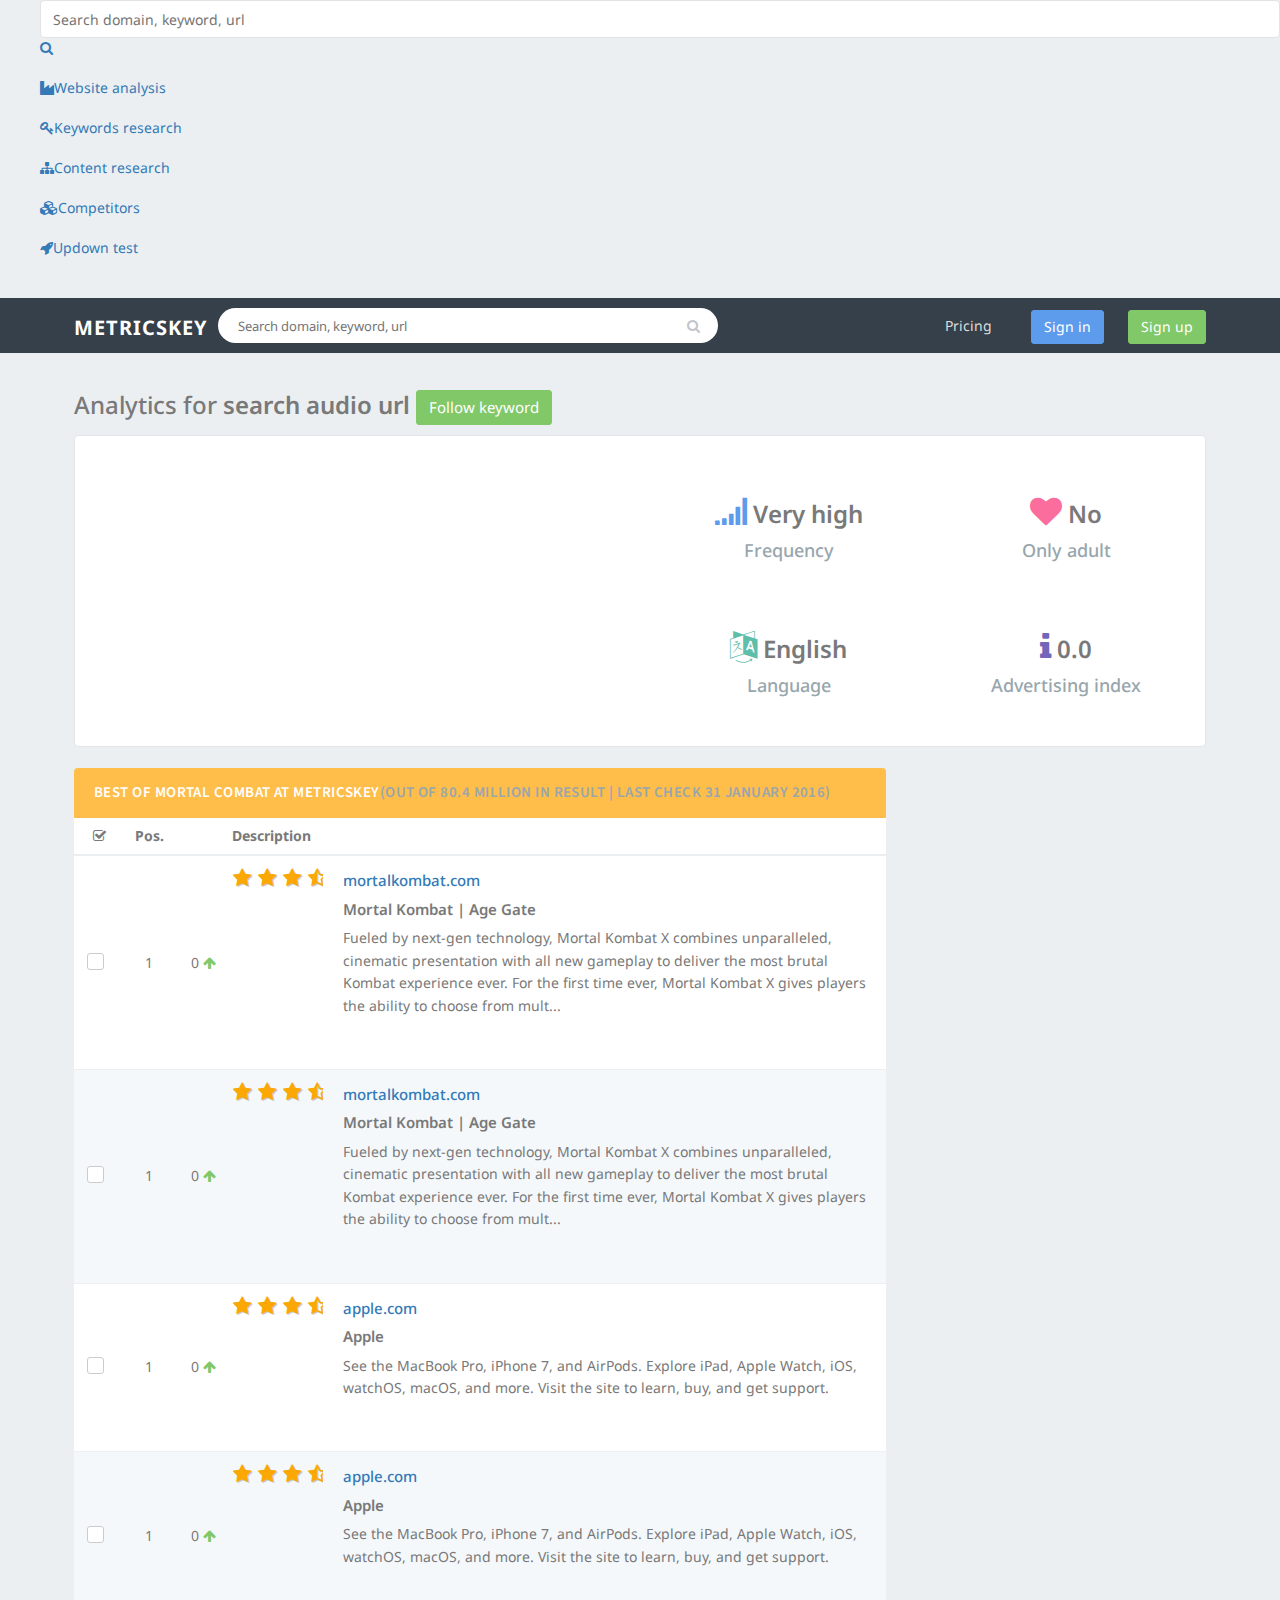
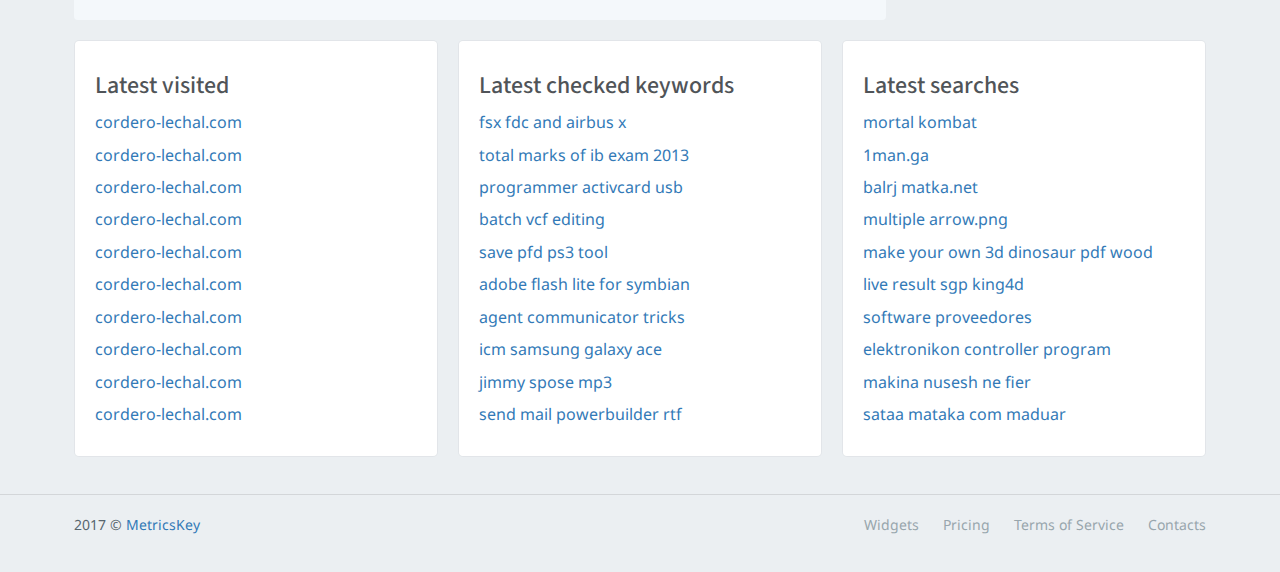
==== commit 3e5f5272: "styles added" ====
--- a/index.html
+++ b/index.html
@@ -46,9 +46,10 @@
 
     <!-- cuted @import url(https://fonts.googleapis.com/css?family=Noto+Sans:400,700);@import url(https://fonts.googleapis.com/css?family=Source+Sans+Pro:400,600,700,300); -->
 	<style amp-custom>
+        html{font-family:sans-serif;-ms-text-size-adjust:100%;-webkit-text-size-adjust:100%;position:relative;min-height:100%;background:#ebeff2}body{margin:0;font-size:14px;line-height:1.42857143;background:#ebeff2;font-family:'Noto Sans','Helvetica Neue',Helvetica,Arial,sans-serif;padding-bottom:95px;overflow-x:hidden;color:#797979}article,aside,details,figcaption,figure,footer,header,hgroup,main,menu,nav,section,summary{display:block}audio,canvas,progress,video{display:inline-block;vertical-align:baseline}audio:not([controls]){display:none;height:0}[hidden],template{display:none}a{background-color:transparent;color:#337ab7;text-decoration:none}a:hover,a:focus{color:#23527c;outline:0;text-decoration:none}a:active{outline:0;text-decoration:none}a:focus{outline:0;outline-offset:-2px}a:active,a:hover{outline:0}abbr[title]{border-bottom:1px dotted}b,strong{font-weight:700}dfn{font-style:italic}h1{font-size:2em;margin:.67em 0}mark{background:#ff0;color:#000}small{font-size:80%}sub,sup{font-size:75%;line-height:0;position:relative;vertical-align:baseline}sup{top:-.5em}sub{bottom:-.25em}img{border:0;vertical-align:middle}svg:not(:root){overflow:hidden}figure{margin:1em 40px}hr{box-sizing:content-box;height:0;margin-top:20px;margin-bottom:20px;border:0;border-top:1px solid #eee}pre{overflow:auto}code,kbd,pre,samp{font-family:monospace,monospace;font-size:1em}button,input,optgroup,select,textarea{color:inherit;font:inherit;margin:0;font-size:inherit;line-height:inherit}button{overflow:visible}button,select{text-transform:none}button,html input[type="button"],input[type="reset"],input[type="submit"]{-webkit-appearance:button;cursor:pointer}button[disabled],html input[disabled]{cursor:default}button::-moz-focus-inner,input::-moz-focus-inner{border:0;padding:0}input{line-height:normal}input[type="checkbox"],input[type="radio"]{box-sizing:border-box;padding:0}input[type="number"]::-webkit-inner-spin-button,input[type="number"]::-webkit-outer-spin-button{height:auto}input[type="search"]{-webkit-appearance:textfield;box-sizing:content-box}input[type="search"]::-webkit-search-cancel-button,input[type="search"]::-webkit-search-decoration{-webkit-appearance:none}fieldset{border:1px solid silver;margin:0 2px;padding:.35em .625em .75em}legend{border:0;padding:0}textarea{overflow:auto}optgroup{font-weight:700}table{border-collapse:collapse;border-spacing:0}td,th{padding:0}*,:before,:after{box-sizing:border-box}h1,h2,h3,h4,h5,h6,.h1,.h2,.h3,.h4,.h5,.h6{font-family:inherit;font-weight:500;line-height:1.1;color:inherit}h1,h2,h3,h4,h5,h6{color:#505458;font-family:"Source Sans Pro","Helvetica Neue",Helvetica,Arial,sans-serif;margin:10px 0}h1,.h1,h2,.h2,h3,.h3{margin-top:20px;margin-bottom:10px}h4,.h4,h5,.h5,h6,.h6{margin-top:10px;margin-bottom:10px}h1,.h1{font-size:36px;line-height:43px}h2,.h2{font-size:30px;line-height:35px}h3,.h3{font-size:24px;line-height:30px}h4,.h4{font-size:18px;line-height:22px}h5,.h5{font-size:15px}h6,.h6{font-size:12px}p{line-height:1.6;margin:0 0 10px}*{outline:none}b{font-weight:600}.wrapper{margin-top:10px}.page{bottom:0;left:0;right:0;top:0}.page-title{font-size:20px;font-weight:600;margin-bottom:0;margin-top:7px}.card-box{padding:20px;border:1px solid rgba(54,64,74,0.05);-webkit-border-radius:5px;border-radius:5px;-moz-border-radius:5px;background-clip:padding-box;margin-bottom:20px;background-color:#fff}.row{margin-right:-10px;margin-left:-10px}.breadcrumb{background-color:transparent;margin-bottom:15px;padding-top:10px;padding-left:0}.form-control{display:block;width:100%;height:34px;font-size:14px;line-height:1.42857143;background-image:none;background-color:#FFF;border:1px solid #E3E3E3;border-radius:4px;color:#565656;padding:7px 12px;height:38px;max-width:100%;-webkit-box-shadow:none;box-shadow:none;-webkit-transition:all 300ms linear;-moz-transition:all 300ms linear;-o-transition:all 300ms linear;-ms-transition:all 300ms linear;transition:all 300ms linear}.form-control:focus{background-color:#FFF;border:1px solid #AAA;-webkit-box-shadow:none;box-shadow:none;outline:0;color:#333}.label{font-weight:600;letter-spacing:.05em;padding:.3em .6em}.radio,.checkbox{position:relative;display:block;margin-top:10px;margin-bottom:10px}.radio label,.checkbox label{min-height:20px;padding-left:20px;margin-bottom:0;font-weight:400;cursor:pointer}.radio input[type="radio"],.radio-inline input[type="radio"],.checkbox input[type="checkbox"],.checkbox-inline input[type="checkbox"]{position:absolute;margin-left:-20px;margin-top:4px \9}.radio+.radio,.checkbox+.checkbox{margin-top:-5px}.radio-inline,.checkbox-inline{position:relative;display:inline-block;padding-left:20px;margin-bottom:0;vertical-align:middle;font-weight:400;cursor:pointer}.radio-inline+.radio-inline,.checkbox-inline+.checkbox-inline{margin-top:0;margin-left:10px}.form-control-static{padding-top:7px;padding-bottom:7px;margin-bottom:0;min-height:34px}.table td.middle-align,.table th.middle-align,{vertical-align:middle}#topnav{position:relative;z-index:1030;background-color:transparent;border:0;-webkit-transition:all .5s ease;transition:all .5s ease;min-height:62px}#topnav .has-submenu.active a{color:#5fbeaa}#topnav .has-submenu.active a i{color:#5fbeaa}#topnav .has-submenu.active .submenu li.active a{color:#5fbeaa}#topnav .topbar-main{background-color:#36404a}#topnav .topbar-main .logo{color:#fff;font-size:20px;font-weight:700;letter-spacing:.05em;margin-top:8px;text-transform:uppercase;float:left}#topnav .topbar-main .logo h1{margin:0 auto;text-align:center}#topnav .topbar-main .logo i{color:#5fbeaa}#topnav .topbar-main .badge{position:absolute;top:12px;right:7px}#topnav .topbar-main .nav>li>a{color:#fff;line-height:60px;padding:0 15px;position:relative;background:transparent}#topnav .topbar-main .nav>li>a i{font-size:16px}#topnav .topbar-main .navbar-nav>.open>a{background-color:rgba(255,255,255,0.1)}#topnav .topbar-main .profile img{border:2px solid #edf0f0;height:36px;width:36px}#topnav .topbar-main .dropdown-menu-lg{width:300px}#topnav .topbar-main .dropdown-menu-lg .list-group{margin-bottom:0}#topnav .topbar-main .dropdown-menu-lg .list-group-item{border:none;padding:10px 20px}#topnav .topbar-main .dropdown-menu-lg .media-heading{margin-bottom:0}#topnav .topbar-main .dropdown-menu-lg .media-body p{color:#828282}#topnav .topbar-main .notification-list{max-height:230px}#topnav .topbar-main .notification-list em{width:34px;text-align:center}#topnav .topbar-main .notification-list .media-body{display:inherit;width:auto;overflow:hidden;margin-left:50px}#topnav .topbar-main .notification-list .media-body h5{text-overflow:ellipsis;white-space:nowrap;display:block;width:100%;font-weight:400;overflow:hidden}#topnav .topbar-main .notifi-title{border-bottom:1px solid rgba(0,0,0,0.1);font-size:15px;text-transform:uppercase;font-weight:600;padding:11px 20px 15px;color:#4c5667;font-family:"Source Sans Pro","Helvetica Neue",Helvetica,Arial,sans-serif}#topnav .topbar-main .navbar-nav{margin:0}#topnav .app-search{position:relative;margin:15px 20px 15px 10px}#topnav .app-search a{position:absolute;top:5px;right:20px;color:#c4c4cd;right:3px;padding:7.5px 15px;margin-top:-7px}#topnav .app-search .form-control,#topnav .app-search .form-control:focus{border:none;font-size:13px;color:#fff;padding-left:20px;padding-right:40px;background:rgba(255,255,255,0.1);box-shadow:none;border-radius:30px;height:35px;width:180px}#topnav .navbar-custom{background-color:#fff;box-shadow:0 1px 1px rgba(0,0,0,0.1)}#topnav .navbar-toggle{border:0;position:relative;width:60px;height:60px;padding:0;margin:0;float:right;cursor:pointer}#topnav .navbar-toggle:hover{background-color:transparent}#topnav .navbar-toggle:hover span{background-color:#5fbeaa}#topnav .navbar-toggle:focus{background-color:transparent}#topnav .navbar-toggle:focus span{background-color:#5fbeaa}#topnav .navbar-toggle .lines{width:40px;background-color:transparent;border:none;box-shadow:none;display:block;position:relative;margin:20px auto 17px;height:18px}#topnav .navbar-toggle span{height:2px;width:100%;background-color:#fff;display:block;margin-bottom:5px;-webkit-transition:-webkit-transform .5s ease;transition:-webkit-transform .5s ease;-webkit-transition:-webkit-transform .5s ease;transition:-webkit-transform .5s ease;transition:transform .5s ease;transition:transform .5s ease,-webkit-transform .5s ease}#topnav .navbar-toggle.open span{position:absolute}#topnav .navbar-toggle.open span:first-child{top:6px;-webkit-transform:rotate(45deg);transform:rotate(45deg)}#topnav .navbar-toggle.open span:nth-child(2){visibility:hidden}#topnav .navbar-toggle.open span:last-child{width:100%;top:6px;-webkit-transform:rotate(-45deg);transform:rotate(-45deg)}#topnav .navigation-menu{list-style:none;margin:0;padding:0}#topnav .navigation-menu>li{float:left;display:block;position:relative}#topnav .navigation-menu>li>a{display:block;color:#36404a;font-weight:500;-webkit-transition:all .3s ease;transition:all .3s ease;line-height:20px;padding-left:25px;padding-right:25px}#topnav .navigation-menu>li>a:hover{color:#5fbeaa}#topnav .navigation-menu>li>a:hover i{color:#5fbeaa}#topnav .navigation-menu>li>a:focus{color:#5fbeaa}#topnav .navigation-menu>li>a:focus i{color:#5fbeaa}#topnav .navigation-menu>li>a:active{color:#5fbeaa}#topnav .navigation-menu>li>a:active i{color:#5fbeaa}#topnav .navigation-menu>li>a i{display:block;font-size:18px;margin-bottom:5px;text-align:center;color:#98a6ad}#topnav .navigation-menu>li>a:hover,#topnav .navigation-menu>li>a:focus{background-color:transparent}@media (min-width: 992px){#topnav .navigation-menu>li>a{padding-top:22px;padding-bottom:22px}#topnav .navigation-menu>li.last-elements .submenu{left:auto;right:0}#topnav .navigation-menu>li.last-elements .submenu>li.has-submenu .submenu{left:auto;right:100%;margin-left:0;margin-right:10px}#topnav .navigation-menu>li:first-of-type a{padding-left:0}#topnav .navigation-menu>li:hover a{color:#5fbeaa}#topnav .navigation-menu>li:hover a i{color:#5fbeaa}#topnav .navigation-menu>li .submenu{position:absolute;top:100%;left:0;z-index:1000;border:1px solid #e7e7e7;padding:15px 0;list-style:none;min-width:200px;visibility:hidden;opacity:0;margin-top:10px;-webkit-transition:all .2s ease;transition:all .2s ease;background-color:#fff;box-shadow:0 1px 1px rgba(0,0,0,0.1)}#topnav .navigation-menu>li .submenu.megamenu{white-space:nowrap;width:auto}#topnav .navigation-menu>li .submenu.megamenu>li{overflow:hidden;width:200px;display:inline-block;vertical-align:top}#topnav .navigation-menu>li .submenu>li.has-submenu>a:after{content:"\e649";font-family:"themify";position:absolute;right:20px;font-size:9px}#topnav .navigation-menu>li .submenu>li .submenu{left:100%;top:0;margin-left:10px;margin-top:-1px}#topnav .navigation-menu>li .submenu li{position:relative}#topnav .navigation-menu>li .submenu li ul{list-style:none;padding-left:0;margin:0}#topnav .navigation-menu>li .submenu li a{display:block;padding:8px 25px;clear:both;white-space:nowrap;font-weight:500;color:#494e53}#topnav .navigation-menu>li .submenu li a:hover{color:#5fbeaa}#topnav .navigation-menu>li .submenu li span{display:block;padding:8px 25px;clear:both;line-height:1.42857143;white-space:nowrap;font-size:10px;text-transform:uppercase;letter-spacing:2px;font-weight:500;color:#949ba1}#topnav .navbar-toggle{display:none}#topnav #sidebar{display:block}}@media (min-width: 768px){#topnav .navigation-menu>li.has-submenu:hover>.submenu{visibility:visible;opacity:1;margin-top:0}#topnav .navigation-menu>li.has-submenu:hover>.submenu>li.has-submenu:hover>.submenu{visibility:visible;opacity:1;margin-left:0;margin-right:0}.navbar-toggle{display:block}}#topnav .app-search{width:500px;max-width:100%;margin:10px 20px 10px 10px}#topnav .app-search a{top:7.5px}#topnav .app-search .form-control{color:#222;height:35px;width:100%;display:inline-block;width:500px;background-color:#fff;border-color:#e5e5e5}#topnav .app-search .form-control:focus{color:#000;height:35px;width:100%;background-color:#fff;border-color:#e5e5e5}#topnav .navigation-menu>li>a{padding:13px 15px 7px}#topnav .nav-link{color:#ddd;margin:0 15px 0 0;padding:5px 0;line-height:42px;-webkit-transition:all .3s;transition:all .3s;height:54px;box-sizing:border-box;display:inline-block;border-top:solid 2px transparent}#topnav .nav-link:hover{color:#fff;border-top:solid 2px #fff}.container{margin-right:auto;margin-left:auto;padding-left:15px;padding-right:15px}.container:before,.container:after{content:" ";display:table}.container:after{clear:both}@media (min-width: 768px){.container{width:750px}}@media (min-width: 992px){.container{width:970px}}@media (min-width: 1200px){.container{width:1170px}}.container-fluid{margin-right:auto;margin-left:auto;padding-left:15px;padding-right:15px}.container-fluid:before,.container-fluid:after{content:" ";display:table}.container-fluid:after{clear:both}.row{margin-left:-10px;margin-right:-10px}.row:before,.row:after{content:" ";display:table}.row:after{clear:both}.col-xs-1,.col-sm-1,.col-md-1,.col-lg-1,.col-xs-2,.col-sm-2,.col-md-2,.col-lg-2,.col-xs-3,.col-sm-3,.col-md-3,.col-lg-3,.col-xs-4,.col-sm-4,.col-md-4,.col-lg-4,.col-xs-5,.col-sm-5,.col-md-5,.col-lg-5,.col-xs-6,.col-sm-6,.col-md-6,.col-lg-6,.col-xs-7,.col-sm-7,.col-md-7,.col-lg-7,.col-xs-8,.col-sm-8,.col-md-8,.col-lg-8,.col-xs-9,.col-sm-9,.col-md-9,.col-lg-9,.col-xs-10,.col-sm-10,.col-md-10,.col-lg-10,.col-xs-11,.col-sm-11,.col-md-11,.col-lg-11,.col-xs-12,.col-sm-12,.col-md-12,.col-lg-12{position:relative;min-height:1px;padding-left:10px;padding-right:10px}.col-xs-1,.col-xs-2,.col-xs-3,.col-xs-4,.col-xs-5,.col-xs-6,.col-xs-7,.col-xs-8,.col-xs-9,.col-xs-10,.col-xs-11,.col-xs-12{float:left}.col-xs-1{width:8.33333333%}.col-xs-2{width:16.66666667%}.col-xs-3{width:25%}.col-xs-4{width:33.33333333%}.col-xs-5{width:41.66666667%}.col-xs-6{width:50%}.col-xs-7{width:58.33333333%}.col-xs-8{width:66.66666667%}.col-xs-9{width:75%}.col-xs-10{width:83.33333333%}.col-xs-11{width:91.66666667%}.col-xs-12{width:100%}.col-xs-pull-0{right:auto}.col-xs-pull-1{right:8.33333333%}.col-xs-pull-2{right:16.66666667%}.col-xs-pull-3{right:25%}.col-xs-pull-4{right:33.33333333%}.col-xs-pull-5{right:41.66666667%}.col-xs-pull-6{right:50%}.col-xs-pull-7{right:58.33333333%}.col-xs-pull-8{right:66.66666667%}.col-xs-pull-9{right:75%}.col-xs-pull-10{right:83.33333333%}.col-xs-pull-11{right:91.66666667%}.col-xs-pull-12{right:100%}.col-xs-push-0{left:auto}.col-xs-push-1{left:8.33333333%}.col-xs-push-2{left:16.66666667%}.col-xs-push-3{left:25%}.col-xs-push-4{left:33.33333333%}.col-xs-push-5{left:41.66666667%}.col-xs-push-6{left:50%}.col-xs-push-7{left:58.33333333%}.col-xs-push-8{left:66.66666667%}.col-xs-push-9{left:75%}.col-xs-push-10{left:83.33333333%}.col-xs-push-11{left:91.66666667%}.col-xs-push-12{left:100%}.col-xs-offset-0{margin-left:0}.col-xs-offset-1{margin-left:8.33333333%}.col-xs-offset-2{margin-left:16.66666667%}.col-xs-offset-3{margin-left:25%}.col-xs-offset-4{margin-left:33.33333333%}.col-xs-offset-5{margin-left:41.66666667%}.col-xs-offset-6{margin-left:50%}.col-xs-offset-7{margin-left:58.33333333%}.col-xs-offset-8{margin-left:66.66666667%}.col-xs-offset-9{margin-left:75%}.col-xs-offset-10{margin-left:83.33333333%}.col-xs-offset-11{margin-left:91.66666667%}.col-xs-offset-12{margin-left:100%}@media (min-width: 768px){.col-sm-1,.col-sm-2,.col-sm-3,.col-sm-4,.col-sm-5,.col-sm-6,.col-sm-7,.col-sm-8,.col-sm-9,.col-sm-10,.col-sm-11,.col-sm-12{float:left}.col-sm-1{width:8.33333333%}.col-sm-2{width:16.66666667%}.col-sm-3{width:25%}.col-sm-4{width:33.33333333%}.col-sm-5{width:41.66666667%}.col-sm-6{width:50%}.col-sm-7{width:58.33333333%}.col-sm-8{width:66.66666667%}.col-sm-9{width:75%}.col-sm-10{width:83.33333333%}.col-sm-11{width:91.66666667%}.col-sm-12{width:100%}.col-sm-pull-0{right:auto}.col-sm-pull-1{right:8.33333333%}.col-sm-pull-2{right:16.66666667%}.col-sm-pull-3{right:25%}.col-sm-pull-4{right:33.33333333%}.col-sm-pull-5{right:41.66666667%}.col-sm-pull-6{right:50%}.col-sm-pull-7{right:58.33333333%}.col-sm-pull-8{right:66.66666667%}.col-sm-pull-9{right:75%}.col-sm-pull-10{right:83.33333333%}.col-sm-pull-11{right:91.66666667%}.col-sm-pull-12{right:100%}.col-sm-push-0{left:auto}.col-sm-push-1{left:8.33333333%}.col-sm-push-2{left:16.66666667%}.col-sm-push-3{left:25%}.col-sm-push-4{left:33.33333333%}.col-sm-push-5{left:41.66666667%}.col-sm-push-6{left:50%}.col-sm-push-7{left:58.33333333%}.col-sm-push-8{left:66.66666667%}.col-sm-push-9{left:75%}.col-sm-push-10{left:83.33333333%}.col-sm-push-11{left:91.66666667%}.col-sm-push-12{left:100%}.col-sm-offset-0{margin-left:0}.col-sm-offset-1{margin-left:8.33333333%}.col-sm-offset-2{margin-left:16.66666667%}.col-sm-offset-3{margin-left:25%}.col-sm-offset-4{margin-left:33.33333333%}.col-sm-offset-5{margin-left:41.66666667%}.col-sm-offset-6{margin-left:50%}.col-sm-offset-7{margin-left:58.33333333%}.col-sm-offset-8{margin-left:66.66666667%}.col-sm-offset-9{margin-left:75%}.col-sm-offset-10{margin-left:83.33333333%}.col-sm-offset-11{margin-left:91.66666667%}.col-sm-offset-12{margin-left:100%}}@media (min-width: 992px){.col-md-1,.col-md-2,.col-md-3,.col-md-4,.col-md-5,.col-md-6,.col-md-7,.col-md-8,.col-md-9,.col-md-10,.col-md-11,.col-md-12{float:left}.col-md-1{width:8.33333333%}.col-md-2{width:16.66666667%}.col-md-3{width:25%}.col-md-4{width:33.33333333%}.col-md-5{width:41.66666667%}.col-md-6{width:50%}.col-md-7{width:58.33333333%}.col-md-8{width:66.66666667%}.col-md-9{width:75%}.col-md-10{width:83.33333333%}.col-md-11{width:91.66666667%}.col-md-12{width:100%}.col-md-pull-0{right:auto}.col-md-pull-1{right:8.33333333%}.col-md-pull-2{right:16.66666667%}.col-md-pull-3{right:25%}.col-md-pull-4{right:33.33333333%}.col-md-pull-5{right:41.66666667%}.col-md-pull-6{right:50%}.col-md-pull-7{right:58.33333333%}.col-md-pull-8{right:66.66666667%}.col-md-pull-9{right:75%}.col-md-pull-10{right:83.33333333%}.col-md-pull-11{right:91.66666667%}.col-md-pull-12{right:100%}.col-md-push-0{left:auto}.col-md-push-1{left:8.33333333%}.col-md-push-2{left:16.66666667%}.col-md-push-3{left:25%}.col-md-push-4{left:33.33333333%}.col-md-push-5{left:41.66666667%}.col-md-push-6{left:50%}.col-md-push-7{left:58.33333333%}.col-md-push-8{left:66.66666667%}.col-md-push-9{left:75%}.col-md-push-10{left:83.33333333%}.col-md-push-11{left:91.66666667%}.col-md-push-12{left:100%}.col-md-offset-0{margin-left:0}.col-md-offset-1{margin-left:8.33333333%}.col-md-offset-2{margin-left:16.66666667%}.col-md-offset-3{margin-left:25%}.col-md-offset-4{margin-left:33.33333333%}.col-md-offset-5{margin-left:41.66666667%}.col-md-offset-6{margin-left:50%}.col-md-offset-7{margin-left:58.33333333%}.col-md-offset-8{margin-left:66.66666667%}.col-md-offset-9{margin-left:75%}.col-md-offset-10{margin-left:83.33333333%}.col-md-offset-11{margin-left:91.66666667%}.col-md-offset-12{margin-left:100%}}@media (min-width: 1200px){.col-lg-1,.col-lg-2,.col-lg-3,.col-lg-4,.col-lg-5,.col-lg-6,.col-lg-7,.col-lg-8,.col-lg-9,.col-lg-10,.col-lg-11,.col-lg-12{float:left}.col-lg-1{width:8.33333333%}.col-lg-2{width:16.66666667%}.col-lg-3{width:25%}.col-lg-4{width:33.33333333%}.col-lg-5{width:41.66666667%}.col-lg-6{width:50%}.col-lg-7{width:58.33333333%}.col-lg-8{width:66.66666667%}.col-lg-9{width:75%}.col-lg-10{width:83.33333333%}.col-lg-11{width:91.66666667%}.col-lg-12{width:100%}.col-lg-pull-0{right:auto}.col-lg-pull-1{right:8.33333333%}.col-lg-pull-2{right:16.66666667%}.col-lg-pull-3{right:25%}.col-lg-pull-4{right:33.33333333%}.col-lg-pull-5{right:41.66666667%}.col-lg-pull-6{right:50%}.col-lg-pull-7{right:58.33333333%}.col-lg-pull-8{right:66.66666667%}.col-lg-pull-9{right:75%}.col-lg-pull-10{right:83.33333333%}.col-lg-pull-11{right:91.66666667%}.col-lg-pull-12{right:100%}.col-lg-push-0{left:auto}.col-lg-push-1{left:8.33333333%}.col-lg-push-2{left:16.66666667%}.col-lg-push-3{left:25%}.col-lg-push-4{left:33.33333333%}.col-lg-push-5{left:41.66666667%}.col-lg-push-6{left:50%}.col-lg-push-7{left:58.33333333%}.col-lg-push-8{left:66.66666667%}.col-lg-push-9{left:75%}.col-lg-push-10{left:83.33333333%}.col-lg-push-11{left:91.66666667%}.col-lg-push-12{left:100%}.col-lg-offset-0{margin-left:0}.col-lg-offset-1{margin-left:8.33333333%}.col-lg-offset-2{margin-left:16.66666667%}.col-lg-offset-3{margin-left:25%}.col-lg-offset-4{margin-left:33.33333333%}.col-lg-offset-5{margin-left:41.66666667%}.col-lg-offset-6{margin-left:50%}.col-lg-offset-7{margin-left:58.33333333%}.col-lg-offset-8{margin-left:66.66666667%}.col-lg-offset-9{margin-left:75%}.col-lg-offset-10{margin-left:83.33333333%}.col-lg-offset-11{margin-left:91.66666667%}.col-lg-offset-12{margin-left:100%}}.container{padding:0 10px}.nav{margin-bottom:0;padding-left:0;list-style:none}.nav:before,.nav:after{content:" ";display:table}.nav:after{clear:both}.nav>li{position:relative;display:block;margin:0}.nav>li>a{position:relative;display:block;padding:10px 15px}.nav>li>a:hover,.nav>li>a:focus{text-decoration:none;background-color:#eee}.nav>li.disabled>a{color:#777}.nav>li.disabled>a:hover,.nav>li.disabled>a:focus{color:#777;text-decoration:none;background-color:transparent;cursor:not-allowed}.nav .open>a,.nav .open>a:hover,.nav .open>a:focus{background-color:#eee;border-color:#337ab7}.nav .nav-divider{height:1px;margin:9px 0;overflow:hidden;background-color:#e5e5e5}.nav>li>a>img{max-width:none}.nav-tabs{border-bottom:1px solid #ddd}.nav-tabs>li{float:left;margin-bottom:-1px}.nav-tabs>li>a{margin-right:2px;line-height:1.42857143;border:1px solid transparent;border-radius:4px 4px 0 0}.nav-tabs>li>a:hover{border-color:#eee #eee #ddd}.nav-tabs>li.active>a,.nav-tabs>li.active>a:hover,.nav-tabs>li.active>a:focus{color:#555;background-color:#fff;border:1px solid #ddd;border-bottom-color:transparent;cursor:default}.btn-white{background-color:#fff}.btn-warning,.btn-warning:hover,.btn-warning:focus,.btn-warning:active,.btn-warning.active,.btn-warning.focus,.btn-warning:active,.btn-warning:focus,.btn-warning:hover,.open>.dropdown-toggle.btn-warning{background-color:#ffbd4a;border:1px solid #ffbd4a}.btn-white:hover,.btn-white:hover:hover,.btn-white:focus:hover,.btn-white:active:hover,.btn-white.active:hover,.btn-white.focus:hover,.btn-white:active:hover,.btn-white:focus:hover,.btn-white:hover:hover,.open>.dropdown-toggle.btn-white:hover{background-color:#f9f9f9;border:1px solid #eaeaea}.panel-color .panel-title{color:#fff}.panel-custom>.panel-heading{background-color:#5fbeaa}.panel-primary>.panel-heading{background-color:#5d9cec}.panel-success>.panel-heading{background-color:#81c868}.panel-info>.panel-heading{background-color:#34d3eb}.panel-warning>.panel-heading{background-color:#ffbd4a}.clearfix:before,.nav-overview>li:before,.search-involved:before,.clearfix:after,.nav-overview>li:after,.search-involved:after{content:" ";display:table}.clearfix:after,.nav-overview>li:after,.search-involved:after{clear:both}.center-block{display:block;margin-left:auto;margin-right:auto}.pull-right{float:right}.pull-left{float:left}.hide{display:none}.show{display:block}.invisible{visibility:hidden}.text-hide{font:0/0 a;color:transparent;text-shadow:none;background-color:transparent;border:0}.hidden{display:none}.affix{position:fixed}.visible-xs{display:none}.visible-sm{display:none}.visible-md{display:none}.visible-lg{display:none}@media (max-width: 767px){.visible-xs{display:block}footer ul{text-align:left;margin:10px 0 0}}@media (max-width: 370px){.footer ul li{padding-left:5px;padding-right:5px}}@media (min-width: 768px) and (max-width: 991px){.visible-sm{display:block}}@media (min-width: 992px) and (max-width: 1199px){.visible-md{display:block}}@media (min-width: 1200px){.visible-lg{display:block}}@media (max-width: 767px){.hidden-xs{display:none}}@media (min-width: 768px) and (max-width: 991px){.hidden-sm{display:none}}@media (min-width: 992px) and (max-width: 1199px){.hidden-md{display:none}}@media (min-width: 1200px){.hidden-lg{display:none}}@font-face{font-family:'FontAwesome';src:url(../fonts/fontawesome-webfont.eot);src:url(../fonts/fontawesome-webfont.eot?#iefix) format("embedded-opentype"),url(../fonts/fontawesome-webfont.woff2) format("woff2"),url(../fonts/fontawesome-webfont.woff) format("woff"),url(../fonts/fontawesome-webfont.ttf) format("truetype"),url(../fonts/fontawesome-webfont.svg#fontawesomeregular) format("svg");font-weight:400;font-style:normal}.fa,.btn-follow>.icon,#scroller{display:inline-block;font:normal normal normal 14px/1 FontAwesome;font-size:inherit;text-rendering:auto;-webkit-font-smoothing:antialiased;-moz-osx-font-smoothing:grayscale}.fa-lg{font-size:1.33333333em;line-height:.75em;vertical-align:-15%}.fa-2x{font-size:2em}.fa-3x{font-size:3em}.fa-4x{font-size:4em}.fa-5x{font-size:5em}.fa-fw{width:1.28571429em;text-align:center}.fa-ul{padding-left:0;margin-left:2.14285714em;list-style-type:none}.fa-ul>li{position:relative}.fa-li{position:absolute;left:-2.14285714em;width:2.14285714em;top:.14285714em;text-align:center}.fa-li.fa-lg{left:-1.85714286em}.fa-border{padding:.2em .25em .15em;border:solid .08em #eee;border-radius:.1em}.fa-pull-left{float:left}.fa-pull-right{float:right}.fa.fa-pull-left,.btn-follow>.fa-pull-left.icon,.fa-pull-left#scroller{margin-right:.3em}.fa.fa-pull-right,.btn-follow>.fa-pull-right.icon,.fa-pull-right#scroller{margin-left:.3em}.pull-right{float:right}.pull-left{float:left}.fa.pull-left,.btn-follow>.pull-left.icon,.pull-left#scroller{margin-right:.3em}.fa.pull-right,.btn-follow>.pull-right.icon,.pull-right#scroller{margin-left:.3em}.fa-spin{-webkit-animation:fa-spin 2s infinite linear;animation:fa-spin 2s infinite linear}.fa-pulse{-webkit-animation:fa-spin 1s infinite steps(8);animation:fa-spin 1s infinite steps(8)}.fa-check-square-o:before,.btn-follow.active>.icon:before{content:"\f046"}.fa-search:before{content:"\f002"}.fa-envelope-o:before{content:"\f003"}.fa-heart:before{content:"\f004"}.fa-square-o:before,.btn-follow>.icon:before{content:"\f096"}.fa-check-square-o:before,.btn-follow.active>.icon:before{content:"\f046"}.fa-shopping-cart:before{content:"\f07a"}.fa-external-link:before{content:"\f08e"}.fa-thumbs-o-up:before{content:"\f087"}.fa-star:before{content:"\f005"}.fa-star-o:before{content:"\f006"}.fa-user:before{content:"\f007"}.fa-check:before{content:"\f00c"}.fa-remove:before,.fa-close:before,.fa-times:before{content:"\f00d"}.fa-signal:before{content:"\f012"}.fa-info-circle:before{content:"\f05a"}.fa-info:before{content:"\f129"}.fa-arrow-up:before,#scroller:before{content:"\f062"}.fa-arrow-down:before{content:"\f063"}.fa-exclamation-circle:before{content:"\f06a"}.fa-warning:before,.fa-exclamation-triangle:before{content:"\f071"}.fa-random:before{content:"\f074"}.fa-key:before{content:"\f084"}.fa-star-half:before{content:"\f089"}.fa-heart-o:before{content:"\f08a"}.fa-group:before,.fa-users:before{content:"\f0c0"}.fa-sitemap:before{content:"\f0e8"}.fa-star-half-empty:before,.fa-star-half-full:before,.fa-star-half-o:before{content:"\f123"}.fa-puzzle-piece:before{content:"\f12e"}.fa-rocket:before{content:"\f135"}.fa-language:before{content:"\f1ab"}.fa-cubes:before{content:"\f1b3"}.fa-sticky-note:before{content:"\f249"}.fa-sticky-note-o:before{content:"\f24a"}.fa-industry:before{content:"\f275"}.fa-download:before{content:"\f019"}.sr-only{position:absolute;width:1px;height:1px;padding:0;margin:-1px;overflow:hidden;clip:rect(0,0,0,0);border:0}.sr-only-focusable:active,.sr-only-focusable:focus{position:static;width:auto;height:auto;margin:0;overflow:visible;clip:auto}.btn{display:inline-block;margin-bottom:0;font-weight:400;text-align:center;vertical-align:middle;-ms-touch-action:manipulation;touch-action:manipulation;cursor:pointer;background-image:none;border:1px solid transparent;white-space:nowrap;padding:6px 12px;font-size:14px;line-height:1.42857143;border-radius:4px;-webkit-user-select:none;-moz-user-select:none;-ms-user-select:none;user-select:none}.btn:focus,.btn.focus,.btn:active:focus,.btn:active.focus,.btn.active:focus,.btn.active.focus{outline-offset:-2px}.btn:hover,.btn:focus,.btn.focus{color:#333;text-decoration:none}.btn:active,.btn.active{outline:0;background-image:none;box-shadow:inset 0 3px 5px rgba(0,0,0,0.125)}.btn.disabled,.btn[disabled],fieldset[disabled] .btn{cursor:not-allowed;opacity:.65;filter:alpha(opacity=65);box-shadow:none}a.btn.disabled,fieldset[disabled] a.btn{pointer-events:none}.btn-default,.btn-default:focus,.btn-default:hover,.btn-default:active,{color:#fff;background-color:#5fbeaa;border-color:#5fbeaa;background-image:none}.btn-default .badge{color:#fff;background-color:#333}.btn-primary,.btn-primary:hover,.btn-primary:focus,.btn-primary.focus,.btn-primary:active,.btn-primary.active{color:#fff;background-color:#5d9cec;border-color:#5d9cec;background-image:none}.btn-primary .badge{color:#337ab7;background-color:#fff}.btn-success:active,.btn-success:hover,.btn-success:focus,.btn-success,.btn-follow:active,.btn-follow:hover,.btn-follow:focus,.btn-follow{color:#fff;background-color:#81c868;border-color:#81c868;background-image:none}.btn-success .badge,.btn-follow .badge{color:#5cb85c;background-color:#fff}.btn-info{color:#fff;background-color:#5bc0de;border-color:#46b8da}.btn-info:focus,.btn-info.focus{color:#fff;background-color:#31b0d5;border-color:#1b6d85}.btn-info:hover{color:#fff;background-color:#31b0d5;border-color:#269abc}.btn-info:active,.btn-info.active,.open>.btn-info.dropdown-toggle{color:#fff;background-color:#31b0d5;border-color:#269abc}.btn-info,.btn-info:hover,.btn-info:focus,.btn-info.focus,.btn-info:active,.btn-info.active{color:#fff;background-color:#269abc;border-color:#1b6d85;background-image:none}.btn-info .badge{color:#5bc0de;background-color:#fff}.btn-warning{color:#fff;background-color:#ffbd4a;border-color:#ffbd4a}.btn-warning:focus,.btn-warning.focus{color:#fff;background-color:#ffbd4a;border-color:#ffbd4a}.btn-warning:hover{color:#fff;background-color:#ffbd4a;border-color:#ffbd4a}.btn-warning:active,.btn-warning.active,.open>.btn-warning.dropdown-toggle{color:#fff;background-color:#ffbd4a;border-color:#ffbd4a}.btn-warning:active:hover,.btn-warning:active:focus,.btn-warning:active.focus,.btn-warning.active:hover,.btn-warning.active:focus,.btn-warning.active.focus,.open>.btn-warning.dropdown-toggle:hover,.open>.btn-warning.dropdown-toggle:focus,.open>.btn-warning.dropdown-toggle.focus{color:#fff;background-color:#ffbd4a;border-color:#ffbd4a}.btn-warning:active,.btn-warning.active,.open>.btn-warning.dropdown-toggle{background-image:none}.btn-warning .badge{color:#f0ad4e;background-color:#fff}.btn-danger{color:#fff;background-color:#d9534f;border-color:#d43f3a}.btn-danger:focus,.btn-danger.focus{color:#fff;background-color:#c9302c;border-color:#761c19}.btn-danger:hover{color:#fff;background-color:#c9302c;border-color:#ac2925}.btn-danger:active,.btn-danger.active,.open>.btn-danger.dropdown-toggle{color:#fff;background-color:#c9302c;border-color:#ac2925}.btn-danger:active:hover,.btn-danger:active:focus,.btn-danger:active.focus,.btn-danger.active:hover,.btn-danger.active:focus,.btn-danger.active.focus,.open>.btn-danger.dropdown-toggle:hover,.open>.btn-danger.dropdown-toggle:focus,.open>.btn-danger.dropdown-toggle.focus{color:#fff;background-color:#ac2925;border-color:#761c19}.btn-danger:active,.btn-danger.active,.open>.btn-danger.dropdown-toggle{background-image:none}.btn-link{color:#337ab7;font-weight:400;border-radius:0}.btn-link,.btn-link:active,.btn-link.active,.btn-link[disabled],fieldset[disabled] .btn-link{background-color:transparent;box-shadow:none}.btn-link,.btn-link:hover,.btn-link:focus,.btn-link:active{border-color:transparent}.btn-link:hover,.btn-link:focus{color:#23527c;text-decoration:underline;background-color:transparent}.btn-lg,.btn-group-lg>.btn{padding:10px 16px;font-size:18px;line-height:1.3333333;border-radius:6px}.btn-sm,.btn-group-sm>.btn{padding:5px 10px;font-size:12px;line-height:1.5;border-radius:3px}.btn-xs,.btn-group-xs>.btn{padding:1px 5px;font-size:12px;line-height:1.5;border-radius:3px}.btn-block{display:block;width:100%}.btn-block+.btn-block{margin-top:5px}input[type="submit"].btn-block,input[type="reset"].btn-block,input[type="button"].btn-block{width:100%}.caret{display:inline-block;width:0;height:0;margin-left:2px;vertical-align:middle;border-top:4px dashed;border-top:4px solid \9;border-right:4px solid transparent;border-left:4px solid transparent}@media (min-width: 768px){.navbar-right .dropdown-menu{right:0;left:auto}.navbar-right .dropdown-menu-left{left:0;right:auto}}@media (min-width: 768px){.navbar-nav{float:left;margin:0}.navbar-nav>li{float:left}.navbar-nav>li>a{padding-top:15px;padding-bottom:15px}}.widget-inline{padding:20px 0}.widget-inline .col-lg-3{padding:0}.widget-inline .widget-inline-box{border-right:1px solid #e3e8f1;padding:20px}.widget-inline .widget-inline-box i{font-size:32px}.inbox-widget .inbox-item{border-bottom:1px solid #f1f1f1;overflow:hidden;padding:10px 0;position:relative}.inbox-widget .inbox-item .inbox-item-img{display:block;float:left;margin-right:15px;width:40px}.inbox-widget .inbox-item img{width:40px}.inbox-widget .inbox-item .inbox-item-author{color:#333;display:block;margin:0}.inbox-widget .inbox-item .inbox-item-text{color:#a0a0a0;display:block;font-size:12px;margin:0}.inbox-widget .inbox-item .inbox-item-date{color:#a9a9a9;font-size:11px;position:absolute;right:7px;top:2px}.close{float:right;font-size:21px;font-weight:700;line-height:1;color:#000;text-shadow:0 1px 0 #fff;opacity:.2;filter:alpha(opacity=20)}.close:hover,.close:focus{color:#000;text-decoration:none;cursor:pointer;opacity:.5;filter:alpha(opacity=50)}button.close{padding:0;cursor:pointer;background:transparent;border:0;-webkit-appearance:none}table{background-color:transparent}caption{padding-top:8px;padding-bottom:8px;color:#777;text-align:left}th{text-align:left}.table{width:100%;max-width:100%;margin-bottom:20px}.table tr>th,.table tr>td{padding:8px;line-height:1.42857143;vertical-align:top;border-top:1px solid #ddd}.table>thead>tr>th{vertical-align:bottom;border-bottom:2px solid #ebeff2;background-color:#fff}.table>tbody+tbody{border-top:2px solid #ddd}.table .table{background-color:#fff}.table-bordered{border:1px solid #ddd}.table-bordered tr>th,.table-bordered tr>td{border:1px solid #ddd}.table-bordered>thead>tr>th,.table-bordered>thead>tr>td{border-bottom-width:2px}.table-striped>tbody>tr:nth-of-type(odd){background-color:#fff}.table-striped>tbody>tr:nth-of-type(even){background-color:#F4F8FB}.table-hover>tbody>tr:hover{background-color:#f5f5f5}table col[class*="col-"]{position:static;float:none;display:table-column}table td[class*="col-"],table th[class*="col-"]{position:static;float:none;display:table-cell}.table tbody>tr>td.td-center{vertical-align:middle}.table tr>td.active,.table tr>th.active,.table tr.active>td,.table tr.active>th,.table tr>td.active,.table tr>th.active,{background-color:#f5f5f5}.table tr>td.success,.table tr>th.success,.table tr.success>td,.table tr.success>th,.table tr>td.success,.table tr>th.success,{background-color:#dff0d8}.table-responsive{overflow-x:auto;min-height:.01%}@media screen and (max-width: 767px){.table-responsive{width:100%;margin-bottom:15px;overflow-y:hidden;-ms-overflow-style:-ms-autohiding-scrollbar;border:1px solid #ddd}.table-responsive>.table{margin-bottom:0}.table-responsive>.table>thead>tr>th,.table-responsive>.table>thead>tr>td,.table-responsive>.table>tbody>tr>th,.table-responsive>.table>tbody>tr>td,.table-responsive>.table>tfoot>tr>th,.table-responsive>.table>tfoot>tr>td{white-space:nowrap}}fieldset{padding:0;margin:0;border:0;min-width:0}legend{display:block;width:100%;padding:0;margin-bottom:20px;font-size:21px;line-height:inherit;color:#333;border:0;border-bottom:1px solid #e5e5e5}label{display:inline-block;max-width:100%;margin-bottom:5px;font-weight:700}input[type="search"]{box-sizing:border-box}input[type="radio"],input[type="checkbox"]{margin:4px 0 0;margin-top:1px \9;line-height:normal}input[type="file"]{display:block}input[type="range"]{display:block;width:100%}select[multiple],select[size]{height:auto}output{display:block;padding-top:7px;font-size:14px;line-height:1.42857143;color:#555}.checkbox{padding-left:20px}.checkbox label{display:inline-block;padding-left:5px;position:relative}.checkbox label::before{-o-transition:.3s ease-in-out;-webkit-transition:.3s ease-in-out;background-color:#fff;border-radius:3px;border:1px solid #ccc;content:"";display:inline-block;height:17px;left:0;margin-left:-20px;position:absolute;transition:.3s ease-in-out;width:17px;outline:none}.checkbox label::after{color:#555;display:inline-block;font-size:11px;height:16px;left:0;margin-left:-20px;padding-left:3px;padding-top:1px;position:absolute;top:0;width:16px}.checkbox input[type="checkbox"]{cursor:pointer;opacity:0;z-index:1;outline:none}.checkbox input[type="checkbox"]:disabled+label{opacity:.65}.checkbox input[type="checkbox"]:focus+label::before{outline-offset:-2px;outline:none;outline:thin dotted}.checkbox input[type="checkbox"]:checked+label::after{content:"\f00c";font-family:'FontAwesome'}.checkbox input[type="checkbox"]:disabled+label::before{background-color:#eee;cursor:not-allowed}.checkbox.checkbox-circle label::before{border-radius:50%}.checkbox-primary input[type="checkbox"]:checked+label::before{background-color:#5d9cec;border-color:#5d9cec}.checkbox-primary input[type="checkbox"]:checked+label::after{color:#fff}.star-ratings{color:#c5c5c5;font-size:20px;display:block;position:relative;padding:0;text-shadow:1px 1px 0 rgba(162,162,162,0.6)}.star-ratings.lg{font-size:28px}.star-ratings .fa,.star-ratings .btn-follow>.icon,.star-ratings #scroller{margin-left:1px}.star-ratings-top{padding:0;z-index:1;display:block;overflow:hidden;white-space:nowrap}.fa-star-half-full{color:#fba704}.fa-star-half-empty{color:#ccc}.fa-star-half{color:#fba704}.fa-star{color:#fba704}.star-ratings-bottom{padding:0;display:block;z-index:0;white-space:nowrap}.footer{border-top:1px solid rgba(0,0,0,0.1);bottom:0;color:#58666e;text-align:left;padding:20px 0;position:absolute;right:0;left:0}.footer ul li{padding-left:10px;padding-right:10px}.footer ul li a{color:#98a6ad}.footer ul li a:hover{color:#5fbeaa}.btn{border-radius:3px;outline:none}.btn-md{padding:8px 16px}.btn-label{background:rgba(0,0,0,0.05);display:inline-block;padding:7px 15px;border-radius:3px 0 0 3px;margin:-7px -13px;margin-right:12px}.btn-label-right{margin-left:12px;margin-right:-13px;border-radius:0 3px 3px 0}[data-toggle="buttons"]>.btn input[type="radio"],[data-toggle="buttons"]>.btn input[type="checkbox"],[data-toggle="buttons"]>.btn-group>.btn input[type="radio"],[data-toggle="buttons"]>.btn-group>.btn input[type="checkbox"]{position:absolute;clip:rect(0,0,0,0);pointer-events:none}.hover-container-item{opacity:0;-webkit-transition:opacity .3s;transition:opacity .3s}.hover-container:hover .hover-container-item{opacity:1}.sticky{position:-webkit-sticky;position:sticky;top:0}.main{padding:0 10px}small,.small{font-size:85%}mark,.mark{background-color:#fcf8e3;padding:.2em}.text-left{text-align:left}.text-right{text-align:right}.text-center{text-align:center}.text-justify{text-align:justify}.text-nowrap{white-space:nowrap}.text-lowercase{text-transform:lowercase}.text-uppercase,.initialism{text-transform:uppercase}.text-capitalize{text-transform:capitalize}.text-muted{color:#777;color:#98a6ad}.text-pink{color:#fb6d9d}.text-custom{color:#5fbeaa}.text-purple{color:#7266ba}.text-primary{color:#337ab7;color:#5d9cec}a.text-primary:hover,a.text-primary:focus{color:#286090}.text-success{color:#3c763d;color:#81c868}a.text-success:hover,a.text-success:focus{color:#2b542c}.text-info{color:#31708f}a.text-info:hover,a.text-info:focus{color:#245269}.text-warning{color:#8a6d3b}a.text-warning:hover,a.text-warning:focus{color:#66512c}.text-danger{color:#f05050}a.text-danger:hover,a.text-danger:focus{color:#843534}.bg-primary{color:#fff;background-color:#337ab7}a.bg-primary:hover,a.bg-primary:focus{background-color:#286090}.bg-success{background-color:#dff0d8}a.bg-success:hover,a.bg-success:focus{background-color:#c1e2b3}.bg-info{background-color:#d9edf7}a.bg-info:hover,a.bg-info:focus{background-color:#afd9ee}.bg-warning{background-color:#fcf8e3}a.bg-warning:hover,a.bg-warning:focus{background-color:#f7ecb5}.bg-danger{background-color:#f2dede}a.bg-danger:hover,a.bg-danger:focus{background-color:#e4b9b9}.page-header{padding-bottom:9px;margin:40px 0 20px;border-bottom:1px solid #eee}ul,ol{margin-top:0;margin-bottom:10px}ul ul,ul ol,ol ul,ol ol{margin-bottom:0}.list-unstyled{padding-left:0;list-style:none}.list-inline{padding-left:0;list-style:none;margin-left:-5px}.list-inline>li{display:inline-block;padding-left:5px;padding-right:5px}dl{margin-top:0;margin-bottom:20px}dt,dd{line-height:1.42857143}dt{font-weight:700}dd{margin-left:0}.dl-horizontal dd:before,.dl-horizontal dd:after{content:" ";display:table}.dl-horizontal dd:after{clear:both}.btn-group{display:inline-block}.panel{border:none;margin-bottom:20px}.panel .panel-body{padding:20px;background-color:#fff}.panel .panel-body p{margin:0}.panel .panel-body p+p{margin-top:15px}.panel-heading{border:none;padding:10px 20px;border-top-left-radius:4px;border-top-right-radius:4px}.panel-default>.panel-heading{background-color:#f4f8fb;border-bottom:none;color:#797979}.panel-title{font-size:15px;font-weight:600;margin-bottom:0;margin-top:0;text-transform:uppercase;letter-spacing:.03em}.panel-heading a{text-transform:uppercase}.panel-heading .label{line-height:30px;margin-left:10px;font-family:"Source Sans Pro","Helvetica Neue",Helvetica,Arial,sans-serif}.panel-heading .label:hover,.panel-heading .label:focus,.panel-heading .label:active{color:#fff}.panel-footer{background:#f4f8fb;border-top:0}.main{padding:0 10px}@media (min-width: 991px){.main,.main-sidebar{float:left}.main{width:calc(100% - 320px)}.main-sidebar{width:320px;padding:0 10px}}.popover-content{color:#000}.container{width:90%}@media (max-width: 991px){.wrapper{margin-top:10px}.container{width:auto}#topnav .navigation-menu{float:none;max-height:400px}#topnav .navigation-menu>li{float:none}#topnav .navigation-menu>li>a{color:#36404a;padding:15px}#topnav .navigation-menu>li>a i{display:inline-block;margin-right:10px;margin-bottom:0}#topnav .navigation-menu>li>a:after{position:absolute;right:15px}#topnav .navigation-menu>li .submenu{display:none;list-style:none;padding-left:20px;margin:0}#topnav .navigation-menu>li .submenu li a{display:block;position:relative;padding:7px 20px;color:#36404a}#topnav .navigation-menu>li .submenu li a:hover{color:#5fbeaa}#topnav .navigation-menu>li .submenu li.has-submenu>a:after{content:"\e64b";font-family:"themify";position:absolute;right:30px}#topnav .navigation-menu>li .submenu.open{display:block}#topnav .navigation-menu>li .submenu .submenu{display:none;list-style:none}#topnav .navigation-menu>li .submenu .submenu.open{display:block}#topnav .navigation-menu>li .submenu.megamenu>li>ul{list-style:none;padding-left:0}#topnav .navigation-menu>li .submenu.megamenu>li>ul>li>span{display:block;position:relative;padding:15px;text-transform:uppercase;font-size:11px;letter-spacing:2px;color:#79818a}#topnav .navigation-menu>li.has-submenu.open>a{color:#5fbeaa}#topnav .navbar-header{float:left}#sidebar{position:absolute;top:60px;left:0;width:100%;height:auto;padding-bottom:0;overflow:auto;border-top:1px solid #e7e7e7;border-bottom:1px solid #e7e7e7;background-color:#fff}#sidebar.open{display:block;overflow-y:auto}}amp-sidebar{width:250px;padding-right:10px;top:60px important}.amp-sidebar-image{line-height:100px;vertical-align:middle}.amp-close-image{top:15px;left:225px;cursor:pointer}li{margin-bottom:20px;list-style:none}button{margin-left:20px}td a img{display:block}div.widget-inline .widget-inline-box{border-right:none}.table-amp-analitics{table-layout:fixed}.table-amp-analitics th{width:50px}.table-amp-analitics th:last-child{width:auto}.table> tbody> tr> .table-amp-analitics__rising{width:30px;padding:0 3px}.list-latest{font-size:16px}.list-latest >li{margin-bottom:.6em}.footer li{margin-bottom:.5em}body{overflow:hidden}.table .checkbox{margin-top:15px}@media (max-width: 1024px){#topnav .app-search{width:450px}.widget-inline-box .h3{letter-spacing:-1px}.widget-inline-box b,.widget-inline-box .h4{white-space:nowrap}table amp-img{width:200px;height:200px;margin:0 auto}.table-amp-analitics th:first-child,.table-amp-analitics td:first-child{display:none}.footer{padding:18px 0}.footer ul{margin:5px -10px 0}amp-sidebar[side][open]{width:calc(100% + 200px);display:block;padding-top:60px;top:0;text-align:center}amp-sidebar[side][open] ul{padding:0}amp-sidebar[side][open] a{color:#2a2a2a}amp-sidebar[side][open] li{margin:10px auto}amp-sidebar[side][open] li a{line-height:35px}amp-sidebar[side][open] i{margin-right:10px;color:#ccc;font-size:18px}#sidebar{left:auto;right:0;display:block;min-width:100%;width:100%;padding:60px 20px 20px;min-height:100vh}#sidebar form{position:relative;margin-bottom:30px}#sidebar form a{position:absolute;right:0;top:0;width:38px;height:38px}#sidebar form i{position:relative;font-size:18px;margin:10px 0 0;color:#ccc}#sidebar .form-control{border:1px solid rgba(95,190,170,0.5)}.amp-close-image{display:block;position:absolute;left:auto;top:25px;right:20px;z-index:99999}}@media (max-width: 758px){.footer ul{float:none}#topnav .navbar-toggle .lines{float:right}table a >amp-img{width:100%;max-width:300px;height:200px}}@media (max-width: 725px){.footer{padding:10px 0}.footer ul{margin:10px -10px 0}}@media (max-width: 480px){table amp-img{width:150px;height:100px}h1{text-align:center}h1 span{display:block;text-align:center;margin:8px auto}}.app-search .form-control{padding-right:41px}.page-overview{margin-right:15px;margin-bottom:15px}.panel-title>a,.panel-title>small,.panel-title>.small,.panel-title>small>a,.panel-title>.small>a{color:inherit}.label{display:inline;padding:.2em .6em .3em;font-size:75%;font-weight:700;line-height:1;color:#fff;text-align:center;white-space:nowrap;vertical-align:baseline;border-radius:.25em}.label:empty{display:none}.btn .label{position:relative;top:-1px}.label-success{background-color:#81c868}.label-success[href]:hover,.label-success[href]:focus{background-color:#449d44}.banner{display:inline-block;width:300px;height:250px}.font-600{font-weight:600}.search-involved{width:100%;max-width:336px;display:inline-block;min-width:240px;text-align:center;font-size:10px;background-color:#ebeff2;padding:10px 0;border-radius:3px;border:solid 1px #d7dbde}.search-involved .left{padding:2px;float:left;width:60%;border-right:solid 1px #d7dbde}.search-involved .right{padding:2px;float:left;width:40%}.search-involved .right b{font-size:2em}tr{background-color:#fff}tr:last-child td:first-child{border-bottom-left-radius:4px}tr:last-child td:last-child{border-bottom-right-radius:4px}.btn-follow.btn-sm,.btn-group-sm>.btn-follow.btn{padding:3px 8px}.btn-follow{font-size:15px}.btn-follow>.icon{width:20px}.table>thead>tr>th,.table>tbody>tr>th,.table>tfoot>tr>th,.table>thead>tr>td,.table>tbody>tr>td,.table>tfoot>tr>td,.table>thead>tr>th,.table-bordered{border-top:1px solid #ebeff2}.panel-border.panel-primary .panel-heading{border-color:#5d9cec}.panel-border.panel-custom .panel-heading{border-color:#5fbeaa}.panel-border .panel-heading{background-color:#fff;border-top:3px solid #DADFE2}h1,h2,.page-pricing__features>li,h3,h4,h5,h6{margin:10px 0}.table>caption+thead>tr:first-child>th,.table>caption+thead>tr:first-child>td,.table>colgroup+thead>tr:first-child>th,.table>colgroup+thead>tr:first-child>td,.table>thead:first-child>tr:first-child>th,.table>thead:first-child>tr:first-child>td{border-top:none}.panel-border .panel-heading{margin:0 1px 0 0}.btn-default,.btn-default:hover,.btn-default:focus,.btn-default:active,.btn-default.active,.btn-default.focus,.btn-default:active,.btn-default:focus,.btn-default:hover,.open>.dropdown-toggle.btn-default{background-color:#5fbeaa;border:1px solid #5fbeaa;color:#fff}.panel-heading .btn{text-transform:capitalize}.panel-border.panel-purple .panel-heading{border-color:#7266ba}.btn-purple,.btn-purple:hover,.btn-purple:focus,.btn-purple:active{background-color:#7266ba;color:#fff}.danger{background-color:#f2dede}a,a:hover,a:focus,a:active,button,button:hover,button:focus,button:active{outline:none}.without-padding{padding:0}.word-break-xs a{position:relative;top:-2px}@media (max-width: 768px){.panel-heading-title-width{width:calc(100% - 50px)}.panel-border .panel-heading{margin-right:0}.panel-heading .btn{margin:10px 0}.panel-heading .btn span{display:none}}
     </style>
 
-	<link rel="stylesheet" type="text/css" href="stylesheets/SUPER.min.css">
+	<!-- <link rel="stylesheet" type="text/css" href="stylesheets/SUPER.min.css"> -->
 	<!-- <link rel="stylesheet" type="text/css" href="stylesheets/screen.css"> -->
 	
 
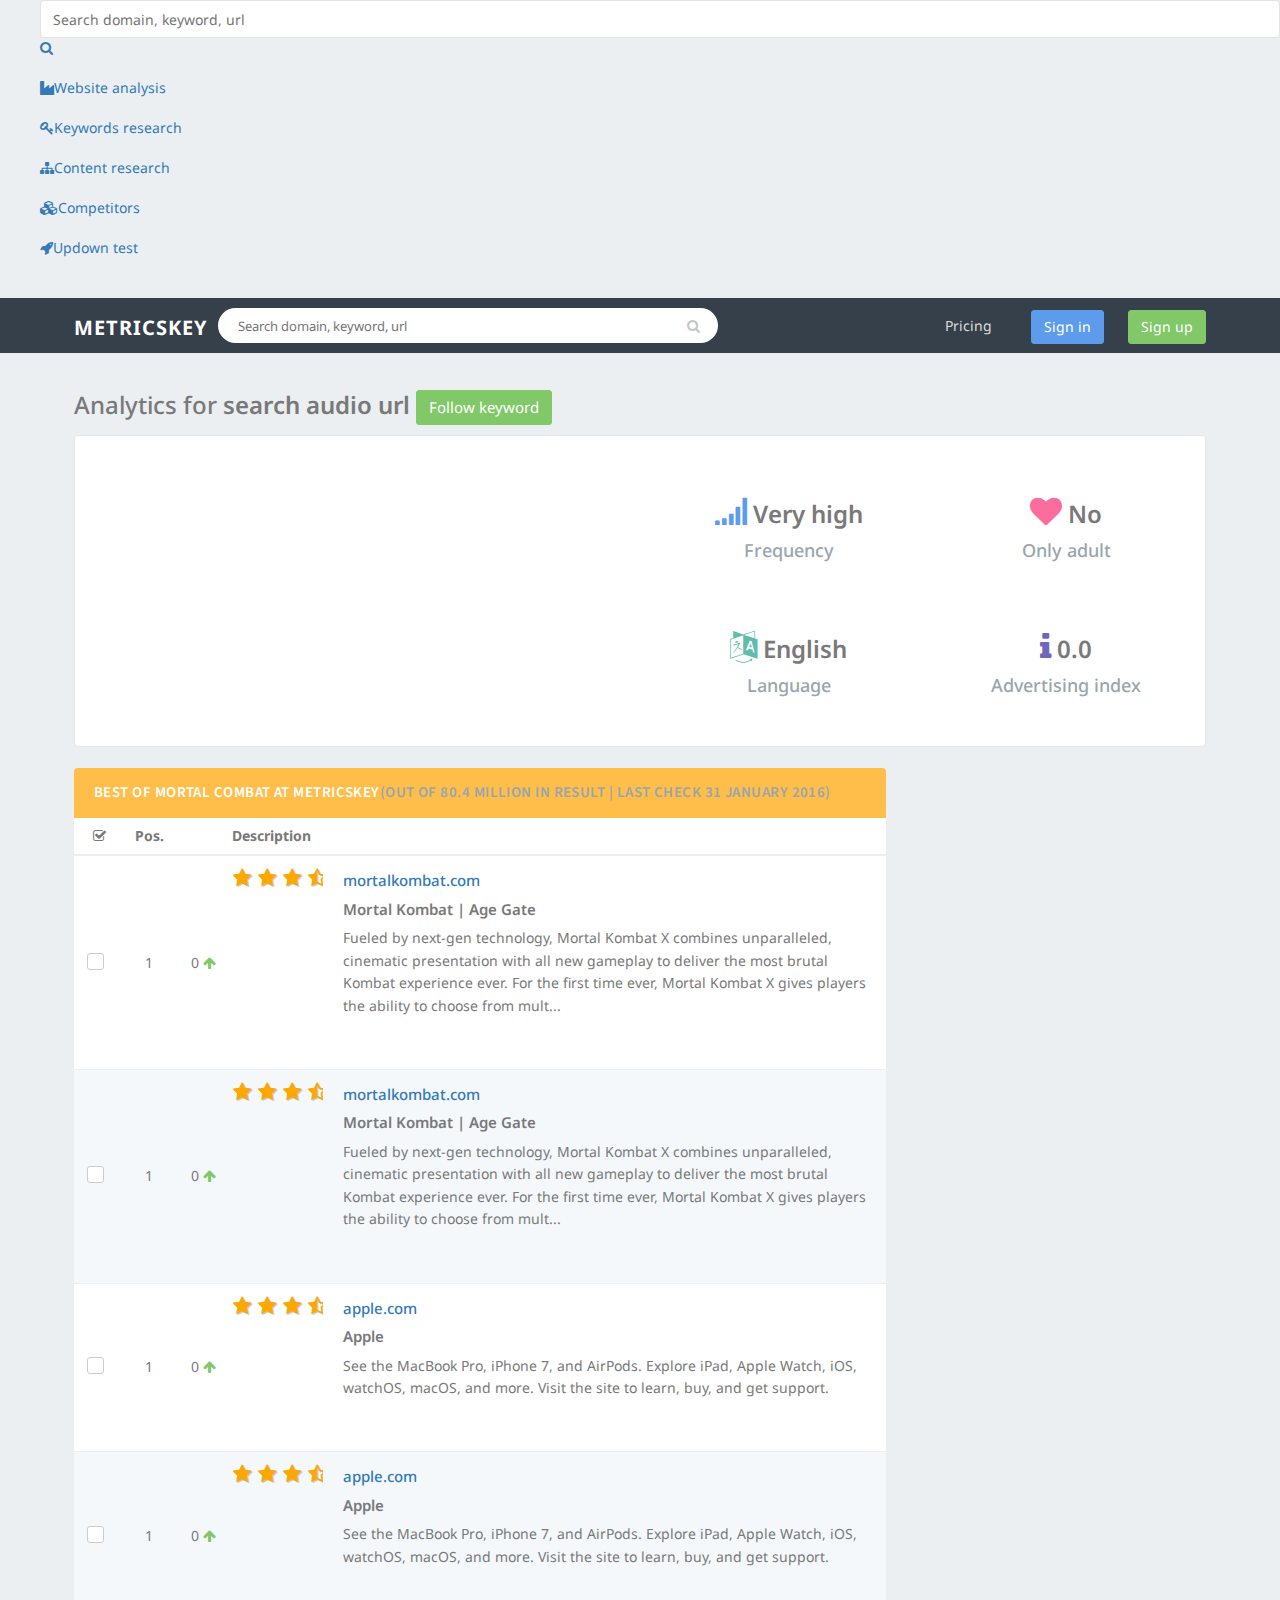
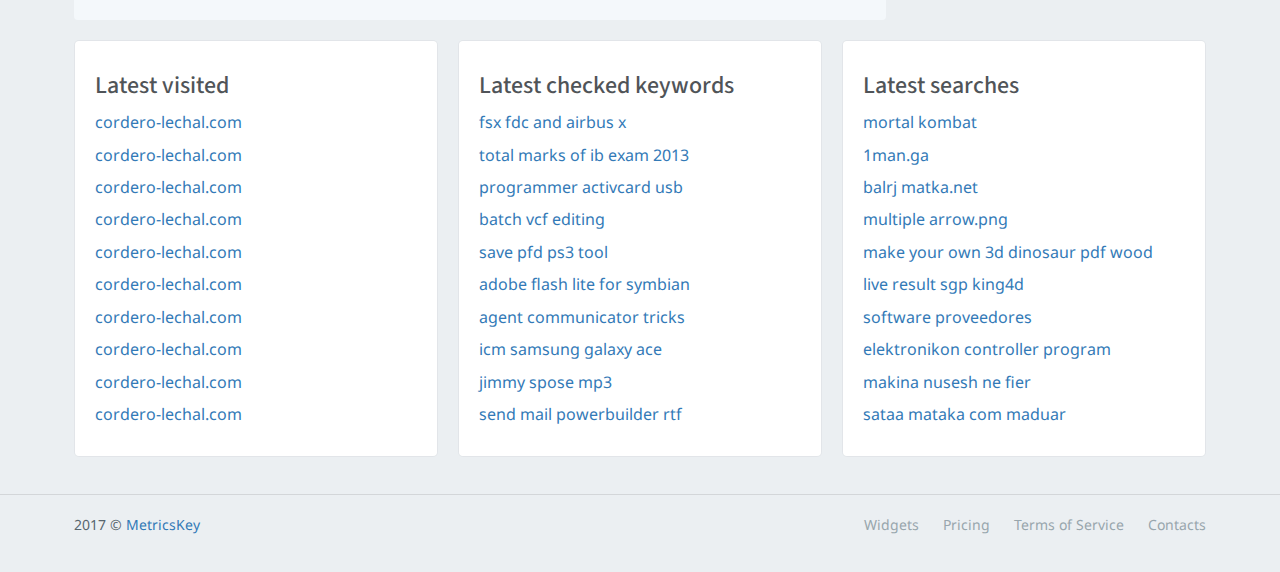
==== commit 6d4bf75e: "удалены комментарии" ====
--- a/index.html
+++ b/index.html
@@ -48,10 +48,6 @@
 	<style amp-custom>
         html{font-family:sans-serif;-ms-text-size-adjust:100%;-webkit-text-size-adjust:100%;position:relative;min-height:100%;background:#ebeff2}body{margin:0;font-size:14px;line-height:1.42857143;background:#ebeff2;font-family:'Noto Sans','Helvetica Neue',Helvetica,Arial,sans-serif;padding-bottom:95px;overflow-x:hidden;color:#797979}article,aside,details,figcaption,figure,footer,header,hgroup,main,menu,nav,section,summary{display:block}audio,canvas,progress,video{display:inline-block;vertical-align:baseline}audio:not([controls]){display:none;height:0}[hidden],template{display:none}a{background-color:transparent;color:#337ab7;text-decoration:none}a:hover,a:focus{color:#23527c;outline:0;text-decoration:none}a:active{outline:0;text-decoration:none}a:focus{outline:0;outline-offset:-2px}a:active,a:hover{outline:0}abbr[title]{border-bottom:1px dotted}b,strong{font-weight:700}dfn{font-style:italic}h1{font-size:2em;margin:.67em 0}mark{background:#ff0;color:#000}small{font-size:80%}sub,sup{font-size:75%;line-height:0;position:relative;vertical-align:baseline}sup{top:-.5em}sub{bottom:-.25em}img{border:0;vertical-align:middle}svg:not(:root){overflow:hidden}figure{margin:1em 40px}hr{box-sizing:content-box;height:0;margin-top:20px;margin-bottom:20px;border:0;border-top:1px solid #eee}pre{overflow:auto}code,kbd,pre,samp{font-family:monospace,monospace;font-size:1em}button,input,optgroup,select,textarea{color:inherit;font:inherit;margin:0;font-size:inherit;line-height:inherit}button{overflow:visible}button,select{text-transform:none}button,html input[type="button"],input[type="reset"],input[type="submit"]{-webkit-appearance:button;cursor:pointer}button[disabled],html input[disabled]{cursor:default}button::-moz-focus-inner,input::-moz-focus-inner{border:0;padding:0}input{line-height:normal}input[type="checkbox"],input[type="radio"]{box-sizing:border-box;padding:0}input[type="number"]::-webkit-inner-spin-button,input[type="number"]::-webkit-outer-spin-button{height:auto}input[type="search"]{-webkit-appearance:textfield;box-sizing:content-box}input[type="search"]::-webkit-search-cancel-button,input[type="search"]::-webkit-search-decoration{-webkit-appearance:none}fieldset{border:1px solid silver;margin:0 2px;padding:.35em .625em .75em}legend{border:0;padding:0}textarea{overflow:auto}optgroup{font-weight:700}table{border-collapse:collapse;border-spacing:0}td,th{padding:0}*,:before,:after{box-sizing:border-box}h1,h2,h3,h4,h5,h6,.h1,.h2,.h3,.h4,.h5,.h6{font-family:inherit;font-weight:500;line-height:1.1;color:inherit}h1,h2,h3,h4,h5,h6{color:#505458;font-family:"Source Sans Pro","Helvetica Neue",Helvetica,Arial,sans-serif;margin:10px 0}h1,.h1,h2,.h2,h3,.h3{margin-top:20px;margin-bottom:10px}h4,.h4,h5,.h5,h6,.h6{margin-top:10px;margin-bottom:10px}h1,.h1{font-size:36px;line-height:43px}h2,.h2{font-size:30px;line-height:35px}h3,.h3{font-size:24px;line-height:30px}h4,.h4{font-size:18px;line-height:22px}h5,.h5{font-size:15px}h6,.h6{font-size:12px}p{line-height:1.6;margin:0 0 10px}*{outline:none}b{font-weight:600}.wrapper{margin-top:10px}.page{bottom:0;left:0;right:0;top:0}.page-title{font-size:20px;font-weight:600;margin-bottom:0;margin-top:7px}.card-box{padding:20px;border:1px solid rgba(54,64,74,0.05);-webkit-border-radius:5px;border-radius:5px;-moz-border-radius:5px;background-clip:padding-box;margin-bottom:20px;background-color:#fff}.row{margin-right:-10px;margin-left:-10px}.breadcrumb{background-color:transparent;margin-bottom:15px;padding-top:10px;padding-left:0}.form-control{display:block;width:100%;height:34px;font-size:14px;line-height:1.42857143;background-image:none;background-color:#FFF;border:1px solid #E3E3E3;border-radius:4px;color:#565656;padding:7px 12px;height:38px;max-width:100%;-webkit-box-shadow:none;box-shadow:none;-webkit-transition:all 300ms linear;-moz-transition:all 300ms linear;-o-transition:all 300ms linear;-ms-transition:all 300ms linear;transition:all 300ms linear}.form-control:focus{background-color:#FFF;border:1px solid #AAA;-webkit-box-shadow:none;box-shadow:none;outline:0;color:#333}.label{font-weight:600;letter-spacing:.05em;padding:.3em .6em}.radio,.checkbox{position:relative;display:block;margin-top:10px;margin-bottom:10px}.radio label,.checkbox label{min-height:20px;padding-left:20px;margin-bottom:0;font-weight:400;cursor:pointer}.radio input[type="radio"],.radio-inline input[type="radio"],.checkbox input[type="checkbox"],.checkbox-inline input[type="checkbox"]{position:absolute;margin-left:-20px;margin-top:4px \9}.radio+.radio,.checkbox+.checkbox{margin-top:-5px}.radio-inline,.checkbox-inline{position:relative;display:inline-block;padding-left:20px;margin-bottom:0;vertical-align:middle;font-weight:400;cursor:pointer}.radio-inline+.radio-inline,.checkbox-inline+.checkbox-inline{margin-top:0;margin-left:10px}.form-control-static{padding-top:7px;padding-bottom:7px;margin-bottom:0;min-height:34px}.table td.middle-align,.table th.middle-align,{vertical-align:middle}#topnav{position:relative;z-index:1030;background-color:transparent;border:0;-webkit-transition:all .5s ease;transition:all .5s ease;min-height:62px}#topnav .has-submenu.active a{color:#5fbeaa}#topnav .has-submenu.active a i{color:#5fbeaa}#topnav .has-submenu.active .submenu li.active a{color:#5fbeaa}#topnav .topbar-main{background-color:#36404a}#topnav .topbar-main .logo{color:#fff;font-size:20px;font-weight:700;letter-spacing:.05em;margin-top:8px;text-transform:uppercase;float:left}#topnav .topbar-main .logo h1{margin:0 auto;text-align:center}#topnav .topbar-main .logo i{color:#5fbeaa}#topnav .topbar-main .badge{position:absolute;top:12px;right:7px}#topnav .topbar-main .nav>li>a{color:#fff;line-height:60px;padding:0 15px;position:relative;background:transparent}#topnav .topbar-main .nav>li>a i{font-size:16px}#topnav .topbar-main .navbar-nav>.open>a{background-color:rgba(255,255,255,0.1)}#topnav .topbar-main .profile img{border:2px solid #edf0f0;height:36px;width:36px}#topnav .topbar-main .dropdown-menu-lg{width:300px}#topnav .topbar-main .dropdown-menu-lg .list-group{margin-bottom:0}#topnav .topbar-main .dropdown-menu-lg .list-group-item{border:none;padding:10px 20px}#topnav .topbar-main .dropdown-menu-lg .media-heading{margin-bottom:0}#topnav .topbar-main .dropdown-menu-lg .media-body p{color:#828282}#topnav .topbar-main .notification-list{max-height:230px}#topnav .topbar-main .notification-list em{width:34px;text-align:center}#topnav .topbar-main .notification-list .media-body{display:inherit;width:auto;overflow:hidden;margin-left:50px}#topnav .topbar-main .notification-list .media-body h5{text-overflow:ellipsis;white-space:nowrap;display:block;width:100%;font-weight:400;overflow:hidden}#topnav .topbar-main .notifi-title{border-bottom:1px solid rgba(0,0,0,0.1);font-size:15px;text-transform:uppercase;font-weight:600;padding:11px 20px 15px;color:#4c5667;font-family:"Source Sans Pro","Helvetica Neue",Helvetica,Arial,sans-serif}#topnav .topbar-main .navbar-nav{margin:0}#topnav .app-search{position:relative;margin:15px 20px 15px 10px}#topnav .app-search a{position:absolute;top:5px;right:20px;color:#c4c4cd;right:3px;padding:7.5px 15px;margin-top:-7px}#topnav .app-search .form-control,#topnav .app-search .form-control:focus{border:none;font-size:13px;color:#fff;padding-left:20px;padding-right:40px;background:rgba(255,255,255,0.1);box-shadow:none;border-radius:30px;height:35px;width:180px}#topnav .navbar-custom{background-color:#fff;box-shadow:0 1px 1px rgba(0,0,0,0.1)}#topnav .navbar-toggle{border:0;position:relative;width:60px;height:60px;padding:0;margin:0;float:right;cursor:pointer}#topnav .navbar-toggle:hover{background-color:transparent}#topnav .navbar-toggle:hover span{background-color:#5fbeaa}#topnav .navbar-toggle:focus{background-color:transparent}#topnav .navbar-toggle:focus span{background-color:#5fbeaa}#topnav .navbar-toggle .lines{width:40px;background-color:transparent;border:none;box-shadow:none;display:block;position:relative;margin:20px auto 17px;height:18px}#topnav .navbar-toggle span{height:2px;width:100%;background-color:#fff;display:block;margin-bottom:5px;-webkit-transition:-webkit-transform .5s ease;transition:-webkit-transform .5s ease;-webkit-transition:-webkit-transform .5s ease;transition:-webkit-transform .5s ease;transition:transform .5s ease;transition:transform .5s ease,-webkit-transform .5s ease}#topnav .navbar-toggle.open span{position:absolute}#topnav .navbar-toggle.open span:first-child{top:6px;-webkit-transform:rotate(45deg);transform:rotate(45deg)}#topnav .navbar-toggle.open span:nth-child(2){visibility:hidden}#topnav .navbar-toggle.open span:last-child{width:100%;top:6px;-webkit-transform:rotate(-45deg);transform:rotate(-45deg)}#topnav .navigation-menu{list-style:none;margin:0;padding:0}#topnav .navigation-menu>li{float:left;display:block;position:relative}#topnav .navigation-menu>li>a{display:block;color:#36404a;font-weight:500;-webkit-transition:all .3s ease;transition:all .3s ease;line-height:20px;padding-left:25px;padding-right:25px}#topnav .navigation-menu>li>a:hover{color:#5fbeaa}#topnav .navigation-menu>li>a:hover i{color:#5fbeaa}#topnav .navigation-menu>li>a:focus{color:#5fbeaa}#topnav .navigation-menu>li>a:focus i{color:#5fbeaa}#topnav .navigation-menu>li>a:active{color:#5fbeaa}#topnav .navigation-menu>li>a:active i{color:#5fbeaa}#topnav .navigation-menu>li>a i{display:block;font-size:18px;margin-bottom:5px;text-align:center;color:#98a6ad}#topnav .navigation-menu>li>a:hover,#topnav .navigation-menu>li>a:focus{background-color:transparent}@media (min-width: 992px){#topnav .navigation-menu>li>a{padding-top:22px;padding-bottom:22px}#topnav .navigation-menu>li.last-elements .submenu{left:auto;right:0}#topnav .navigation-menu>li.last-elements .submenu>li.has-submenu .submenu{left:auto;right:100%;margin-left:0;margin-right:10px}#topnav .navigation-menu>li:first-of-type a{padding-left:0}#topnav .navigation-menu>li:hover a{color:#5fbeaa}#topnav .navigation-menu>li:hover a i{color:#5fbeaa}#topnav .navigation-menu>li .submenu{position:absolute;top:100%;left:0;z-index:1000;border:1px solid #e7e7e7;padding:15px 0;list-style:none;min-width:200px;visibility:hidden;opacity:0;margin-top:10px;-webkit-transition:all .2s ease;transition:all .2s ease;background-color:#fff;box-shadow:0 1px 1px rgba(0,0,0,0.1)}#topnav .navigation-menu>li .submenu.megamenu{white-space:nowrap;width:auto}#topnav .navigation-menu>li .submenu.megamenu>li{overflow:hidden;width:200px;display:inline-block;vertical-align:top}#topnav .navigation-menu>li .submenu>li.has-submenu>a:after{content:"\e649";font-family:"themify";position:absolute;right:20px;font-size:9px}#topnav .navigation-menu>li .submenu>li .submenu{left:100%;top:0;margin-left:10px;margin-top:-1px}#topnav .navigation-menu>li .submenu li{position:relative}#topnav .navigation-menu>li .submenu li ul{list-style:none;padding-left:0;margin:0}#topnav .navigation-menu>li .submenu li a{display:block;padding:8px 25px;clear:both;white-space:nowrap;font-weight:500;color:#494e53}#topnav .navigation-menu>li .submenu li a:hover{color:#5fbeaa}#topnav .navigation-menu>li .submenu li span{display:block;padding:8px 25px;clear:both;line-height:1.42857143;white-space:nowrap;font-size:10px;text-transform:uppercase;letter-spacing:2px;font-weight:500;color:#949ba1}#topnav .navbar-toggle{display:none}#topnav #sidebar{display:block}}@media (min-width: 768px){#topnav .navigation-menu>li.has-submenu:hover>.submenu{visibility:visible;opacity:1;margin-top:0}#topnav .navigation-menu>li.has-submenu:hover>.submenu>li.has-submenu:hover>.submenu{visibility:visible;opacity:1;margin-left:0;margin-right:0}.navbar-toggle{display:block}}#topnav .app-search{width:500px;max-width:100%;margin:10px 20px 10px 10px}#topnav .app-search a{top:7.5px}#topnav .app-search .form-control{color:#222;height:35px;width:100%;display:inline-block;width:500px;background-color:#fff;border-color:#e5e5e5}#topnav .app-search .form-control:focus{color:#000;height:35px;width:100%;background-color:#fff;border-color:#e5e5e5}#topnav .navigation-menu>li>a{padding:13px 15px 7px}#topnav .nav-link{color:#ddd;margin:0 15px 0 0;padding:5px 0;line-height:42px;-webkit-transition:all .3s;transition:all .3s;height:54px;box-sizing:border-box;display:inline-block;border-top:solid 2px transparent}#topnav .nav-link:hover{color:#fff;border-top:solid 2px #fff}.container{margin-right:auto;margin-left:auto;padding-left:15px;padding-right:15px}.container:before,.container:after{content:" ";display:table}.container:after{clear:both}@media (min-width: 768px){.container{width:750px}}@media (min-width: 992px){.container{width:970px}}@media (min-width: 1200px){.container{width:1170px}}.container-fluid{margin-right:auto;margin-left:auto;padding-left:15px;padding-right:15px}.container-fluid:before,.container-fluid:after{content:" ";display:table}.container-fluid:after{clear:both}.row{margin-left:-10px;margin-right:-10px}.row:before,.row:after{content:" ";display:table}.row:after{clear:both}.col-xs-1,.col-sm-1,.col-md-1,.col-lg-1,.col-xs-2,.col-sm-2,.col-md-2,.col-lg-2,.col-xs-3,.col-sm-3,.col-md-3,.col-lg-3,.col-xs-4,.col-sm-4,.col-md-4,.col-lg-4,.col-xs-5,.col-sm-5,.col-md-5,.col-lg-5,.col-xs-6,.col-sm-6,.col-md-6,.col-lg-6,.col-xs-7,.col-sm-7,.col-md-7,.col-lg-7,.col-xs-8,.col-sm-8,.col-md-8,.col-lg-8,.col-xs-9,.col-sm-9,.col-md-9,.col-lg-9,.col-xs-10,.col-sm-10,.col-md-10,.col-lg-10,.col-xs-11,.col-sm-11,.col-md-11,.col-lg-11,.col-xs-12,.col-sm-12,.col-md-12,.col-lg-12{position:relative;min-height:1px;padding-left:10px;padding-right:10px}.col-xs-1,.col-xs-2,.col-xs-3,.col-xs-4,.col-xs-5,.col-xs-6,.col-xs-7,.col-xs-8,.col-xs-9,.col-xs-10,.col-xs-11,.col-xs-12{float:left}.col-xs-1{width:8.33333333%}.col-xs-2{width:16.66666667%}.col-xs-3{width:25%}.col-xs-4{width:33.33333333%}.col-xs-5{width:41.66666667%}.col-xs-6{width:50%}.col-xs-7{width:58.33333333%}.col-xs-8{width:66.66666667%}.col-xs-9{width:75%}.col-xs-10{width:83.33333333%}.col-xs-11{width:91.66666667%}.col-xs-12{width:100%}.col-xs-pull-0{right:auto}.col-xs-pull-1{right:8.33333333%}.col-xs-pull-2{right:16.66666667%}.col-xs-pull-3{right:25%}.col-xs-pull-4{right:33.33333333%}.col-xs-pull-5{right:41.66666667%}.col-xs-pull-6{right:50%}.col-xs-pull-7{right:58.33333333%}.col-xs-pull-8{right:66.66666667%}.col-xs-pull-9{right:75%}.col-xs-pull-10{right:83.33333333%}.col-xs-pull-11{right:91.66666667%}.col-xs-pull-12{right:100%}.col-xs-push-0{left:auto}.col-xs-push-1{left:8.33333333%}.col-xs-push-2{left:16.66666667%}.col-xs-push-3{left:25%}.col-xs-push-4{left:33.33333333%}.col-xs-push-5{left:41.66666667%}.col-xs-push-6{left:50%}.col-xs-push-7{left:58.33333333%}.col-xs-push-8{left:66.66666667%}.col-xs-push-9{left:75%}.col-xs-push-10{left:83.33333333%}.col-xs-push-11{left:91.66666667%}.col-xs-push-12{left:100%}.col-xs-offset-0{margin-left:0}.col-xs-offset-1{margin-left:8.33333333%}.col-xs-offset-2{margin-left:16.66666667%}.col-xs-offset-3{margin-left:25%}.col-xs-offset-4{margin-left:33.33333333%}.col-xs-offset-5{margin-left:41.66666667%}.col-xs-offset-6{margin-left:50%}.col-xs-offset-7{margin-left:58.33333333%}.col-xs-offset-8{margin-left:66.66666667%}.col-xs-offset-9{margin-left:75%}.col-xs-offset-10{margin-left:83.33333333%}.col-xs-offset-11{margin-left:91.66666667%}.col-xs-offset-12{margin-left:100%}@media (min-width: 768px){.col-sm-1,.col-sm-2,.col-sm-3,.col-sm-4,.col-sm-5,.col-sm-6,.col-sm-7,.col-sm-8,.col-sm-9,.col-sm-10,.col-sm-11,.col-sm-12{float:left}.col-sm-1{width:8.33333333%}.col-sm-2{width:16.66666667%}.col-sm-3{width:25%}.col-sm-4{width:33.33333333%}.col-sm-5{width:41.66666667%}.col-sm-6{width:50%}.col-sm-7{width:58.33333333%}.col-sm-8{width:66.66666667%}.col-sm-9{width:75%}.col-sm-10{width:83.33333333%}.col-sm-11{width:91.66666667%}.col-sm-12{width:100%}.col-sm-pull-0{right:auto}.col-sm-pull-1{right:8.33333333%}.col-sm-pull-2{right:16.66666667%}.col-sm-pull-3{right:25%}.col-sm-pull-4{right:33.33333333%}.col-sm-pull-5{right:41.66666667%}.col-sm-pull-6{right:50%}.col-sm-pull-7{right:58.33333333%}.col-sm-pull-8{right:66.66666667%}.col-sm-pull-9{right:75%}.col-sm-pull-10{right:83.33333333%}.col-sm-pull-11{right:91.66666667%}.col-sm-pull-12{right:100%}.col-sm-push-0{left:auto}.col-sm-push-1{left:8.33333333%}.col-sm-push-2{left:16.66666667%}.col-sm-push-3{left:25%}.col-sm-push-4{left:33.33333333%}.col-sm-push-5{left:41.66666667%}.col-sm-push-6{left:50%}.col-sm-push-7{left:58.33333333%}.col-sm-push-8{left:66.66666667%}.col-sm-push-9{left:75%}.col-sm-push-10{left:83.33333333%}.col-sm-push-11{left:91.66666667%}.col-sm-push-12{left:100%}.col-sm-offset-0{margin-left:0}.col-sm-offset-1{margin-left:8.33333333%}.col-sm-offset-2{margin-left:16.66666667%}.col-sm-offset-3{margin-left:25%}.col-sm-offset-4{margin-left:33.33333333%}.col-sm-offset-5{margin-left:41.66666667%}.col-sm-offset-6{margin-left:50%}.col-sm-offset-7{margin-left:58.33333333%}.col-sm-offset-8{margin-left:66.66666667%}.col-sm-offset-9{margin-left:75%}.col-sm-offset-10{margin-left:83.33333333%}.col-sm-offset-11{margin-left:91.66666667%}.col-sm-offset-12{margin-left:100%}}@media (min-width: 992px){.col-md-1,.col-md-2,.col-md-3,.col-md-4,.col-md-5,.col-md-6,.col-md-7,.col-md-8,.col-md-9,.col-md-10,.col-md-11,.col-md-12{float:left}.col-md-1{width:8.33333333%}.col-md-2{width:16.66666667%}.col-md-3{width:25%}.col-md-4{width:33.33333333%}.col-md-5{width:41.66666667%}.col-md-6{width:50%}.col-md-7{width:58.33333333%}.col-md-8{width:66.66666667%}.col-md-9{width:75%}.col-md-10{width:83.33333333%}.col-md-11{width:91.66666667%}.col-md-12{width:100%}.col-md-pull-0{right:auto}.col-md-pull-1{right:8.33333333%}.col-md-pull-2{right:16.66666667%}.col-md-pull-3{right:25%}.col-md-pull-4{right:33.33333333%}.col-md-pull-5{right:41.66666667%}.col-md-pull-6{right:50%}.col-md-pull-7{right:58.33333333%}.col-md-pull-8{right:66.66666667%}.col-md-pull-9{right:75%}.col-md-pull-10{right:83.33333333%}.col-md-pull-11{right:91.66666667%}.col-md-pull-12{right:100%}.col-md-push-0{left:auto}.col-md-push-1{left:8.33333333%}.col-md-push-2{left:16.66666667%}.col-md-push-3{left:25%}.col-md-push-4{left:33.33333333%}.col-md-push-5{left:41.66666667%}.col-md-push-6{left:50%}.col-md-push-7{left:58.33333333%}.col-md-push-8{left:66.66666667%}.col-md-push-9{left:75%}.col-md-push-10{left:83.33333333%}.col-md-push-11{left:91.66666667%}.col-md-push-12{left:100%}.col-md-offset-0{margin-left:0}.col-md-offset-1{margin-left:8.33333333%}.col-md-offset-2{margin-left:16.66666667%}.col-md-offset-3{margin-left:25%}.col-md-offset-4{margin-left:33.33333333%}.col-md-offset-5{margin-left:41.66666667%}.col-md-offset-6{margin-left:50%}.col-md-offset-7{margin-left:58.33333333%}.col-md-offset-8{margin-left:66.66666667%}.col-md-offset-9{margin-left:75%}.col-md-offset-10{margin-left:83.33333333%}.col-md-offset-11{margin-left:91.66666667%}.col-md-offset-12{margin-left:100%}}@media (min-width: 1200px){.col-lg-1,.col-lg-2,.col-lg-3,.col-lg-4,.col-lg-5,.col-lg-6,.col-lg-7,.col-lg-8,.col-lg-9,.col-lg-10,.col-lg-11,.col-lg-12{float:left}.col-lg-1{width:8.33333333%}.col-lg-2{width:16.66666667%}.col-lg-3{width:25%}.col-lg-4{width:33.33333333%}.col-lg-5{width:41.66666667%}.col-lg-6{width:50%}.col-lg-7{width:58.33333333%}.col-lg-8{width:66.66666667%}.col-lg-9{width:75%}.col-lg-10{width:83.33333333%}.col-lg-11{width:91.66666667%}.col-lg-12{width:100%}.col-lg-pull-0{right:auto}.col-lg-pull-1{right:8.33333333%}.col-lg-pull-2{right:16.66666667%}.col-lg-pull-3{right:25%}.col-lg-pull-4{right:33.33333333%}.col-lg-pull-5{right:41.66666667%}.col-lg-pull-6{right:50%}.col-lg-pull-7{right:58.33333333%}.col-lg-pull-8{right:66.66666667%}.col-lg-pull-9{right:75%}.col-lg-pull-10{right:83.33333333%}.col-lg-pull-11{right:91.66666667%}.col-lg-pull-12{right:100%}.col-lg-push-0{left:auto}.col-lg-push-1{left:8.33333333%}.col-lg-push-2{left:16.66666667%}.col-lg-push-3{left:25%}.col-lg-push-4{left:33.33333333%}.col-lg-push-5{left:41.66666667%}.col-lg-push-6{left:50%}.col-lg-push-7{left:58.33333333%}.col-lg-push-8{left:66.66666667%}.col-lg-push-9{left:75%}.col-lg-push-10{left:83.33333333%}.col-lg-push-11{left:91.66666667%}.col-lg-push-12{left:100%}.col-lg-offset-0{margin-left:0}.col-lg-offset-1{margin-left:8.33333333%}.col-lg-offset-2{margin-left:16.66666667%}.col-lg-offset-3{margin-left:25%}.col-lg-offset-4{margin-left:33.33333333%}.col-lg-offset-5{margin-left:41.66666667%}.col-lg-offset-6{margin-left:50%}.col-lg-offset-7{margin-left:58.33333333%}.col-lg-offset-8{margin-left:66.66666667%}.col-lg-offset-9{margin-left:75%}.col-lg-offset-10{margin-left:83.33333333%}.col-lg-offset-11{margin-left:91.66666667%}.col-lg-offset-12{margin-left:100%}}.container{padding:0 10px}.nav{margin-bottom:0;padding-left:0;list-style:none}.nav:before,.nav:after{content:" ";display:table}.nav:after{clear:both}.nav>li{position:relative;display:block;margin:0}.nav>li>a{position:relative;display:block;padding:10px 15px}.nav>li>a:hover,.nav>li>a:focus{text-decoration:none;background-color:#eee}.nav>li.disabled>a{color:#777}.nav>li.disabled>a:hover,.nav>li.disabled>a:focus{color:#777;text-decoration:none;background-color:transparent;cursor:not-allowed}.nav .open>a,.nav .open>a:hover,.nav .open>a:focus{background-color:#eee;border-color:#337ab7}.nav .nav-divider{height:1px;margin:9px 0;overflow:hidden;background-color:#e5e5e5}.nav>li>a>img{max-width:none}.nav-tabs{border-bottom:1px solid #ddd}.nav-tabs>li{float:left;margin-bottom:-1px}.nav-tabs>li>a{margin-right:2px;line-height:1.42857143;border:1px solid transparent;border-radius:4px 4px 0 0}.nav-tabs>li>a:hover{border-color:#eee #eee #ddd}.nav-tabs>li.active>a,.nav-tabs>li.active>a:hover,.nav-tabs>li.active>a:focus{color:#555;background-color:#fff;border:1px solid #ddd;border-bottom-color:transparent;cursor:default}.btn-white{background-color:#fff}.btn-warning,.btn-warning:hover,.btn-warning:focus,.btn-warning:active,.btn-warning.active,.btn-warning.focus,.btn-warning:active,.btn-warning:focus,.btn-warning:hover,.open>.dropdown-toggle.btn-warning{background-color:#ffbd4a;border:1px solid #ffbd4a}.btn-white:hover,.btn-white:hover:hover,.btn-white:focus:hover,.btn-white:active:hover,.btn-white.active:hover,.btn-white.focus:hover,.btn-white:active:hover,.btn-white:focus:hover,.btn-white:hover:hover,.open>.dropdown-toggle.btn-white:hover{background-color:#f9f9f9;border:1px solid #eaeaea}.panel-color .panel-title{color:#fff}.panel-custom>.panel-heading{background-color:#5fbeaa}.panel-primary>.panel-heading{background-color:#5d9cec}.panel-success>.panel-heading{background-color:#81c868}.panel-info>.panel-heading{background-color:#34d3eb}.panel-warning>.panel-heading{background-color:#ffbd4a}.clearfix:before,.nav-overview>li:before,.search-involved:before,.clearfix:after,.nav-overview>li:after,.search-involved:after{content:" ";display:table}.clearfix:after,.nav-overview>li:after,.search-involved:after{clear:both}.center-block{display:block;margin-left:auto;margin-right:auto}.pull-right{float:right}.pull-left{float:left}.hide{display:none}.show{display:block}.invisible{visibility:hidden}.text-hide{font:0/0 a;color:transparent;text-shadow:none;background-color:transparent;border:0}.hidden{display:none}.affix{position:fixed}.visible-xs{display:none}.visible-sm{display:none}.visible-md{display:none}.visible-lg{display:none}@media (max-width: 767px){.visible-xs{display:block}footer ul{text-align:left;margin:10px 0 0}}@media (max-width: 370px){.footer ul li{padding-left:5px;padding-right:5px}}@media (min-width: 768px) and (max-width: 991px){.visible-sm{display:block}}@media (min-width: 992px) and (max-width: 1199px){.visible-md{display:block}}@media (min-width: 1200px){.visible-lg{display:block}}@media (max-width: 767px){.hidden-xs{display:none}}@media (min-width: 768px) and (max-width: 991px){.hidden-sm{display:none}}@media (min-width: 992px) and (max-width: 1199px){.hidden-md{display:none}}@media (min-width: 1200px){.hidden-lg{display:none}}@font-face{font-family:'FontAwesome';src:url(../fonts/fontawesome-webfont.eot);src:url(../fonts/fontawesome-webfont.eot?#iefix) format("embedded-opentype"),url(../fonts/fontawesome-webfont.woff2) format("woff2"),url(../fonts/fontawesome-webfont.woff) format("woff"),url(../fonts/fontawesome-webfont.ttf) format("truetype"),url(../fonts/fontawesome-webfont.svg#fontawesomeregular) format("svg");font-weight:400;font-style:normal}.fa,.btn-follow>.icon,#scroller{display:inline-block;font:normal normal normal 14px/1 FontAwesome;font-size:inherit;text-rendering:auto;-webkit-font-smoothing:antialiased;-moz-osx-font-smoothing:grayscale}.fa-lg{font-size:1.33333333em;line-height:.75em;vertical-align:-15%}.fa-2x{font-size:2em}.fa-3x{font-size:3em}.fa-4x{font-size:4em}.fa-5x{font-size:5em}.fa-fw{width:1.28571429em;text-align:center}.fa-ul{padding-left:0;margin-left:2.14285714em;list-style-type:none}.fa-ul>li{position:relative}.fa-li{position:absolute;left:-2.14285714em;width:2.14285714em;top:.14285714em;text-align:center}.fa-li.fa-lg{left:-1.85714286em}.fa-border{padding:.2em .25em .15em;border:solid .08em #eee;border-radius:.1em}.fa-pull-left{float:left}.fa-pull-right{float:right}.fa.fa-pull-left,.btn-follow>.fa-pull-left.icon,.fa-pull-left#scroller{margin-right:.3em}.fa.fa-pull-right,.btn-follow>.fa-pull-right.icon,.fa-pull-right#scroller{margin-left:.3em}.pull-right{float:right}.pull-left{float:left}.fa.pull-left,.btn-follow>.pull-left.icon,.pull-left#scroller{margin-right:.3em}.fa.pull-right,.btn-follow>.pull-right.icon,.pull-right#scroller{margin-left:.3em}.fa-spin{-webkit-animation:fa-spin 2s infinite linear;animation:fa-spin 2s infinite linear}.fa-pulse{-webkit-animation:fa-spin 1s infinite steps(8);animation:fa-spin 1s infinite steps(8)}.fa-check-square-o:before,.btn-follow.active>.icon:before{content:"\f046"}.fa-search:before{content:"\f002"}.fa-envelope-o:before{content:"\f003"}.fa-heart:before{content:"\f004"}.fa-square-o:before,.btn-follow>.icon:before{content:"\f096"}.fa-check-square-o:before,.btn-follow.active>.icon:before{content:"\f046"}.fa-shopping-cart:before{content:"\f07a"}.fa-external-link:before{content:"\f08e"}.fa-thumbs-o-up:before{content:"\f087"}.fa-star:before{content:"\f005"}.fa-star-o:before{content:"\f006"}.fa-user:before{content:"\f007"}.fa-check:before{content:"\f00c"}.fa-remove:before,.fa-close:before,.fa-times:before{content:"\f00d"}.fa-signal:before{content:"\f012"}.fa-info-circle:before{content:"\f05a"}.fa-info:before{content:"\f129"}.fa-arrow-up:before,#scroller:before{content:"\f062"}.fa-arrow-down:before{content:"\f063"}.fa-exclamation-circle:before{content:"\f06a"}.fa-warning:before,.fa-exclamation-triangle:before{content:"\f071"}.fa-random:before{content:"\f074"}.fa-key:before{content:"\f084"}.fa-star-half:before{content:"\f089"}.fa-heart-o:before{content:"\f08a"}.fa-group:before,.fa-users:before{content:"\f0c0"}.fa-sitemap:before{content:"\f0e8"}.fa-star-half-empty:before,.fa-star-half-full:before,.fa-star-half-o:before{content:"\f123"}.fa-puzzle-piece:before{content:"\f12e"}.fa-rocket:before{content:"\f135"}.fa-language:before{content:"\f1ab"}.fa-cubes:before{content:"\f1b3"}.fa-sticky-note:before{content:"\f249"}.fa-sticky-note-o:before{content:"\f24a"}.fa-industry:before{content:"\f275"}.fa-download:before{content:"\f019"}.sr-only{position:absolute;width:1px;height:1px;padding:0;margin:-1px;overflow:hidden;clip:rect(0,0,0,0);border:0}.sr-only-focusable:active,.sr-only-focusable:focus{position:static;width:auto;height:auto;margin:0;overflow:visible;clip:auto}.btn{display:inline-block;margin-bottom:0;font-weight:400;text-align:center;vertical-align:middle;-ms-touch-action:manipulation;touch-action:manipulation;cursor:pointer;background-image:none;border:1px solid transparent;white-space:nowrap;padding:6px 12px;font-size:14px;line-height:1.42857143;border-radius:4px;-webkit-user-select:none;-moz-user-select:none;-ms-user-select:none;user-select:none}.btn:focus,.btn.focus,.btn:active:focus,.btn:active.focus,.btn.active:focus,.btn.active.focus{outline-offset:-2px}.btn:hover,.btn:focus,.btn.focus{color:#333;text-decoration:none}.btn:active,.btn.active{outline:0;background-image:none;box-shadow:inset 0 3px 5px rgba(0,0,0,0.125)}.btn.disabled,.btn[disabled],fieldset[disabled] .btn{cursor:not-allowed;opacity:.65;filter:alpha(opacity=65);box-shadow:none}a.btn.disabled,fieldset[disabled] a.btn{pointer-events:none}.btn-default,.btn-default:focus,.btn-default:hover,.btn-default:active,{color:#fff;background-color:#5fbeaa;border-color:#5fbeaa;background-image:none}.btn-default .badge{color:#fff;background-color:#333}.btn-primary,.btn-primary:hover,.btn-primary:focus,.btn-primary.focus,.btn-primary:active,.btn-primary.active{color:#fff;background-color:#5d9cec;border-color:#5d9cec;background-image:none}.btn-primary .badge{color:#337ab7;background-color:#fff}.btn-success:active,.btn-success:hover,.btn-success:focus,.btn-success,.btn-follow:active,.btn-follow:hover,.btn-follow:focus,.btn-follow{color:#fff;background-color:#81c868;border-color:#81c868;background-image:none}.btn-success .badge,.btn-follow .badge{color:#5cb85c;background-color:#fff}.btn-info{color:#fff;background-color:#5bc0de;border-color:#46b8da}.btn-info:focus,.btn-info.focus{color:#fff;background-color:#31b0d5;border-color:#1b6d85}.btn-info:hover{color:#fff;background-color:#31b0d5;border-color:#269abc}.btn-info:active,.btn-info.active,.open>.btn-info.dropdown-toggle{color:#fff;background-color:#31b0d5;border-color:#269abc}.btn-info,.btn-info:hover,.btn-info:focus,.btn-info.focus,.btn-info:active,.btn-info.active{color:#fff;background-color:#269abc;border-color:#1b6d85;background-image:none}.btn-info .badge{color:#5bc0de;background-color:#fff}.btn-warning{color:#fff;background-color:#ffbd4a;border-color:#ffbd4a}.btn-warning:focus,.btn-warning.focus{color:#fff;background-color:#ffbd4a;border-color:#ffbd4a}.btn-warning:hover{color:#fff;background-color:#ffbd4a;border-color:#ffbd4a}.btn-warning:active,.btn-warning.active,.open>.btn-warning.dropdown-toggle{color:#fff;background-color:#ffbd4a;border-color:#ffbd4a}.btn-warning:active:hover,.btn-warning:active:focus,.btn-warning:active.focus,.btn-warning.active:hover,.btn-warning.active:focus,.btn-warning.active.focus,.open>.btn-warning.dropdown-toggle:hover,.open>.btn-warning.dropdown-toggle:focus,.open>.btn-warning.dropdown-toggle.focus{color:#fff;background-color:#ffbd4a;border-color:#ffbd4a}.btn-warning:active,.btn-warning.active,.open>.btn-warning.dropdown-toggle{background-image:none}.btn-warning .badge{color:#f0ad4e;background-color:#fff}.btn-danger{color:#fff;background-color:#d9534f;border-color:#d43f3a}.btn-danger:focus,.btn-danger.focus{color:#fff;background-color:#c9302c;border-color:#761c19}.btn-danger:hover{color:#fff;background-color:#c9302c;border-color:#ac2925}.btn-danger:active,.btn-danger.active,.open>.btn-danger.dropdown-toggle{color:#fff;background-color:#c9302c;border-color:#ac2925}.btn-danger:active:hover,.btn-danger:active:focus,.btn-danger:active.focus,.btn-danger.active:hover,.btn-danger.active:focus,.btn-danger.active.focus,.open>.btn-danger.dropdown-toggle:hover,.open>.btn-danger.dropdown-toggle:focus,.open>.btn-danger.dropdown-toggle.focus{color:#fff;background-color:#ac2925;border-color:#761c19}.btn-danger:active,.btn-danger.active,.open>.btn-danger.dropdown-toggle{background-image:none}.btn-link{color:#337ab7;font-weight:400;border-radius:0}.btn-link,.btn-link:active,.btn-link.active,.btn-link[disabled],fieldset[disabled] .btn-link{background-color:transparent;box-shadow:none}.btn-link,.btn-link:hover,.btn-link:focus,.btn-link:active{border-color:transparent}.btn-link:hover,.btn-link:focus{color:#23527c;text-decoration:underline;background-color:transparent}.btn-lg,.btn-group-lg>.btn{padding:10px 16px;font-size:18px;line-height:1.3333333;border-radius:6px}.btn-sm,.btn-group-sm>.btn{padding:5px 10px;font-size:12px;line-height:1.5;border-radius:3px}.btn-xs,.btn-group-xs>.btn{padding:1px 5px;font-size:12px;line-height:1.5;border-radius:3px}.btn-block{display:block;width:100%}.btn-block+.btn-block{margin-top:5px}input[type="submit"].btn-block,input[type="reset"].btn-block,input[type="button"].btn-block{width:100%}.caret{display:inline-block;width:0;height:0;margin-left:2px;vertical-align:middle;border-top:4px dashed;border-top:4px solid \9;border-right:4px solid transparent;border-left:4px solid transparent}@media (min-width: 768px){.navbar-right .dropdown-menu{right:0;left:auto}.navbar-right .dropdown-menu-left{left:0;right:auto}}@media (min-width: 768px){.navbar-nav{float:left;margin:0}.navbar-nav>li{float:left}.navbar-nav>li>a{padding-top:15px;padding-bottom:15px}}.widget-inline{padding:20px 0}.widget-inline .col-lg-3{padding:0}.widget-inline .widget-inline-box{border-right:1px solid #e3e8f1;padding:20px}.widget-inline .widget-inline-box i{font-size:32px}.inbox-widget .inbox-item{border-bottom:1px solid #f1f1f1;overflow:hidden;padding:10px 0;position:relative}.inbox-widget .inbox-item .inbox-item-img{display:block;float:left;margin-right:15px;width:40px}.inbox-widget .inbox-item img{width:40px}.inbox-widget .inbox-item .inbox-item-author{color:#333;display:block;margin:0}.inbox-widget .inbox-item .inbox-item-text{color:#a0a0a0;display:block;font-size:12px;margin:0}.inbox-widget .inbox-item .inbox-item-date{color:#a9a9a9;font-size:11px;position:absolute;right:7px;top:2px}.close{float:right;font-size:21px;font-weight:700;line-height:1;color:#000;text-shadow:0 1px 0 #fff;opacity:.2;filter:alpha(opacity=20)}.close:hover,.close:focus{color:#000;text-decoration:none;cursor:pointer;opacity:.5;filter:alpha(opacity=50)}button.close{padding:0;cursor:pointer;background:transparent;border:0;-webkit-appearance:none}table{background-color:transparent}caption{padding-top:8px;padding-bottom:8px;color:#777;text-align:left}th{text-align:left}.table{width:100%;max-width:100%;margin-bottom:20px}.table tr>th,.table tr>td{padding:8px;line-height:1.42857143;vertical-align:top;border-top:1px solid #ddd}.table>thead>tr>th{vertical-align:bottom;border-bottom:2px solid #ebeff2;background-color:#fff}.table>tbody+tbody{border-top:2px solid #ddd}.table .table{background-color:#fff}.table-bordered{border:1px solid #ddd}.table-bordered tr>th,.table-bordered tr>td{border:1px solid #ddd}.table-bordered>thead>tr>th,.table-bordered>thead>tr>td{border-bottom-width:2px}.table-striped>tbody>tr:nth-of-type(odd){background-color:#fff}.table-striped>tbody>tr:nth-of-type(even){background-color:#F4F8FB}.table-hover>tbody>tr:hover{background-color:#f5f5f5}table col[class*="col-"]{position:static;float:none;display:table-column}table td[class*="col-"],table th[class*="col-"]{position:static;float:none;display:table-cell}.table tbody>tr>td.td-center{vertical-align:middle}.table tr>td.active,.table tr>th.active,.table tr.active>td,.table tr.active>th,.table tr>td.active,.table tr>th.active,{background-color:#f5f5f5}.table tr>td.success,.table tr>th.success,.table tr.success>td,.table tr.success>th,.table tr>td.success,.table tr>th.success,{background-color:#dff0d8}.table-responsive{overflow-x:auto;min-height:.01%}@media screen and (max-width: 767px){.table-responsive{width:100%;margin-bottom:15px;overflow-y:hidden;-ms-overflow-style:-ms-autohiding-scrollbar;border:1px solid #ddd}.table-responsive>.table{margin-bottom:0}.table-responsive>.table>thead>tr>th,.table-responsive>.table>thead>tr>td,.table-responsive>.table>tbody>tr>th,.table-responsive>.table>tbody>tr>td,.table-responsive>.table>tfoot>tr>th,.table-responsive>.table>tfoot>tr>td{white-space:nowrap}}fieldset{padding:0;margin:0;border:0;min-width:0}legend{display:block;width:100%;padding:0;margin-bottom:20px;font-size:21px;line-height:inherit;color:#333;border:0;border-bottom:1px solid #e5e5e5}label{display:inline-block;max-width:100%;margin-bottom:5px;font-weight:700}input[type="search"]{box-sizing:border-box}input[type="radio"],input[type="checkbox"]{margin:4px 0 0;margin-top:1px \9;line-height:normal}input[type="file"]{display:block}input[type="range"]{display:block;width:100%}select[multiple],select[size]{height:auto}output{display:block;padding-top:7px;font-size:14px;line-height:1.42857143;color:#555}.checkbox{padding-left:20px}.checkbox label{display:inline-block;padding-left:5px;position:relative}.checkbox label::before{-o-transition:.3s ease-in-out;-webkit-transition:.3s ease-in-out;background-color:#fff;border-radius:3px;border:1px solid #ccc;content:"";display:inline-block;height:17px;left:0;margin-left:-20px;position:absolute;transition:.3s ease-in-out;width:17px;outline:none}.checkbox label::after{color:#555;display:inline-block;font-size:11px;height:16px;left:0;margin-left:-20px;padding-left:3px;padding-top:1px;position:absolute;top:0;width:16px}.checkbox input[type="checkbox"]{cursor:pointer;opacity:0;z-index:1;outline:none}.checkbox input[type="checkbox"]:disabled+label{opacity:.65}.checkbox input[type="checkbox"]:focus+label::before{outline-offset:-2px;outline:none;outline:thin dotted}.checkbox input[type="checkbox"]:checked+label::after{content:"\f00c";font-family:'FontAwesome'}.checkbox input[type="checkbox"]:disabled+label::before{background-color:#eee;cursor:not-allowed}.checkbox.checkbox-circle label::before{border-radius:50%}.checkbox-primary input[type="checkbox"]:checked+label::before{background-color:#5d9cec;border-color:#5d9cec}.checkbox-primary input[type="checkbox"]:checked+label::after{color:#fff}.star-ratings{color:#c5c5c5;font-size:20px;display:block;position:relative;padding:0;text-shadow:1px 1px 0 rgba(162,162,162,0.6)}.star-ratings.lg{font-size:28px}.star-ratings .fa,.star-ratings .btn-follow>.icon,.star-ratings #scroller{margin-left:1px}.star-ratings-top{padding:0;z-index:1;display:block;overflow:hidden;white-space:nowrap}.fa-star-half-full{color:#fba704}.fa-star-half-empty{color:#ccc}.fa-star-half{color:#fba704}.fa-star{color:#fba704}.star-ratings-bottom{padding:0;display:block;z-index:0;white-space:nowrap}.footer{border-top:1px solid rgba(0,0,0,0.1);bottom:0;color:#58666e;text-align:left;padding:20px 0;position:absolute;right:0;left:0}.footer ul li{padding-left:10px;padding-right:10px}.footer ul li a{color:#98a6ad}.footer ul li a:hover{color:#5fbeaa}.btn{border-radius:3px;outline:none}.btn-md{padding:8px 16px}.btn-label{background:rgba(0,0,0,0.05);display:inline-block;padding:7px 15px;border-radius:3px 0 0 3px;margin:-7px -13px;margin-right:12px}.btn-label-right{margin-left:12px;margin-right:-13px;border-radius:0 3px 3px 0}[data-toggle="buttons"]>.btn input[type="radio"],[data-toggle="buttons"]>.btn input[type="checkbox"],[data-toggle="buttons"]>.btn-group>.btn input[type="radio"],[data-toggle="buttons"]>.btn-group>.btn input[type="checkbox"]{position:absolute;clip:rect(0,0,0,0);pointer-events:none}.hover-container-item{opacity:0;-webkit-transition:opacity .3s;transition:opacity .3s}.hover-container:hover .hover-container-item{opacity:1}.sticky{position:-webkit-sticky;position:sticky;top:0}.main{padding:0 10px}small,.small{font-size:85%}mark,.mark{background-color:#fcf8e3;padding:.2em}.text-left{text-align:left}.text-right{text-align:right}.text-center{text-align:center}.text-justify{text-align:justify}.text-nowrap{white-space:nowrap}.text-lowercase{text-transform:lowercase}.text-uppercase,.initialism{text-transform:uppercase}.text-capitalize{text-transform:capitalize}.text-muted{color:#777;color:#98a6ad}.text-pink{color:#fb6d9d}.text-custom{color:#5fbeaa}.text-purple{color:#7266ba}.text-primary{color:#337ab7;color:#5d9cec}a.text-primary:hover,a.text-primary:focus{color:#286090}.text-success{color:#3c763d;color:#81c868}a.text-success:hover,a.text-success:focus{color:#2b542c}.text-info{color:#31708f}a.text-info:hover,a.text-info:focus{color:#245269}.text-warning{color:#8a6d3b}a.text-warning:hover,a.text-warning:focus{color:#66512c}.text-danger{color:#f05050}a.text-danger:hover,a.text-danger:focus{color:#843534}.bg-primary{color:#fff;background-color:#337ab7}a.bg-primary:hover,a.bg-primary:focus{background-color:#286090}.bg-success{background-color:#dff0d8}a.bg-success:hover,a.bg-success:focus{background-color:#c1e2b3}.bg-info{background-color:#d9edf7}a.bg-info:hover,a.bg-info:focus{background-color:#afd9ee}.bg-warning{background-color:#fcf8e3}a.bg-warning:hover,a.bg-warning:focus{background-color:#f7ecb5}.bg-danger{background-color:#f2dede}a.bg-danger:hover,a.bg-danger:focus{background-color:#e4b9b9}.page-header{padding-bottom:9px;margin:40px 0 20px;border-bottom:1px solid #eee}ul,ol{margin-top:0;margin-bottom:10px}ul ul,ul ol,ol ul,ol ol{margin-bottom:0}.list-unstyled{padding-left:0;list-style:none}.list-inline{padding-left:0;list-style:none;margin-left:-5px}.list-inline>li{display:inline-block;padding-left:5px;padding-right:5px}dl{margin-top:0;margin-bottom:20px}dt,dd{line-height:1.42857143}dt{font-weight:700}dd{margin-left:0}.dl-horizontal dd:before,.dl-horizontal dd:after{content:" ";display:table}.dl-horizontal dd:after{clear:both}.btn-group{display:inline-block}.panel{border:none;margin-bottom:20px}.panel .panel-body{padding:20px;background-color:#fff}.panel .panel-body p{margin:0}.panel .panel-body p+p{margin-top:15px}.panel-heading{border:none;padding:10px 20px;border-top-left-radius:4px;border-top-right-radius:4px}.panel-default>.panel-heading{background-color:#f4f8fb;border-bottom:none;color:#797979}.panel-title{font-size:15px;font-weight:600;margin-bottom:0;margin-top:0;text-transform:uppercase;letter-spacing:.03em}.panel-heading a{text-transform:uppercase}.panel-heading .label{line-height:30px;margin-left:10px;font-family:"Source Sans Pro","Helvetica Neue",Helvetica,Arial,sans-serif}.panel-heading .label:hover,.panel-heading .label:focus,.panel-heading .label:active{color:#fff}.panel-footer{background:#f4f8fb;border-top:0}.main{padding:0 10px}@media (min-width: 991px){.main,.main-sidebar{float:left}.main{width:calc(100% - 320px)}.main-sidebar{width:320px;padding:0 10px}}.popover-content{color:#000}.container{width:90%}@media (max-width: 991px){.wrapper{margin-top:10px}.container{width:auto}#topnav .navigation-menu{float:none;max-height:400px}#topnav .navigation-menu>li{float:none}#topnav .navigation-menu>li>a{color:#36404a;padding:15px}#topnav .navigation-menu>li>a i{display:inline-block;margin-right:10px;margin-bottom:0}#topnav .navigation-menu>li>a:after{position:absolute;right:15px}#topnav .navigation-menu>li .submenu{display:none;list-style:none;padding-left:20px;margin:0}#topnav .navigation-menu>li .submenu li a{display:block;position:relative;padding:7px 20px;color:#36404a}#topnav .navigation-menu>li .submenu li a:hover{color:#5fbeaa}#topnav .navigation-menu>li .submenu li.has-submenu>a:after{content:"\e64b";font-family:"themify";position:absolute;right:30px}#topnav .navigation-menu>li .submenu.open{display:block}#topnav .navigation-menu>li .submenu .submenu{display:none;list-style:none}#topnav .navigation-menu>li .submenu .submenu.open{display:block}#topnav .navigation-menu>li .submenu.megamenu>li>ul{list-style:none;padding-left:0}#topnav .navigation-menu>li .submenu.megamenu>li>ul>li>span{display:block;position:relative;padding:15px;text-transform:uppercase;font-size:11px;letter-spacing:2px;color:#79818a}#topnav .navigation-menu>li.has-submenu.open>a{color:#5fbeaa}#topnav .navbar-header{float:left}#sidebar{position:absolute;top:60px;left:0;width:100%;height:auto;padding-bottom:0;overflow:auto;border-top:1px solid #e7e7e7;border-bottom:1px solid #e7e7e7;background-color:#fff}#sidebar.open{display:block;overflow-y:auto}}amp-sidebar{width:250px;padding-right:10px;top:60px important}.amp-sidebar-image{line-height:100px;vertical-align:middle}.amp-close-image{top:15px;left:225px;cursor:pointer}li{margin-bottom:20px;list-style:none}button{margin-left:20px}td a img{display:block}div.widget-inline .widget-inline-box{border-right:none}.table-amp-analitics{table-layout:fixed}.table-amp-analitics th{width:50px}.table-amp-analitics th:last-child{width:auto}.table> tbody> tr> .table-amp-analitics__rising{width:30px;padding:0 3px}.list-latest{font-size:16px}.list-latest >li{margin-bottom:.6em}.footer li{margin-bottom:.5em}body{overflow:hidden}.table .checkbox{margin-top:15px}@media (max-width: 1024px){#topnav .app-search{width:450px}.widget-inline-box .h3{letter-spacing:-1px}.widget-inline-box b,.widget-inline-box .h4{white-space:nowrap}table amp-img{width:200px;height:200px;margin:0 auto}.table-amp-analitics th:first-child,.table-amp-analitics td:first-child{display:none}.footer{padding:18px 0}.footer ul{margin:5px -10px 0}amp-sidebar[side][open]{width:calc(100% + 200px);display:block;padding-top:60px;top:0;text-align:center}amp-sidebar[side][open] ul{padding:0}amp-sidebar[side][open] a{color:#2a2a2a}amp-sidebar[side][open] li{margin:10px auto}amp-sidebar[side][open] li a{line-height:35px}amp-sidebar[side][open] i{margin-right:10px;color:#ccc;font-size:18px}#sidebar{left:auto;right:0;display:block;min-width:100%;width:100%;padding:60px 20px 20px;min-height:100vh}#sidebar form{position:relative;margin-bottom:30px}#sidebar form a{position:absolute;right:0;top:0;width:38px;height:38px}#sidebar form i{position:relative;font-size:18px;margin:10px 0 0;color:#ccc}#sidebar .form-control{border:1px solid rgba(95,190,170,0.5)}.amp-close-image{display:block;position:absolute;left:auto;top:25px;right:20px;z-index:99999}}@media (max-width: 758px){.footer ul{float:none}#topnav .navbar-toggle .lines{float:right}table a >amp-img{width:100%;max-width:300px;height:200px}}@media (max-width: 725px){.footer{padding:10px 0}.footer ul{margin:10px -10px 0}}@media (max-width: 480px){table amp-img{width:150px;height:100px}h1{text-align:center}h1 span{display:block;text-align:center;margin:8px auto}}.app-search .form-control{padding-right:41px}.page-overview{margin-right:15px;margin-bottom:15px}.panel-title>a,.panel-title>small,.panel-title>.small,.panel-title>small>a,.panel-title>.small>a{color:inherit}.label{display:inline;padding:.2em .6em .3em;font-size:75%;font-weight:700;line-height:1;color:#fff;text-align:center;white-space:nowrap;vertical-align:baseline;border-radius:.25em}.label:empty{display:none}.btn .label{position:relative;top:-1px}.label-success{background-color:#81c868}.label-success[href]:hover,.label-success[href]:focus{background-color:#449d44}.banner{display:inline-block;width:300px;height:250px}.font-600{font-weight:600}.search-involved{width:100%;max-width:336px;display:inline-block;min-width:240px;text-align:center;font-size:10px;background-color:#ebeff2;padding:10px 0;border-radius:3px;border:solid 1px #d7dbde}.search-involved .left{padding:2px;float:left;width:60%;border-right:solid 1px #d7dbde}.search-involved .right{padding:2px;float:left;width:40%}.search-involved .right b{font-size:2em}tr{background-color:#fff}tr:last-child td:first-child{border-bottom-left-radius:4px}tr:last-child td:last-child{border-bottom-right-radius:4px}.btn-follow.btn-sm,.btn-group-sm>.btn-follow.btn{padding:3px 8px}.btn-follow{font-size:15px}.btn-follow>.icon{width:20px}.table>thead>tr>th,.table>tbody>tr>th,.table>tfoot>tr>th,.table>thead>tr>td,.table>tbody>tr>td,.table>tfoot>tr>td,.table>thead>tr>th,.table-bordered{border-top:1px solid #ebeff2}.panel-border.panel-primary .panel-heading{border-color:#5d9cec}.panel-border.panel-custom .panel-heading{border-color:#5fbeaa}.panel-border .panel-heading{background-color:#fff;border-top:3px solid #DADFE2}h1,h2,.page-pricing__features>li,h3,h4,h5,h6{margin:10px 0}.table>caption+thead>tr:first-child>th,.table>caption+thead>tr:first-child>td,.table>colgroup+thead>tr:first-child>th,.table>colgroup+thead>tr:first-child>td,.table>thead:first-child>tr:first-child>th,.table>thead:first-child>tr:first-child>td{border-top:none}.panel-border .panel-heading{margin:0 1px 0 0}.btn-default,.btn-default:hover,.btn-default:focus,.btn-default:active,.btn-default.active,.btn-default.focus,.btn-default:active,.btn-default:focus,.btn-default:hover,.open>.dropdown-toggle.btn-default{background-color:#5fbeaa;border:1px solid #5fbeaa;color:#fff}.panel-heading .btn{text-transform:capitalize}.panel-border.panel-purple .panel-heading{border-color:#7266ba}.btn-purple,.btn-purple:hover,.btn-purple:focus,.btn-purple:active{background-color:#7266ba;color:#fff}.danger{background-color:#f2dede}a,a:hover,a:focus,a:active,button,button:hover,button:focus,button:active{outline:none}.without-padding{padding:0}.word-break-xs a{position:relative;top:-2px}@media (max-width: 768px){.panel-heading-title-width{width:calc(100% - 50px)}.panel-border .panel-heading{margin-right:0}.panel-heading .btn{margin:10px 0}.panel-heading .btn span{display:none}}
     </style>
-
-	<!-- <link rel="stylesheet" type="text/css" href="stylesheets/SUPER.min.css"> -->
-	<!-- <link rel="stylesheet" type="text/css" href="stylesheets/screen.css"> -->
-	
 
 </head>
 <body>
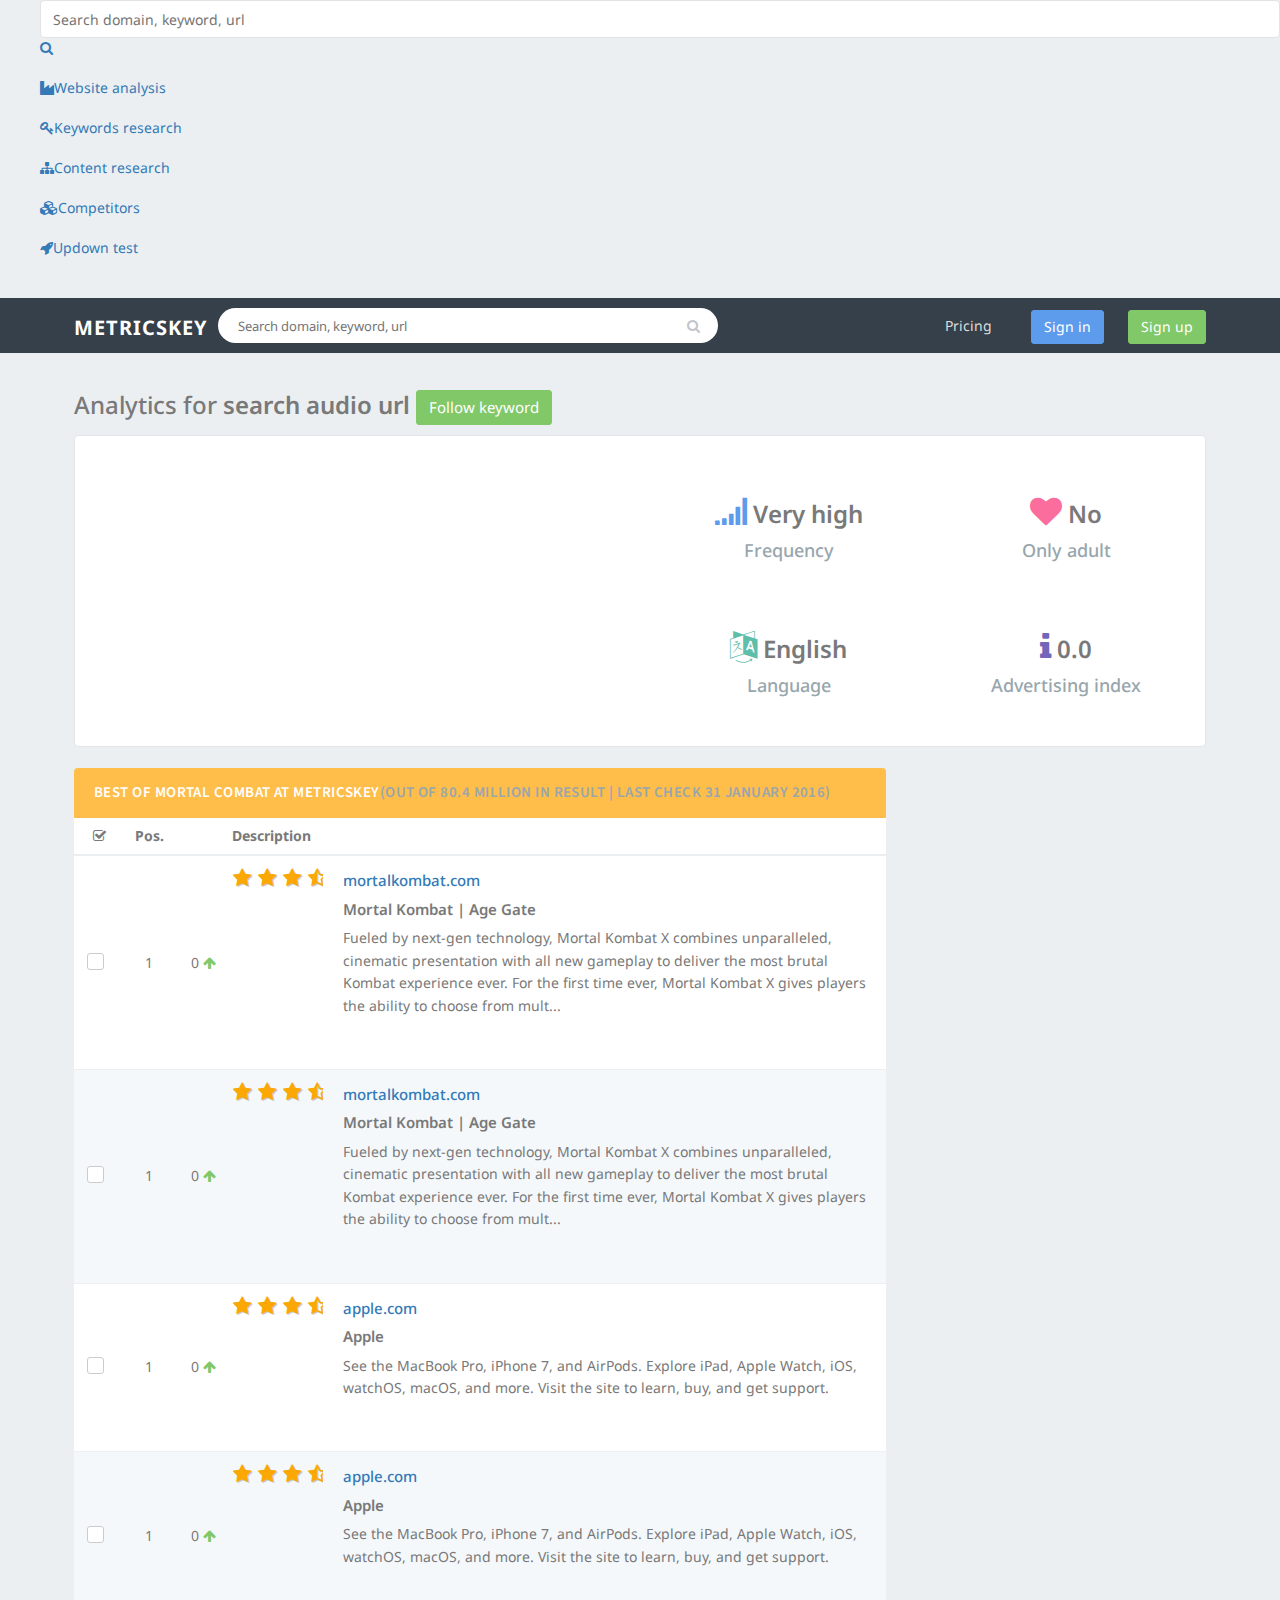
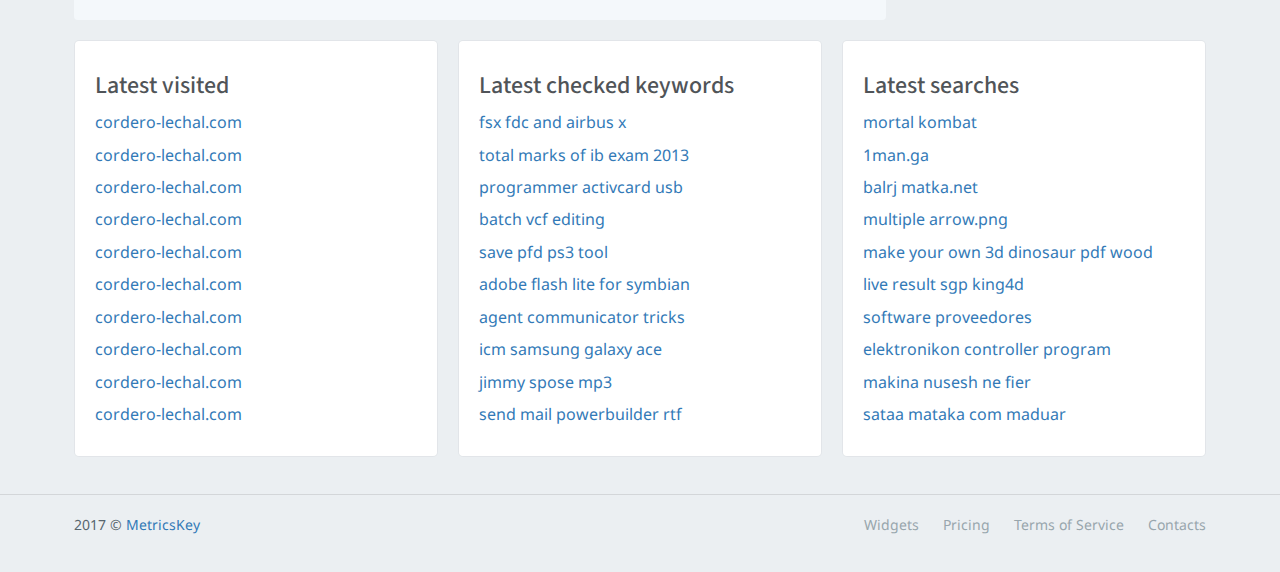
==== commit 93265b45: "added analytics" ====
--- a/index.html
+++ b/index.html
@@ -35,6 +35,7 @@
         "dateModified":"2017-03-01"
       }
     </script>
+     <script async custom-element="amp-analytics" src="https://cdn.ampproject.org/v0/amp-analytics-0.1.js"></script>
     <script async custom-element="amp-form" src="https://cdn.ampproject.org/v0/amp-form-0.1.js"></script>
     <script async custom-element="amp-ad" src="https://cdn.ampproject.org/v0/amp-ad-0.1.js"></script>
     <script async custom-element="amp-sidebar" src="https://cdn.ampproject.org/v0/amp-sidebar-0.1.js"></script>
@@ -759,5 +760,20 @@
 	</div>
 </footer>
 
+<amp-analytics type="googleanalytics" id="analytics1">
+ <script type="application/json">
+  {
+    "vars": {
+      "account": "UA-57278194-1"
+    },
+    "triggers": {
+      "trackPageview": {
+        "on": "visible",
+        "request": "pageview"
+      }
+    }
+  }
+  </script>
+</amp-analytics>
 </body>
 </html>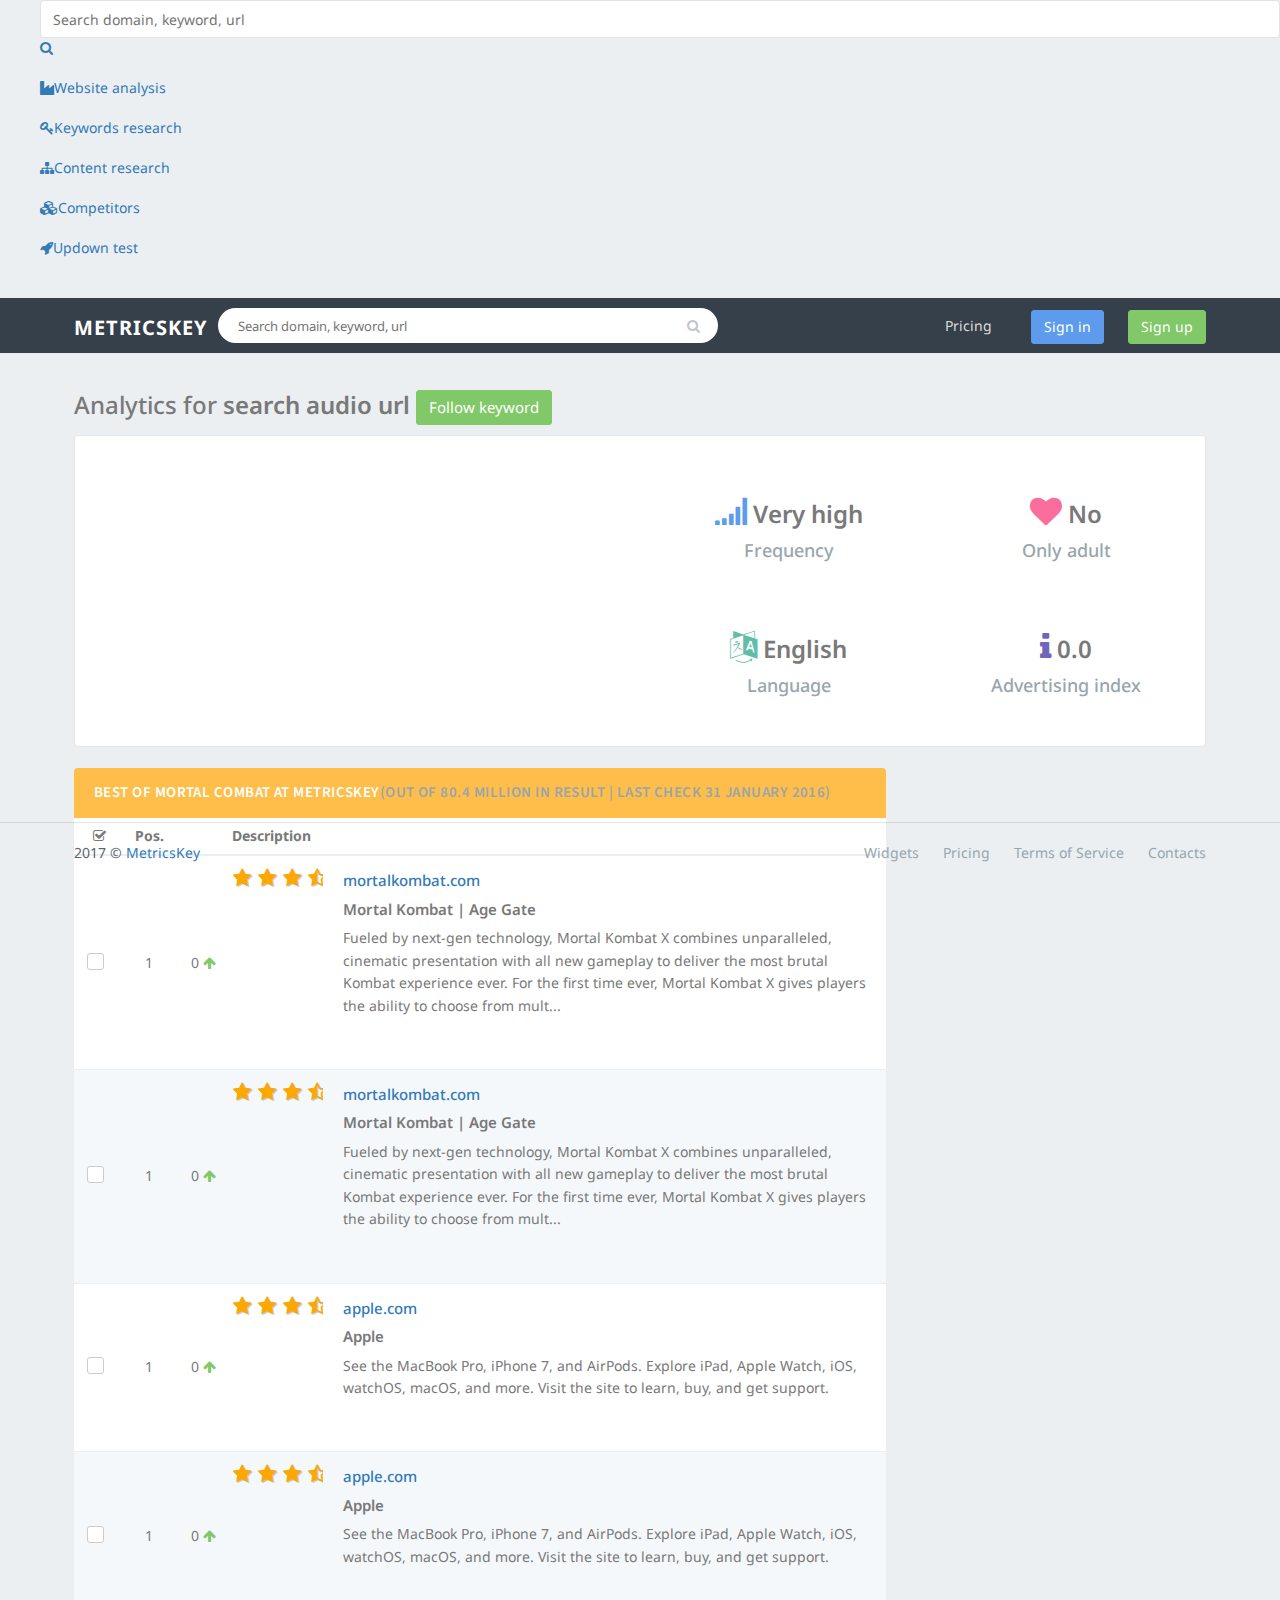
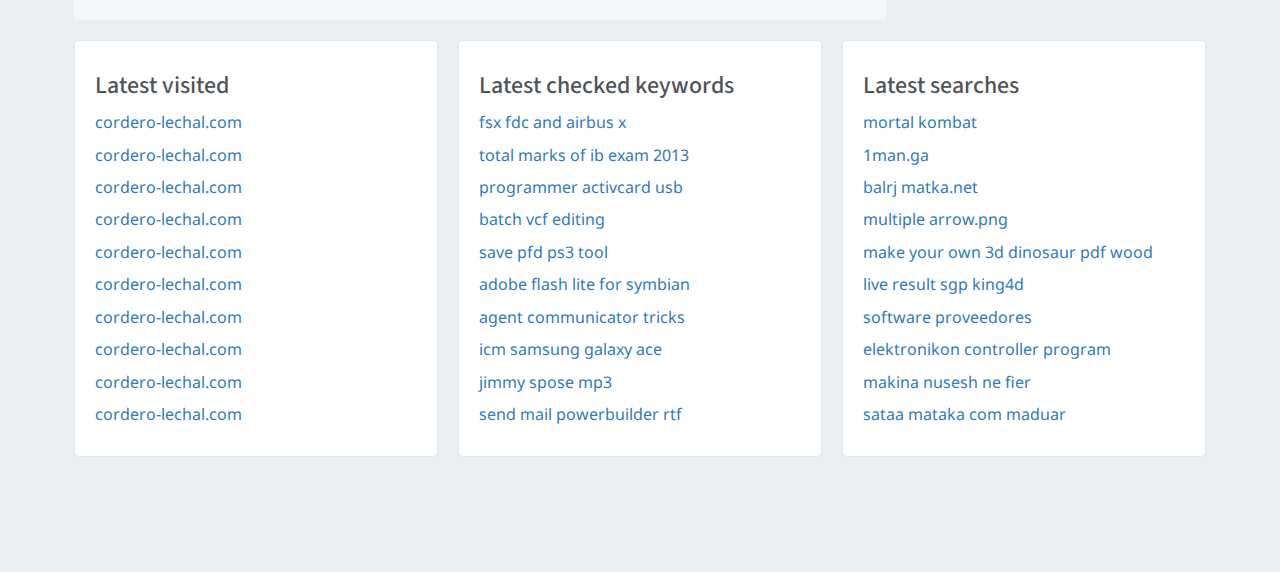
==== commit 17d3c1db: "new styles" ====
--- a/index.html
+++ b/index.html
@@ -47,7 +47,7 @@
 
     <!-- cuted @import url(https://fonts.googleapis.com/css?family=Noto+Sans:400,700);@import url(https://fonts.googleapis.com/css?family=Source+Sans+Pro:400,600,700,300); -->
 	<style amp-custom>
-        html{font-family:sans-serif;-ms-text-size-adjust:100%;-webkit-text-size-adjust:100%;position:relative;min-height:100%;background:#ebeff2}body{margin:0;font-size:14px;line-height:1.42857143;background:#ebeff2;font-family:'Noto Sans','Helvetica Neue',Helvetica,Arial,sans-serif;padding-bottom:95px;overflow-x:hidden;color:#797979}article,aside,details,figcaption,figure,footer,header,hgroup,main,menu,nav,section,summary{display:block}audio,canvas,progress,video{display:inline-block;vertical-align:baseline}audio:not([controls]){display:none;height:0}[hidden],template{display:none}a{background-color:transparent;color:#337ab7;text-decoration:none}a:hover,a:focus{color:#23527c;outline:0;text-decoration:none}a:active{outline:0;text-decoration:none}a:focus{outline:0;outline-offset:-2px}a:active,a:hover{outline:0}abbr[title]{border-bottom:1px dotted}b,strong{font-weight:700}dfn{font-style:italic}h1{font-size:2em;margin:.67em 0}mark{background:#ff0;color:#000}small{font-size:80%}sub,sup{font-size:75%;line-height:0;position:relative;vertical-align:baseline}sup{top:-.5em}sub{bottom:-.25em}img{border:0;vertical-align:middle}svg:not(:root){overflow:hidden}figure{margin:1em 40px}hr{box-sizing:content-box;height:0;margin-top:20px;margin-bottom:20px;border:0;border-top:1px solid #eee}pre{overflow:auto}code,kbd,pre,samp{font-family:monospace,monospace;font-size:1em}button,input,optgroup,select,textarea{color:inherit;font:inherit;margin:0;font-size:inherit;line-height:inherit}button{overflow:visible}button,select{text-transform:none}button,html input[type="button"],input[type="reset"],input[type="submit"]{-webkit-appearance:button;cursor:pointer}button[disabled],html input[disabled]{cursor:default}button::-moz-focus-inner,input::-moz-focus-inner{border:0;padding:0}input{line-height:normal}input[type="checkbox"],input[type="radio"]{box-sizing:border-box;padding:0}input[type="number"]::-webkit-inner-spin-button,input[type="number"]::-webkit-outer-spin-button{height:auto}input[type="search"]{-webkit-appearance:textfield;box-sizing:content-box}input[type="search"]::-webkit-search-cancel-button,input[type="search"]::-webkit-search-decoration{-webkit-appearance:none}fieldset{border:1px solid silver;margin:0 2px;padding:.35em .625em .75em}legend{border:0;padding:0}textarea{overflow:auto}optgroup{font-weight:700}table{border-collapse:collapse;border-spacing:0}td,th{padding:0}*,:before,:after{box-sizing:border-box}h1,h2,h3,h4,h5,h6,.h1,.h2,.h3,.h4,.h5,.h6{font-family:inherit;font-weight:500;line-height:1.1;color:inherit}h1,h2,h3,h4,h5,h6{color:#505458;font-family:"Source Sans Pro","Helvetica Neue",Helvetica,Arial,sans-serif;margin:10px 0}h1,.h1,h2,.h2,h3,.h3{margin-top:20px;margin-bottom:10px}h4,.h4,h5,.h5,h6,.h6{margin-top:10px;margin-bottom:10px}h1,.h1{font-size:36px;line-height:43px}h2,.h2{font-size:30px;line-height:35px}h3,.h3{font-size:24px;line-height:30px}h4,.h4{font-size:18px;line-height:22px}h5,.h5{font-size:15px}h6,.h6{font-size:12px}p{line-height:1.6;margin:0 0 10px}*{outline:none}b{font-weight:600}.wrapper{margin-top:10px}.page{bottom:0;left:0;right:0;top:0}.page-title{font-size:20px;font-weight:600;margin-bottom:0;margin-top:7px}.card-box{padding:20px;border:1px solid rgba(54,64,74,0.05);-webkit-border-radius:5px;border-radius:5px;-moz-border-radius:5px;background-clip:padding-box;margin-bottom:20px;background-color:#fff}.row{margin-right:-10px;margin-left:-10px}.breadcrumb{background-color:transparent;margin-bottom:15px;padding-top:10px;padding-left:0}.form-control{display:block;width:100%;height:34px;font-size:14px;line-height:1.42857143;background-image:none;background-color:#FFF;border:1px solid #E3E3E3;border-radius:4px;color:#565656;padding:7px 12px;height:38px;max-width:100%;-webkit-box-shadow:none;box-shadow:none;-webkit-transition:all 300ms linear;-moz-transition:all 300ms linear;-o-transition:all 300ms linear;-ms-transition:all 300ms linear;transition:all 300ms linear}.form-control:focus{background-color:#FFF;border:1px solid #AAA;-webkit-box-shadow:none;box-shadow:none;outline:0;color:#333}.label{font-weight:600;letter-spacing:.05em;padding:.3em .6em}.radio,.checkbox{position:relative;display:block;margin-top:10px;margin-bottom:10px}.radio label,.checkbox label{min-height:20px;padding-left:20px;margin-bottom:0;font-weight:400;cursor:pointer}.radio input[type="radio"],.radio-inline input[type="radio"],.checkbox input[type="checkbox"],.checkbox-inline input[type="checkbox"]{position:absolute;margin-left:-20px;margin-top:4px \9}.radio+.radio,.checkbox+.checkbox{margin-top:-5px}.radio-inline,.checkbox-inline{position:relative;display:inline-block;padding-left:20px;margin-bottom:0;vertical-align:middle;font-weight:400;cursor:pointer}.radio-inline+.radio-inline,.checkbox-inline+.checkbox-inline{margin-top:0;margin-left:10px}.form-control-static{padding-top:7px;padding-bottom:7px;margin-bottom:0;min-height:34px}.table td.middle-align,.table th.middle-align,{vertical-align:middle}#topnav{position:relative;z-index:1030;background-color:transparent;border:0;-webkit-transition:all .5s ease;transition:all .5s ease;min-height:62px}#topnav .has-submenu.active a{color:#5fbeaa}#topnav .has-submenu.active a i{color:#5fbeaa}#topnav .has-submenu.active .submenu li.active a{color:#5fbeaa}#topnav .topbar-main{background-color:#36404a}#topnav .topbar-main .logo{color:#fff;font-size:20px;font-weight:700;letter-spacing:.05em;margin-top:8px;text-transform:uppercase;float:left}#topnav .topbar-main .logo h1{margin:0 auto;text-align:center}#topnav .topbar-main .logo i{color:#5fbeaa}#topnav .topbar-main .badge{position:absolute;top:12px;right:7px}#topnav .topbar-main .nav>li>a{color:#fff;line-height:60px;padding:0 15px;position:relative;background:transparent}#topnav .topbar-main .nav>li>a i{font-size:16px}#topnav .topbar-main .navbar-nav>.open>a{background-color:rgba(255,255,255,0.1)}#topnav .topbar-main .profile img{border:2px solid #edf0f0;height:36px;width:36px}#topnav .topbar-main .dropdown-menu-lg{width:300px}#topnav .topbar-main .dropdown-menu-lg .list-group{margin-bottom:0}#topnav .topbar-main .dropdown-menu-lg .list-group-item{border:none;padding:10px 20px}#topnav .topbar-main .dropdown-menu-lg .media-heading{margin-bottom:0}#topnav .topbar-main .dropdown-menu-lg .media-body p{color:#828282}#topnav .topbar-main .notification-list{max-height:230px}#topnav .topbar-main .notification-list em{width:34px;text-align:center}#topnav .topbar-main .notification-list .media-body{display:inherit;width:auto;overflow:hidden;margin-left:50px}#topnav .topbar-main .notification-list .media-body h5{text-overflow:ellipsis;white-space:nowrap;display:block;width:100%;font-weight:400;overflow:hidden}#topnav .topbar-main .notifi-title{border-bottom:1px solid rgba(0,0,0,0.1);font-size:15px;text-transform:uppercase;font-weight:600;padding:11px 20px 15px;color:#4c5667;font-family:"Source Sans Pro","Helvetica Neue",Helvetica,Arial,sans-serif}#topnav .topbar-main .navbar-nav{margin:0}#topnav .app-search{position:relative;margin:15px 20px 15px 10px}#topnav .app-search a{position:absolute;top:5px;right:20px;color:#c4c4cd;right:3px;padding:7.5px 15px;margin-top:-7px}#topnav .app-search .form-control,#topnav .app-search .form-control:focus{border:none;font-size:13px;color:#fff;padding-left:20px;padding-right:40px;background:rgba(255,255,255,0.1);box-shadow:none;border-radius:30px;height:35px;width:180px}#topnav .navbar-custom{background-color:#fff;box-shadow:0 1px 1px rgba(0,0,0,0.1)}#topnav .navbar-toggle{border:0;position:relative;width:60px;height:60px;padding:0;margin:0;float:right;cursor:pointer}#topnav .navbar-toggle:hover{background-color:transparent}#topnav .navbar-toggle:hover span{background-color:#5fbeaa}#topnav .navbar-toggle:focus{background-color:transparent}#topnav .navbar-toggle:focus span{background-color:#5fbeaa}#topnav .navbar-toggle .lines{width:40px;background-color:transparent;border:none;box-shadow:none;display:block;position:relative;margin:20px auto 17px;height:18px}#topnav .navbar-toggle span{height:2px;width:100%;background-color:#fff;display:block;margin-bottom:5px;-webkit-transition:-webkit-transform .5s ease;transition:-webkit-transform .5s ease;-webkit-transition:-webkit-transform .5s ease;transition:-webkit-transform .5s ease;transition:transform .5s ease;transition:transform .5s ease,-webkit-transform .5s ease}#topnav .navbar-toggle.open span{position:absolute}#topnav .navbar-toggle.open span:first-child{top:6px;-webkit-transform:rotate(45deg);transform:rotate(45deg)}#topnav .navbar-toggle.open span:nth-child(2){visibility:hidden}#topnav .navbar-toggle.open span:last-child{width:100%;top:6px;-webkit-transform:rotate(-45deg);transform:rotate(-45deg)}#topnav .navigation-menu{list-style:none;margin:0;padding:0}#topnav .navigation-menu>li{float:left;display:block;position:relative}#topnav .navigation-menu>li>a{display:block;color:#36404a;font-weight:500;-webkit-transition:all .3s ease;transition:all .3s ease;line-height:20px;padding-left:25px;padding-right:25px}#topnav .navigation-menu>li>a:hover{color:#5fbeaa}#topnav .navigation-menu>li>a:hover i{color:#5fbeaa}#topnav .navigation-menu>li>a:focus{color:#5fbeaa}#topnav .navigation-menu>li>a:focus i{color:#5fbeaa}#topnav .navigation-menu>li>a:active{color:#5fbeaa}#topnav .navigation-menu>li>a:active i{color:#5fbeaa}#topnav .navigation-menu>li>a i{display:block;font-size:18px;margin-bottom:5px;text-align:center;color:#98a6ad}#topnav .navigation-menu>li>a:hover,#topnav .navigation-menu>li>a:focus{background-color:transparent}@media (min-width: 992px){#topnav .navigation-menu>li>a{padding-top:22px;padding-bottom:22px}#topnav .navigation-menu>li.last-elements .submenu{left:auto;right:0}#topnav .navigation-menu>li.last-elements .submenu>li.has-submenu .submenu{left:auto;right:100%;margin-left:0;margin-right:10px}#topnav .navigation-menu>li:first-of-type a{padding-left:0}#topnav .navigation-menu>li:hover a{color:#5fbeaa}#topnav .navigation-menu>li:hover a i{color:#5fbeaa}#topnav .navigation-menu>li .submenu{position:absolute;top:100%;left:0;z-index:1000;border:1px solid #e7e7e7;padding:15px 0;list-style:none;min-width:200px;visibility:hidden;opacity:0;margin-top:10px;-webkit-transition:all .2s ease;transition:all .2s ease;background-color:#fff;box-shadow:0 1px 1px rgba(0,0,0,0.1)}#topnav .navigation-menu>li .submenu.megamenu{white-space:nowrap;width:auto}#topnav .navigation-menu>li .submenu.megamenu>li{overflow:hidden;width:200px;display:inline-block;vertical-align:top}#topnav .navigation-menu>li .submenu>li.has-submenu>a:after{content:"\e649";font-family:"themify";position:absolute;right:20px;font-size:9px}#topnav .navigation-menu>li .submenu>li .submenu{left:100%;top:0;margin-left:10px;margin-top:-1px}#topnav .navigation-menu>li .submenu li{position:relative}#topnav .navigation-menu>li .submenu li ul{list-style:none;padding-left:0;margin:0}#topnav .navigation-menu>li .submenu li a{display:block;padding:8px 25px;clear:both;white-space:nowrap;font-weight:500;color:#494e53}#topnav .navigation-menu>li .submenu li a:hover{color:#5fbeaa}#topnav .navigation-menu>li .submenu li span{display:block;padding:8px 25px;clear:both;line-height:1.42857143;white-space:nowrap;font-size:10px;text-transform:uppercase;letter-spacing:2px;font-weight:500;color:#949ba1}#topnav .navbar-toggle{display:none}#topnav #sidebar{display:block}}@media (min-width: 768px){#topnav .navigation-menu>li.has-submenu:hover>.submenu{visibility:visible;opacity:1;margin-top:0}#topnav .navigation-menu>li.has-submenu:hover>.submenu>li.has-submenu:hover>.submenu{visibility:visible;opacity:1;margin-left:0;margin-right:0}.navbar-toggle{display:block}}#topnav .app-search{width:500px;max-width:100%;margin:10px 20px 10px 10px}#topnav .app-search a{top:7.5px}#topnav .app-search .form-control{color:#222;height:35px;width:100%;display:inline-block;width:500px;background-color:#fff;border-color:#e5e5e5}#topnav .app-search .form-control:focus{color:#000;height:35px;width:100%;background-color:#fff;border-color:#e5e5e5}#topnav .navigation-menu>li>a{padding:13px 15px 7px}#topnav .nav-link{color:#ddd;margin:0 15px 0 0;padding:5px 0;line-height:42px;-webkit-transition:all .3s;transition:all .3s;height:54px;box-sizing:border-box;display:inline-block;border-top:solid 2px transparent}#topnav .nav-link:hover{color:#fff;border-top:solid 2px #fff}.container{margin-right:auto;margin-left:auto;padding-left:15px;padding-right:15px}.container:before,.container:after{content:" ";display:table}.container:after{clear:both}@media (min-width: 768px){.container{width:750px}}@media (min-width: 992px){.container{width:970px}}@media (min-width: 1200px){.container{width:1170px}}.container-fluid{margin-right:auto;margin-left:auto;padding-left:15px;padding-right:15px}.container-fluid:before,.container-fluid:after{content:" ";display:table}.container-fluid:after{clear:both}.row{margin-left:-10px;margin-right:-10px}.row:before,.row:after{content:" ";display:table}.row:after{clear:both}.col-xs-1,.col-sm-1,.col-md-1,.col-lg-1,.col-xs-2,.col-sm-2,.col-md-2,.col-lg-2,.col-xs-3,.col-sm-3,.col-md-3,.col-lg-3,.col-xs-4,.col-sm-4,.col-md-4,.col-lg-4,.col-xs-5,.col-sm-5,.col-md-5,.col-lg-5,.col-xs-6,.col-sm-6,.col-md-6,.col-lg-6,.col-xs-7,.col-sm-7,.col-md-7,.col-lg-7,.col-xs-8,.col-sm-8,.col-md-8,.col-lg-8,.col-xs-9,.col-sm-9,.col-md-9,.col-lg-9,.col-xs-10,.col-sm-10,.col-md-10,.col-lg-10,.col-xs-11,.col-sm-11,.col-md-11,.col-lg-11,.col-xs-12,.col-sm-12,.col-md-12,.col-lg-12{position:relative;min-height:1px;padding-left:10px;padding-right:10px}.col-xs-1,.col-xs-2,.col-xs-3,.col-xs-4,.col-xs-5,.col-xs-6,.col-xs-7,.col-xs-8,.col-xs-9,.col-xs-10,.col-xs-11,.col-xs-12{float:left}.col-xs-1{width:8.33333333%}.col-xs-2{width:16.66666667%}.col-xs-3{width:25%}.col-xs-4{width:33.33333333%}.col-xs-5{width:41.66666667%}.col-xs-6{width:50%}.col-xs-7{width:58.33333333%}.col-xs-8{width:66.66666667%}.col-xs-9{width:75%}.col-xs-10{width:83.33333333%}.col-xs-11{width:91.66666667%}.col-xs-12{width:100%}.col-xs-pull-0{right:auto}.col-xs-pull-1{right:8.33333333%}.col-xs-pull-2{right:16.66666667%}.col-xs-pull-3{right:25%}.col-xs-pull-4{right:33.33333333%}.col-xs-pull-5{right:41.66666667%}.col-xs-pull-6{right:50%}.col-xs-pull-7{right:58.33333333%}.col-xs-pull-8{right:66.66666667%}.col-xs-pull-9{right:75%}.col-xs-pull-10{right:83.33333333%}.col-xs-pull-11{right:91.66666667%}.col-xs-pull-12{right:100%}.col-xs-push-0{left:auto}.col-xs-push-1{left:8.33333333%}.col-xs-push-2{left:16.66666667%}.col-xs-push-3{left:25%}.col-xs-push-4{left:33.33333333%}.col-xs-push-5{left:41.66666667%}.col-xs-push-6{left:50%}.col-xs-push-7{left:58.33333333%}.col-xs-push-8{left:66.66666667%}.col-xs-push-9{left:75%}.col-xs-push-10{left:83.33333333%}.col-xs-push-11{left:91.66666667%}.col-xs-push-12{left:100%}.col-xs-offset-0{margin-left:0}.col-xs-offset-1{margin-left:8.33333333%}.col-xs-offset-2{margin-left:16.66666667%}.col-xs-offset-3{margin-left:25%}.col-xs-offset-4{margin-left:33.33333333%}.col-xs-offset-5{margin-left:41.66666667%}.col-xs-offset-6{margin-left:50%}.col-xs-offset-7{margin-left:58.33333333%}.col-xs-offset-8{margin-left:66.66666667%}.col-xs-offset-9{margin-left:75%}.col-xs-offset-10{margin-left:83.33333333%}.col-xs-offset-11{margin-left:91.66666667%}.col-xs-offset-12{margin-left:100%}@media (min-width: 768px){.col-sm-1,.col-sm-2,.col-sm-3,.col-sm-4,.col-sm-5,.col-sm-6,.col-sm-7,.col-sm-8,.col-sm-9,.col-sm-10,.col-sm-11,.col-sm-12{float:left}.col-sm-1{width:8.33333333%}.col-sm-2{width:16.66666667%}.col-sm-3{width:25%}.col-sm-4{width:33.33333333%}.col-sm-5{width:41.66666667%}.col-sm-6{width:50%}.col-sm-7{width:58.33333333%}.col-sm-8{width:66.66666667%}.col-sm-9{width:75%}.col-sm-10{width:83.33333333%}.col-sm-11{width:91.66666667%}.col-sm-12{width:100%}.col-sm-pull-0{right:auto}.col-sm-pull-1{right:8.33333333%}.col-sm-pull-2{right:16.66666667%}.col-sm-pull-3{right:25%}.col-sm-pull-4{right:33.33333333%}.col-sm-pull-5{right:41.66666667%}.col-sm-pull-6{right:50%}.col-sm-pull-7{right:58.33333333%}.col-sm-pull-8{right:66.66666667%}.col-sm-pull-9{right:75%}.col-sm-pull-10{right:83.33333333%}.col-sm-pull-11{right:91.66666667%}.col-sm-pull-12{right:100%}.col-sm-push-0{left:auto}.col-sm-push-1{left:8.33333333%}.col-sm-push-2{left:16.66666667%}.col-sm-push-3{left:25%}.col-sm-push-4{left:33.33333333%}.col-sm-push-5{left:41.66666667%}.col-sm-push-6{left:50%}.col-sm-push-7{left:58.33333333%}.col-sm-push-8{left:66.66666667%}.col-sm-push-9{left:75%}.col-sm-push-10{left:83.33333333%}.col-sm-push-11{left:91.66666667%}.col-sm-push-12{left:100%}.col-sm-offset-0{margin-left:0}.col-sm-offset-1{margin-left:8.33333333%}.col-sm-offset-2{margin-left:16.66666667%}.col-sm-offset-3{margin-left:25%}.col-sm-offset-4{margin-left:33.33333333%}.col-sm-offset-5{margin-left:41.66666667%}.col-sm-offset-6{margin-left:50%}.col-sm-offset-7{margin-left:58.33333333%}.col-sm-offset-8{margin-left:66.66666667%}.col-sm-offset-9{margin-left:75%}.col-sm-offset-10{margin-left:83.33333333%}.col-sm-offset-11{margin-left:91.66666667%}.col-sm-offset-12{margin-left:100%}}@media (min-width: 992px){.col-md-1,.col-md-2,.col-md-3,.col-md-4,.col-md-5,.col-md-6,.col-md-7,.col-md-8,.col-md-9,.col-md-10,.col-md-11,.col-md-12{float:left}.col-md-1{width:8.33333333%}.col-md-2{width:16.66666667%}.col-md-3{width:25%}.col-md-4{width:33.33333333%}.col-md-5{width:41.66666667%}.col-md-6{width:50%}.col-md-7{width:58.33333333%}.col-md-8{width:66.66666667%}.col-md-9{width:75%}.col-md-10{width:83.33333333%}.col-md-11{width:91.66666667%}.col-md-12{width:100%}.col-md-pull-0{right:auto}.col-md-pull-1{right:8.33333333%}.col-md-pull-2{right:16.66666667%}.col-md-pull-3{right:25%}.col-md-pull-4{right:33.33333333%}.col-md-pull-5{right:41.66666667%}.col-md-pull-6{right:50%}.col-md-pull-7{right:58.33333333%}.col-md-pull-8{right:66.66666667%}.col-md-pull-9{right:75%}.col-md-pull-10{right:83.33333333%}.col-md-pull-11{right:91.66666667%}.col-md-pull-12{right:100%}.col-md-push-0{left:auto}.col-md-push-1{left:8.33333333%}.col-md-push-2{left:16.66666667%}.col-md-push-3{left:25%}.col-md-push-4{left:33.33333333%}.col-md-push-5{left:41.66666667%}.col-md-push-6{left:50%}.col-md-push-7{left:58.33333333%}.col-md-push-8{left:66.66666667%}.col-md-push-9{left:75%}.col-md-push-10{left:83.33333333%}.col-md-push-11{left:91.66666667%}.col-md-push-12{left:100%}.col-md-offset-0{margin-left:0}.col-md-offset-1{margin-left:8.33333333%}.col-md-offset-2{margin-left:16.66666667%}.col-md-offset-3{margin-left:25%}.col-md-offset-4{margin-left:33.33333333%}.col-md-offset-5{margin-left:41.66666667%}.col-md-offset-6{margin-left:50%}.col-md-offset-7{margin-left:58.33333333%}.col-md-offset-8{margin-left:66.66666667%}.col-md-offset-9{margin-left:75%}.col-md-offset-10{margin-left:83.33333333%}.col-md-offset-11{margin-left:91.66666667%}.col-md-offset-12{margin-left:100%}}@media (min-width: 1200px){.col-lg-1,.col-lg-2,.col-lg-3,.col-lg-4,.col-lg-5,.col-lg-6,.col-lg-7,.col-lg-8,.col-lg-9,.col-lg-10,.col-lg-11,.col-lg-12{float:left}.col-lg-1{width:8.33333333%}.col-lg-2{width:16.66666667%}.col-lg-3{width:25%}.col-lg-4{width:33.33333333%}.col-lg-5{width:41.66666667%}.col-lg-6{width:50%}.col-lg-7{width:58.33333333%}.col-lg-8{width:66.66666667%}.col-lg-9{width:75%}.col-lg-10{width:83.33333333%}.col-lg-11{width:91.66666667%}.col-lg-12{width:100%}.col-lg-pull-0{right:auto}.col-lg-pull-1{right:8.33333333%}.col-lg-pull-2{right:16.66666667%}.col-lg-pull-3{right:25%}.col-lg-pull-4{right:33.33333333%}.col-lg-pull-5{right:41.66666667%}.col-lg-pull-6{right:50%}.col-lg-pull-7{right:58.33333333%}.col-lg-pull-8{right:66.66666667%}.col-lg-pull-9{right:75%}.col-lg-pull-10{right:83.33333333%}.col-lg-pull-11{right:91.66666667%}.col-lg-pull-12{right:100%}.col-lg-push-0{left:auto}.col-lg-push-1{left:8.33333333%}.col-lg-push-2{left:16.66666667%}.col-lg-push-3{left:25%}.col-lg-push-4{left:33.33333333%}.col-lg-push-5{left:41.66666667%}.col-lg-push-6{left:50%}.col-lg-push-7{left:58.33333333%}.col-lg-push-8{left:66.66666667%}.col-lg-push-9{left:75%}.col-lg-push-10{left:83.33333333%}.col-lg-push-11{left:91.66666667%}.col-lg-push-12{left:100%}.col-lg-offset-0{margin-left:0}.col-lg-offset-1{margin-left:8.33333333%}.col-lg-offset-2{margin-left:16.66666667%}.col-lg-offset-3{margin-left:25%}.col-lg-offset-4{margin-left:33.33333333%}.col-lg-offset-5{margin-left:41.66666667%}.col-lg-offset-6{margin-left:50%}.col-lg-offset-7{margin-left:58.33333333%}.col-lg-offset-8{margin-left:66.66666667%}.col-lg-offset-9{margin-left:75%}.col-lg-offset-10{margin-left:83.33333333%}.col-lg-offset-11{margin-left:91.66666667%}.col-lg-offset-12{margin-left:100%}}.container{padding:0 10px}.nav{margin-bottom:0;padding-left:0;list-style:none}.nav:before,.nav:after{content:" ";display:table}.nav:after{clear:both}.nav>li{position:relative;display:block;margin:0}.nav>li>a{position:relative;display:block;padding:10px 15px}.nav>li>a:hover,.nav>li>a:focus{text-decoration:none;background-color:#eee}.nav>li.disabled>a{color:#777}.nav>li.disabled>a:hover,.nav>li.disabled>a:focus{color:#777;text-decoration:none;background-color:transparent;cursor:not-allowed}.nav .open>a,.nav .open>a:hover,.nav .open>a:focus{background-color:#eee;border-color:#337ab7}.nav .nav-divider{height:1px;margin:9px 0;overflow:hidden;background-color:#e5e5e5}.nav>li>a>img{max-width:none}.nav-tabs{border-bottom:1px solid #ddd}.nav-tabs>li{float:left;margin-bottom:-1px}.nav-tabs>li>a{margin-right:2px;line-height:1.42857143;border:1px solid transparent;border-radius:4px 4px 0 0}.nav-tabs>li>a:hover{border-color:#eee #eee #ddd}.nav-tabs>li.active>a,.nav-tabs>li.active>a:hover,.nav-tabs>li.active>a:focus{color:#555;background-color:#fff;border:1px solid #ddd;border-bottom-color:transparent;cursor:default}.btn-white{background-color:#fff}.btn-warning,.btn-warning:hover,.btn-warning:focus,.btn-warning:active,.btn-warning.active,.btn-warning.focus,.btn-warning:active,.btn-warning:focus,.btn-warning:hover,.open>.dropdown-toggle.btn-warning{background-color:#ffbd4a;border:1px solid #ffbd4a}.btn-white:hover,.btn-white:hover:hover,.btn-white:focus:hover,.btn-white:active:hover,.btn-white.active:hover,.btn-white.focus:hover,.btn-white:active:hover,.btn-white:focus:hover,.btn-white:hover:hover,.open>.dropdown-toggle.btn-white:hover{background-color:#f9f9f9;border:1px solid #eaeaea}.panel-color .panel-title{color:#fff}.panel-custom>.panel-heading{background-color:#5fbeaa}.panel-primary>.panel-heading{background-color:#5d9cec}.panel-success>.panel-heading{background-color:#81c868}.panel-info>.panel-heading{background-color:#34d3eb}.panel-warning>.panel-heading{background-color:#ffbd4a}.clearfix:before,.nav-overview>li:before,.search-involved:before,.clearfix:after,.nav-overview>li:after,.search-involved:after{content:" ";display:table}.clearfix:after,.nav-overview>li:after,.search-involved:after{clear:both}.center-block{display:block;margin-left:auto;margin-right:auto}.pull-right{float:right}.pull-left{float:left}.hide{display:none}.show{display:block}.invisible{visibility:hidden}.text-hide{font:0/0 a;color:transparent;text-shadow:none;background-color:transparent;border:0}.hidden{display:none}.affix{position:fixed}.visible-xs{display:none}.visible-sm{display:none}.visible-md{display:none}.visible-lg{display:none}@media (max-width: 767px){.visible-xs{display:block}footer ul{text-align:left;margin:10px 0 0}}@media (max-width: 370px){.footer ul li{padding-left:5px;padding-right:5px}}@media (min-width: 768px) and (max-width: 991px){.visible-sm{display:block}}@media (min-width: 992px) and (max-width: 1199px){.visible-md{display:block}}@media (min-width: 1200px){.visible-lg{display:block}}@media (max-width: 767px){.hidden-xs{display:none}}@media (min-width: 768px) and (max-width: 991px){.hidden-sm{display:none}}@media (min-width: 992px) and (max-width: 1199px){.hidden-md{display:none}}@media (min-width: 1200px){.hidden-lg{display:none}}@font-face{font-family:'FontAwesome';src:url(../fonts/fontawesome-webfont.eot);src:url(../fonts/fontawesome-webfont.eot?#iefix) format("embedded-opentype"),url(../fonts/fontawesome-webfont.woff2) format("woff2"),url(../fonts/fontawesome-webfont.woff) format("woff"),url(../fonts/fontawesome-webfont.ttf) format("truetype"),url(../fonts/fontawesome-webfont.svg#fontawesomeregular) format("svg");font-weight:400;font-style:normal}.fa,.btn-follow>.icon,#scroller{display:inline-block;font:normal normal normal 14px/1 FontAwesome;font-size:inherit;text-rendering:auto;-webkit-font-smoothing:antialiased;-moz-osx-font-smoothing:grayscale}.fa-lg{font-size:1.33333333em;line-height:.75em;vertical-align:-15%}.fa-2x{font-size:2em}.fa-3x{font-size:3em}.fa-4x{font-size:4em}.fa-5x{font-size:5em}.fa-fw{width:1.28571429em;text-align:center}.fa-ul{padding-left:0;margin-left:2.14285714em;list-style-type:none}.fa-ul>li{position:relative}.fa-li{position:absolute;left:-2.14285714em;width:2.14285714em;top:.14285714em;text-align:center}.fa-li.fa-lg{left:-1.85714286em}.fa-border{padding:.2em .25em .15em;border:solid .08em #eee;border-radius:.1em}.fa-pull-left{float:left}.fa-pull-right{float:right}.fa.fa-pull-left,.btn-follow>.fa-pull-left.icon,.fa-pull-left#scroller{margin-right:.3em}.fa.fa-pull-right,.btn-follow>.fa-pull-right.icon,.fa-pull-right#scroller{margin-left:.3em}.pull-right{float:right}.pull-left{float:left}.fa.pull-left,.btn-follow>.pull-left.icon,.pull-left#scroller{margin-right:.3em}.fa.pull-right,.btn-follow>.pull-right.icon,.pull-right#scroller{margin-left:.3em}.fa-spin{-webkit-animation:fa-spin 2s infinite linear;animation:fa-spin 2s infinite linear}.fa-pulse{-webkit-animation:fa-spin 1s infinite steps(8);animation:fa-spin 1s infinite steps(8)}.fa-check-square-o:before,.btn-follow.active>.icon:before{content:"\f046"}.fa-search:before{content:"\f002"}.fa-envelope-o:before{content:"\f003"}.fa-heart:before{content:"\f004"}.fa-square-o:before,.btn-follow>.icon:before{content:"\f096"}.fa-check-square-o:before,.btn-follow.active>.icon:before{content:"\f046"}.fa-shopping-cart:before{content:"\f07a"}.fa-external-link:before{content:"\f08e"}.fa-thumbs-o-up:before{content:"\f087"}.fa-star:before{content:"\f005"}.fa-star-o:before{content:"\f006"}.fa-user:before{content:"\f007"}.fa-check:before{content:"\f00c"}.fa-remove:before,.fa-close:before,.fa-times:before{content:"\f00d"}.fa-signal:before{content:"\f012"}.fa-info-circle:before{content:"\f05a"}.fa-info:before{content:"\f129"}.fa-arrow-up:before,#scroller:before{content:"\f062"}.fa-arrow-down:before{content:"\f063"}.fa-exclamation-circle:before{content:"\f06a"}.fa-warning:before,.fa-exclamation-triangle:before{content:"\f071"}.fa-random:before{content:"\f074"}.fa-key:before{content:"\f084"}.fa-star-half:before{content:"\f089"}.fa-heart-o:before{content:"\f08a"}.fa-group:before,.fa-users:before{content:"\f0c0"}.fa-sitemap:before{content:"\f0e8"}.fa-star-half-empty:before,.fa-star-half-full:before,.fa-star-half-o:before{content:"\f123"}.fa-puzzle-piece:before{content:"\f12e"}.fa-rocket:before{content:"\f135"}.fa-language:before{content:"\f1ab"}.fa-cubes:before{content:"\f1b3"}.fa-sticky-note:before{content:"\f249"}.fa-sticky-note-o:before{content:"\f24a"}.fa-industry:before{content:"\f275"}.fa-download:before{content:"\f019"}.sr-only{position:absolute;width:1px;height:1px;padding:0;margin:-1px;overflow:hidden;clip:rect(0,0,0,0);border:0}.sr-only-focusable:active,.sr-only-focusable:focus{position:static;width:auto;height:auto;margin:0;overflow:visible;clip:auto}.btn{display:inline-block;margin-bottom:0;font-weight:400;text-align:center;vertical-align:middle;-ms-touch-action:manipulation;touch-action:manipulation;cursor:pointer;background-image:none;border:1px solid transparent;white-space:nowrap;padding:6px 12px;font-size:14px;line-height:1.42857143;border-radius:4px;-webkit-user-select:none;-moz-user-select:none;-ms-user-select:none;user-select:none}.btn:focus,.btn.focus,.btn:active:focus,.btn:active.focus,.btn.active:focus,.btn.active.focus{outline-offset:-2px}.btn:hover,.btn:focus,.btn.focus{color:#333;text-decoration:none}.btn:active,.btn.active{outline:0;background-image:none;box-shadow:inset 0 3px 5px rgba(0,0,0,0.125)}.btn.disabled,.btn[disabled],fieldset[disabled] .btn{cursor:not-allowed;opacity:.65;filter:alpha(opacity=65);box-shadow:none}a.btn.disabled,fieldset[disabled] a.btn{pointer-events:none}.btn-default,.btn-default:focus,.btn-default:hover,.btn-default:active,{color:#fff;background-color:#5fbeaa;border-color:#5fbeaa;background-image:none}.btn-default .badge{color:#fff;background-color:#333}.btn-primary,.btn-primary:hover,.btn-primary:focus,.btn-primary.focus,.btn-primary:active,.btn-primary.active{color:#fff;background-color:#5d9cec;border-color:#5d9cec;background-image:none}.btn-primary .badge{color:#337ab7;background-color:#fff}.btn-success:active,.btn-success:hover,.btn-success:focus,.btn-success,.btn-follow:active,.btn-follow:hover,.btn-follow:focus,.btn-follow{color:#fff;background-color:#81c868;border-color:#81c868;background-image:none}.btn-success .badge,.btn-follow .badge{color:#5cb85c;background-color:#fff}.btn-info{color:#fff;background-color:#5bc0de;border-color:#46b8da}.btn-info:focus,.btn-info.focus{color:#fff;background-color:#31b0d5;border-color:#1b6d85}.btn-info:hover{color:#fff;background-color:#31b0d5;border-color:#269abc}.btn-info:active,.btn-info.active,.open>.btn-info.dropdown-toggle{color:#fff;background-color:#31b0d5;border-color:#269abc}.btn-info,.btn-info:hover,.btn-info:focus,.btn-info.focus,.btn-info:active,.btn-info.active{color:#fff;background-color:#269abc;border-color:#1b6d85;background-image:none}.btn-info .badge{color:#5bc0de;background-color:#fff}.btn-warning{color:#fff;background-color:#ffbd4a;border-color:#ffbd4a}.btn-warning:focus,.btn-warning.focus{color:#fff;background-color:#ffbd4a;border-color:#ffbd4a}.btn-warning:hover{color:#fff;background-color:#ffbd4a;border-color:#ffbd4a}.btn-warning:active,.btn-warning.active,.open>.btn-warning.dropdown-toggle{color:#fff;background-color:#ffbd4a;border-color:#ffbd4a}.btn-warning:active:hover,.btn-warning:active:focus,.btn-warning:active.focus,.btn-warning.active:hover,.btn-warning.active:focus,.btn-warning.active.focus,.open>.btn-warning.dropdown-toggle:hover,.open>.btn-warning.dropdown-toggle:focus,.open>.btn-warning.dropdown-toggle.focus{color:#fff;background-color:#ffbd4a;border-color:#ffbd4a}.btn-warning:active,.btn-warning.active,.open>.btn-warning.dropdown-toggle{background-image:none}.btn-warning .badge{color:#f0ad4e;background-color:#fff}.btn-danger{color:#fff;background-color:#d9534f;border-color:#d43f3a}.btn-danger:focus,.btn-danger.focus{color:#fff;background-color:#c9302c;border-color:#761c19}.btn-danger:hover{color:#fff;background-color:#c9302c;border-color:#ac2925}.btn-danger:active,.btn-danger.active,.open>.btn-danger.dropdown-toggle{color:#fff;background-color:#c9302c;border-color:#ac2925}.btn-danger:active:hover,.btn-danger:active:focus,.btn-danger:active.focus,.btn-danger.active:hover,.btn-danger.active:focus,.btn-danger.active.focus,.open>.btn-danger.dropdown-toggle:hover,.open>.btn-danger.dropdown-toggle:focus,.open>.btn-danger.dropdown-toggle.focus{color:#fff;background-color:#ac2925;border-color:#761c19}.btn-danger:active,.btn-danger.active,.open>.btn-danger.dropdown-toggle{background-image:none}.btn-link{color:#337ab7;font-weight:400;border-radius:0}.btn-link,.btn-link:active,.btn-link.active,.btn-link[disabled],fieldset[disabled] .btn-link{background-color:transparent;box-shadow:none}.btn-link,.btn-link:hover,.btn-link:focus,.btn-link:active{border-color:transparent}.btn-link:hover,.btn-link:focus{color:#23527c;text-decoration:underline;background-color:transparent}.btn-lg,.btn-group-lg>.btn{padding:10px 16px;font-size:18px;line-height:1.3333333;border-radius:6px}.btn-sm,.btn-group-sm>.btn{padding:5px 10px;font-size:12px;line-height:1.5;border-radius:3px}.btn-xs,.btn-group-xs>.btn{padding:1px 5px;font-size:12px;line-height:1.5;border-radius:3px}.btn-block{display:block;width:100%}.btn-block+.btn-block{margin-top:5px}input[type="submit"].btn-block,input[type="reset"].btn-block,input[type="button"].btn-block{width:100%}.caret{display:inline-block;width:0;height:0;margin-left:2px;vertical-align:middle;border-top:4px dashed;border-top:4px solid \9;border-right:4px solid transparent;border-left:4px solid transparent}@media (min-width: 768px){.navbar-right .dropdown-menu{right:0;left:auto}.navbar-right .dropdown-menu-left{left:0;right:auto}}@media (min-width: 768px){.navbar-nav{float:left;margin:0}.navbar-nav>li{float:left}.navbar-nav>li>a{padding-top:15px;padding-bottom:15px}}.widget-inline{padding:20px 0}.widget-inline .col-lg-3{padding:0}.widget-inline .widget-inline-box{border-right:1px solid #e3e8f1;padding:20px}.widget-inline .widget-inline-box i{font-size:32px}.inbox-widget .inbox-item{border-bottom:1px solid #f1f1f1;overflow:hidden;padding:10px 0;position:relative}.inbox-widget .inbox-item .inbox-item-img{display:block;float:left;margin-right:15px;width:40px}.inbox-widget .inbox-item img{width:40px}.inbox-widget .inbox-item .inbox-item-author{color:#333;display:block;margin:0}.inbox-widget .inbox-item .inbox-item-text{color:#a0a0a0;display:block;font-size:12px;margin:0}.inbox-widget .inbox-item .inbox-item-date{color:#a9a9a9;font-size:11px;position:absolute;right:7px;top:2px}.close{float:right;font-size:21px;font-weight:700;line-height:1;color:#000;text-shadow:0 1px 0 #fff;opacity:.2;filter:alpha(opacity=20)}.close:hover,.close:focus{color:#000;text-decoration:none;cursor:pointer;opacity:.5;filter:alpha(opacity=50)}button.close{padding:0;cursor:pointer;background:transparent;border:0;-webkit-appearance:none}table{background-color:transparent}caption{padding-top:8px;padding-bottom:8px;color:#777;text-align:left}th{text-align:left}.table{width:100%;max-width:100%;margin-bottom:20px}.table tr>th,.table tr>td{padding:8px;line-height:1.42857143;vertical-align:top;border-top:1px solid #ddd}.table>thead>tr>th{vertical-align:bottom;border-bottom:2px solid #ebeff2;background-color:#fff}.table>tbody+tbody{border-top:2px solid #ddd}.table .table{background-color:#fff}.table-bordered{border:1px solid #ddd}.table-bordered tr>th,.table-bordered tr>td{border:1px solid #ddd}.table-bordered>thead>tr>th,.table-bordered>thead>tr>td{border-bottom-width:2px}.table-striped>tbody>tr:nth-of-type(odd){background-color:#fff}.table-striped>tbody>tr:nth-of-type(even){background-color:#F4F8FB}.table-hover>tbody>tr:hover{background-color:#f5f5f5}table col[class*="col-"]{position:static;float:none;display:table-column}table td[class*="col-"],table th[class*="col-"]{position:static;float:none;display:table-cell}.table tbody>tr>td.td-center{vertical-align:middle}.table tr>td.active,.table tr>th.active,.table tr.active>td,.table tr.active>th,.table tr>td.active,.table tr>th.active,{background-color:#f5f5f5}.table tr>td.success,.table tr>th.success,.table tr.success>td,.table tr.success>th,.table tr>td.success,.table tr>th.success,{background-color:#dff0d8}.table-responsive{overflow-x:auto;min-height:.01%}@media screen and (max-width: 767px){.table-responsive{width:100%;margin-bottom:15px;overflow-y:hidden;-ms-overflow-style:-ms-autohiding-scrollbar;border:1px solid #ddd}.table-responsive>.table{margin-bottom:0}.table-responsive>.table>thead>tr>th,.table-responsive>.table>thead>tr>td,.table-responsive>.table>tbody>tr>th,.table-responsive>.table>tbody>tr>td,.table-responsive>.table>tfoot>tr>th,.table-responsive>.table>tfoot>tr>td{white-space:nowrap}}fieldset{padding:0;margin:0;border:0;min-width:0}legend{display:block;width:100%;padding:0;margin-bottom:20px;font-size:21px;line-height:inherit;color:#333;border:0;border-bottom:1px solid #e5e5e5}label{display:inline-block;max-width:100%;margin-bottom:5px;font-weight:700}input[type="search"]{box-sizing:border-box}input[type="radio"],input[type="checkbox"]{margin:4px 0 0;margin-top:1px \9;line-height:normal}input[type="file"]{display:block}input[type="range"]{display:block;width:100%}select[multiple],select[size]{height:auto}output{display:block;padding-top:7px;font-size:14px;line-height:1.42857143;color:#555}.checkbox{padding-left:20px}.checkbox label{display:inline-block;padding-left:5px;position:relative}.checkbox label::before{-o-transition:.3s ease-in-out;-webkit-transition:.3s ease-in-out;background-color:#fff;border-radius:3px;border:1px solid #ccc;content:"";display:inline-block;height:17px;left:0;margin-left:-20px;position:absolute;transition:.3s ease-in-out;width:17px;outline:none}.checkbox label::after{color:#555;display:inline-block;font-size:11px;height:16px;left:0;margin-left:-20px;padding-left:3px;padding-top:1px;position:absolute;top:0;width:16px}.checkbox input[type="checkbox"]{cursor:pointer;opacity:0;z-index:1;outline:none}.checkbox input[type="checkbox"]:disabled+label{opacity:.65}.checkbox input[type="checkbox"]:focus+label::before{outline-offset:-2px;outline:none;outline:thin dotted}.checkbox input[type="checkbox"]:checked+label::after{content:"\f00c";font-family:'FontAwesome'}.checkbox input[type="checkbox"]:disabled+label::before{background-color:#eee;cursor:not-allowed}.checkbox.checkbox-circle label::before{border-radius:50%}.checkbox-primary input[type="checkbox"]:checked+label::before{background-color:#5d9cec;border-color:#5d9cec}.checkbox-primary input[type="checkbox"]:checked+label::after{color:#fff}.star-ratings{color:#c5c5c5;font-size:20px;display:block;position:relative;padding:0;text-shadow:1px 1px 0 rgba(162,162,162,0.6)}.star-ratings.lg{font-size:28px}.star-ratings .fa,.star-ratings .btn-follow>.icon,.star-ratings #scroller{margin-left:1px}.star-ratings-top{padding:0;z-index:1;display:block;overflow:hidden;white-space:nowrap}.fa-star-half-full{color:#fba704}.fa-star-half-empty{color:#ccc}.fa-star-half{color:#fba704}.fa-star{color:#fba704}.star-ratings-bottom{padding:0;display:block;z-index:0;white-space:nowrap}.footer{border-top:1px solid rgba(0,0,0,0.1);bottom:0;color:#58666e;text-align:left;padding:20px 0;position:absolute;right:0;left:0}.footer ul li{padding-left:10px;padding-right:10px}.footer ul li a{color:#98a6ad}.footer ul li a:hover{color:#5fbeaa}.btn{border-radius:3px;outline:none}.btn-md{padding:8px 16px}.btn-label{background:rgba(0,0,0,0.05);display:inline-block;padding:7px 15px;border-radius:3px 0 0 3px;margin:-7px -13px;margin-right:12px}.btn-label-right{margin-left:12px;margin-right:-13px;border-radius:0 3px 3px 0}[data-toggle="buttons"]>.btn input[type="radio"],[data-toggle="buttons"]>.btn input[type="checkbox"],[data-toggle="buttons"]>.btn-group>.btn input[type="radio"],[data-toggle="buttons"]>.btn-group>.btn input[type="checkbox"]{position:absolute;clip:rect(0,0,0,0);pointer-events:none}.hover-container-item{opacity:0;-webkit-transition:opacity .3s;transition:opacity .3s}.hover-container:hover .hover-container-item{opacity:1}.sticky{position:-webkit-sticky;position:sticky;top:0}.main{padding:0 10px}small,.small{font-size:85%}mark,.mark{background-color:#fcf8e3;padding:.2em}.text-left{text-align:left}.text-right{text-align:right}.text-center{text-align:center}.text-justify{text-align:justify}.text-nowrap{white-space:nowrap}.text-lowercase{text-transform:lowercase}.text-uppercase,.initialism{text-transform:uppercase}.text-capitalize{text-transform:capitalize}.text-muted{color:#777;color:#98a6ad}.text-pink{color:#fb6d9d}.text-custom{color:#5fbeaa}.text-purple{color:#7266ba}.text-primary{color:#337ab7;color:#5d9cec}a.text-primary:hover,a.text-primary:focus{color:#286090}.text-success{color:#3c763d;color:#81c868}a.text-success:hover,a.text-success:focus{color:#2b542c}.text-info{color:#31708f}a.text-info:hover,a.text-info:focus{color:#245269}.text-warning{color:#8a6d3b}a.text-warning:hover,a.text-warning:focus{color:#66512c}.text-danger{color:#f05050}a.text-danger:hover,a.text-danger:focus{color:#843534}.bg-primary{color:#fff;background-color:#337ab7}a.bg-primary:hover,a.bg-primary:focus{background-color:#286090}.bg-success{background-color:#dff0d8}a.bg-success:hover,a.bg-success:focus{background-color:#c1e2b3}.bg-info{background-color:#d9edf7}a.bg-info:hover,a.bg-info:focus{background-color:#afd9ee}.bg-warning{background-color:#fcf8e3}a.bg-warning:hover,a.bg-warning:focus{background-color:#f7ecb5}.bg-danger{background-color:#f2dede}a.bg-danger:hover,a.bg-danger:focus{background-color:#e4b9b9}.page-header{padding-bottom:9px;margin:40px 0 20px;border-bottom:1px solid #eee}ul,ol{margin-top:0;margin-bottom:10px}ul ul,ul ol,ol ul,ol ol{margin-bottom:0}.list-unstyled{padding-left:0;list-style:none}.list-inline{padding-left:0;list-style:none;margin-left:-5px}.list-inline>li{display:inline-block;padding-left:5px;padding-right:5px}dl{margin-top:0;margin-bottom:20px}dt,dd{line-height:1.42857143}dt{font-weight:700}dd{margin-left:0}.dl-horizontal dd:before,.dl-horizontal dd:after{content:" ";display:table}.dl-horizontal dd:after{clear:both}.btn-group{display:inline-block}.panel{border:none;margin-bottom:20px}.panel .panel-body{padding:20px;background-color:#fff}.panel .panel-body p{margin:0}.panel .panel-body p+p{margin-top:15px}.panel-heading{border:none;padding:10px 20px;border-top-left-radius:4px;border-top-right-radius:4px}.panel-default>.panel-heading{background-color:#f4f8fb;border-bottom:none;color:#797979}.panel-title{font-size:15px;font-weight:600;margin-bottom:0;margin-top:0;text-transform:uppercase;letter-spacing:.03em}.panel-heading a{text-transform:uppercase}.panel-heading .label{line-height:30px;margin-left:10px;font-family:"Source Sans Pro","Helvetica Neue",Helvetica,Arial,sans-serif}.panel-heading .label:hover,.panel-heading .label:focus,.panel-heading .label:active{color:#fff}.panel-footer{background:#f4f8fb;border-top:0}.main{padding:0 10px}@media (min-width: 991px){.main,.main-sidebar{float:left}.main{width:calc(100% - 320px)}.main-sidebar{width:320px;padding:0 10px}}.popover-content{color:#000}.container{width:90%}@media (max-width: 991px){.wrapper{margin-top:10px}.container{width:auto}#topnav .navigation-menu{float:none;max-height:400px}#topnav .navigation-menu>li{float:none}#topnav .navigation-menu>li>a{color:#36404a;padding:15px}#topnav .navigation-menu>li>a i{display:inline-block;margin-right:10px;margin-bottom:0}#topnav .navigation-menu>li>a:after{position:absolute;right:15px}#topnav .navigation-menu>li .submenu{display:none;list-style:none;padding-left:20px;margin:0}#topnav .navigation-menu>li .submenu li a{display:block;position:relative;padding:7px 20px;color:#36404a}#topnav .navigation-menu>li .submenu li a:hover{color:#5fbeaa}#topnav .navigation-menu>li .submenu li.has-submenu>a:after{content:"\e64b";font-family:"themify";position:absolute;right:30px}#topnav .navigation-menu>li .submenu.open{display:block}#topnav .navigation-menu>li .submenu .submenu{display:none;list-style:none}#topnav .navigation-menu>li .submenu .submenu.open{display:block}#topnav .navigation-menu>li .submenu.megamenu>li>ul{list-style:none;padding-left:0}#topnav .navigation-menu>li .submenu.megamenu>li>ul>li>span{display:block;position:relative;padding:15px;text-transform:uppercase;font-size:11px;letter-spacing:2px;color:#79818a}#topnav .navigation-menu>li.has-submenu.open>a{color:#5fbeaa}#topnav .navbar-header{float:left}#sidebar{position:absolute;top:60px;left:0;width:100%;height:auto;padding-bottom:0;overflow:auto;border-top:1px solid #e7e7e7;border-bottom:1px solid #e7e7e7;background-color:#fff}#sidebar.open{display:block;overflow-y:auto}}amp-sidebar{width:250px;padding-right:10px;top:60px important}.amp-sidebar-image{line-height:100px;vertical-align:middle}.amp-close-image{top:15px;left:225px;cursor:pointer}li{margin-bottom:20px;list-style:none}button{margin-left:20px}td a img{display:block}div.widget-inline .widget-inline-box{border-right:none}.table-amp-analitics{table-layout:fixed}.table-amp-analitics th{width:50px}.table-amp-analitics th:last-child{width:auto}.table> tbody> tr> .table-amp-analitics__rising{width:30px;padding:0 3px}.list-latest{font-size:16px}.list-latest >li{margin-bottom:.6em}.footer li{margin-bottom:.5em}body{overflow:hidden}.table .checkbox{margin-top:15px}@media (max-width: 1024px){#topnav .app-search{width:450px}.widget-inline-box .h3{letter-spacing:-1px}.widget-inline-box b,.widget-inline-box .h4{white-space:nowrap}table amp-img{width:200px;height:200px;margin:0 auto}.table-amp-analitics th:first-child,.table-amp-analitics td:first-child{display:none}.footer{padding:18px 0}.footer ul{margin:5px -10px 0}amp-sidebar[side][open]{width:calc(100% + 200px);display:block;padding-top:60px;top:0;text-align:center}amp-sidebar[side][open] ul{padding:0}amp-sidebar[side][open] a{color:#2a2a2a}amp-sidebar[side][open] li{margin:10px auto}amp-sidebar[side][open] li a{line-height:35px}amp-sidebar[side][open] i{margin-right:10px;color:#ccc;font-size:18px}#sidebar{left:auto;right:0;display:block;min-width:100%;width:100%;padding:60px 20px 20px;min-height:100vh}#sidebar form{position:relative;margin-bottom:30px}#sidebar form a{position:absolute;right:0;top:0;width:38px;height:38px}#sidebar form i{position:relative;font-size:18px;margin:10px 0 0;color:#ccc}#sidebar .form-control{border:1px solid rgba(95,190,170,0.5)}.amp-close-image{display:block;position:absolute;left:auto;top:25px;right:20px;z-index:99999}}@media (max-width: 758px){.footer ul{float:none}#topnav .navbar-toggle .lines{float:right}table a >amp-img{width:100%;max-width:300px;height:200px}}@media (max-width: 725px){.footer{padding:10px 0}.footer ul{margin:10px -10px 0}}@media (max-width: 480px){table amp-img{width:150px;height:100px}h1{text-align:center}h1 span{display:block;text-align:center;margin:8px auto}}.app-search .form-control{padding-right:41px}.page-overview{margin-right:15px;margin-bottom:15px}.panel-title>a,.panel-title>small,.panel-title>.small,.panel-title>small>a,.panel-title>.small>a{color:inherit}.label{display:inline;padding:.2em .6em .3em;font-size:75%;font-weight:700;line-height:1;color:#fff;text-align:center;white-space:nowrap;vertical-align:baseline;border-radius:.25em}.label:empty{display:none}.btn .label{position:relative;top:-1px}.label-success{background-color:#81c868}.label-success[href]:hover,.label-success[href]:focus{background-color:#449d44}.banner{display:inline-block;width:300px;height:250px}.font-600{font-weight:600}.search-involved{width:100%;max-width:336px;display:inline-block;min-width:240px;text-align:center;font-size:10px;background-color:#ebeff2;padding:10px 0;border-radius:3px;border:solid 1px #d7dbde}.search-involved .left{padding:2px;float:left;width:60%;border-right:solid 1px #d7dbde}.search-involved .right{padding:2px;float:left;width:40%}.search-involved .right b{font-size:2em}tr{background-color:#fff}tr:last-child td:first-child{border-bottom-left-radius:4px}tr:last-child td:last-child{border-bottom-right-radius:4px}.btn-follow.btn-sm,.btn-group-sm>.btn-follow.btn{padding:3px 8px}.btn-follow{font-size:15px}.btn-follow>.icon{width:20px}.table>thead>tr>th,.table>tbody>tr>th,.table>tfoot>tr>th,.table>thead>tr>td,.table>tbody>tr>td,.table>tfoot>tr>td,.table>thead>tr>th,.table-bordered{border-top:1px solid #ebeff2}.panel-border.panel-primary .panel-heading{border-color:#5d9cec}.panel-border.panel-custom .panel-heading{border-color:#5fbeaa}.panel-border .panel-heading{background-color:#fff;border-top:3px solid #DADFE2}h1,h2,.page-pricing__features>li,h3,h4,h5,h6{margin:10px 0}.table>caption+thead>tr:first-child>th,.table>caption+thead>tr:first-child>td,.table>colgroup+thead>tr:first-child>th,.table>colgroup+thead>tr:first-child>td,.table>thead:first-child>tr:first-child>th,.table>thead:first-child>tr:first-child>td{border-top:none}.panel-border .panel-heading{margin:0 1px 0 0}.btn-default,.btn-default:hover,.btn-default:focus,.btn-default:active,.btn-default.active,.btn-default.focus,.btn-default:active,.btn-default:focus,.btn-default:hover,.open>.dropdown-toggle.btn-default{background-color:#5fbeaa;border:1px solid #5fbeaa;color:#fff}.panel-heading .btn{text-transform:capitalize}.panel-border.panel-purple .panel-heading{border-color:#7266ba}.btn-purple,.btn-purple:hover,.btn-purple:focus,.btn-purple:active{background-color:#7266ba;color:#fff}.danger{background-color:#f2dede}a,a:hover,a:focus,a:active,button,button:hover,button:focus,button:active{outline:none}.without-padding{padding:0}.word-break-xs a{position:relative;top:-2px}@media (max-width: 768px){.panel-heading-title-width{width:calc(100% - 50px)}.panel-border .panel-heading{margin-right:0}.panel-heading .btn{margin:10px 0}.panel-heading .btn span{display:none}}
+        body,html{background:#ebeff2},.table td.middle-align,.table th.middle-align,img{vertical-align:middle}hr,img{border:0}.btn,.label,.star-ratings-bottom,.star-ratings-top,.text-nowrap{white-space:nowrap}.btn.focus,.btn:focus,.btn:hover,.nav>li>a:focus,.nav>li>a:hover,a,a:active,a:focus,a:hover{text-decoration:none}.clearfix:after,.container-fluid:after,.container:after,.dl-horizontal dd:after,.nav-overview>li:after,.nav:after,.row:after,.search-involved:after{clear:both}html{font-family:sans-serif;-ms-text-size-adjust:100%;-webkit-text-size-adjust:100% position: relative;min-height:100%}body{margin:0;font-size:14px;line-height:1.42857143;font-family:'Noto Sans','Helvetica Neue',Helvetica,Arial,sans-serif;padding-bottom:95px;overflow-x:hidden;color:#797979}article,aside,details,figcaption,figure,footer,header,hgroup,main,menu,nav,section,summary{display:block}audio,canvas,progress,video{display:inline-block;vertical-align:baseline}audio:not([controls]){display:none;height:0}[hidden],template{display:none}a{background-color:transparent;color:#337ab7}a:focus,a:hover{color:#23527c}a:focus{outline-offset:-2px}*,a:active,a:hover{outline:0}abbr[title]{border-bottom:1px dotted}b,optgroup,strong{font-weight:700}dfn{font-style:italic}mark{background:#ff0;color:#000}sub,sup{font-size:75%;line-height:0;position:relative;vertical-align:baseline}sup{top:-.5em}sub{bottom:-.25em}svg:not(:root){overflow:hidden}figure{margin:1em 40px}hr{box-sizing:content-box;height:0;margin-top:20px;margin-bottom:20px;border-top:1px solid #eee}pre,textarea{overflow:auto}code,kbd,pre,samp{font-family:monospace,monospace;font-size:1em}button,input,optgroup,select,textarea{color:inherit;font:inherit;margin:0;font-size:inherit;line-height:inherit}button{overflow:visible}button,select{text-transform:none}button,html input[type=button],input[type=reset],input[type=submit]{-webkit-appearance:button;cursor:pointer}button[disabled],html input[disabled]{cursor:default}.checkbox label,.checkbox-inline,.radio label,.radio-inline{cursor:pointer;font-weight:400;padding-left:20px;margin-bottom:0}button::-moz-focus-inner,input::-moz-focus-inner{border:0;padding:0}input{line-height:normal}input[type=checkbox],input[type=radio]{box-sizing:border-box;padding:0}input[type=number]::-webkit-inner-spin-button,input[type=number]::-webkit-outer-spin-button{height:auto}input[type=search]{-webkit-appearance:textfield;box-sizing:border-box}input[type=search]::-webkit-search-cancel-button,input[type=search]::-webkit-search-decoration{-webkit-appearance:none}td,th{padding:0}*,:after,:before{box-sizing:border-box}.h1,.h2,.h3,.h4,.h5,.h6,h1,h2,h3,h4,h5,h6{font-family:inherit;font-weight:500;line-height:1.1;color:inherit}#topnav .topbar-main .notifi-title,h1,h2,h3,h4,h5,h6{font-family:"Source Sans Pro","Helvetica Neue",Helvetica,Arial,sans-serif}.page-title,b{font-weight:600}h1,h2,h3,h4,h5,h6{color:#505458}.h1,.h2,.h3,h1,h2,h3{margin-top:20px;margin-bottom:10px}.h4,.h5,.h6,h4,h5,h6{margin-top:10px;margin-bottom:10px}.h1,h1{font-size:36px;line-height:43px}.h2,h2{font-size:30px;line-height:35px}.h3,h3{font-size:24px;line-height:30px}.h4,h4{font-size:18px;line-height:22px}.h5,h5{font-size:15px}.h6,h6{font-size:12px}p{line-height:1.6;margin:0 0 10px}.wrapper{margin-top:10px}.page{bottom:0;left:0;right:0;top:0}.page-title{font-size:20px;margin-bottom:0;margin-top:7px}.card-box{padding:20px;border:1px solid rgba(54,64,74,.05);-webkit-border-radius:5px;border-radius:5px;-moz-border-radius:5px;background-clip:padding-box;margin-bottom:20px;background-color:#fff}.row{margin-left:-10px}.breadcrumb{background-color:transparent;margin-bottom:15px;padding-top:10px;padding-left:0}.form-control{display:block;width:100%;font-size:14px;line-height:1.42857143;background-image:none;background-color:#FFF;border:1px solid #E3E3E3;border-radius:4px;color:#565656;padding:7px 12px;height:38px;max-width:100%;-webkit-box-shadow:none;box-shadow:none;-webkit-transition:all .3s linear;-moz-transition:all .3s linear;-o-transition:all .3s linear;-ms-transition:all .3s linear;transition:all .3s linear}.form-control:focus{background-color:#FFF;border:1px solid #AAA;-webkit-box-shadow:none;box-shadow:none;outline:0;color:#333}.label{letter-spacing:.05em}.checkbox,.radio{position:relative;display:block;margin-top:10px;margin-bottom:10px}.checkbox label,.radio label{min-height:20px}.checkbox input[type=checkbox],.checkbox-inline input[type=checkbox],.radio input[type=radio],.radio-inline input[type=radio]{position:absolute;margin-left:-20px;margin-top:4px\9}.checkbox+.checkbox,.radio+.radio{margin-top:-5px}.checkbox-inline,.radio-inline{position:relative;display:inline-block;vertical-align:middle}.checkbox-inline+.checkbox-inline,.radio-inline+.radio-inline{margin-top:0;margin-left:10px}.form-control-static{padding-top:7px;padding-bottom:7px;margin-bottom:0;min-height:34px}#topnav{position:relative;z-index:1030;background-color:transparent;border:0;-webkit-transition:all .5s ease;transition:all .5s ease;min-height:62px}#topnav .has-submenu.active .submenu li.active a,#topnav .has-submenu.active a,#topnav .has-submenu.active a i{color:#5fbeaa}#topnav .topbar-main{background-color:#36404a}#topnav .topbar-main .logo{color:#fff;font-size:20px;font-weight:700;letter-spacing:.05em;margin-top:8px;text-transform:uppercase;float:left}#topnav .topbar-main .logo h1{margin:0 auto;text-align:center}#topnav .topbar-main .dropdown-menu-lg .list-group,#topnav .topbar-main .dropdown-menu-lg .media-heading{margin-bottom:0}#topnav .topbar-main .logo i{color:#5fbeaa}#topnav .topbar-main .badge{position:absolute;top:12px;right:7px}#topnav .topbar-main .nav>li>a{color:#fff;line-height:60px;padding:0 15px;position:relative;background:0 0}#topnav .topbar-main .nav>li>a i{font-size:16px}#topnav .topbar-main .navbar-nav>.open>a{background-color:rgba(255,255,255,.1)}#topnav .topbar-main .profile img{border:2px solid #edf0f0;height:36px;width:36px}#topnav .topbar-main .dropdown-menu-lg{width:300px}#topnav .topbar-main .dropdown-menu-lg .list-group-item{border:none;padding:10px 20px}#topnav .topbar-main .dropdown-menu-lg .media-body p{color:#828282}#topnav .topbar-main .notification-list{max-height:230px}#topnav .topbar-main .notification-list em{width:34px;text-align:center}#topnav .topbar-main .notification-list .media-body{display:inherit;width:auto;overflow:hidden;margin-left:50px}#topnav .topbar-main .notification-list .media-body h5{text-overflow:ellipsis;white-space:nowrap;display:block;width:100%;font-weight:400;overflow:hidden}#topnav .topbar-main .notifi-title{border-bottom:1px solid rgba(0,0,0,.1);font-size:15px;text-transform:uppercase;font-weight:600;padding:11px 20px 15px;color:#4c5667}#topnav .topbar-main .navbar-nav{margin:0}#topnav .app-search{position:relative}#topnav .app-search a{position:absolute;color:#c4c4cd;right:3px;padding:7.5px 15px;margin-top:-7px}#topnav .app-search .form-control,#topnav .app-search .form-control:focus{border:none;font-size:13px;padding-left:20px;padding-right:40px;background:rgba(255,255,255,.1);box-shadow:none;border-radius:30px}#topnav .navbar-custom{background-color:#fff;box-shadow:0 1px 1px rgba(0,0,0,.1)}#topnav .navbar-toggle{border:0;position:relative;width:60px;height:60px;padding:0;margin:0;float:right;cursor:pointer}.col-xs-1,.col-xs-10,.col-xs-11,.col-xs-12,.col-xs-2,.col-xs-3,.col-xs-4,.col-xs-5,.col-xs-6,.col-xs-7,.col-xs-8,.col-xs-9,.fa-pull-left,.nav-tabs>li{float:left}#topnav .navbar-toggle:hover{background-color:transparent}#topnav .navbar-toggle:hover span{background-color:#5fbeaa}#topnav .navbar-toggle:focus{background-color:transparent}#topnav .navbar-toggle:focus span{background-color:#5fbeaa}#topnav .navbar-toggle .lines{width:40px;background-color:transparent;border:none;box-shadow:none;display:block;position:relative;margin:20px auto 17px;height:18px}#topnav .navbar-toggle span{height:2px;width:100%;background-color:#fff;display:block;margin-bottom:5px;-webkit-transition:-webkit-transform .5s ease;transition:-webkit-transform .5s ease;transition:transform .5s ease;transition:transform .5s ease,-webkit-transform .5s ease}#topnav .navbar-toggle.open span{position:absolute}#topnav .navbar-toggle.open span:first-child{top:6px;-webkit-transform:rotate(45deg);transform:rotate(45deg)}#topnav .navbar-toggle.open span:nth-child(2){visibility:hidden}#topnav .navbar-toggle.open span:last-child{width:100%;top:6px;-webkit-transform:rotate(-45deg);transform:rotate(-45deg)}#topnav .navigation-menu{list-style:none;margin:0;padding:0}#topnav .navigation-menu>li{float:left;display:block;position:relative}#topnav .navigation-menu>li>a{display:block;color:#36404a;font-weight:500;-webkit-transition:all .3s ease;transition:all .3s ease;line-height:20px;padding-left:25px;padding-right:25px}#topnav .navigation-menu>li>a:active,#topnav .navigation-menu>li>a:active i,#topnav .navigation-menu>li>a:focus,#topnav .navigation-menu>li>a:focus i,#topnav .navigation-menu>li>a:hover,#topnav .navigation-menu>li>a:hover i{color:#5fbeaa}#topnav .navigation-menu>li>a i{display:block;font-size:18px;margin-bottom:5px;text-align:center;color:#98a6ad}#topnav .navigation-menu>li>a:focus,#topnav .navigation-menu>li>a:hover{background-color:transparent}@media (min-width:992px){#topnav .navigation-menu>li>a{padding-top:22px;padding-bottom:22px}#topnav .navigation-menu>li.last-elements .submenu{left:auto;right:0}#topnav .navigation-menu>li.last-elements .submenu>li.has-submenu .submenu{left:auto;right:100%;margin-left:0;margin-right:10px}#topnav .navigation-menu>li:first-of-type a{padding-left:0}#topnav .navigation-menu>li:hover a,#topnav .navigation-menu>li:hover a i{color:#5fbeaa}#topnav .navigation-menu>li .submenu{position:absolute;top:100%;left:0;z-index:1000;border:1px solid #e7e7e7;padding:15px 0;list-style:none;min-width:200px;visibility:hidden;opacity:0;margin-top:10px;-webkit-transition:all .2s ease;transition:all .2s ease;background-color:#fff;box-shadow:0 1px 1px rgba(0,0,0,.1)}#topnav .navigation-menu>li .submenu.megamenu{white-space:nowrap;width:auto}#topnav .navigation-menu>li .submenu.megamenu>li{overflow:hidden;width:200px;display:inline-block;vertical-align:top}#topnav .navigation-menu>li .submenu>li.has-submenu>a:after{content:"\e649";font-family:themify;position:absolute;right:20px;font-size:9px}#topnav .navigation-menu>li .submenu>li .submenu{left:100%;top:0;margin-left:10px;margin-top:-1px}#topnav .navigation-menu>li .submenu li{position:relative}#topnav .navigation-menu>li .submenu li ul{list-style:none;padding-left:0;margin:0}#topnav .navigation-menu>li .submenu li a{display:block;padding:8px 25px;clear:both;white-space:nowrap;font-weight:500;color:#494e53}#topnav .navigation-menu>li .submenu li a:hover{color:#5fbeaa}#topnav .navigation-menu>li .submenu li span{display:block;padding:8px 25px;clear:both;line-height:1.42857143;white-space:nowrap;font-size:10px;text-transform:uppercase;letter-spacing:2px;font-weight:500;color:#949ba1}#topnav .navbar-toggle{display:none}#topnav #sidebar{display:block}}@media (min-width:768px){#topnav .navigation-menu>li.has-submenu:hover>.submenu{visibility:visible;opacity:1;margin-top:0}#topnav .navigation-menu>li.has-submenu:hover>.submenu>li.has-submenu:hover>.submenu{visibility:visible;opacity:1;margin-left:0;margin-right:0}.navbar-toggle{display:block}}#topnav .app-search{width:500px;max-width:100%;margin:10px 20px 10px 10px}#topnav .app-search a{top:7.5px}#topnav .app-search .form-control{color:#222;height:35px;display:inline-block;width:500px;background-color:#fff;border-color:#e5e5e5}#topnav .app-search .form-control:focus{color:#000;height:35px;width:100%;background-color:#fff;border-color:#e5e5e5}#topnav .navigation-menu>li>a{padding:13px 15px 7px}#topnav .nav-link{color:#ddd;margin:0 15px 0 0;padding:5px 0;line-height:42px;-webkit-transition:all .3s;transition:all .3s;height:54px;box-sizing:border-box;display:inline-block;border-top:solid 2px transparent}.container,.container-fluid{margin-right:auto;margin-left:auto;padding-left:15px;padding-right:15px}.nav .nav-divider,.sr-only{height:1px;overflow:hidden}.container-fluid:after,.container-fluid:before,.container:after,.container:before,.nav:after,.nav:before,.row:after,.row:before{display:table;content:" "}#topnav .nav-link:hover{color:#fff;border-top:solid 2px #fff}@media (min-width:768px){.container{width:750px}}@media (min-width:992px){.container{width:970px}}@media (min-width:1200px){.container{width:1170px}}.row{margin-right:-10px}.col-lg-1,.col-lg-10,.col-lg-11,.col-lg-12,.col-lg-2,.col-lg-3,.col-lg-4,.col-lg-5,.col-lg-6,.col-lg-7,.col-lg-8,.col-lg-9,.col-md-1,.col-md-10,.col-md-11,.col-md-12,.col-md-2,.col-md-3,.col-md-4,.col-md-5,.col-md-6,.col-md-7,.col-md-8,.col-md-9,.col-sm-1,.col-sm-10,.col-sm-11,.col-sm-12,.col-sm-2,.col-sm-3,.col-sm-4,.col-sm-5,.col-sm-6,.col-sm-7,.col-sm-8,.col-sm-9,.col-xs-1,.col-xs-10,.col-xs-11,.col-xs-12,.col-xs-2,.col-xs-3,.col-xs-4,.col-xs-5,.col-xs-6,.col-xs-7,.col-xs-8,.col-xs-9{position:relative;min-height:1px;padding-left:10px;padding-right:10px}.col-xs-1{width:8.33333333%}.col-xs-2{width:16.66666667%}.col-xs-3{width:25%}.col-xs-4{width:33.33333333%}.col-xs-5{width:41.66666667%}.col-xs-6{width:50%}.col-xs-7{width:58.33333333%}.col-xs-8{width:66.66666667%}.col-xs-9{width:75%}.col-xs-10{width:83.33333333%}.col-xs-11{width:91.66666667%}.col-xs-12{width:100%}.col-xs-pull-0{right:auto}.col-xs-pull-1{right:8.33333333%}.col-xs-pull-2{right:16.66666667%}.col-xs-pull-3{right:25%}.col-xs-pull-4{right:33.33333333%}.col-xs-pull-5{right:41.66666667%}.col-xs-pull-6{right:50%}.col-xs-pull-7{right:58.33333333%}.col-xs-pull-8{right:66.66666667%}.col-xs-pull-9{right:75%}.col-xs-pull-10{right:83.33333333%}.col-xs-pull-11{right:91.66666667%}.col-xs-pull-12{right:100%}.col-xs-push-0{left:auto}.col-xs-push-1{left:8.33333333%}.col-xs-push-2{left:16.66666667%}.col-xs-push-3{left:25%}.col-xs-push-4{left:33.33333333%}.col-xs-push-5{left:41.66666667%}.col-xs-push-6{left:50%}.col-xs-push-7{left:58.33333333%}.col-xs-push-8{left:66.66666667%}.col-xs-push-9{left:75%}.col-xs-push-10{left:83.33333333%}.col-xs-push-11{left:91.66666667%}.col-xs-push-12{left:100%}.col-xs-offset-0{margin-left:0}.col-xs-offset-1{margin-left:8.33333333%}.col-xs-offset-2{margin-left:16.66666667%}.col-xs-offset-3{margin-left:25%}.col-xs-offset-4{margin-left:33.33333333%}.col-xs-offset-5{margin-left:41.66666667%}.col-xs-offset-6{margin-left:50%}.col-xs-offset-7{margin-left:58.33333333%}.col-xs-offset-8{margin-left:66.66666667%}.col-xs-offset-9{margin-left:75%}.col-xs-offset-10{margin-left:83.33333333%}.col-xs-offset-11{margin-left:91.66666667%}.col-xs-offset-12{margin-left:100%}@media (min-width:768px){.col-sm-1,.col-sm-10,.col-sm-11,.col-sm-12,.col-sm-2,.col-sm-3,.col-sm-4,.col-sm-5,.col-sm-6,.col-sm-7,.col-sm-8,.col-sm-9{float:left}.col-sm-1{width:8.33333333%}.col-sm-2{width:16.66666667%}.col-sm-3{width:25%}.col-sm-4{width:33.33333333%}.col-sm-5{width:41.66666667%}.col-sm-6{width:50%}.col-sm-7{width:58.33333333%}.col-sm-8{width:66.66666667%}.col-sm-9{width:75%}.col-sm-10{width:83.33333333%}.col-sm-11{width:91.66666667%}.col-sm-12{width:100%}.col-sm-pull-0{right:auto}.col-sm-pull-1{right:8.33333333%}.col-sm-pull-2{right:16.66666667%}.col-sm-pull-3{right:25%}.col-sm-pull-4{right:33.33333333%}.col-sm-pull-5{right:41.66666667%}.col-sm-pull-6{right:50%}.col-sm-pull-7{right:58.33333333%}.col-sm-pull-8{right:66.66666667%}.col-sm-pull-9{right:75%}.col-sm-pull-10{right:83.33333333%}.col-sm-pull-11{right:91.66666667%}.col-sm-pull-12{right:100%}.col-sm-push-0{left:auto}.col-sm-push-1{left:8.33333333%}.col-sm-push-2{left:16.66666667%}.col-sm-push-3{left:25%}.col-sm-push-4{left:33.33333333%}.col-sm-push-5{left:41.66666667%}.col-sm-push-6{left:50%}.col-sm-push-7{left:58.33333333%}.col-sm-push-8{left:66.66666667%}.col-sm-push-9{left:75%}.col-sm-push-10{left:83.33333333%}.col-sm-push-11{left:91.66666667%}.col-sm-push-12{left:100%}.col-sm-offset-0{margin-left:0}.col-sm-offset-1{margin-left:8.33333333%}.col-sm-offset-2{margin-left:16.66666667%}.col-sm-offset-3{margin-left:25%}.col-sm-offset-4{margin-left:33.33333333%}.col-sm-offset-5{margin-left:41.66666667%}.col-sm-offset-6{margin-left:50%}.col-sm-offset-7{margin-left:58.33333333%}.col-sm-offset-8{margin-left:66.66666667%}.col-sm-offset-9{margin-left:75%}.col-sm-offset-10{margin-left:83.33333333%}.col-sm-offset-11{margin-left:91.66666667%}.col-sm-offset-12{margin-left:100%}}@media (min-width:992px){.col-md-1,.col-md-10,.col-md-11,.col-md-12,.col-md-2,.col-md-3,.col-md-4,.col-md-5,.col-md-6,.col-md-7,.col-md-8,.col-md-9{float:left}.col-md-1{width:8.33333333%}.col-md-2{width:16.66666667%}.col-md-3{width:25%}.col-md-4{width:33.33333333%}.col-md-5{width:41.66666667%}.col-md-6{width:50%}.col-md-7{width:58.33333333%}.col-md-8{width:66.66666667%}.col-md-9{width:75%}.col-md-10{width:83.33333333%}.col-md-11{width:91.66666667%}.col-md-12{width:100%}.col-md-pull-0{right:auto}.col-md-pull-1{right:8.33333333%}.col-md-pull-2{right:16.66666667%}.col-md-pull-3{right:25%}.col-md-pull-4{right:33.33333333%}.col-md-pull-5{right:41.66666667%}.col-md-pull-6{right:50%}.col-md-pull-7{right:58.33333333%}.col-md-pull-8{right:66.66666667%}.col-md-pull-9{right:75%}.col-md-pull-10{right:83.33333333%}.col-md-pull-11{right:91.66666667%}.col-md-pull-12{right:100%}.col-md-push-0{left:auto}.col-md-push-1{left:8.33333333%}.col-md-push-2{left:16.66666667%}.col-md-push-3{left:25%}.col-md-push-4{left:33.33333333%}.col-md-push-5{left:41.66666667%}.col-md-push-6{left:50%}.col-md-push-7{left:58.33333333%}.col-md-push-8{left:66.66666667%}.col-md-push-9{left:75%}.col-md-push-10{left:83.33333333%}.col-md-push-11{left:91.66666667%}.col-md-push-12{left:100%}.col-md-offset-0{margin-left:0}.col-md-offset-1{margin-left:8.33333333%}.col-md-offset-2{margin-left:16.66666667%}.col-md-offset-3{margin-left:25%}.col-md-offset-4{margin-left:33.33333333%}.col-md-offset-5{margin-left:41.66666667%}.col-md-offset-6{margin-left:50%}.col-md-offset-7{margin-left:58.33333333%}.col-md-offset-8{margin-left:66.66666667%}.col-md-offset-9{margin-left:75%}.col-md-offset-10{margin-left:83.33333333%}.col-md-offset-11{margin-left:91.66666667%}.col-md-offset-12{margin-left:100%}}@media (min-width:1200px){.col-lg-1,.col-lg-10,.col-lg-11,.col-lg-12,.col-lg-2,.col-lg-3,.col-lg-4,.col-lg-5,.col-lg-6,.col-lg-7,.col-lg-8,.col-lg-9{float:left}.col-lg-1{width:8.33333333%}.col-lg-2{width:16.66666667%}.col-lg-3{width:25%}.col-lg-4{width:33.33333333%}.col-lg-5{width:41.66666667%}.col-lg-6{width:50%}.col-lg-7{width:58.33333333%}.col-lg-8{width:66.66666667%}.col-lg-9{width:75%}.col-lg-10{width:83.33333333%}.col-lg-11{width:91.66666667%}.col-lg-12{width:100%}.col-lg-pull-0{right:auto}.col-lg-pull-1{right:8.33333333%}.col-lg-pull-2{right:16.66666667%}.col-lg-pull-3{right:25%}.col-lg-pull-4{right:33.33333333%}.col-lg-pull-5{right:41.66666667%}.col-lg-pull-6{right:50%}.col-lg-pull-7{right:58.33333333%}.col-lg-pull-8{right:66.66666667%}.col-lg-pull-9{right:75%}.col-lg-pull-10{right:83.33333333%}.col-lg-pull-11{right:91.66666667%}.col-lg-pull-12{right:100%}.col-lg-push-0{left:auto}.col-lg-push-1{left:8.33333333%}.col-lg-push-2{left:16.66666667%}.col-lg-push-3{left:25%}.col-lg-push-4{left:33.33333333%}.col-lg-push-5{left:41.66666667%}.col-lg-push-6{left:50%}.col-lg-push-7{left:58.33333333%}.col-lg-push-8{left:66.66666667%}.col-lg-push-9{left:75%}.col-lg-push-10{left:83.33333333%}.col-lg-push-11{left:91.66666667%}.col-lg-push-12{left:100%}.col-lg-offset-0{margin-left:0}.col-lg-offset-1{margin-left:8.33333333%}.col-lg-offset-2{margin-left:16.66666667%}.col-lg-offset-3{margin-left:25%}.col-lg-offset-4{margin-left:33.33333333%}.col-lg-offset-5{margin-left:41.66666667%}.col-lg-offset-6{margin-left:50%}.col-lg-offset-7{margin-left:58.33333333%}.col-lg-offset-8{margin-left:66.66666667%}.col-lg-offset-9{margin-left:75%}.col-lg-offset-10{margin-left:83.33333333%}.col-lg-offset-11{margin-left:91.66666667%}.col-lg-offset-12{margin-left:100%}}.container{padding:0 10px}.nav{margin-bottom:0;padding-left:0;list-style:none}.nav>li,.nav>li>a{position:relative;display:block}.nav>li{margin:0}.nav>li>a{padding:10px 15px}.nav>li>a:focus,.nav>li>a:hover{background-color:#eee}.nav>li.disabled>a{color:#777}.nav>li.disabled>a:focus,.nav>li.disabled>a:hover{color:#777;text-decoration:none;background-color:transparent;cursor:not-allowed}.nav .open>a,.nav .open>a:focus,.nav .open>a:hover{background-color:#eee;border-color:#337ab7}.nav .nav-divider{margin:9px 0;background-color:#e5e5e5}.nav>li>a>img{max-width:none}.table,label{max-width:100%}.nav-tabs{border-bottom:1px solid #ddd}.nav-tabs>li{margin-bottom:-1px}.nav-tabs>li>a{margin-right:2px;line-height:1.42857143;border:1px solid transparent;border-radius:4px 4px 0 0}.nav-tabs>li>a:hover{border-color:#eee #eee #ddd}.nav-tabs>li.active>a,.nav-tabs>li.active>a:focus,.nav-tabs>li.active>a:hover{color:#555;background-color:#fff;border:1px solid #ddd;border-bottom-color:transparent;cursor:default}.btn-white{background-color:#fff}.btn-warning,.btn-warning.active,.btn-warning.focus,.btn-warning:active,.btn-warning:focus,.btn-warning:hover,.open>.dropdown-toggle.btn-warning{background-color:#ffbd4a;border:1px solid #ffbd4a}.btn-white.active:hover,.btn-white.focus:hover,.btn-white:active:hover,.btn-white:focus:hover,.btn-white:hover,.btn-white:hover:hover,.open>.dropdown-toggle.btn-white:hover{background-color:#f9f9f9;border:1px solid #eaeaea}.panel-color .panel-title{color:#fff}.panel-custom>.panel-heading{background-color:#5fbeaa}.panel-primary>.panel-heading{background-color:#5d9cec}.panel-success>.panel-heading{background-color:#81c868}.panel-info>.panel-heading{background-color:#34d3eb}.panel-warning>.panel-heading{background-color:#ffbd4a}.clearfix:after,.clearfix:before,.nav-overview>li:after,.nav-overview>li:before,.search-involved:after,.search-involved:before{content:" ";display:table}.center-block{display:block;margin-left:auto;margin-right:auto}.hide{display:none}.show{display:block}.hidden,.visible-lg,.visible-md,.visible-sm,.visible-xs{display:none}.invisible{visibility:hidden}.text-hide{font:0/0 a;color:transparent;text-shadow:none;background-color:transparent;border:0}.affix{position:fixed}@media (max-width:767px){.visible-xs{display:block}footer ul{text-align:left;margin:10px 0 0}}.btn,.fa-fw,.fa-li{text-align:center}.btn-follow>.fa-pull-left.icon,.btn-follow>.pull-left.icon,.fa-pull-left#scroller,.fa.fa-pull-left,.fa.pull-left,.pull-left#scroller{margin-right:.3em}@media (max-width:370px){.footer ul li{padding-left:5px;padding-right:5px}}@media (min-width:768px) and (max-width:991px){.visible-sm{display:block}}@media (min-width:992px) and (max-width:1199px){.visible-md{display:block}}@media (min-width:1200px){.visible-lg{display:block}.hidden-lg{display:none}}@media (max-width:767px){.hidden-xs{display:none}}@media (min-width:768px) and (max-width:991px){.hidden-sm{display:none}}@media (min-width:992px) and (max-width:1199px){.hidden-md{display:none}}@font-face{font-family:FontAwesome;src:url(fonts/fontawesome-webfont.eot);src:url(fonts/fontawesome-webfont.eot?#iefix) format("embedded-opentype"),url(fonts/fontawesome-webfont.woff2) format("woff2"),url(fonts/fontawesome-webfont.woff) format("woff"),url(fonts/fontawesome-webfont.ttf) format("truetype"),url(fonts/fontawesome-webfont.svg#fontawesomeregular) format("svg");font-weight:400;font-style:normal}#scroller,.btn-follow>.icon,.fa{display:inline-block;font:normal normal normal 14px/1 FontAwesome;font-size:inherit;text-rendering:auto;-webkit-font-smoothing:antialiased;-moz-osx-font-smoothing:grayscale}.btn,.btn-link{font-weight:400}.fa-lg{font-size:1.33333333em;line-height:.75em;vertical-align:-15%}.btn,.caret{vertical-align:middle}.fa-2x{font-size:2em}.fa-3x{font-size:3em}.fa-4x{font-size:4em}.fa-5x{font-size:5em}.fa-fw{width:1.28571429em}.fa-ul{padding-left:0;margin-left:2.14285714em;list-style-type:none}.btn-follow>.fa-pull-right.icon,.btn-follow>.pull-right.icon,.fa-pull-right#scroller,.fa.fa-pull-right,.fa.pull-right,.pull-right#scroller{margin-left:.3em}.fa-ul>li{position:relative}.fa-li,.sr-only{position:absolute}.fa-li{left:-2.14285714em;width:2.14285714em;top:.14285714em}.fa-li.fa-lg{left:-1.85714286em}.fa-border{padding:.2em .25em .15em;border:.08em solid #eee;border-radius:.1em}.fa-pull-right,.pull-right{float:right}.pull-left{float:left}.fa-spin{-webkit-animation:fa-spin 2s infinite linear;animation:fa-spin 2s infinite linear}.fa-pulse{-webkit-animation:fa-spin 1s infinite steps(8);animation:fa-spin 1s infinite steps(8)}.fa-search:before{content:"\f002"}.fa-envelope-o:before{content:"\f003"}.fa-heart:before{content:"\f004"}.btn-follow>.icon:before,.fa-square-o:before{content:"\f096"}.btn-follow.active>.icon:before,.fa-check-square-o:before{content:"\f046"}.fa-shopping-cart:before{content:"\f07a"}.fa-external-link:before{content:"\f08e"}.fa-thumbs-o-up:before{content:"\f087"}.fa-star:before{content:"\f005"}.fa-star-o:before{content:"\f006"}.fa-user:before{content:"\f007"}.fa-check:before{content:"\f00c"}.fa-close:before,.fa-remove:before,.fa-times:before{content:"\f00d"}.fa-signal:before{content:"\f012"}.fa-info-circle:before{content:"\f05a"}.fa-info:before{content:"\f129"}#scroller:before,.fa-arrow-up:before{content:"\f062"}.fa-arrow-down:before{content:"\f063"}.fa-exclamation-circle:before{content:"\f06a"}.fa-exclamation-triangle:before,.fa-warning:before{content:"\f071"}.fa-random:before{content:"\f074"}.fa-key:before{content:"\f084"}.fa-star-half:before{content:"\f089"}.fa-heart-o:before{content:"\f08a"}.fa-group:before,.fa-users:before{content:"\f0c0"}.fa-sitemap:before{content:"\f0e8"}.fa-star-half-empty:before,.fa-star-half-full:before,.fa-star-half-o:before{content:"\f123"}.fa-puzzle-piece:before{content:"\f12e"}.fa-rocket:before{content:"\f135"}.fa-language:before{content:"\f1ab"}.fa-cubes:before{content:"\f1b3"}.fa-sticky-note:before{content:"\f249"}.fa-sticky-note-o:before{content:"\f24a"}.fa-industry:before{content:"\f275"}.fa-download:before{content:"\f019"}.sr-only{width:1px;padding:0;margin:-1px;clip:rect(0,0,0,0);border:0}.sr-only-focusable:active,.sr-only-focusable:focus{position:static;width:auto;height:auto;margin:0;overflow:visible;clip:auto}.btn-block,input[type=button].btn-block,input[type=reset].btn-block,input[type=submit].btn-block{width:100%}.btn{display:inline-block;margin-bottom:0;-ms-touch-action:manipulation;touch-action:manipulation;cursor:pointer;background-image:none;border:1px solid transparent;padding:6px 12px;font-size:14px;line-height:1.42857143;-webkit-user-select:none;-moz-user-select:none;-ms-user-select:none;user-select:none}.footer,.text-left,caption,th{text-align:left}.btn.active.focus,.btn.active:focus,.btn.focus,.btn:active.focus,.btn:active:focus,.btn:focus{outline-offset:-2px}.btn.focus,.btn:focus,.btn:hover{color:#333}.btn.active,.btn:active{outline:0;background-image:none;box-shadow:inset 0 3px 5px rgba(0,0,0,.125)}.btn.disabled,.btn[disabled],fieldset[disabled] .btn{cursor:not-allowed;opacity:.65;filter:alpha(opacity=65);box-shadow:none}a.btn.disabled,fieldset[disabled] a.btn{pointer-events:none},.btn-default,.btn-default:active,.btn-default:focus,.btn-default:hover{color:#fff;background-color:#5fbeaa;border-color:#5fbeaa;background-image:none}.btn-default .badge{color:#fff;background-color:#333}.btn-primary,.btn-primary.active,.btn-primary.focus,.btn-primary:active,.btn-primary:focus,.btn-primary:hover{color:#fff;background-color:#5d9cec;border-color:#5d9cec;background-image:none}.btn-primary .badge{color:#337ab7;background-color:#fff}.btn-follow,.btn-follow:active,.btn-follow:focus,.btn-follow:hover,.btn-success,.btn-success:active,.btn-success:focus,.btn-success:hover{color:#fff;background-color:#81c868;border-color:#81c868;background-image:none}.btn-follow .badge,.btn-success .badge{color:#5cb85c;background-color:#fff}.btn-info.active,.btn-info:active,.btn-info:hover,.open>.btn-info.dropdown-toggle{color:#fff;background-color:#31b0d5;border-color:#269abc}.btn-info,.btn-info.active,.btn-info.focus,.btn-info:active,.btn-info:focus,.btn-info:hover{color:#fff;background-color:#269abc;border-color:#1b6d85;background-image:none}.btn-info .badge{color:#5bc0de;background-color:#fff}.btn-warning,.btn-warning.active,.btn-warning.active.focus,.btn-warning.active:focus,.btn-warning.active:hover,.btn-warning.focus,.btn-warning:active,.btn-warning:active.focus,.btn-warning:active:focus,.btn-warning:active:hover,.btn-warning:focus,.btn-warning:hover,.open>.btn-warning.dropdown-toggle,.open>.btn-warning.dropdown-toggle.focus,.open>.btn-warning.dropdown-toggle:focus,.open>.btn-warning.dropdown-toggle:hover{color:#fff;background-color:#ffbd4a;border-color:#ffbd4a}.btn-warning.active,.btn-warning:active,.open>.btn-warning.dropdown-toggle{background-image:none}.btn-warning .badge{color:#f0ad4e;background-color:#fff}.btn-danger{color:#fff;background-color:#d9534f;border-color:#d43f3a}.btn-danger.focus,.btn-danger:focus{color:#fff;background-color:#c9302c;border-color:#761c19}.btn-danger.active,.btn-danger:active,.btn-danger:hover,.open>.btn-danger.dropdown-toggle{color:#fff;background-color:#c9302c;border-color:#ac2925}.btn-danger.active.focus,.btn-danger.active:focus,.btn-danger.active:hover,.btn-danger:active.focus,.btn-danger:active:focus,.btn-danger:active:hover,.open>.btn-danger.dropdown-toggle.focus,.open>.btn-danger.dropdown-toggle:focus,.open>.btn-danger.dropdown-toggle:hover{color:#fff;background-color:#ac2925;border-color:#761c19}.btn-danger.active,.btn-danger:active,.open>.btn-danger.dropdown-toggle{background-image:none}.btn-link{color:#337ab7;border-radius:0}.close,.label,dt,label{font-weight:700}.btn-link,.btn-link.active,.btn-link:active,.btn-link[disabled],fieldset[disabled] .btn-link{background-color:transparent;box-shadow:none}.btn-link,.btn-link:active,.btn-link:focus,.btn-link:hover{border-color:transparent}.btn-link:focus,.btn-link:hover{color:#23527c;text-decoration:underline;background-color:transparent}.btn-group-lg>.btn,.btn-lg{padding:10px 16px;font-size:18px;line-height:1.3333333;border-radius:6px}.btn-group-sm>.btn,.btn-sm{padding:5px 10px;font-size:12px;line-height:1.5;border-radius:3px}.btn-group-xs>.btn,.btn-xs{padding:1px 5px;font-size:12px;line-height:1.5;border-radius:3px}.btn-block{display:block}.btn-block+.btn-block{margin-top:5px}.caret{display:inline-block;width:0;height:0;margin-left:2px;border-top:4px dashed;border-top:4px solid\9;border-right:4px solid transparent;border-left:4px solid transparent}@media (min-width:768px){.navbar-right .dropdown-menu{right:0;left:auto}.navbar-right .dropdown-menu-left{left:0;right:auto}.navbar-nav{float:left;margin:0}.navbar-nav>li{float:left}.navbar-nav>li>a{padding-top:15px;padding-bottom:15px}}.widget-inline{padding:20px 0}.widget-inline .col-lg-3{padding:0}.widget-inline .widget-inline-box{border-right:1px solid #e3e8f1;padding:20px}.widget-inline .widget-inline-box i{font-size:32px}.inbox-widget .inbox-item{border-bottom:1px solid #f1f1f1;overflow:hidden;padding:10px 0;position:relative}.inbox-widget .inbox-item .inbox-item-img{display:block;float:left;margin-right:15px;width:40px}.inbox-widget .inbox-item img{width:40px}.inbox-widget .inbox-item .inbox-item-author{color:#333;display:block;margin:0}.inbox-widget .inbox-item .inbox-item-text{color:#a0a0a0;display:block;font-size:12px;margin:0}.inbox-widget .inbox-item .inbox-item-date{color:#a9a9a9;font-size:11px;position:absolute;right:7px;top:2px}.close,legend{font-size:21px}.close{float:right;line-height:1;color:#000;text-shadow:0 1px 0 #fff;opacity:.2;filter:alpha(opacity=20)}dd,dt,output{line-height:1.42857143}.close:focus,.close:hover{color:#000;text-decoration:none;cursor:pointer;opacity:.5;filter:alpha(opacity=50)}button.close{padding:0;cursor:pointer;background:0 0;border:0;-webkit-appearance:none}table{border-collapse:collapse;border-spacing:0;background-color:transparent}.table .table,.table-striped>tbody>tr:nth-of-type(odd),.table>thead>tr>th{background-color:#fff}caption{padding-top:8px;padding-bottom:8px;color:#777}.table{width:100%;margin-bottom:20px}.table tr>td,.table tr>th{padding:8px;line-height:1.42857143;vertical-align:top;border-top:1px solid #ddd}.table>thead>tr>th{vertical-align:bottom;border-bottom:2px solid #ebeff2}.amp-sidebar-image,.table tbody>tr>td.td-center{vertical-align:middle}.table>tbody+tbody{border-top:2px solid #ddd}.table-bordered,.table-bordered tr>td,.table-bordered tr>th{border:1px solid #ddd}.table-bordered>thead>tr>td,.table-bordered>thead>tr>th{border-bottom-width:2px}.table-striped>tbody>tr:nth-of-type(even){background-color:#F4F8FB},.table tr.active>td,.table tr.active>th,.table tr>td.active,.table tr>th.active,.table-hover>tbody>tr:hover{background-color:#f5f5f5}table col[class*=col-]{position:static;float:none;display:table-column}table td[class*=col-],table th[class*=col-]{position:static;float:none;display:table-cell},.table tr.success>td,.table tr.success>th,.table tr>td.success,.table tr>th.success{background-color:#dff0d8}.table-responsive{overflow-x:auto;min-height:.01%}@media screen and (max-width:767px){.table-responsive{width:100%;margin-bottom:15px;overflow-y:hidden;-ms-overflow-style:-ms-autohiding-scrollbar;border:1px solid #ddd}.table-responsive>.table{margin-bottom:0}.table-responsive>.table>tbody>tr>td,.table-responsive>.table>tbody>tr>th,.table-responsive>.table>tfoot>tr>td,.table-responsive>.table>tfoot>tr>th,.table-responsive>.table>thead>tr>td,.table-responsive>.table>thead>tr>th{white-space:nowrap}}fieldset,legend{padding:0;border:0}fieldset{margin:0;min-width:0}legend{display:block;width:100%;margin-bottom:20px;line-height:inherit;color:#333;border-bottom:1px solid #e5e5e5}label{display:inline-block;margin-bottom:5px}input[type=checkbox],input[type=radio]{margin:4px 0 0;margin-top:1px\9;line-height:normal}input[type=file]{display:block}input[type=range]{display:block;width:100%}select[multiple],select[size]{height:auto}output{display:block;padding-top:7px;font-size:14px;color:#555}.checkbox{padding-left:20px}.checkbox label{display:inline-block;padding-left:5px;position:relative}.checkbox label::after,.checkbox label::before{display:inline-block;margin-left:-20px;position:absolute;left:0}.checkbox label::before{-o-transition:.3s ease-in-out;-webkit-transition:.3s ease-in-out;background-color:#fff;border-radius:3px;border:1px solid #ccc;content:"";height:17px;transition:.3s ease-in-out;width:17px;outline:0}.checkbox label::after{color:#555;font-size:11px;height:16px;padding-left:3px;padding-top:1px;top:0;width:16px}.checkbox input[type=checkbox]{cursor:pointer;opacity:0;z-index:1;outline:0}.checkbox input[type=checkbox]:disabled+label{opacity:.65}.checkbox input[type=checkbox]:focus+label::before{outline-offset:-2px;outline:0;outline:dotted thin}.btn,a,a:active,a:focus,a:hover,button,button:active,button:focus,button:hover{outline:0}.checkbox input[type=checkbox]:checked+label::after{content:"\f00c";font-family:FontAwesome}.checkbox input[type=checkbox]:disabled+label::before{background-color:#eee;cursor:not-allowed}.checkbox.checkbox-circle label::before{border-radius:50%}.checkbox-primary input[type=checkbox]:checked+label::before{background-color:#5d9cec;border-color:#5d9cec}.checkbox-primary input[type=checkbox]:checked+label::after{color:#fff}.star-ratings{color:#c5c5c5;font-size:20px;display:block;position:relative;padding:0;text-shadow:1px 1px 0 rgba(162,162,162,.6)}.star-ratings.lg{font-size:28px}.star-ratings #scroller,.star-ratings .btn-follow>.icon,.star-ratings .fa{margin-left:1px}.star-ratings-top{padding:0;z-index:1;display:block;overflow:hidden}.fa-star-half-full{color:#fba704}.fa-star-half-empty{color:#ccc}.fa-star,.fa-star-half{color:#fba704}.star-ratings-bottom{padding:0;display:block;z-index:0}.footer{border-top:1px solid rgba(0,0,0,.1);bottom:0;color:#58666e;padding:20px 0;position:absolute;right:0;left:0}.footer ul li{padding-left:10px;padding-right:10px}.footer ul li a{color:#98a6ad}.footer ul li a:hover{color:#5fbeaa}.btn{border-radius:3px}.btn-md{padding:8px 16px}.btn-label{background:rgba(0,0,0,.05);display:inline-block;padding:7px 15px;border-radius:3px 0 0 3px;margin:-7px 12px -7px -13px}.btn-label-right{margin-left:12px;margin-right:-13px;border-radius:0 3px 3px 0}[data-toggle=buttons]>.btn input[type=checkbox],[data-toggle=buttons]>.btn input[type=radio],[data-toggle=buttons]>.btn-group>.btn input[type=checkbox],[data-toggle=buttons]>.btn-group>.btn input[type=radio]{position:absolute;clip:rect(0,0,0,0);pointer-events:none}.hover-container-item{opacity:0;-webkit-transition:opacity .3s;transition:opacity .3s}.hover-container:hover .hover-container-item{opacity:1}.sticky{position:-webkit-sticky;position:sticky;top:0}.small,small{font-size:85%}.mark,mark{background-color:#fcf8e3;padding:.2em}.list-inline,.list-unstyled{padding-left:0;list-style:none}.text-right{text-align:right}.text-center{text-align:center}.text-justify{text-align:justify}.text-lowercase{text-transform:lowercase}.initialism,.text-uppercase{text-transform:uppercase}.text-capitalize{text-transform:capitalize}.panel-heading a,.panel-title{text-transform:uppercase}.text-muted{color:#98a6ad}.text-pink{color:#fb6d9d}.text-custom{color:#5fbeaa}.text-purple{color:#7266ba}.text-primary{color:#5d9cec}a.text-primary:focus,a.text-primary:hover{color:#286090}.text-success{color:#81c868}a.text-success:focus,a.text-success:hover{color:#2b542c}.text-info{color:#31708f}a.text-info:focus,a.text-info:hover{color:#245269}.text-warning,a.text-warning:focus,a.text-warning:hover{color:#ffbd4a}.text-danger{color:#f05050}a.text-danger:focus,a.text-danger:hover{color:#843534}.bg-primary{color:#fff;background-color:#337ab7}a.bg-primary:focus,a.bg-primary:hover{background-color:#286090}.bg-success{background-color:#dff0d8}a.bg-success:focus,a.bg-success:hover{background-color:#c1e2b3}.bg-info{background-color:#d9edf7}a.bg-info:focus,a.bg-info:hover{background-color:#afd9ee}.bg-warning{background-color:#fcf8e3}a.bg-warning:focus,a.bg-warning:hover{background-color:#f7ecb5}.bg-danger{background-color:#f2dede}a.bg-danger:focus,a.bg-danger:hover{background-color:#e4b9b9}.page-header{padding-bottom:9px;margin:40px 0 20px;border-bottom:1px solid #eee}dl,ol,ul{margin-top:0}ol,ul{margin-bottom:10px}ol ol,ol ul,ul ol,ul ul{margin-bottom:0}.panel,dl{margin-bottom:20px}.list-inline{margin-left:-5px}.list-inline>li{display:inline-block;padding-left:5px;padding-right:5px}dd{margin-left:0}.dl-horizontal dd:after,.dl-horizontal dd:before{content:" ";display:table}.btn-group{display:inline-block}.panel{border:none}.panel .panel-body{padding:20px;background-color:#fff}.panel .panel-body p{margin:0}.panel .panel-body p+p{margin-top:15px}.panel-heading{border:none;padding:10px 20px;border-top-left-radius:4px;border-top-right-radius:4px}.panel-default>.panel-heading{background-color:#f4f8fb;border-bottom:none;color:#797979}.panel-title{font-size:15px;font-weight:600;margin-bottom:0;margin-top:0;letter-spacing:.03em}.panel-heading .label{line-height:30px;margin-left:10px;font-family:"Source Sans Pro","Helvetica Neue",Helvetica,Arial,sans-serif}.panel-heading .label:active,.panel-heading .label:focus,.panel-heading .label:hover{color:#fff}.panel-footer{background:#f4f8fb;border-top:0}.main{padding:0 10px}@media (min-width:991px){.main,.main-sidebar{float:left}.main{width:calc(100% - 320px)}.main-sidebar{width:320px;padding:0 10px}}.popover-content{color:#000}.container{width:90%}@media (max-width:991px){.wrapper{margin-top:10px}.container{width:auto}#topnav .navigation-menu{float:none;max-height:400px}#topnav .navigation-menu>li{float:none}#topnav .navigation-menu>li>a{color:#36404a;padding:15px}#topnav .navigation-menu>li>a i{display:inline-block;margin-right:10px;margin-bottom:0}#topnav .navigation-menu>li>a:after{position:absolute;right:15px}#topnav .navigation-menu>li .submenu{display:none;list-style:none;padding-left:20px;margin:0}#topnav .navigation-menu>li .submenu li a{display:block;position:relative;padding:7px 20px;color:#36404a}#topnav .navigation-menu>li .submenu li a:hover{color:#5fbeaa}#topnav .navigation-menu>li .submenu li.has-submenu>a:after{content:"\e64b";font-family:themify;position:absolute;right:30px}#topnav .navigation-menu>li .submenu.open{display:block}#topnav .navigation-menu>li .submenu .submenu{display:none;list-style:none}#sidebar.open,#topnav .navigation-menu>li .submenu .submenu.open{display:block}#topnav .navigation-menu>li .submenu.megamenu>li>ul{list-style:none;padding-left:0}#topnav .navigation-menu>li .submenu.megamenu>li>ul>li>span{display:block;position:relative;padding:15px;text-transform:uppercase;font-size:11px;letter-spacing:2px;color:#79818a}#topnav .navigation-menu>li.has-submenu.open>a{color:#5fbeaa}#topnav .navbar-header{float:left}#sidebar{position:absolute;top:60px;left:0;width:100%;height:auto;padding-bottom:0;overflow:auto;border-top:1px solid #e7e7e7;border-bottom:1px solid #e7e7e7;background-color:#fff}#sidebar.open{overflow-y:auto}}amp-sidebar{width:250px;padding-right:10px;top:60px important}.amp-sidebar-image{line-height:100px}.amp-close-image{top:15px;left:225px;cursor:pointer}li{margin-bottom:20px;list-style:none}button{margin-left:20px}td a img{display:block}div.widget-inline .widget-inline-box{border-right:none}.table-amp-analitics{table-layout:fixed}.table-amp-analitics th{width:50px}.table-amp-analitics th:last-child{width:auto}.table>tbody>tr>.table-amp-analitics__rising{width:30px;padding:0 3px}.list-latest{font-size:16px}.list-latest>li{margin-bottom:.6em}.footer li{margin-bottom:.5em}body{overflow:hidden}.table .checkbox{margin-top:15px}@media (max-width:1024px){#topnav .app-search{width:450px}.widget-inline-box .h3{letter-spacing:-1px}.widget-inline-box .h4,.widget-inline-box b{white-space:nowrap}table amp-img{width:200px;height:200px;margin:0 auto}.table-amp-analitics td:first-child,.table-amp-analitics th:first-child{display:none}.footer{padding:18px 0}.footer ul{margin:5px -10px 0}amp-sidebar[side][open]{width:calc(100% + 200px);display:block;padding-top:60px;top:0;text-align:center}amp-sidebar[side][open] ul{padding:0}amp-sidebar[side][open] a{color:#2a2a2a}amp-sidebar[side][open] li{margin:10px auto}amp-sidebar[side][open] li a{line-height:35px}amp-sidebar[side][open] i{margin-right:10px;color:#ccc;font-size:18px}#sidebar{left:auto;right:0;display:block;min-width:100%;width:100%;padding:60px 20px 20px;min-height:100vh}#sidebar form{position:relative;margin-bottom:30px}#sidebar form a{position:absolute;right:0;top:0;width:38px;height:38px}#sidebar form i{position:relative;font-size:18px;margin:10px 0 0;color:#ccc}#sidebar .form-control{border:1px solid rgba(95,190,170,.5)}.amp-close-image{display:block;position:absolute;left:auto;top:25px;right:20px;z-index:99999}}@media (max-width:758px){.footer ul{float:none}#topnav .navbar-toggle .lines{float:right}table a>amp-img{width:100%;max-width:300px;height:200px}}@media (max-width:725px){.footer{padding:10px 0}.footer ul{margin:10px -10px 0}}@media (max-width:480px){h1,h1 span{text-align:center}table amp-img{width:150px;height:100px}h1 span{display:block;margin:8px auto}}.app-search .form-control{padding-right:41px}.page-overview{margin-right:15px;margin-bottom:15px}.panel-title>.small,.panel-title>.small>a,.panel-title>a,.panel-title>small,.panel-title>small>a{color:inherit}.label{display:inline;padding:.2em .6em .3em;font-size:75%;line-height:1;color:#fff;text-align:center;vertical-align:baseline;border-radius:.25em}.label:empty{display:none}.btn .label{position:relative;top:-1px}.label-success{background-color:#81c868}.label-success[href]:focus,.label-success[href]:hover{background-color:#449d44}.banner{display:inline-block;width:300px;height:250px}.font-600{font-weight:600}.search-involved{width:100%;max-width:336px;display:inline-block;min-width:240px;text-align:center;font-size:10px;background-color:#ebeff2;padding:10px 0;border-radius:3px;border:1px solid #d7dbde}.search-involved .left{padding:2px;float:left;width:60%;border-right:solid 1px #d7dbde}.search-involved .right{padding:2px;float:left;width:40%}.search-involved .right b{font-size:2em}tr{background-color:#fff}tr:last-child td:first-child{border-bottom-left-radius:4px}tr:last-child td:last-child{border-bottom-right-radius:4px}.btn-follow.btn-sm,.btn-group-sm>.btn-follow.btn{padding:3px 8px}.btn-follow{font-size:15px}.btn-follow>.icon{width:20px}.table-bordered,.table>tbody>tr>td,.table>tbody>tr>th,.table>tfoot>tr>td,.table>tfoot>tr>th,.table>thead>tr>td,.table>thead>tr>th{border-top:1px solid #ebeff2}.panel-border.panel-primary .panel-heading{border-color:#5d9cec}.panel-border.panel-custom .panel-heading{border-color:#5fbeaa}.panel-border .panel-heading{background-color:#fff;border-top:3px solid #DADFE2}.page-pricing__features>li,h1,h2,h3,h4,h5,h6{margin:10px 0}.table>caption+thead>tr:first-child>td,.table>caption+thead>tr:first-child>th,.table>colgroup+thead>tr:first-child>td,.table>colgroup+thead>tr:first-child>th,.table>thead:first-child>tr:first-child>td,.table>thead:first-child>tr:first-child>th{border-top:none}.panel-border .panel-heading{margin:0 1px 0 0}.btn-default,.btn-default.active,.btn-default.focus,.btn-default:active,.btn-default:focus,.btn-default:hover,.open>.dropdown-toggle.btn-default{background-color:#5fbeaa;border:1px solid #5fbeaa;color:#fff}.panel-heading .btn{text-transform:capitalize}.panel-border.panel-purple .panel-heading{border-color:#7266ba}.btn-purple,.btn-purple:active,.btn-purple:focus,.btn-purple:hover{background-color:#7266ba;color:#fff}.danger{background-color:#f2dede}.without-padding{padding:0}.word-break-xs a{position:relative;top:-2px}@media (max-width:768px){.panel-heading-title-width{width:calc(100% - 50px)}.panel-border .panel-heading{margin-right:0}.panel-heading .btn{margin:10px 0}.panel-heading .btn span{display:none}}.bg-white{background-color:#fff}.widget-panel{padding:30px 20px 30px 30px;position:relative;margin-bottom:20px;border-radius:4px}.widget-style-2 i{background-color:rgba(244,248,251,.6);font-size:48px;padding:30px 40px}.widget-panel i{position:absolute;right:0;bottom:0;top:0;line-height:60px}.widget-panel .h2{margin:0}.amp-content-block amp-img,.get-started-row a{margin-bottom:20px}.amp-content-block{text-align:center;background-color:#fff;padding:20px;border-bottom:5px solid #eee}.amp-content-block h2{text-transform:uppercase;margin-bottom:20px}.amp-content-block div h3{color:#aaa;text-align:right;font-size:24px}.amp-content-block div .text-center{text-align:center}.get-started-row{margin-top:40px}.get-started-row div{background-color:#fcfcfc}.main-page-form{margin:40px auto 20px}.main-page-form input{margin:20px auto 25px;width:100%;max-width:300px;height:46px;line-height:46px;font-size:18px}.main-page-form .btn{margin:0}.amp-content-block .btn-purple{margin:20px auto 30px}@media (max-width:768px){.h1{font-size:28px}.h2{font-size:26px}}
     </style>
 
 </head>
